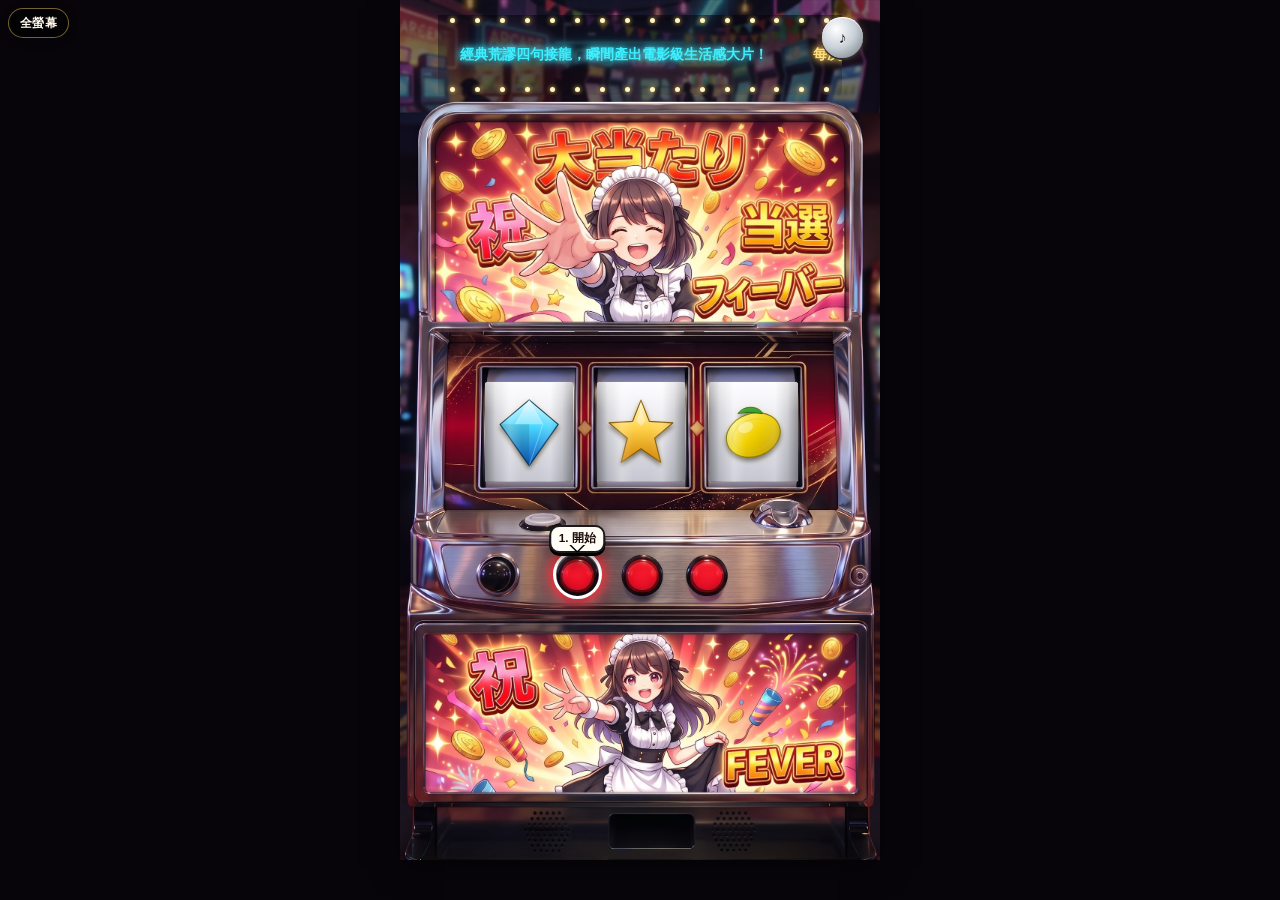
==== childhood-slot/index.html @ aacf3e6a "Add childhood-slot v7 (fullscreen/PWA) and link it from the tool directory" ====
<!DOCTYPE html>
<html lang="zh-TW">
<head>
  <meta charset="UTF-8">
  <meta name="viewport" content="width=device-width, initial-scale=1.0, viewport-fit=cover">
  <meta name="apple-mobile-web-app-capable" content="yes">
  <meta name="apple-mobile-web-app-status-bar-style" content="black-translucent">
  <meta name="apple-mobile-web-app-title" content="童年造句拉霸">
  <meta name="mobile-web-app-capable" content="yes">
  <meta name="theme-color" content="#07050a">
  <link rel="manifest" href="manifest.json">
  <link rel="apple-touch-icon" href="../assets/slot_cabinet.jpg">
  <link rel="icon" href="icon.svg" type="image/svg+xml">
  <title>童年課堂紙條造句 × AI生圖</title>
  <style>
:root {
  --gold: #ffd764;
  --gold-2: #f0b429;
  --led: #fff4c0;
  --cyan: #3ef0ff;
  --text: #fff8ec;
  --muted: #d2c0a8;
}
* { box-sizing: border-box; margin: 0; padding: 0; -webkit-tap-highlight-color: transparent; }
html, body {
  background: #07050a;
  color: var(--text);
  width: 100%;
  height: 100%;
  height: 100dvh;
  min-height: 100%;
  min-height: 100dvh;
  margin: 0;
  padding: 0;
}
/* v7: standalone page fills the real viewport (no Gemini share chrome) */
html:fullscreen, html:-webkit-full-screen,
body:fullscreen, body:-webkit-full-screen {
  width: 100%;
  height: 100%;
  background: #07050a;
}
body {
  font-family: "Noto Sans TC", "PingFang TC", "Microsoft JhengHei", "Heiti TC", sans-serif;
  overflow: hidden;
}
/* Survive a host page (e.g. Gemini share) turning body into a flex centering container */
.app-wrap, .machine { align-self: flex-start; margin-top: 0; }
button, input, select, textarea { font-family: inherit; }
button { cursor: pointer; border: none; background: none; color: inherit; }
.sr-only, .visually-hidden {
  position: absolute; width: 1px; height: 1px; overflow: hidden; clip: rect(0,0,0,0);
}
.hidden { display: none !important; }

/* v5: contain-fit by default (v3). On a portrait phone (width <= 600px) that is
   height-limited, fill container width, keep 1536:2752, top-align, and allow
   vertical scrolling instead of shrinking the cabinet. */
.app-wrap {
  box-sizing: border-box;
  width: 100%;
  height: 100%;
  height: 100dvh;
  min-height: 100%;
  min-height: 100dvh;
  max-width: none;
  margin: 0;
  padding: 0 0 env(safe-area-inset-bottom, 0px);
  display: flex;
  justify-content: center;
  align-items: flex-start;
  overflow: hidden;
  overflow-x: hidden;
  container-type: size;
}
.machine {
  position: relative;
  box-sizing: border-box;
  aspect-ratio: 1536 / 2752;
  width: 100%;
  max-width: 480px;
  height: auto;
  font-size: clamp(10px, 3.15vw, 15px);
  overflow: hidden;
  background: #000;
  box-shadow: 0 8px 28px rgba(0,0,0,0.55);
  flex: 0 0 auto;
  align-self: flex-start;
  margin-top: 0;
}
@supports (width: 1cqh) {
  .machine {
    width: min(100cqw, calc(100cqh * 1536 / 2752), 480px);
    max-width: 100%;
    max-height: 100%;
    font-size: clamp(10px, 3.15cqi, 15px);
  }
}
html.cabinet-scroll,
html.cabinet-scroll body {
  overflow: hidden;
}
html.cabinet-scroll .app-wrap {
  overflow-x: hidden;
  overflow-y: auto;
  -webkit-overflow-scrolling: touch;
  overscroll-behavior-x: none;
}
html.cabinet-scroll .machine {
  max-width: none;
  max-height: none;
}
@supports (width: 1cqh) {
  html.cabinet-scroll .machine {
    width: 100%;
    max-width: 100%;
    max-height: none;
    height: auto;
    font-size: clamp(10px, 3.15cqi, 15px);
  }
}
.cabinet-art {
  position: absolute; inset: 0;
  width: 100%; height: 100%;
  display: block;
  pointer-events: none;
  user-select: none;
  -webkit-user-drag: none;
}
.zone { position: absolute; z-index: 2; }
.debug .zone { outline: 1px solid rgba(0,255,255,0.85); }

/* Mute / admin on speakers */
.icon-btn {
  display: grid; place-items: center;
  border-radius: 50%;
  font-size: 0.72em;
  font-weight: 900;
  letter-spacing: 0.04em;
  color: #1b1d22;
  background: radial-gradient(circle at 35% 30%, #fff, #c9d0d8 48%, #6a727a);
  box-shadow: 0 2px 0 #2c3034, inset 0 1px 0 #fff, 0 0 8px rgba(255,210,80,0.25);
}
.icon-btn[aria-pressed="true"] { color: #7a1020; }

/* Marquee over Hard Boiled logo */
.zone-marquee {
  overflow: hidden;
  display: flex;
  flex-direction: column;
  justify-content: center;
  background: linear-gradient(180deg, #14060c, #07040a);
  border: 1px solid rgba(255, 215, 100, 0.55);
  box-shadow: inset 0 0 10px rgba(255, 80, 80, 0.25), 0 0 10px rgba(255, 200, 60, 0.35);
  border-radius: 3px;
}
.mq-bulbs { display: flex; justify-content: space-between; height: 14%; padding: 0 2%; flex-shrink: 0; }
.mq-bulbs i {
  width: 5px; height: 5px; border-radius: 50%;
  background: #fff6c0;
  box-shadow: 0 0 5px #ffd764;
  animation: chase-bulb 0.9s linear infinite;
  align-self: center;
}
@keyframes chase-bulb {
  0%, 14% { opacity: 1; filter: brightness(1.8); transform: scale(1.15); }
  24%, 100% { opacity: 0.3; filter: brightness(0.55); transform: scale(0.9); }
}
.marquee-box { flex: 1; overflow: hidden; position: relative; min-height: 0; }
.marquee-track {
  display: flex; width: max-content; height: 100%;
  align-items: center;
  animation: marquee 16s linear infinite;
  white-space: nowrap;
}
.marquee-track span {
  padding: 0 1.6em;
  font-size: 0.92em;
  font-weight: 900;
  color: var(--cyan);
  text-shadow: 0 0 6px #3ef0ff, 0 0 12px rgba(62,240,255,0.8);
  animation: neon-flicker 6s ease-in-out infinite;
}
.marquee-track span:nth-child(even) {
  color: #ffe07a;
  text-shadow: 0 0 6px #ffd764, 0 0 12px rgba(255,215,100,0.8);
  animation-delay: 1.4s;
}
@keyframes marquee { from { transform: translateX(0); } to { transform: translateX(-50%); } }
@keyframes neon-flicker {
  0%, 92%, 100% { opacity: 1; }
  93% { opacity: 0.4; }
  95% { opacity: 1; }
  96% { opacity: 0.25; }
  97.5% { opacity: 1; }
}

/* LCD sentence */
.zone-lcd, .zone-history {
  opacity: 0;
  visibility: hidden;
  pointer-events: none;
  transition: opacity 0.4s ease, visibility 0.4s;
}
.zone-lcd.is-revealed, .zone-history.is-revealed {
  opacity: 1;
  visibility: visible;
  pointer-events: auto;
}
.zone-lcd {
  background: rgba(6, 4, 16, 0.92);
  box-shadow: inset 0 0 14px rgba(0,0,0,0.55), 0 0 10px rgba(255, 180, 40, 0.15);
  color: var(--led);
  display: flex;
  flex-direction: column;
  padding: 3% 3.2% 2.5%;
  overflow: hidden;
  border-radius: 2px;
}
.lcd-top {
  display: flex; align-items: center; justify-content: space-between;
  gap: 4px; flex-shrink: 0; margin-bottom: 2%;
}
.lcd-tag {
  font-size: 0.62em; font-weight: 800; letter-spacing: 0.12em;
  color: var(--gold); text-shadow: 0 0 6px rgba(255,200,60,0.5);
}
.btn-copy {
  background: linear-gradient(180deg, #3a3a22, #1a180c);
  color: var(--gold);
  border: 1px solid var(--gold-2);
  padding: 0.15em 0.45em;
  font-size: 0.62em;
  font-weight: 800;
  border-radius: 3px;
  white-space: nowrap;
}
.btn-copy.copied { color: #9dffb0; border-color: #3d8; }
#sentence {
  flex: 1;
  font-size: 0.86em;
  font-weight: 800;
  line-height: 1.35;
  overflow: auto;
  min-height: 0;
  text-shadow: 0 0 6px rgba(255, 227, 140, 0.35);
}
#sentence .hl {
  color: #fffce8;
  background: rgba(255, 70, 70, 0.28);
  padding: 0 0.1em;
  border-radius: 2px;
}
.lcd-preview {
  position: absolute; inset: 0; z-index: 0;
  width: 100%; height: 100%; object-fit: cover;
  opacity: 0.28; pointer-events: none;
}
.zone-lcd.has-img #sentence, .zone-lcd.has-img .lcd-top { position: relative; z-index: 1; }
.lcd-loading {
  position: absolute; inset: 0; z-index: 2;
  background: rgba(0,0,0,0.72);
  display: flex; flex-direction: column;
  align-items: center; justify-content: center;
  gap: 0.4em;
  font-size: 0.72em; font-weight: 800; color: var(--gold);
}
.spinner {
  width: 1.4em; height: 1.4em;
  border: 2px solid rgba(255,211,90,0.25);
  border-top-color: var(--gold);
  border-radius: 50%;
  animation: spin 0.8s linear infinite;
}
@keyframes spin { to { transform: rotate(360deg); } }

/* Reels */
.reel-window {
  overflow: hidden;
  background: linear-gradient(180deg, #f4f4f8, #cfd0d8);
  box-shadow: inset 0 4px 8px rgba(0,0,0,0.35), inset 0 -4px 8px rgba(0,0,0,0.28);
}
.reel-strip { will-change: transform; }
.reel-window.spinning .reel-strip { filter: blur(3px); }
.reel-item {
  display: flex; align-items: center; justify-content: center;
  background: linear-gradient(180deg, #fbfbfd 0%, #e6e6ee 45%, #c8c9d2 100%);
  box-shadow: inset 0 -1px 0 rgba(0,0,0,0.12), inset 0 1px 0 rgba(255,255,255,0.7);
}
.reel-item svg { width: 82%; height: 82%; display: block; }
.reel-window.landed { box-shadow: inset 0 0 12px rgba(255, 200, 60, 0.28), inset 0 4px 8px rgba(0,0,0,0.3); }

/* Transparent hit targets on real buttons / knob */
.slot-knob, .slot-btn {
  border-radius: 50%;
  background: transparent;
  z-index: 4;
  position: absolute;
}
.slot-btn.next-step::before, .slot-knob.next-step::before {
  content: "";
  position: absolute;
  inset: -22%;
  border-radius: 50%;
  border: 3px solid #fff;
  box-shadow: 0 0 10px 3px rgba(255, 40, 50, 0.85), 0 0 22px 8px rgba(255, 80, 80, 0.45);
  animation: ring-pulse 0.7s ease-in-out infinite;
  pointer-events: none;
}
.slot-knob.next-step::before {
  border-color: #fff6c8;
  box-shadow: 0 0 10px 3px rgba(255, 200, 50, 0.8), 0 0 20px 7px rgba(255, 180, 40, 0.4);
}
.slot-btn.next-step, .slot-knob.next-step {
  animation: btn-bounce 0.7s ease-in-out infinite;
}
@keyframes ring-pulse {
  0%, 100% { transform: scale(1); opacity: 1; }
  50% { transform: scale(1.12); opacity: 0.65; }
}
@keyframes btn-bounce {
  0%, 100% { transform: translateY(0) scale(1); }
  50% { transform: translateY(-6%) scale(1.06); }
}
.slot-btn.is-locked::after, .slot-knob.is-locked::after {
  content: "";
  position: absolute;
  inset: -8%;
  border-radius: 50%;
  background: rgba(0,0,0,0.48);
  pointer-events: none;
}
.slot-knob:disabled, .slot-btn:disabled { cursor: default; }
.slot-btn.is-locked, .slot-knob.is-locked { cursor: not-allowed; }

.speech-bubble {
  position: absolute;
  z-index: 6;
  display: none;
  top: 61%;
  background: #fffdf6;
  color: #1a0a0a;
  font-weight: 900;
  font-size: 0.78em;
  line-height: 1.25;
  padding: 0.4em 0.62em;
  border-radius: 0.85em;
  border: 2px solid #1a1a1a;
  box-shadow: 0 3px 0 #000, 0 6px 14px rgba(0,0,0,0.4);
  white-space: nowrap;
  pointer-events: none;
  text-align: center;
  transform: translateX(-50%);
}
/* Centered above the same three red buttons in both versions */
.speech-bubble[data-bubble-step="1"] { left: 36.95%; }
.speech-bubble[data-bubble-step="2"] { left: 50.46%; }
.speech-bubble[data-bubble-step="3"] { left: 63.96%; }
/* Visible ~3s, hidden ~2s, then repeat */
.speech-bubble.is-on { display: block; animation: bubble-cycle 5s ease-in-out infinite; }
.speech-bubble::after {
  content: "";
  position: absolute;
  left: 50%;
  bottom: -8px;
  margin-left: -8px;
  border: 8px solid transparent;
  border-top-color: #fffdf6;
  filter: drop-shadow(0 2px 0 #000);
}
@keyframes bubble-cycle {
  0% { opacity: 0; transform: translateX(-50%) scale(0.7); }
  6% { opacity: 1; transform: translateX(-50%) scale(1); }
  14% { transform: translateX(-50%) translateY(-3px); }
  22% { transform: translateX(-50%) translateY(0); }
  30% { transform: translateX(-50%) translateY(-3px); }
  38% { transform: translateX(-50%) translateY(0); }
  46% { transform: translateX(-50%) translateY(-3px); }
  54% { opacity: 1; transform: translateX(-50%) translateY(0) scale(1); }
  60% { opacity: 1; transform: translateX(-50%) scale(1); }
  68% { opacity: 0; transform: translateX(-50%) scale(0.85); }
  100% { opacity: 0; transform: translateX(-50%) scale(0.85); }
}
.skip-upload {
  position: absolute;
  z-index: 6;
  font-size: 0.58em;
  font-weight: 800;
  color: #ffe08a;
  text-decoration: underline;
  text-shadow: 0 1px 2px #000;
  background: rgba(0,0,0,0.45);
  padding: 0.2em 0.45em;
  border-radius: 4px;
}
.skip-upload.hidden { display: none !important; }

.upload-preview {
  position: absolute;
  z-index: 5;
  display: none;
  align-items: center;
  gap: 4px;
  background: rgba(0,0,0,0.72);
  border: 1px solid var(--gold);
  border-radius: 4px;
  padding: 3px 5px;
  font-size: 0.58em;
}
.upload-preview.show { display: flex; }
.upload-preview img { width: 1.6em; height: 1.6em; object-fit: cover; border: 1px solid var(--gold); }
.upload-preview .meta b { color: #9dffb0; display: block; }
.upload-preview .meta span { color: var(--muted); max-width: 8em; overflow: hidden; text-overflow: ellipsis; white-space: nowrap; display: block; }
.linkish { background: none; color: #ff8a8a; font-size: 1em; font-weight: 700; padding: 2px; }

/* History over lower art panel */
.zone-history {
  background: rgba(6, 4, 12, 0.82);
  box-shadow: inset 0 0 16px rgba(0,0,0,0.5);
  padding: 2.2% 2.4%;
  display: flex;
  flex-direction: column;
  overflow: hidden;
}
.history-label {
  display: flex; justify-content: space-between; align-items: center;
  font-size: 0.68em; font-weight: 800; color: var(--gold);
  letter-spacing: 0.12em; margin-bottom: 2%; flex-shrink: 0;
}
.history-grid {
  flex: 1;
  display: grid;
  grid-template-columns: repeat(6, 1fr);
  gap: 3px;
  overflow: auto;
  min-height: 0;
  align-content: start;
}
.history-grid .empty-h, .hint {
  grid-column: 1 / -1;
  text-align: center;
  color: #e8dcc8;
  font-size: 0.78em;
  font-weight: 700;
  line-height: 1.45;
  padding: 0.4em 0.6em;
}
.thumb {
  aspect-ratio: 9/16;
  border: 1px solid #8a9098;
  overflow: hidden;
  background: #111;
  cursor: pointer;
  padding: 0;
}
.thumb img { width: 100%; height: 100%; object-fit: cover; display: block; }
.thumb:focus, .thumb:hover { outline: 2px solid var(--gold); }

/* Toast / lightbox / admin — same roles as before */
#toast {
  position: fixed; left: 50%; bottom: 20px;
  transform: translateX(-50%) translateY(16px);
  background: #1a1210; color: #fff;
  border: 1px solid var(--gold);
  padding: 10px 14px; font-size: 13px; font-weight: 700;
  z-index: 80; max-width: 90vw; opacity: 0; pointer-events: none;
  transition: 0.25s; border-radius: 8px;
  box-shadow: 0 8px 24px rgba(0,0,0,0.45);
}
#toast.show { opacity: 1; transform: translateX(-50%) translateY(0); }

#lightbox {
  display: none; position: fixed; inset: 0;
  background: rgba(0,0,0,0.92); z-index: 90;
  padding: 16px; flex-direction: column;
  align-items: center; justify-content: center;
}
#lightbox.show { display: flex; }
#lightbox img { max-width: 100%; max-height: 78dvh; object-fit: contain; }
#lightbox .cap { color: var(--led); font-size: 13px; font-weight: 700; margin-top: 10px; text-align: center; max-width: 36em; }
#lightbox .x {
  position: absolute; top: 10px; right: 10px;
  width: 40px; height: 40px; border-radius: 50%;
  background: #fff; color: #000; font-size: 20px; font-weight: 900;
}

#admin {
  display: none; position: fixed; inset: 0;
  background: rgba(0,0,0,0.76); z-index: 70;
  overflow: auto; padding: 12px 8px 24px;
}
#admin.show { display: block; }
.admin-card {
  max-width: 480px; margin: 0 auto;
  background: linear-gradient(180deg, #241018, #161016);
  border: 2px solid #b8860b; border-radius: 10px; padding: 12px;
  box-shadow: 0 16px 40px rgba(0,0,0,0.5);
}
.admin-card h2 { font-size: 16px; color: var(--gold); margin-bottom: 8px; }
.admin-row { display: flex; flex-wrap: wrap; gap: 6px; margin-bottom: 8px; align-items: center; }
.admin-row select, .admin-row input, .admin-card textarea, .field input, .field textarea {
  background: #0c0a0e; color: var(--text); border: 1px solid #5a5050;
  padding: 7px 8px; font-size: 13px; border-radius: 4px;
}
.admin-row select { flex: 1; min-width: 140px; }
.mini {
  background: #2a2428; color: #fff; border: 1px solid #6a6060;
  padding: 6px 8px; font-size: 12px; font-weight: 800; border-radius: 4px;
}
.mini.gold { background: #5a4010; border-color: var(--gold); color: var(--gold); }
.mini.danger { background: #4a1010; border-color: #f66; color: #f88; }
.tabs { display: flex; gap: 4px; margin: 8px 0; }
.tabs button {
  flex: 1; padding: 8px 4px; font-size: 13px; font-weight: 800;
  background: #2a2024; color: var(--muted); border-bottom: 2px solid transparent;
}
.tabs button.on { color: var(--gold); border-bottom-color: var(--gold); background: #3a2820; }
.entry-list { max-height: 280px; overflow: auto; display: grid; gap: 6px; }
.entry { background: #0e0c10; border: 1px solid #3a3438; padding: 8px; font-size: 12px; border-radius: 4px; }
.entry b { display: block; font-size: 13px; margin-bottom: 2px; }
.entry .en { color: var(--muted); line-height: 1.4; word-break: break-word; }
.entry .row { display: flex; gap: 6px; margin-top: 6px; }
.field { display: grid; gap: 4px; margin-top: 8px; }
.field label { font-size: 11px; color: var(--muted); font-weight: 700; }


/* v2: translucent marquee over the top arcade scene */
.zone-marquee {
  overflow: hidden;
  display: flex;
  flex-direction: column;
  justify-content: center;
  background: linear-gradient(180deg, rgba(4,2,10,0.55) 0%, rgba(4,2,10,0.28) 70%, rgba(4,2,10,0.08) 100%);
  border: none;
  box-shadow: none;
  border-radius: 0;
}
.mq-bulbs { display: flex; justify-content: space-between; height: 12%; padding: 0 3%; flex-shrink: 0; }
.mq-bulbs i {
  width: 5px; height: 5px; border-radius: 50%;
  background: #fff6c0;
  box-shadow: 0 0 5px #ffd764;
  animation: chase-bulb 0.9s linear infinite;
  align-self: center;
}

/* v2: glass LCD so the lightbox art still peeks through */
.zone-lcd {
  background: rgba(6, 4, 16, 0.82);
  backdrop-filter: blur(4px);
  -webkit-backdrop-filter: blur(4px);
  box-shadow: inset 0 0 14px rgba(0,0,0,0.55), 0 0 10px rgba(255, 180, 40, 0.2);
  border: 1px solid rgba(255, 215, 100, 0.38);
  color: var(--led);
  display: flex;
  flex-direction: column;
  padding: 2.4% 3.2% 2.2%;
  overflow: hidden;
  border-radius: 5px;
}

/* v2: 3D cylindrical reel windows */
.reel-window {
  overflow: hidden;
  background: linear-gradient(180deg, #f8f8fc, #d0d1d8 55%, #b9bac4);
  box-shadow: inset 0 6px 10px rgba(0,0,0,0.38), inset 0 -5px 8px rgba(0,0,0,0.3);
  border-radius: 3px;
}
.reel-window::before {
  content: "";
  position: absolute; inset: 0; z-index: 2; pointer-events: none;
  background: linear-gradient(90deg,
    rgba(0,0,0,0.38) 0%,
    rgba(0,0,0,0.10) 12%,
    rgba(255,255,255,0.22) 28%,
    transparent 42%,
    transparent 58%,
    rgba(255,255,255,0.12) 74%,
    rgba(0,0,0,0.12) 88%,
    rgba(0,0,0,0.38) 100%);
}
.reel-window::after {
  content: "";
  position: absolute; left: 0; right: 0; top: 0; height: 30%;
  z-index: 2; pointer-events: none;
  background: linear-gradient(180deg, rgba(255,255,255,0.38), transparent);
}
.reel-strip { will-change: transform; position: relative; z-index: 1; }
.reel-window.spinning .reel-strip { filter: blur(4px) contrast(1.05) saturate(1.08); }
.reel-item {
  display: flex; align-items: center; justify-content: center;
  background: linear-gradient(180deg, #fcfcff 0%, #e8e8f0 42%, #c5c6d0 100%);
  box-shadow: inset 0 -1px 0 rgba(0,0,0,0.14), inset 0 1px 0 rgba(255,255,255,0.75);
}
.reel-item svg {
  width: 86%; height: 86%; display: block;
  filter: drop-shadow(0 3px 2px rgba(0,0,0,0.45)) drop-shadow(0 0 3px rgba(255,220,80,0.25));
}
.reel-window.landed {
  box-shadow: inset 0 0 16px rgba(255, 210, 70, 0.45), inset 0 4px 8px rgba(0,0,0,0.3);
}

.icon-btn {
  z-index: 12;
  font-size: 1.05em;
  line-height: 1;
  text-shadow: 0 1px 0 #fff;
}
.icon-btn[aria-pressed="true"] { color: #7a1020; filter: grayscale(0.4); }

.fx-layer {
  position: absolute; inset: 0;
  width: 100%; height: 100%;
  pointer-events: none;
  z-index: 18;
}
.jackpot-banner {
  position: absolute;
  left: 10%; top: 40.4%;
  width: 80%;
  z-index: 19;
  pointer-events: none;
  text-align: center;
  font-weight: 900;
  font-size: 1.15em;
  letter-spacing: 0.12em;
  color: #fff8d0;
  text-shadow: 0 0 8px #ffd24a, 0 0 18px #ff4a2a, 0 2px 0 #7a2000;
  opacity: 0;
  transform: scale(0.6);
}
.jackpot-banner.show { animation: jackpot-pop 4.2s ease forwards; }
@keyframes jackpot-pop {
  0% { opacity: 0; transform: scale(0.5); }
  8% { opacity: 1; transform: scale(1.12); }
  16% { transform: scale(1); }
  22%, 30% { opacity: 1; }
  26% { opacity: 0.55; }
  70% { opacity: 1; transform: scale(1); }
  100% { opacity: 0; transform: scale(1.05); }
}
.machine.is-jackpot .reel-window {
  box-shadow: inset 0 0 18px rgba(255,220,80,0.7), 0 0 16px rgba(255,200,40,0.8);
  animation: reel-flash 0.18s steps(2) infinite;
}
.machine.is-jackpot .zone-marquee {
  box-shadow: 0 0 22px rgba(255, 80, 60, 0.55), inset 0 0 16px rgba(255, 210, 80, 0.25);
}
@keyframes reel-flash {
  0% { filter: brightness(1); }
  50% { filter: brightness(1.35); }
}
.machine.is-jackpot::after {
  content: "";
  position: absolute; inset: 0;
  pointer-events: none;
  z-index: 17;
  animation: cab-flash 0.22s steps(2) infinite;
  background: radial-gradient(ellipse at 50% 48%, rgba(255,220,80,0.16), transparent 55%);
}
@keyframes cab-flash {
  0% { opacity: 0.35; }
  50% { opacity: 0.9; }
}


#sentence { font-size: 0.78em; line-height: 1.3; }
.zone-lcd { padding: 2% 3% 1.8%; }

/* ===== v6 ===== */
/* (2) 造句組合框：上移到紅框位置，底色 40% 透明黑 */
.zone-lcd {
  background: rgba(0, 0, 0, 0.4);
  backdrop-filter: blur(2px);
  -webkit-backdrop-filter: blur(2px);
}
.zone-lcd #sentence, .zone-lcd .lcd-tag { text-shadow: 0 1px 3px rgba(0,0,0,0.95), 0 0 6px rgba(0,0,0,0.7); }
/* (3) 圖片歷史牆：黑底蓋滿整塊下方圖框，底色 40% 透明黑 */
.zone-history {
  background: rgba(0, 0, 0, 0.4);
  box-shadow: none;
  border-radius: 4px;
}
.zone-history .history-label, .zone-history .hint { text-shadow: 0 1px 3px rgba(0,0,0,0.95); }
/* (4) 原圖檢視：儲存鍵 */
#lightbox .lb-actions { display: flex; gap: 10px; margin-top: 12px; flex-wrap: wrap; justify-content: center; }
#lightbox .lb-save {
  background: linear-gradient(180deg, #ffe58a, #f0b429);
  color: #2a1600; border: 1px solid #fff2b8;
  font-size: 15px; font-weight: 900; letter-spacing: 0.06em;
  padding: 10px 22px; border-radius: 999px;
  box-shadow: 0 4px 14px rgba(240,180,41,0.45);
  cursor: pointer;
}
#lightbox .lb-save:active { transform: translateY(1px); }
#lightbox img { max-height: 66dvh; }
#lightbox .lb-tip { color: var(--muted); font-size: 12px; margin-top: 6px; text-align: center; }
  
/* ===== v7 ===== */
/* 全螢幕按鈕：固定在畫面角落，不擋機台主要操作區 */
#btn-fullscreen {
  position: fixed;
  top: calc(8px + env(safe-area-inset-top, 0px));
  left: calc(8px + env(safe-area-inset-left, 0px));
  z-index: 50;
  background: rgba(0, 0, 0, 0.55);
  color: #fff8ec;
  border: 1px solid rgba(255, 215, 100, 0.45);
  border-radius: 999px;
  padding: 7px 11px;
  font-size: 12px;
  font-weight: 800;
  letter-spacing: 0.04em;
  line-height: 1.2;
  backdrop-filter: blur(6px);
  -webkit-backdrop-filter: blur(6px);
  box-shadow: 0 2px 8px rgba(0,0,0,0.35);
  max-width: 46vw;
}
#btn-fullscreen:active { transform: translateY(1px); }
#btn-fullscreen.is-hidden { display: none !important; }
#fs-ios-hint {
  position: fixed;
  left: 50%;
  bottom: calc(16px + env(safe-area-inset-bottom, 0px));
  transform: translateX(-50%);
  z-index: 60;
  background: rgba(0, 0, 0, 0.82);
  color: #fff8ec;
  border: 1px solid rgba(255, 215, 100, 0.4);
  border-radius: 12px;
  padding: 10px 14px;
  font-size: 13px;
  font-weight: 700;
  text-align: center;
  max-width: min(320px, 92vw);
  box-shadow: 0 6px 20px rgba(0,0,0,0.4);
  opacity: 0;
  pointer-events: none;
  transition: opacity 0.25s ease;
}
#fs-ios-hint.is-on { opacity: 1; pointer-events: auto; }
</style>
</head>
<body>
  <button type="button" id="btn-fullscreen" aria-pressed="false" title="全螢幕">全螢幕</button>
  <div id="fs-ios-hint" role="status" aria-live="polite">請用分享 → 加入主畫面</div>
<svg xmlns="http://www.w3.org/2000/svg" style="position:absolute;width:0;height:0;overflow:hidden" aria-hidden="true">
  <defs>
    <linearGradient id="gGold" x1="0" y1="0" x2="0" y2="1">
      <stop offset="0" stop-color="#fff6c8"/><stop offset="0.4" stop-color="#ffd24a"/><stop offset="1" stop-color="#b07a10"/>
    </linearGradient>
    <linearGradient id="gRed7" x1="0" y1="0" x2="0.3" y2="1">
      <stop offset="0" stop-color="#ff6a6a"/><stop offset="0.45" stop-color="#e01018"/><stop offset="1" stop-color="#7a0008"/>
    </linearGradient>
    <linearGradient id="gCherry" x1="0.3" y1="0" x2="0.8" y2="1">
      <stop offset="0" stop-color="#ff5a63"/><stop offset="0.5" stop-color="#c00818"/><stop offset="1" stop-color="#6a0010"/>
    </linearGradient>
    <linearGradient id="gBell" x1="0" y1="0" x2="0" y2="1">
      <stop offset="0" stop-color="#fff3a0"/><stop offset="0.5" stop-color="#f0c020"/><stop offset="1" stop-color="#a07008"/>
    </linearGradient>
    <linearGradient id="gLemon" x1="0.2" y1="0" x2="0.8" y2="1">
      <stop offset="0" stop-color="#fff58a"/><stop offset="0.5" stop-color="#f0d000"/><stop offset="1" stop-color="#c4a000"/>
    </linearGradient>
    <linearGradient id="gGrape" x1="0.2" y1="0" x2="0.8" y2="1">
      <stop offset="0" stop-color="#d9a0ff"/><stop offset="0.5" stop-color="#7a28b8"/><stop offset="1" stop-color="#3a1060"/>
    </linearGradient>
    <linearGradient id="gMelonR" x1="0" y1="0" x2="0" y2="1">
      <stop offset="0" stop-color="#ff8a9a"/><stop offset="1" stop-color="#c01030"/>
    </linearGradient>
    <linearGradient id="gMelonG" x1="0" y1="0" x2="0" y2="1">
      <stop offset="0" stop-color="#8ee08a"/><stop offset="1" stop-color="#1e7a20"/>
    </linearGradient>
    <linearGradient id="gOrange" x1="0.3" y1="0" x2="0.8" y2="1">
      <stop offset="0" stop-color="#ffd08a"/><stop offset="0.45" stop-color="#ff8a14"/><stop offset="1" stop-color="#c05000"/>
    </linearGradient>
    <linearGradient id="gDia" x1="0" y1="0" x2="0" y2="1">
      <stop offset="0" stop-color="#e8fbff"/><stop offset="0.4" stop-color="#4ad8ff"/><stop offset="1" stop-color="#0a58c0"/>
    </linearGradient>
    <linearGradient id="gStar" x1="0" y1="0" x2="0" y2="1">
      <stop offset="0" stop-color="#fffce0"/><stop offset="0.45" stop-color="#ffd24a"/><stop offset="1" stop-color="#d08000"/>
    </linearGradient>
    <linearGradient id="gBarBg" x1="0" y1="0" x2="0" y2="1">
      <stop offset="0" stop-color="#ff4a4a"/><stop offset="1" stop-color="#8a0008"/>
    </linearGradient>

    <symbol id="sym-seven" viewBox="0 0 100 100">
      <defs>
        <radialGradient id="gSevenBg" cx="35%" cy="30%" r="70%">
          <stop offset="0" stop-color="#fff3a0"/><stop offset="0.55" stop-color="#f0c020"/><stop offset="1" stop-color="#8a5a00"/>
        </radialGradient>
      </defs>
      <circle cx="50" cy="52" r="44" fill="url(#gSevenBg)" stroke="#7a4a00" stroke-width="2"/>
      <circle cx="50" cy="52" r="38" fill="none" stroke="#fff6c8" stroke-width="2" opacity="0.55"/>
      <text x="50" y="76" text-anchor="middle" font-family="Impact, 'Arial Black', 'Noto Sans TC', sans-serif" font-size="78" font-weight="900" fill="#5a0008">7</text>
      <text x="50" y="74" text-anchor="middle" font-family="Impact, 'Arial Black', 'Noto Sans TC', sans-serif" font-size="78" font-weight="900" fill="url(#gRed7)" stroke="#3a0000" stroke-width="1.2">7</text>
      <text x="50" y="74" text-anchor="middle" font-family="Impact, 'Arial Black', 'Noto Sans TC', sans-serif" font-size="78" font-weight="900" fill="none" stroke="url(#gGold)" stroke-width="3.2">7</text>
      <ellipse cx="38" cy="30" rx="16" ry="8" fill="#fff" opacity="0.35"/>
    </symbol>

    <symbol id="sym-bar" viewBox="0 0 100 100">
      <rect x="10" y="32" width="80" height="36" rx="5" fill="url(#gGold)" stroke="#7a5a00" stroke-width="1.5"/>
      <rect x="14" y="36" width="72" height="28" rx="3" fill="url(#gBarBg)"/>
      <text x="50" y="58" text-anchor="middle" font-family="Impact, 'Arial Black', sans-serif" font-size="22" font-weight="900" fill="#fff" stroke="#3a0000" stroke-width="0.8">BAR</text>
    </symbol>

    <symbol id="sym-bar2" viewBox="0 0 100 100">
      <rect x="12" y="18" width="76" height="28" rx="4" fill="url(#gGold)"/>
      <rect x="16" y="21" width="68" height="22" rx="2" fill="url(#gBarBg)"/>
      <text x="50" y="38" text-anchor="middle" font-family="Impact, 'Arial Black', sans-serif" font-size="16" font-weight="900" fill="#fff">BAR</text>
      <rect x="12" y="54" width="76" height="28" rx="4" fill="url(#gGold)"/>
      <rect x="16" y="57" width="68" height="22" rx="2" fill="url(#gBarBg)"/>
      <text x="50" y="74" text-anchor="middle" font-family="Impact, 'Arial Black', sans-serif" font-size="16" font-weight="900" fill="#fff">BAR</text>
    </symbol>

    <symbol id="sym-bar3" viewBox="0 0 100 100">
      <rect x="14" y="10" width="72" height="24" rx="3" fill="url(#gGold)"/>
      <rect x="18" y="13" width="64" height="18" rx="2" fill="url(#gBarBg)"/>
      <text x="50" y="27" text-anchor="middle" font-family="Impact, 'Arial Black', sans-serif" font-size="13" font-weight="900" fill="#fff">BAR</text>
      <rect x="14" y="38" width="72" height="24" rx="3" fill="url(#gGold)"/>
      <rect x="18" y="41" width="64" height="18" rx="2" fill="url(#gBarBg)"/>
      <text x="50" y="55" text-anchor="middle" font-family="Impact, 'Arial Black', sans-serif" font-size="13" font-weight="900" fill="#fff">BAR</text>
      <rect x="14" y="66" width="72" height="24" rx="3" fill="url(#gGold)"/>
      <rect x="18" y="69" width="64" height="18" rx="2" fill="url(#gBarBg)"/>
      <text x="50" y="83" text-anchor="middle" font-family="Impact, 'Arial Black', sans-serif" font-size="13" font-weight="900" fill="#fff">BAR</text>
    </symbol>

    <symbol id="sym-cherry" viewBox="0 0 100 100">
      <path d="M50 14 C50 14 46 40 30 50" fill="none" stroke="#1e5a14" stroke-width="4" stroke-linecap="round"/>
      <path d="M50 14 C50 14 56 38 70 48" fill="none" stroke="#1e5a14" stroke-width="4" stroke-linecap="round"/>
      <path d="M50 12 C62 4 78 14 76 26 C64 22 56 20 50 16Z" fill="#3da12a" stroke="#1a5a12" stroke-width="1"/>
      <ellipse cx="34" cy="70" rx="20" ry="22" fill="url(#gCherry)" stroke="#5a0008" stroke-width="1.2"/>
      <ellipse cx="68" cy="66" rx="20" ry="22" fill="url(#gCherry)" stroke="#5a0008" stroke-width="1.2"/>
      <ellipse cx="28" cy="62" rx="7" ry="5" fill="#fff" opacity="0.45"/>
      <ellipse cx="62" cy="58" rx="7" ry="5" fill="#fff" opacity="0.45"/>
    </symbol>

    <symbol id="sym-bell" viewBox="0 0 100 100">
      <path d="M50 12 C32 12 24 30 24 48 C24 66 20 74 16 80 L84 80 C80 74 76 66 76 48 C76 30 68 12 50 12Z" fill="url(#gBell)" stroke="#8a6000" stroke-width="1.5"/>
      <ellipse cx="50" cy="18" rx="10" ry="7" fill="url(#gGold)" stroke="#8a6000" stroke-width="1"/>
      <rect x="18" y="78" width="64" height="8" rx="3" fill="url(#gGold)" stroke="#8a6000" stroke-width="1"/>
      <circle cx="50" cy="88" r="6" fill="#c08010" stroke="#8a6000" stroke-width="1"/>
      <ellipse cx="40" cy="40" rx="10" ry="16" fill="#fff" opacity="0.28"/>
    </symbol>

    <symbol id="sym-lemon" viewBox="0 0 100 100">
      <ellipse cx="50" cy="54" rx="36" ry="28" transform="rotate(-20 50 54)" fill="url(#gLemon)" stroke="#8a7a00" stroke-width="1.5"/>
      <ellipse cx="50" cy="54" rx="28" ry="20" transform="rotate(-20 50 54)" fill="none" stroke="#d8c040" stroke-width="1" opacity="0.5"/>
      <path d="M30 26 C38 14 58 16 62 26 C50 24 40 24 30 26Z" fill="#3da12a" stroke="#1a5a12" stroke-width="1"/>
      <ellipse cx="40" cy="44" rx="10" ry="7" transform="rotate(-20 40 44)" fill="#fff" opacity="0.4"/>
    </symbol>

    <symbol id="sym-grape" viewBox="0 0 100 100">
      <path d="M48 8 C48 8 46 22 40 28" fill="none" stroke="#1e5a14" stroke-width="3.5" stroke-linecap="round"/>
      <path d="M48 10 C62 6 74 16 70 26 C60 20 54 18 48 12Z" fill="#3da12a"/>
      <circle cx="42" cy="40" r="12" fill="url(#gGrape)" stroke="#3a1060" stroke-width="1"/>
      <circle cx="58" cy="40" r="12" fill="url(#gGrape)" stroke="#3a1060" stroke-width="1"/>
      <circle cx="32" cy="56" r="12" fill="url(#gGrape)" stroke="#3a1060" stroke-width="1"/>
      <circle cx="50" cy="56" r="12" fill="url(#gGrape)" stroke="#3a1060" stroke-width="1"/>
      <circle cx="68" cy="56" r="12" fill="url(#gGrape)" stroke="#3a1060" stroke-width="1"/>
      <circle cx="40" cy="72" r="12" fill="url(#gGrape)" stroke="#3a1060" stroke-width="1"/>
      <circle cx="58" cy="72" r="12" fill="url(#gGrape)" stroke="#3a1060" stroke-width="1"/>
      <circle cx="50" cy="86" r="11" fill="url(#gGrape)" stroke="#3a1060" stroke-width="1"/>
      <ellipse cx="38" cy="36" rx="4" ry="3" fill="#fff" opacity="0.35"/>
      <ellipse cx="54" cy="36" rx="4" ry="3" fill="#fff" opacity="0.35"/>
    </symbol>

    <symbol id="sym-melon" viewBox="0 0 100 100">
      <path d="M12 70 A44 44 0 0 1 88 70 L50 92 Z" fill="url(#gMelonG)" stroke="#0e4a10" stroke-width="1.2"/>
      <path d="M18 68 A38 38 0 0 1 82 68 L50 86 Z" fill="#f4ffe8"/>
      <path d="M22 66 A34 34 0 0 1 78 66 L50 84 Z" fill="url(#gMelonR)"/>
      <circle cx="42" cy="70" r="2.2" fill="#2a1010"/>
      <circle cx="54" cy="74" r="2.2" fill="#2a1010"/>
      <circle cx="60" cy="66" r="2.2" fill="#2a1010"/>
      <circle cx="38" cy="62" r="2" fill="#2a1010"/>
      <circle cx="50" cy="64" r="2" fill="#2a1010"/>
    </symbol>

    <symbol id="sym-star" viewBox="0 0 100 100">
      <polygon points="50,8 61,36 92,38 68,58 76,90 50,72 24,90 32,58 8,38 39,36" fill="url(#gStar)" stroke="#8a5a00" stroke-width="1.5" stroke-linejoin="round"/>
      <polygon points="50,20 56,36 50,42 44,36" fill="#fff" opacity="0.4"/>
    </symbol>

    <symbol id="sym-diamond" viewBox="0 0 100 100">
      <polygon points="50,8 88,40 50,94 12,40" fill="url(#gDia)" stroke="#0a3860" stroke-width="1.5" stroke-linejoin="round"/>
      <polygon points="50,8 68,40 50,40 32,40" fill="#fff" opacity="0.35"/>
      <polygon points="12,40 50,40 50,94" fill="#000" opacity="0.12"/>
      <polyline points="32,40 50,8 68,40 50,94" fill="none" stroke="#fff" stroke-width="1" opacity="0.4"/>
    </symbol>

    <symbol id="sym-orange" viewBox="0 0 100 100">
      <circle cx="50" cy="56" r="32" fill="url(#gOrange)" stroke="#8a4000" stroke-width="1.5"/>
      <path d="M50 24 C50 24 48 16 50 10" fill="none" stroke="#1e5a14" stroke-width="3" stroke-linecap="round"/>
      <path d="M50 16 C64 8 76 18 74 28 C62 22 56 20 50 18Z" fill="#3da12a" stroke="#1a5a12" stroke-width="1"/>
      <ellipse cx="40" cy="46" rx="9" ry="6" fill="#fff" opacity="0.35"/>
    </symbol>
  </defs>
</svg>

  <h1 class="visually-hidden">童年課堂紙條造句 × AI生圖（網站版）</h1>
  <div class="app-wrap">
    <div class="machine" id="machine">
      <img class="cabinet-art" alt="" draggable="false" src="https://a2003azxsdc-dotcom.github.io/assets/slot_cabinet_v2.svg">
      <button type="button" class="icon-btn zone" id="btn-mute" style="left:88%;top:2.0%;width:8.5%;height:4.7%" aria-pressed="false" title="關閉聲音" aria-label="切換靜音">♪</button>
      <canvas id="fx-layer" class="fx-layer" aria-hidden="true"></canvas>
      <div class="jackpot-banner" id="jackpot-banner" aria-hidden="true">777　大当たり　JACKPOT</div>

      <section class="zone zone-marquee" style="left:8%;top:1.8%;width:84%;height:9.2%" aria-label="跑馬燈區">
        <div class="mq-bulbs"><i style="animation-delay:0.00s"></i><i style="animation-delay:0.05s"></i><i style="animation-delay:0.10s"></i><i style="animation-delay:0.15s"></i><i style="animation-delay:0.20s"></i><i style="animation-delay:0.25s"></i><i style="animation-delay:0.30s"></i><i style="animation-delay:0.35s"></i><i style="animation-delay:0.40s"></i><i style="animation-delay:0.45s"></i><i style="animation-delay:0.50s"></i><i style="animation-delay:0.55s"></i><i style="animation-delay:0.60s"></i><i style="animation-delay:0.65s"></i><i style="animation-delay:0.70s"></i><i style="animation-delay:0.75s"></i></div>
        <div class="marquee-box">
          <div class="marquee-track">
            <span>經典荒謬四句接龍，瞬間產出電影級生活感大片！</span>
            <span>每次旋轉都是萬分之一機率的奇葩邂逅</span>
            <span>經典荒謬四句接龍，瞬間產出電影級生活感大片！</span>
            <span>每次旋轉都是萬分之一機率的奇葩邂逅</span>
          </div>
        </div>
        <div class="mq-bulbs"><i style="animation-delay:0.00s"></i><i style="animation-delay:0.05s"></i><i style="animation-delay:0.10s"></i><i style="animation-delay:0.15s"></i><i style="animation-delay:0.20s"></i><i style="animation-delay:0.25s"></i><i style="animation-delay:0.30s"></i><i style="animation-delay:0.35s"></i><i style="animation-delay:0.40s"></i><i style="animation-delay:0.45s"></i><i style="animation-delay:0.50s"></i><i style="animation-delay:0.55s"></i><i style="animation-delay:0.60s"></i><i style="animation-delay:0.65s"></i><i style="animation-delay:0.70s"></i><i style="animation-delay:0.75s"></i></div>
      </section>

      <section class="zone zone-lcd" style="left:11.5%;top:25.2%;width:77%;height:11.2%" aria-label="造句組合顯示區">
        
        <div class="lcd-top">
          <span class="lcd-tag">造句組合</span>
          <button type="button" class="btn-copy" id="btn-copy"><span id="copy-btn-text">複製提示詞</span></button>
        </div>
        <p id="sentence">請按「開始」，抽出今日荒謬造句！</p>
      </section>

      <div class="zone reel-window" id="viewport-outfit" style="left:17.62%;top:44.42%;width:18.50%;height:11.62%" aria-label="拉霸滾輪 穿著">
        <div class="reel-strip" id="strip-outfit"></div>
      </div>
      <div class="zone reel-window" id="viewport-location" style="left:41.05%;top:44.42%;width:18.40%;height:11.62%" aria-label="拉霸滾輪 地點">
        <div class="reel-strip" id="strip-location"></div>
      </div>
      <div class="zone reel-window" id="viewport-action" style="left:64.28%;top:44.42%;width:18.55%;height:11.62%" aria-label="拉霸滾輪 動作">
        <div class="reel-strip" id="strip-action"></div>
      </div>
      
      <button type="button" class="slot-btn next-step" id="btn-spin-step" data-step="1" style="left:33.37%;top:64.81%;width:7.16%;height:4.00%" title="1. 開始" aria-label="1. 開始"></button>
      <button type="button" class="slot-btn is-idle" id="btn-copy-step" data-step="2" style="left:46.88%;top:64.81%;width:7.16%;height:4.00%" title="2. 複製提示詞" aria-label="2. 複製提示詞"></button>
      <div class="slot-btn" style="left:60.38%;top:64.83%;width:7.16%;height:4.00%" aria-hidden="true"></div>
      <div class="speech-bubble is-on" id="bubble-1" data-bubble-step="1">1. 開始</div>
      <div class="speech-bubble" id="bubble-2" data-bubble-step="2">2. 複製提示詞</div>
      <section class="zone zone-history" style="left:5.3%;top:73.6%;width:89.8%;height:18.5%" aria-label="使用說明">
        <div class="history-label">使用說明</div>
        <p class="hint">本頁只負責造句與複製提示詞，不會呼叫任何生圖服務。把複製到的提示詞貼到 Gemini 或 Grok，即可用你自己的帳號額度產生圖片。</p>
      </section>

    </div>
  </div>


  <script>
  /* v5: phone + height-limited → fill width and scroll vertically; otherwise v3 contain-fit */
  (function () {
    var AR = 1536 / 2752;
    var MAX_W = 480;
    var PHONE_W = 600;
    var lastW = 0, lastH = 0, lastScroll = null;
    function avail() {
      var wrap = document.querySelector(".app-wrap");
      var vv = window.visualViewport;
      var iw = document.documentElement.clientWidth || window.innerWidth || 0;
      var ih = document.documentElement.clientHeight || window.innerHeight || 0;
      if (vv) {
        if (vv.width) iw = Math.min(iw || vv.width, vv.width);
        if (vv.height) ih = Math.min(ih || vv.height, vv.height);
      }
      var w = wrap ? wrap.clientWidth : 0;
      var h = wrap ? wrap.clientHeight : 0;
      if (!w || w < 2) w = iw;
      if (!h || h < 2) h = ih;
      /* Never treat the wrap's content height as the viewport (avoids mode flip when scrolling). */
      if (ih && h > ih + 1) h = ih;
      if (iw && w > iw + 1) w = iw;
      return { w: w || 390, h: h || 640 };
    }
    function fitCabinetToViewport() {
      var m = document.getElementById("machine");
      if (!m) return;
      var a = avail();
      var phone = a.w <= PHONE_W;
      var fillH = a.w / AR;
      var scroll = !!(phone && fillH > a.h + 0.5);
      var root = document.documentElement;
      if (scroll) root.classList.add("cabinet-scroll");
      else root.classList.remove("cabinet-scroll");
      var w, h;
      if (scroll) {
        a = avail();
        w = a.w;
        h = w / AR;
      } else {
        w = Math.min(a.w, MAX_W);
        h = w / AR;
        if (h > a.h) {
          h = a.h;
          w = h * AR;
        }
        if (w > a.w) {
          w = a.w;
          h = w / AR;
        }
      }
      w = Math.max(1, Math.floor(w));
      h = Math.max(1, Math.round(w / AR));
      if (!scroll && h > a.h) {
        h = Math.max(1, Math.floor(a.h));
        w = Math.max(1, Math.round(h * AR));
      }
      if (w === lastW && h === lastH && lastScroll === scroll) return;
      lastW = w;
      lastH = h;
      lastScroll = scroll;
      m.style.width = w + "px";
      m.style.height = h + "px";
      m.style.maxWidth = "none";
      m.style.maxHeight = "none";
      var fs = Math.max(10, Math.min(15, w * 0.0315));
      m.style.fontSize = fs + "px";
    }
    window.fitCabinetToViewport = fitCabinetToViewport;
    function bind() {
      fitCabinetToViewport();
      window.addEventListener("resize", fitCabinetToViewport);
      if (window.visualViewport) {
        window.visualViewport.addEventListener("resize", fitCabinetToViewport);
        window.visualViewport.addEventListener("scroll", fitCabinetToViewport);
      }
      if (window.ResizeObserver) {
        var ro = new ResizeObserver(function () { fitCabinetToViewport(); });
        var wrap = document.querySelector(".app-wrap");
        if (wrap) ro.observe(wrap);
        ro.observe(document.documentElement);
      }
      document.addEventListener("visibilitychange", function () {
        if (!document.hidden) fitCabinetToViewport();
      });
    }
    if (document.readyState === "loading") {
      document.addEventListener("DOMContentLoaded", bind);
      if (document.getElementById("machine")) fitCabinetToViewport();
    } else {
      bind();
    }
  })();
  </script>

  <div id="toast" role="status"></div>
  <div id="lightbox" aria-modal="true" role="dialog">
    <button type="button" class="x" id="lightbox-close" aria-label="關閉">×</button>
    <img id="lightbox-img" alt="原圖">
    <p class="cap" id="lightbox-cap"></p>
    <div class="lb-actions"><button type="button" class="lb-save" id="lightbox-save">⬇ 儲存原圖</button></div>
    <p class="lb-tip">手機若沒跳出儲存選項，也可以長按圖片 →「儲存影像」</p>
  </div>

  <div id="admin" aria-modal="true" role="dialog">
    <div class="admin-card">
      <h2>管理頁：詞庫與專案</h2>
      <div class="admin-row">
        <select id="project-select" aria-label="選擇專案"></select>
        <button type="button" class="mini gold" id="btn-new-project">新增專案</button>
        <button type="button" class="mini" id="btn-rename-project">重新命名</button>
        <button type="button" class="mini danger" id="btn-delete-project">刪除專案</button>
      </div>
      <div class="admin-row">
        <button type="button" class="mini gold" id="btn-export">匯出 JSON</button>
        <button type="button" class="mini" id="btn-import">匯入 JSON</button>
        <button type="button" class="mini" id="btn-reset-banks">還原預設詞庫</button>
        <input type="file" id="import-file" class="sr-only" accept="application/json,.json">
      </div>
      <div class="tabs">
        <button type="button" class="on" data-tab="outfits">穿著</button>
        <button type="button" data-tab="locations">地點</button>
        <button type="button" data-tab="actions">動作</button>
      </div>
      <div class="entry-list" id="entry-list"></div>
      <div class="field">
        <label id="entry-form-title">新增詞條</label>
        <input id="entry-name" placeholder="中文名稱，例如：花花大嬸棉質居家睡衣套裝">
        <textarea id="entry-prompt" rows="3" placeholder="英文提示詞，例如：wearing an eccentric floral patterned pajamas lounger"></textarea>
        <div class="admin-row">
          <button type="button" class="mini gold" id="btn-save-entry">新增</button>
          <button type="button" class="mini" id="btn-cancel-entry">取消</button>
        </div>
      </div>
      <div class="admin-row" style="margin-top:12px">
        <button type="button" class="mini" id="btn-admin-close">關閉管理頁</button>
      </div>
    </div>
  </div>

  <script>
const APP_MODE = "web"; // canvas | web
const IS_CANVAS = APP_MODE === "canvas";
let ITEM_H = 96;
const STORAGE = {
  PROJECTS: "ccs_slot_projects_v1",
  ACTIVE: "ccs_slot_active_v1",
  HISTORY: "ccs_slot_history_v1"
};

const DEFAULT_BANKS = {
  outfits: [
    { name: "粉紅蕾絲芭蕾蓬蓬裙", prompt: "wearing a fluffy pink lace ballet tutu with frills" },
    { name: "正統黑白雙排扣燕尾服", prompt: "dressed in an elegant formal black tuxedo suit with bowtie" },
    { name: "泛黃排汗白吊嘎配藍白拖", prompt: "wearing a worn-out ribbed white tank top undershirt and blue-and-white flip-flops" },
    { name: "中世紀重型高光金屬板甲", prompt: "clad in full gleaming medieval steel plate armor" },
    { name: "螢光黃外送反光雨衣", prompt: "wearing a neon yellow high-visibility raincoat with waterproof pants" },
    { name: "奢華高訂刺繡大紅旗袍", prompt: "wearing a tailored crimson silk cheongsam qipao with gold embroidery" },
    { name: "亮黃色生化輻射防護服", prompt: "dressed in a hazardous yellow hazmat chemical suit" },
    { name: "綠色充氣暴龍大布偶裝", prompt: "wearing a ridiculous giant inflatable green T-rex dinosaur costume" },
    { name: "夏威夷渡假印花短袖花襯衫", prompt: "wearing a vibrant tropical Hawaiian floral shirt and beach shorts" },
    { name: "極簡純黑緊身潛水衣", prompt: "wearing a tight black professional neoprene wetsuit" },
    { name: "花花大嬸棉質居家睡衣套裝", prompt: "wearing an eccentric floral patterned pajamas lounger" },
    { name: "古典巴洛克宮廷羽毛禮服", prompt: "wearing an extravagant Victorian baroque ballgown with corset" },
    { name: "粗麻布道士黃袍配八卦鏡", prompt: "wearing a traditional Taoist priest yellow robe with bagua talisman" },
    { name: "金色亮片深V搖滾舞台裝", prompt: "wearing a dazzling gold sequin disco rockstar stage costume" },
    { name: "全身貼滿保鮮膜的怪異裝束", prompt: "wrapped eccentrically in clear cling-wrap over garments" },
    { name: "厚重雪地防寒羽絨連身服", prompt: "wearing an oversized puffy arctic expedition down snowsuit" }
  ],
  locations: [
    { name: "熱氣騰騰的深夜熱炒店騎樓", prompt: "at a noisy, crowded midnight Taiwanese street stir-fry eatery sidewalk with beer crates" },
    { name: "海風吹拂的陰天沙灘消波塊旁", prompt: "sitting on a windy cloudy seaside sand beach next to concrete tetrapods" },
    { name: "極度奢華安靜的佳士得拍賣會現場", prompt: "inside a prestigious, silent luxury art auction hall with velvet chairs" },
    { name: "下班尖峰擠滿乘客的捷運車廂", prompt: "inside a densely packed rush-hour subway train commuter carriage" },
    { name: "空無一人、被陽光烘烤的小學校園升旗台", prompt: "standing on the center of an empty primary school concrete flagpole podium under harsh sunlight" },
    { name: "滿地菜葉與水漬的清晨傳統魚市場", prompt: "in a chaotic bustling morning wet fish market with wet concrete floors and stalls" },
    { name: "肅穆莊嚴、彩繪玻璃透光的大教堂正中央", prompt: "in the center aisle of a majestic gothic cathedral with sunbeams filtering through stained glass" },
    { name: "霓虹燈閃爍的台北西門町斑馬線中央", prompt: "in the middle of a neon-lit downtown pedestrian crosswalk at night" },
    { name: "飄著微塵與零重力的太空站氣密艙", prompt: "floating in a high-tech zero-gravity orbital space station airlock module" },
    { name: "里民活動中心正在辦抽獎的舞台上", prompt: "on the community center stage with red banners and loud karaoke speakers" },
    { name: "暴雨滂沱、無人的大樓頂樓停機坪", prompt: "on an open skyscraper rooftop helipad during a heavy dramatic downpour" },
    { name: "深夜只剩自動販賣機亮著的荒野露天洗車場", prompt: "at a deserted suburban late-night self-service car wash under glowing tube lights" },
    { name: "古色古香、茶香四溢的老茶館竹椅旁", prompt: "sitting beside bamboo tables in a vintage oriental teahouse" },
    { name: "荒涼無垠、狂風呼嘯的戈壁沙漠沙丘上", prompt: "atop an isolated windy desert sand dune under a vast dramatic sky" },
    { name: "五星級飯店空無一人的豪華水晶吊燈旋轉樓梯", prompt: "on the marble grand spiral staircase of a 5-star luxury hotel beneath a chandelier" },
    { name: "堆滿紙箱與包裹的快遞物流轉運倉庫", prompt: "inside a massive chaotic postal sorting warehouse packed with cardboard boxes" }
  ],
  actions: [
    { name: "大汗淋漓、神情專注地捧著紙碗吃泡麵", prompt: "candidly slurping instant noodles from a paper bowl using disposable wooden chopsticks with intense focus" },
    { name: "優雅端莊地擺出天鵝湖芭蕾單腳旋轉姿態", prompt: "poised mid-motion performing an exquisite Swan Lake ballet pirouette pose" },
    { name: "滿臉深情地對著一根水泥柱子深情壁咚", prompt: "passionately pressing one palm against a concrete pillar in a dramatic romantic kabe-don posture" },
    { name: "正襟危坐、極其肅穆地在低矮紅色塑膠椅上下五子棋", prompt: "sitting formally on a cheap red plastic stool intensely pondering a game of gomoku five-in-a-row" },
    { name: "忘我地拿著麥克風大聲對空氣飆高音", prompt: "belt-singing passionately into a handheld microphone with eyes shut tight" },
    { name: "手忙腳亂、踩到香蕉皮即將後仰滑倒的瞬間", prompt: "hilariously caught in mid-air slipping backwards after tripping clumsily" },
    { name: "蹲在地上小心翼翼地用放大鏡觀察小螞蟻", prompt: "squatting down curiously examining tiny ants on the ground through a magnifying glass" },
    { name: "滿臉嚴肅地從口袋掏出一顆茶葉蛋細心剝殼", prompt: "with deadpan seriousness gently peeling the shell off a marbled tea egg" },
    { name: "擺出特攝特務戰隊登場的超浮誇霸氣終結姿勢", prompt: "striking a flamboyant, energetic superhero power-ranger combat finishing stance" },
    { name: "神情慌張地試圖用紙箱蓋住一隻逃跑的小螃蟹", prompt: "frantically trying to trap a fast runaway little crab with a cardboard carton" },
    { name: "雙手插口袋、眼神放空在原地無所事事地發呆", prompt: "standing with hands stuffed in pockets staring blankly into space in total boredom" },
    { name: "忘情跳起狂放的街舞地板大風車動作", prompt: "executing a dynamic breakdancing windmill spin maneuver" },
    { name: "虔誠地雙手合十對著一輛微波爐鞠躬祈禱", prompt: "bowing solemnly with pressed palms praying devoutly towards a countertop microwave" },
    { name: "拿著大把蔥在指揮無形交響樂團", prompt: "vigorously conducting an invisible orchestra using a stalk of green scallion as a baton" },
    { name: "極其認真地對著鏡頭展示剛烤好的香蕉皮", prompt: "holding up and proudly presenting a roasted banana peel directly to the camera" },
    { name: "把公事包當作吉他瘋狂掃弦搖滾", prompt: "air-guitaring wildly using a leather briefcase like a Gibson electric guitar" }
  ]
};

const BANK_KEYS = [
  { key: "outfits", label: "穿著" },
  { key: "locations", label: "地點" },
  { key: "actions", label: "動作" }
];

const state = {
  store: { projects: [] },
  activeId: "",
  current: { outfit: null, location: null, action: null },
      currentSymbols: { outfit: null, location: null, action: null },
      skippedUpload: false,
  currentPrompt: "",
  currentSentence: "",
  isSpinning: false,
  isGenerating: false,
  uploadedImageBase64: null,
  uploadedFileName: "",
  history: [],
  step: IS_CANVAS ? 1 : 1,
  adminTab: "outfits",
  editingIndex: -1
};

const reels = {};
let tickTimer = null;
let tickIntervalMs = 50;

function $(id) { return document.getElementById(id); }
function clone(v) { return JSON.parse(JSON.stringify(v)); }
function uid() { return "p_" + Date.now().toString(36) + Math.random().toString(36).slice(2, 7); }
function esc(s) {
  return String(s).replace(/[&<>"']/g, c => ({ "&":"&amp;","<":"&lt;",">":"&gt;","\"":"&quot;","'":"&#39;" }[c]));
}
function delay(ms) { return new Promise(r => setTimeout(r, ms)); }
function activeProject() {
  return state.store.projects.find(p => p.id === state.activeId) || state.store.projects[0];
}

/* ---------- storage ---------- */
function loadStore() {
  try {
    const raw = JSON.parse(localStorage.getItem(STORAGE.PROJECTS) || "null");
    if (raw && Array.isArray(raw.projects) && raw.projects.length) {
      state.store = raw;
    } else {
      resetDefaultStore();
    }
  } catch (e) {
    resetDefaultStore();
  }
  const savedId = localStorage.getItem(STORAGE.ACTIVE);
  state.activeId = (savedId && state.store.projects.some(p => p.id === savedId))
    ? savedId
    : state.store.projects[0].id;
  if (IS_CANVAS) {
    try {
      const h = JSON.parse(localStorage.getItem(STORAGE.HISTORY) || "[]");
      state.history = Array.isArray(h) ? h.slice(0, 20) : [];
    } catch (e) { state.history = []; }
  }
}
function resetDefaultStore() {
  state.store = {
    projects: [{
      id: "default",
      name: "經典荒謬詞庫",
      outfits: clone(DEFAULT_BANKS.outfits),
      locations: clone(DEFAULT_BANKS.locations),
      actions: clone(DEFAULT_BANKS.actions)
    }]
  };
}
function saveProjects() {
  try {
    localStorage.setItem(STORAGE.PROJECTS, JSON.stringify(state.store));
    localStorage.setItem(STORAGE.ACTIVE, state.activeId);
    return true;
  } catch (e) {
    showToast("專案儲存失敗，瀏覽器空間可能已滿");
    return false;
  }
}
function saveHistory() {
  if (!IS_CANVAS) return;
  const key = STORAGE.HISTORY;
  let list = state.history.slice(0, 20);
  while (true) {
    try {
      localStorage.setItem(key, JSON.stringify(list));
      state.history = list;
      return true;
    } catch (e) {
      if (list.length <= 1) {
        try { localStorage.removeItem(key); } catch (e2) {}
        showToast("歷史牆儲存空間不足，無法寫入這張圖");
        return false;
      }
      list = list.slice(0, list.length - 1);
    }
  }
}


/* ---------- audio (WebAudio, synthesized, no copyrighted samples) ---------- */
const AudioEng = {
  ctx: null,
  muted: false,
  unlocked: false,
  bgTimer: null,
  spinNodes: null,
  master: null,
  bgGain: null,
  sfxGain: null,
  init() {
    if (this.ctx) return;
    const AC = window.AudioContext || window.webkitAudioContext;
    if (!AC) return;
    this.ctx = new AC();
    this.master = this.ctx.createGain();
    this.master.gain.value = 1;
    this.master.connect(this.ctx.destination);
    this.bgGain = this.ctx.createGain();
    this.bgGain.gain.value = 0.27; /* v6: +50% (0.18 → 0.27) */
    this.bgGain.connect(this.master);
    this.sfxGain = this.ctx.createGain();
    this.sfxGain.gain.value = 0.42;
    this.sfxGain.connect(this.master);
  },
  async unlock() {
    this.init();
    if (!this.ctx) return;
    if (this.ctx.state === "suspended") {
      try { await this.ctx.resume(); } catch (e) {}
    }
    this.unlocked = true;
    if (!this.muted) this.startBGM();
    this.syncMuteBtn();
  },
  syncMuteBtn() {
    const btn = $("btn-mute");
    if (!btn) return;
    btn.setAttribute("aria-pressed", this.muted ? "true" : "false");
    btn.textContent = this.muted ? "✕" : "♪";
    btn.title = this.muted ? "開啟聲音" : "關閉聲音";
  },
  setMuted(m) {
    this.muted = !!m;
    if (this.master) this.master.gain.value = this.muted ? 0 : 1;
    this.syncMuteBtn();
    if (!this.muted && this.unlocked) this.startBGM();
    if (this.muted) { this.stopBGM(); this.stopSpinLoop(); }
  },
  toggleMute() {
    this.setMuted(!this.muted);
  },
  osc(type, freq, dur, gain, dest, at, slide) {
    if (!this.ctx || this.muted) return;
    const t = at != null ? at : this.ctx.currentTime;
    const o = this.ctx.createOscillator();
    const g = this.ctx.createGain();
    o.type = type;
    o.frequency.setValueAtTime(freq, t);
    if (slide) o.frequency.exponentialRampToValueAtTime(Math.max(20, slide), t + dur);
    g.gain.setValueAtTime(0.0001, t);
    g.gain.exponentialRampToValueAtTime(gain, t + 0.008);
    g.gain.exponentialRampToValueAtTime(0.0001, t + dur);
    o.connect(g); g.connect(dest || this.sfxGain);
    o.start(t); o.stop(t + dur + 0.03);
    return o;
  },
  noise(dur, gain, dest, at, freq, type, Q) {
    if (!this.ctx || this.muted) return;
    const t = at != null ? at : this.ctx.currentTime;
    const n = this.ctx.sampleRate;
    const buf = this.ctx.createBuffer(1, Math.max(1, Math.floor(n * dur)), n);
    const d = buf.getChannelData(0);
    for (let i = 0; i < d.length; i++) d[i] = Math.random() * 2 - 1;
    const src = this.ctx.createBufferSource();
    src.buffer = buf;
    const f = this.ctx.createBiquadFilter();
    f.type = type || "bandpass";
    f.frequency.value = freq || 1800;
    f.Q.value = Q || 1.2;
    const g = this.ctx.createGain();
    g.gain.setValueAtTime(gain, t);
    g.gain.exponentialRampToValueAtTime(0.0001, t + dur);
    src.connect(f); f.connect(g); g.connect(dest || this.sfxGain);
    src.start(t); src.stop(t + dur + 0.02);
  },
  startWhoosh() {
    if (!this.ctx || this.muted) return;
    const t = this.ctx.currentTime;
    this.noise(0.22, 0.55, this.sfxGain, t, 400, "lowpass", 0.7);
    this.noise(0.18, 0.4, this.sfxGain, t, 2200, "bandpass", 0.8);
    this.osc("sawtooth", 140, 0.28, 0.28, this.sfxGain, t, 520);
    this.osc("square", 90, 0.16, 0.22, this.sfxGain, t);
    this.osc("square", 240, 0.08, 0.12, this.sfxGain, t + 0.12);
  },
  startSpinLoop() {
    this.stopSpinLoop();
    if (!this.ctx || this.muted) return;
    const ctx = this.ctx;
    const dur = 1;
    const buf = ctx.createBuffer(1, Math.floor(ctx.sampleRate * dur), ctx.sampleRate);
    const data = buf.getChannelData(0);
    for (let i = 0; i < data.length; i++) data[i] = (Math.random() * 2 - 1) * 0.9;
    const src = ctx.createBufferSource();
    src.buffer = buf;
    src.loop = true;
    const bp = ctx.createBiquadFilter();
    bp.type = "bandpass";
    bp.frequency.value = 980;
    bp.Q.value = 0.85;
    const g = ctx.createGain();
    g.gain.value = 0.2;
    const lfo = ctx.createOscillator();
    lfo.type = "triangle";
    lfo.frequency.value = 16;
    const lfoG = ctx.createGain();
    lfoG.gain.value = 0.07;
    lfo.connect(lfoG);
    lfoG.connect(g.gain);
    src.connect(bp); bp.connect(g); g.connect(this.sfxGain);
    src.start();
    lfo.start();
    this.spinNodes = { src, lfo, g };
  },
  stopSpinLoop() {
    if (!this.spinNodes) return;
    try { this.spinNodes.src.stop(); } catch (e) {}
    try { this.spinNodes.lfo.stop(); } catch (e) {}
    this.spinNodes = null;
  },
  tick() {
    if (!this.ctx || this.muted) return;
    this.noise(0.014, 0.16, this.sfxGain, null, 2600, "bandpass", 1.4);
    this.osc("square", 2100 + Math.random() * 700, 0.016, 0.035);
  },
  clunk(index) {
    if (!this.ctx || this.muted) return;
    const t = this.ctx.currentTime;
    const base = 150 - (index || 0) * 18;
    this.osc("sine", base, 0.22, 0.7, this.sfxGain, t, 48);
    this.osc("triangle", base * 0.5, 0.18, 0.45, this.sfxGain, t, 36);
    this.osc("square", 420 + (index || 0) * 40, 0.05, 0.12, this.sfxGain, t);
    this.noise(0.07, 0.45, this.sfxGain, t, 700, "lowpass", 0.8);
    this.noise(0.04, 0.28, this.sfxGain, t, 2400, "bandpass", 1.2);
  },
  jingle() {
    if (!this.ctx || this.muted) return;
    const t0 = this.ctx.currentTime;
    const notes = [523.25, 659.25, 783.99, 987.77, 1046.5, 783.99, 1046.5, 1318.5];
    notes.forEach((f, i) => {
      const t = t0 + i * 0.08;
      this.osc("square", f, 0.14, 0.12, this.sfxGain, t);
      this.osc("triangle", f * 2, 0.12, 0.06, this.sfxGain, t);
    });
  },
  fanfare() {
    if (!this.ctx || this.muted) return;
    const t0 = this.ctx.currentTime;
    const notes = [
      392, 523.25, 659.25, 783.99,
      659.25, 783.99, 987.77, 1046.5,
      987.77, 1174.7, 1318.5, 1568
    ];
    notes.forEach((f, i) => {
      const t = t0 + i * 0.07;
      this.osc("sawtooth", f, 0.22, 0.16, this.sfxGain, t);
      this.osc("square", f * 0.5, 0.2, 0.08, this.sfxGain, t);
    });
    this.osc("triangle", 523.25, 1.4, 0.12, this.sfxGain, t0, 1046.5);
  },
  cheer() {
    if (!this.ctx || this.muted) return;
    const t0 = this.ctx.currentTime;
    for (let i = 0; i < 8; i++) {
      this.noise(0.35 + Math.random() * 0.2, 0.16, this.sfxGain, t0 + i * 0.09, 1800 + Math.random() * 900, "bandpass", 0.7);
    }
    this.noise(1.1, 0.14, this.sfxGain, t0, 1200, "bandpass", 0.5);
  },
  coins() {
    if (!this.ctx || this.muted) return;
    const t0 = this.ctx.currentTime;
    for (let i = 0; i < 18; i++) {
      const t = t0 + 0.12 + i * 0.055 + Math.random() * 0.02;
      const f = 1400 + Math.random() * 1600;
      this.osc("sine", f, 0.12, 0.1, this.sfxGain, t);
      this.osc("triangle", f * 1.5, 0.08, 0.05, this.sfxGain, t);
    }
  },
  jackpot() {
    this.jingle();
    this.fanfare();
    this.cheer();
    this.coins();
  },
  startBGM() {
    if (!this.ctx || this.muted || this.bgTimer) return;
    const tempo = 0.2;
    const melody = [
      [0, 392], [1, 493.88], [2, 587.33], [3, 493.88],
      [4, 392], [5, 440], [6, 523.25], [7, 440],
      [8, 392], [9, 493.88], [10, 587.33], [11, 659.25],
      [12, 587.33], [13, 523.25], [14, 493.88], [15, 440]
    ];
    const bass = [98, 98, 130.81, 130.81, 87.31, 87.31, 110, 110, 98, 98, 130.81, 130.81, 87.31, 87.31, 110, 123.47];
    const sched = () => {
      if (!this.ctx || this.muted) return;
      const t0 = this.ctx.currentTime + 0.02;
      melody.forEach(([i, f]) => {
        this.osc("square", f, 0.16, 0.07, this.bgGain, t0 + i * tempo);
        this.osc("triangle", f * 2, 0.12, 0.03, this.bgGain, t0 + i * tempo);
      });
      bass.forEach((f, i) => {
        this.osc("triangle", f, 0.22, 0.11, this.bgGain, t0 + i * tempo);
      });
      for (let i = 0; i < 16; i += 2) {
        this.noise(0.04, 0.05, this.bgGain, t0 + i * tempo, 4000, "highpass", 0.6);
      }
    };
    sched();
    this.bgTimer = setInterval(sched, 16 * tempo * 1000);
  },
  stopBGM() {
    if (this.bgTimer) { clearInterval(this.bgTimer); this.bgTimer = null; }
  }
};

const JackpotFX = {
  canvas: null,
  ctx: null,
  parts: [],
  raf: 0,
  until: 0,
  cap: 140,
  ensure() {
    const c = $("fx-layer");
    const m = $("machine");
    if (!c || !m) return null;
    const dpr = Math.min(2, window.devicePixelRatio || 1);
    const w = m.clientWidth;
    const h = m.clientHeight;
    if (c.width !== Math.round(w * dpr) || c.height !== Math.round(h * dpr)) {
      c.width = Math.round(w * dpr);
      c.height = Math.round(h * dpr);
      c.style.width = w + "px";
      c.style.height = h + "px";
    }
    this.canvas = c;
    this.ctx = c.getContext("2d");
    this.ctx.setTransform(dpr, 0, 0, dpr, 0, 0);
    return this.ctx;
  },
  burst() {
    const m = $("machine");
    if (!m) return;
    const w = m.clientWidth, h = m.clientHeight;
    const colors = ["#ffd24a","#ff4a4a","#ffeaa0","#3ef0ff","#ff7ad9","#7cff6a","#fff","#ff9a2a"];
    const origins = [
      { x: w * 0.268, y: h * 0.502 },
      { x: w * 0.502, y: h * 0.502 },
      { x: w * 0.736, y: h * 0.502 }
    ];
    const need = this.cap - this.parts.length;
    for (let i = 0; i < need; i++) {
      const o = origins[i % 3];
      const ang = -Math.PI / 2 + (Math.random() - 0.5) * Math.PI * 1.15;
      const sp = 180 + Math.random() * 280;
      this.parts.push({
        x: o.x, y: o.y,
        vx: Math.cos(ang) * sp * (0.4 + Math.random()),
        vy: Math.sin(ang) * sp,
        w: 4 + Math.random() * 6,
        h: 7 + Math.random() * 10,
        rot: Math.random() * Math.PI,
        vr: (Math.random() - 0.5) * 8,
        color: colors[i % colors.length],
        life: 1,
        g: 360 + Math.random() * 160
      });
    }
  },
  start() {
    const machine = $("machine");
    if (machine) machine.classList.add("is-jackpot");
    const banner = $("jackpot-banner");
    if (banner) {
      banner.classList.remove("show");
      void banner.offsetWidth;
      banner.classList.add("show");
    }
    this.parts = [];
    this.ensure();
    this.burst();
    this.until = performance.now() + 4200;
    if (this.raf) cancelAnimationFrame(this.raf);
    let last = performance.now();
    const loop = (now) => {
      const ctx = this.ensure();
      if (!ctx) return;
      const w = this.canvas.clientWidth || $("machine").clientWidth;
      const h = this.canvas.clientHeight || $("machine").clientHeight;
      const dt = Math.min(0.04, (now - last) / 1000);
      last = now;
      ctx.clearRect(0, 0, w, h);
      if (now < this.until) {
        const pulse = 0.35 + 0.35 * Math.abs(Math.sin(now / 90));
        ctx.fillStyle = "rgba(255, 210, 60, " + (pulse * 0.12) + ")";
        ctx.fillRect(0, 0, w, h);
      }
      const next = [];
      for (const p of this.parts) {
        p.vy += p.g * dt;
        p.x += p.vx * dt;
        p.y += p.vy * dt;
        p.rot += p.vr * dt;
        p.life -= dt * 0.13;
        if (p.y > h + 20 || p.life <= 0) continue;
        ctx.save();
        ctx.translate(p.x, p.y);
        ctx.rotate(p.rot);
        ctx.globalAlpha = Math.max(0, Math.min(1, p.life));
        ctx.fillStyle = p.color;
        ctx.fillRect(-p.w / 2, -p.h / 2, p.w, p.h);
        ctx.restore();
        next.push(p);
      }
      this.parts = next;
      if (this.parts.length || now < this.until) {
        this.raf = requestAnimationFrame(loop);
      } else {
        this.stop(false);
      }
    };
    this.raf = requestAnimationFrame(loop);
    clearTimeout(this._tid);
    this._tid = setTimeout(() => this.stop(true), 4500);
  },
  stop(clearClass) {
    if (this.raf) { cancelAnimationFrame(this.raf); this.raf = 0; }
    if (this.ctx && this.canvas) {
      const w = this.canvas.clientWidth || 0;
      const h = this.canvas.clientHeight || 0;
      this.ctx.clearRect(0, 0, w, h);
    }
    this.parts = [];
    if (clearClass !== false) {
      const machine = $("machine");
      if (machine) machine.classList.remove("is-jackpot");
    }
  }
};

function startTicks(ms) {
  stopTicks();
  tickIntervalMs = ms;
  const loop = () => {
    AudioEng.tick();
    tickTimer = setTimeout(loop, tickIntervalMs);
  };
  loop();
}
function stopTicks() {
  if (tickTimer) { clearTimeout(tickTimer); tickTimer = null; }
}

/* ---------- reels (classic symbols, not sentence text) ---------- */
const SYMBOLS = ["seven","bar","bar2","bar3","cherry","bell","lemon","grape","melon","star","diamond","orange"];

function shuffle(arr) {
  const a = arr.slice();
  for (let i = a.length - 1; i > 0; i--) {
    const j = Math.floor(Math.random() * (i + 1));
    const t = a[i]; a[i] = a[j]; a[j] = t;
  }
  return a;
}

function measureItemH() {
  const vp = $("viewport-outfit");
  if (!vp) return 96;
  const h = Math.round(vp.getBoundingClientRect().height);
  return Math.max(24, h);
}

function initReels() {
  ITEM_H = measureItemH();
  ["outfit", "location", "action"].forEach((key) => {
    const el = $("strip-" + key);
    const items = shuffle(SYMBOLS);
    reels[key] = { el, offset: 0, speed: 0, spinning: false, raf: 0, items: items, total: 0, cycle: 0 };
    buildStrip(key);
    const land = (state.currentSymbols && state.currentSymbols[key]) || items[0];
    snapReelTo(key, land);
  });
}
function snapReelTo(key, symbolId) {
  const r = reels[key];
  if (!r || !r.items || !r.items.length) return;
  let targetIndex = r.items.indexOf(symbolId);
  if (targetIndex < 0) targetIndex = 0;
  const dest = targetIndex * ITEM_H + ITEM_H * r.cycle * 2;
  r.offset = dest;
  r.el.style.transform = "translateY(" + (-dest) + "px)";
  r.el.parentElement.classList.add("landed");
  r.el.parentElement.classList.remove("spinning");
}
function buildStrip(key) {
  const r = reels[key];
  const items = r.items;
  r.el.innerHTML = "";
  const copies = Math.max(14, Math.ceil(48 / Math.max(1, items.length)));
  const list = items.length ? items : ["star"];
  for (let c = 0; c < copies; c++) {
    list.forEach(id => {
      const d = document.createElement("div");
      d.className = "reel-item";
      d.style.height = ITEM_H + "px";
      d.dataset.symbol = id;
      d.innerHTML = '<svg viewBox="0 0 100 100" aria-hidden="true"><use href="#sym-' + id + '"></use></svg>';
      r.el.appendChild(d);
    });
  }
  r.total = list.length * copies;
  r.cycle = list.length;
  r.offset = 0;
  r.el.style.transform = "translateY(0px)";
  r.el.parentElement.classList.remove("spinning", "landed");
}
function startReelSpin(key) {
  const r = reels[key];
  r.spinning = true;
  r.speed = 2600 + Math.random() * 500;
  r.el.parentElement.classList.add("spinning");
  r.el.parentElement.classList.remove("landed");
  let last = performance.now();
  const loop = (now) => {
    if (!r.spinning) return;
    const dt = Math.min(0.05, (now - last) / 1000);
    last = now;
    const loopLen = ITEM_H * r.total;
    r.offset = (r.offset + r.speed * dt) % loopLen;
    r.el.style.transform = "translateY(" + (-r.offset) + "px)";
    r.raf = requestAnimationFrame(loop);
  };
  r.raf = requestAnimationFrame(loop);
}
function stopReel(key, symbolId) {
  return new Promise(resolve => {
    const r = reels[key];
    r.spinning = false;
    if (r.raf) cancelAnimationFrame(r.raf);
    r.el.parentElement.classList.remove("spinning");
    const n = Math.max(1, r.cycle);
    let targetIndex = r.items.indexOf(symbolId);
    if (targetIndex < 0) targetIndex = 0;
    const loopOne = ITEM_H * n;
    const current = r.offset;
    let dest = targetIndex * ITEM_H;
    while (dest < current + loopOne * 0.45) dest += loopOne;
    const maxOff = ITEM_H * r.total - ITEM_H;
    if (dest > maxOff) dest = targetIndex * ITEM_H + loopOne * Math.max(0, Math.floor((r.total / n) - 3));
    const start = current;
    const dist = dest - start;
    const dur = 560;
    const t0 = performance.now();
    const easeOutBack = (t) => {
      const c1 = 1.70158;
      const c3 = c1 + 1;
      return 1 + c3 * Math.pow(t - 1, 3) + c1 * Math.pow(t - 1, 2);
    };
    const anim = (now) => {
      const t = Math.min(1, (now - t0) / dur);
      r.offset = start + dist * easeOutBack(t);
      r.el.style.transform = "translateY(" + (-r.offset) + "px)";
      if (t < 1) {
        requestAnimationFrame(anim);
      } else {
        r.offset = dest;
        r.el.style.transform = "translateY(" + (-dest) + "px)";
        r.el.parentElement.classList.add("landed");
        resolve();
      }
    };
    requestAnimationFrame(anim);
  });
}

function setSpinEnabled(on) {
  ["btn-spin", "btn-knob", "btn-spin-step"].forEach(id => {
    const el = $(id);
    if (el) el.disabled = !on;
  });
}

/* ---------- prompt / sentence ---------- */
function scrollZoneIntoView(el, block) {
  if (!el) return;
  try {
    el.scrollIntoView({ behavior: "smooth", block: block || "center", inline: "nearest" });
  } catch (err) {
    try { el.scrollIntoView(); } catch (e2) {}
  }
}
function showLcd(on) {
  const el = document.querySelector(".zone-lcd");
  if (el) el.classList.toggle("is-revealed", !!on);
  if (on && el) scrollZoneIntoView(el, "nearest");
}
function syncHistoryWall(forceWebHint) {
  const el = document.querySelector(".zone-history");
  if (!el) return;
  const show = (IS_CANVAS && state.history && state.history.length > 0)
    || (!IS_CANVAS && !!forceWebHint);
  el.classList.toggle("is-revealed", show);
}

function revealSentence(which) {
  const el = $("sentence");
  if (!el) return;
  if (which < 3) {
    // Keep original LCD artwork visible until the full sentence is ready.
    return;
  }
  const { outfit, location, action } = state.current;
  if (!outfit || !location || !action) return;
  buildOutputs();
  showLcd(true);
  if (!IS_CANVAS) syncHistoryWall(true);
}

function buildOutputs() {
  const { outfit, location, action } = state.current;
  if (!outfit || !location || !action) return;
  const sentence = "今天身穿【" + outfit.name + "】，在【" + location.name + "】，【" + action.name + "】！";
  state.currentSentence = sentence;
  $("sentence").innerHTML = "今天身穿【<span class=\"hl\">" + esc(outfit.name) + "</span>】，在【<span class=\"hl\">" + esc(location.name) + "</span>】，【<span class=\"hl\">" + esc(action.name) + "</span>】！";

  let englishPrompt;
  if (IS_CANVAS && state.uploadedImageBase64) {
    englishPrompt = "A casual, authentic phone camera snapshot of the exact person from the uploaded reference image, strictly preserving facial identity, natural skin texture, eye shape and original features. The person is " + outfit.prompt + ", " + location.prompt + ", actively " + action.prompt + ". Realistic candid photography, natural ambient lighting, candid unposed moment, subtle sea breeze or environment air, imperfect phone camera framing, 8k resolution, authentic everyday snapshot, photorealistic.";
  } else {
    englishPrompt = "A casual, authentic phone camera snapshot of a person. The subject is " + outfit.prompt + ", " + location.prompt + ", actively " + action.prompt + ". Realistic candid photography, natural ambient lighting, authentic everyday life snapshot, unposed, natural expressions, 8k resolution, cinematic color depth, photorealistic.";
  }
  state.currentPrompt = englishPrompt;
}

function copyCurrentPrompt() {
  const promptText = state.currentPrompt;
  if (!promptText) {
    showToast("請先按「開始」抽出造句，再複製提示詞");
    return;
  }
  const done = () => {
    const btn = $("btn-copy");
    const label = $("copy-btn-text");
    btn.classList.add("copied");
    label.textContent = "已複製！";
    setTimeout(() => { btn.classList.remove("copied"); label.textContent = "複製提示詞"; }, 2000);
    showToast("提示詞已複製至剪貼簿！");
    if (!IS_CANVAS) setStep(1);
  };
  if (navigator.clipboard && navigator.clipboard.writeText) {
    navigator.clipboard.writeText(promptText).then(done).catch(fallbackCopy);
  } else {
    fallbackCopy();
  }
  function fallbackCopy() {
    const tempInput = document.createElement("textarea");
    tempInput.value = promptText;
    document.body.appendChild(tempInput);
    tempInput.select();
    document.execCommand("copy");
    document.body.removeChild(tempInput);
    done();
  }
}

/* ---------- steps ---------- */
function canvasReadyToSpin() {
  return !IS_CANVAS || !!state.uploadedImageBase64 || !!state.skippedUpload;
}

function setStep(n) {
  state.step = n;
  document.querySelectorAll("[data-step]").forEach(el => {
    const s = Number(el.getAttribute("data-step"));
    el.classList.toggle("next-step", s === n);
    el.classList.toggle("is-idle", s !== n);
  });
  document.querySelectorAll(".speech-bubble").forEach(el => {
    const s = Number(el.getAttribute("data-bubble-step"));
    el.classList.toggle("is-on", s === n);
  });
  const knob = $("btn-knob");
  const spinBtn = $("btn-spin-step");
  if (IS_CANVAS) {
    const ready = canvasReadyToSpin();
    const spinOn = n === 2 && ready;
    if (knob) {
      knob.classList.toggle("next-step", spinOn);
      knob.classList.toggle("is-locked", !ready);
    }
    if (spinBtn) {
      spinBtn.classList.toggle("next-step", spinOn);
      spinBtn.classList.toggle("is-idle", !spinOn);
      spinBtn.classList.toggle("is-locked", !ready);
    }
    const skip = $("btn-skip-upload");
    if (skip) skip.classList.toggle("hidden", ready || n !== 1);
  } else if (knob) {
    const on = n === 1;
    knob.classList.toggle("next-step", on);
    knob.classList.remove("is-locked");
  }
}

/* ---------- spin ---------- */
async function triggerSpin() {
  if (state.isSpinning || state.isGenerating) return;
  const p = activeProject();
  if (!p.outfits.length || !p.locations.length || !p.actions.length) {
    showToast("請先在管理頁為三個欄位各加入至少一條詞");
    openAdmin();
    return;
  }
  if (IS_CANVAS && !canvasReadyToSpin()) {
    showToast("請先上傳照片，或點「略過上傳」");
    return;
  }
  await AudioEng.unlock();
  state.isSpinning = true;
  setStep(IS_CANVAS ? 2 : 1);
  setSpinEnabled(false);
  scrollZoneIntoView($("viewport-location") || $("viewport-outfit") || document.querySelector(".reel-window"), "center");

  const pick = (arr) => arr[Math.floor(Math.random() * arr.length)];
  const picks = {
    outfit: pick(p.outfits),
    location: pick(p.locations),
    action: pick(p.actions)
  };
  state.current = picks;
  state.currentPrompt = "";
  state.currentSentence = "";
  state.currentSymbols = {
    outfit: "seven",
    location: "seven",
    action: "seven"
  };
  revealSentence(0);

  AudioEng.startWhoosh();
  ["outfit", "location", "action"].forEach(k => startReelSpin(k));
  AudioEng.startSpinLoop();
  startTicks(46);

  await delay(1600);
  await stopReel("outfit", state.currentSymbols.outfit);
  AudioEng.clunk(0);
  tickIntervalMs = 90;
  revealSentence(1);

  await delay(1000);
  await stopReel("location", state.currentSymbols.location);
  AudioEng.clunk(1);
  tickIntervalMs = 150;
  revealSentence(2);

  await delay(1000);
  await stopReel("action", state.currentSymbols.action);
  AudioEng.clunk(2);
  stopTicks();
  AudioEng.stopSpinLoop();
  AudioEng.jackpot();
  JackpotFX.start();

  revealSentence(3);
  state.isSpinning = false;
  setSpinEnabled(true);
  showToast("已解鎖今日荒謬組合！");

  if (IS_CANVAS) {
    setStep(3);
    generateAIImage();
  } else {
    setStep(2);
  }
}

/* ---------- Canvas image generation (omitted in website build) ---------- */
async function generateAIImage() { return; }
function fetchWithRetry() { return Promise.reject(new Error("disabled")); }
function handleGenerationFallback() {}
function makeFallbackImage() { return ""; }
function wrapText() {}
function renderGeneratedResult() {}
function setPreview() {}
function addToHistory() {}
function renderHistory() {}


/* ---------- v6: save original image from lightbox ---------- */
let lightboxCurrent = { url: "", title: "" };
function dataUrlToBlob(url) {
  const m = /^data:([^;,]+)?(;base64)?,(.*)$/s.exec(url);
  if (!m) return null;
  const mime = m[1] || "image/png";
  const raw = m[2] ? atob(m[3]) : decodeURIComponent(m[3]);
  const arr = new Uint8Array(raw.length);
  for (let i = 0; i < raw.length; i++) arr[i] = raw.charCodeAt(i);
  return new Blob([arr], { type: mime });
}
function imageFileName(mime) {
  const ext = /png/.test(mime) ? "png" : /webp/.test(mime) ? "webp" : "jpg";
  const d = new Date();
  const p = (n) => String(n).padStart(2, "0");
  return "童年造句_" + d.getFullYear() + p(d.getMonth() + 1) + p(d.getDate()) + "_" + p(d.getHours()) + p(d.getMinutes()) + p(d.getSeconds()) + "." + ext;
}
async function saveLightboxImage() {
  const url = lightboxCurrent.url;
  if (!url) return;
  let blob = null;
  try {
    blob = url.startsWith("data:") ? dataUrlToBlob(url) : await (await fetch(url)).blob();
  } catch (e) { blob = null; }
  const name = imageFileName(blob ? blob.type : "image/jpeg");
  const touch = (navigator.maxTouchPoints || 0) > 0 && /Android|iPhone|iPad|iPod|Mobile/i.test(navigator.userAgent || "");
  /* Phones: system share sheet → 「儲存影像」 */
  if (blob && touch && navigator.canShare && navigator.share) {
    try {
      const file = new File([blob], name, { type: blob.type || "image/jpeg" });
      if (navigator.canShare({ files: [file] })) {
        await navigator.share({ files: [file], title: name });
        showToast("請在分享選單中選「儲存影像」");
        return;
      }
    } catch (e) {
      if (e && e.name === "AbortError") return;
    }
  }
  /* Desktop / fallback: direct download */
  try {
    const href = blob ? URL.createObjectURL(blob) : url;
    const a = document.createElement("a");
    a.href = href;
    a.download = name;
    a.rel = "noopener";
    document.body.appendChild(a);
    a.click();
    document.body.removeChild(a);
    if (blob) setTimeout(() => URL.revokeObjectURL(href), 4000);
    showToast("已下載原圖：" + name);
  } catch (e) {
    showToast("此環境不允許下載，請長按圖片 →「儲存影像」");
  }
}

function openLightbox(url, title) {
  lightboxCurrent = { url: url || "", title: title || "" };
  $("lightbox-img").src = url;
  $("lightbox-cap").textContent = title || "";
  $("lightbox").classList.add("show");
}
function closeLightbox() {
  lightboxCurrent = { url: "", title: "" };
  $("lightbox").classList.remove("show");
  $("lightbox-img").src = "";
}

/* ---------- upload ---------- */
function handleImageUpload(e) {
  const file = (e.target.files && e.target.files[0]) || (e.dataTransfer && e.dataTransfer.files[0]);
  if (!file) return;
  if (!file.type.startsWith("image/")) {
    showToast("請上傳正確的圖片格式！");
    return;
  }
  const reader = new FileReader();
  reader.onload = function(event) {
    state.uploadedImageBase64 = event.target.result;
    state.uploadedFileName = file.name;
    $("user-image-preview").src = state.uploadedImageBase64;
    $("upload-filename").textContent = file.name;
    $("upload-preview").classList.add("show");
    if (state.current.outfit) buildOutputs();
    showToast("照片載入成功！已鎖定五官特徵");
    if (!state.isSpinning && !state.isGenerating) setStep(2);
  };
  reader.readAsDataURL(file);
}
function removeUploadedImage() {
  state.uploadedImageBase64 = null;
  state.uploadedFileName = "";
  $("file-input").value = "";
  $("upload-preview").classList.remove("show");
  if (state.current.outfit) buildOutputs();
  showToast("已移除上傳照片");
  if (!state.skippedUpload) setStep(1);
}

/* ---------- admin ---------- */
function urlWantsAdmin() {
  try {
    if (new URLSearchParams(location.search).has("admin")) return true;
  } catch (e) {}
  const h = (location.hash || "").replace(/^#/, "").toLowerCase();
  return h === "admin";
}
function maybeOpenAdminFromUrl() {
  if (urlWantsAdmin()) openAdmin();
}
function openAdmin() {
  const el = $("admin");
  if (el) el.classList.add("show");
  renderAdmin();
}
function closeAdmin() {
  const el = $("admin");
  if (el) el.classList.remove("show");
  if ((location.hash || "").replace(/^#/, "").toLowerCase() === "admin") {
    try { history.replaceState(null, "", location.pathname + location.search); } catch (e) {}
  }
  initReels();
}
function renderAdmin() {
  const sel = $("project-select");
  sel.innerHTML = "";
  state.store.projects.forEach(p => {
    const o = document.createElement("option");
    o.value = p.id;
    o.textContent = p.name;
    if (p.id === state.activeId) o.selected = true;
    sel.appendChild(o);
  });
  renderEntryList();
}
function renderEntryList() {
  const p = activeProject();
  const key = state.adminTab;
  const list = p[key] || [];
  const box = $("entry-list");
  box.innerHTML = "";
  if (!list.length) {
    const d = document.createElement("div");
    d.className = "empty-h";
    d.textContent = "尚無詞條，請在下方新增";
    box.appendChild(d);
  }
  list.forEach((it, i) => {
    const div = document.createElement("div");
    div.className = "entry";
    div.innerHTML = "<b></b><div class=\"en\"></div><div class=\"row\"></div>";
    div.querySelector("b").textContent = it.name;
    div.querySelector(".en").textContent = it.prompt;
    const row = div.querySelector(".row");
    const eBtn = document.createElement("button");
    eBtn.type = "button"; eBtn.className = "mini"; eBtn.textContent = "修改";
    eBtn.addEventListener("click", () => startEdit(i));
    const dBtn = document.createElement("button");
    dBtn.type = "button"; dBtn.className = "mini danger"; dBtn.textContent = "刪除";
    dBtn.addEventListener("click", () => deleteEntry(i));
    row.appendChild(eBtn); row.appendChild(dBtn);
    box.appendChild(div);
  });
  $("entry-form-title").textContent = state.editingIndex >= 0 ? "修改詞條" : "新增詞條";
  $("btn-save-entry").textContent = state.editingIndex >= 0 ? "儲存修改" : "新增";
  document.querySelectorAll(".tabs button").forEach(b => {
    b.classList.toggle("on", b.getAttribute("data-tab") === state.adminTab);
  });
}
function startEdit(i) {
  const it = activeProject()[state.adminTab][i];
  state.editingIndex = i;
  $("entry-name").value = it.name;
  $("entry-prompt").value = it.prompt;
  $("entry-form-title").textContent = "修改詞條";
  $("btn-save-entry").textContent = "儲存修改";
  $("entry-name").focus();
}
function cancelEdit() {
  state.editingIndex = -1;
  $("entry-name").value = "";
  $("entry-prompt").value = "";
  $("entry-form-title").textContent = "新增詞條";
  $("btn-save-entry").textContent = "新增";
}
function saveEntry() {
  const name = $("entry-name").value.trim();
  const prompt = $("entry-prompt").value.trim();
  if (!name || !prompt) {
    showToast("請填寫中文名稱與英文提示詞");
    return;
  }
  const p = activeProject();
  const arr = p[state.adminTab];
  if (state.editingIndex >= 0) {
    arr[state.editingIndex] = { name, prompt };
  } else {
    arr.push({ name, prompt });
  }
  saveProjects();
  cancelEdit();
  renderEntryList();
  showToast("詞條已儲存");
}
function deleteEntry(i) {
  const p = activeProject();
  if (p[state.adminTab].length <= 1) {
    showToast("每個欄位至少保留一條詞");
    return;
  }
  if (!confirm("確定刪除這條詞？")) return;
  p[state.adminTab].splice(i, 1);
  if (state.editingIndex === i) cancelEdit();
  saveProjects();
  renderEntryList();
}
function switchProject(id) {
  if (!state.store.projects.some(p => p.id === id)) return;
  state.activeId = id;
  saveProjects();
  cancelEdit();
  renderAdmin();
  initReels();
  showToast("已切換至「" + activeProject().name + "」");
}
function createProject() {
  const name = prompt("新專案名稱", "新專案 " + (state.store.projects.length + 1));
  if (name == null) return;
  const n = name.trim() || ("新專案 " + (state.store.projects.length + 1));
  const src = activeProject();
  const p = {
    id: uid(),
    name: n,
    outfits: clone(src.outfits),
    locations: clone(src.locations),
    actions: clone(src.actions)
  };
  state.store.projects.push(p);
  state.activeId = p.id;
  saveProjects();
  renderAdmin();
  initReels();
  showToast("已建立專案「" + n + "」");
}
function renameProject() {
  const p = activeProject();
  const name = prompt("重新命名專案", p.name);
  if (name == null) return;
  const n = name.trim();
  if (!n) return;
  p.name = n;
  saveProjects();
  renderAdmin();
  showToast("已重新命名");
}
function deleteProject() {
  if (state.store.projects.length <= 1) {
    showToast("至少需保留一個專案");
    return;
  }
  const p = activeProject();
  if (!confirm("確定刪除專案「" + p.name + "」？")) return;
  state.store.projects = state.store.projects.filter(x => x.id !== p.id);
  state.activeId = state.store.projects[0].id;
  saveProjects();
  renderAdmin();
  initReels();
  showToast("專案已刪除");
}
function resetDefaultBanks() {
  if (!confirm("將目前專案的詞庫還原成原本的經典詞條，確定？")) return;
  const p = activeProject();
  p.outfits = clone(DEFAULT_BANKS.outfits);
  p.locations = clone(DEFAULT_BANKS.locations);
  p.actions = clone(DEFAULT_BANKS.actions);
  saveProjects();
  cancelEdit();
  renderAdmin();
  initReels();
  showToast("已還原預設詞庫");
}
function exportProject() {
  const p = activeProject();
  const data = {
    name: p.name,
    outfits: p.outfits,
    locations: p.locations,
    actions: p.actions,
    exportedAt: new Date().toISOString()
  };
  const blob = new Blob([JSON.stringify(data, null, 2)], { type: "application/json" });
  const a = document.createElement("a");
  a.href = URL.createObjectURL(blob);
  a.download = (p.name || "project") + ".json";
  document.body.appendChild(a);
  a.click();
  document.body.removeChild(a);
  setTimeout(() => URL.revokeObjectURL(a.href), 1000);
  showToast("已匯出 JSON");
}
function importProjectFile(file) {
  if (!file) return;
  const reader = new FileReader();
  reader.onload = function(ev) {
    try {
      const data = JSON.parse(ev.target.result);
      let list = [];
      if (data && Array.isArray(data.projects)) list = data.projects;
      else if (data && Array.isArray(data.outfits) && Array.isArray(data.locations) && Array.isArray(data.actions)) list = [data];
      else throw new Error("格式不正確");
      list.forEach((src, idx) => {
        if (!Array.isArray(src.outfits) || !Array.isArray(src.locations) || !Array.isArray(src.actions)) return;
        const p = {
          id: uid(),
          name: (src.name && String(src.name).trim()) || ("匯入專案 " + (idx + 1)),
          outfits: src.outfits.map(normalizeEntry).filter(Boolean),
          locations: src.locations.map(normalizeEntry).filter(Boolean),
          actions: src.actions.map(normalizeEntry).filter(Boolean)
        };
        if (!p.outfits.length || !p.locations.length || !p.actions.length) {
          showToast("匯入檔案有欄位是空的，已略過該專案");
          return;
        }
        state.store.projects.push(p);
        state.activeId = p.id;
      });
      saveProjects();
      renderAdmin();
      initReels();
      showToast("匯入完成，目前專案：「" + activeProject().name + "」");
    } catch (err) {
      showToast("無法匯入：JSON 格式不正確");
    }
    $("import-file").value = "";
  };
  reader.readAsText(file);
}
function normalizeEntry(it) {
  if (!it || !it.name || !it.prompt) return null;
  return { name: String(it.name), prompt: String(it.prompt) };
}

/* ---------- toast ---------- */
let toastTimer = null;
function showToast(msg) {
  const t = $("toast");
  t.textContent = msg;
  t.classList.add("show");
  clearTimeout(toastTimer);
  toastTimer = setTimeout(() => t.classList.remove("show"), 2600);
}

/* ---------- init ---------- */
function bindUI() {
  const adminClose = $("btn-admin-close");
  if (adminClose) adminClose.addEventListener("click", closeAdmin);
  window.addEventListener("hashchange", maybeOpenAdminFromUrl);
  const marquee = document.querySelector(".zone-marquee");
  if (marquee) {
    let pressTimer = null;
    const startPress = (e) => {
      if (pressTimer) clearTimeout(pressTimer);
      pressTimer = setTimeout(() => { pressTimer = null; openAdmin(); }, 3000);
    };
    const cancelPress = () => { if (pressTimer) { clearTimeout(pressTimer); pressTimer = null; } };
    marquee.addEventListener("pointerdown", startPress);
    ["pointerup","pointercancel","pointerleave"].forEach(ev => marquee.addEventListener(ev, cancelPress));
    marquee.addEventListener("contextmenu", (e) => e.preventDefault());
  }
  $("btn-copy").addEventListener("click", () => {
    AudioEng.unlock();
    copyCurrentPrompt();
  });
  const copyStep = $("btn-copy-step");
  if (copyStep) copyStep.addEventListener("click", () => { AudioEng.unlock(); copyCurrentPrompt(); });
  const skip = $("btn-skip-upload");
  if (skip) skip.addEventListener("click", () => {
    AudioEng.unlock();
    state.skippedUpload = true;
    setStep(2);
    showToast("已略過上傳，可直接開始");
  });
  const spinBtns = ["btn-spin", "btn-knob", "btn-spin-step"].map($).filter(Boolean);
  spinBtns.forEach(el => el.addEventListener("click", () => { AudioEng.unlock(); triggerSpin(); }));

  if (IS_CANVAS) {
    $("btn-upload").addEventListener("click", () => $("file-input").click());
    $("file-input").addEventListener("change", handleImageUpload);
    $("btn-remove-photo").addEventListener("click", removeUploadedImage);
    $("preview-image").addEventListener("click", () => {
      if ($("preview-image").src) openLightbox($("preview-image").src, state.currentSentence);
    });
  }

  $("lightbox-save").addEventListener("click", (e) => { e.stopPropagation(); saveLightboxImage(); });
  $("lightbox").addEventListener("click", (e) => {
    if (e.target.id === "lightbox" || e.target.id === "lightbox-close") closeLightbox();
  });
  document.addEventListener("keydown", (e) => {
    if (e.key === "Escape") { closeLightbox(); closeAdmin(); }
  });

  $("project-select").addEventListener("change", (e) => switchProject(e.target.value));
  $("btn-new-project").addEventListener("click", createProject);
  $("btn-rename-project").addEventListener("click", renameProject);
  $("btn-delete-project").addEventListener("click", deleteProject);
  $("btn-export").addEventListener("click", exportProject);
  $("btn-import").addEventListener("click", () => $("import-file").click());
  $("import-file").addEventListener("change", (e) => importProjectFile(e.target.files[0]));
  $("btn-reset-banks").addEventListener("click", resetDefaultBanks);
  document.querySelectorAll(".tabs button").forEach(b => {
    b.addEventListener("click", () => {
      state.adminTab = b.getAttribute("data-tab");
      cancelEdit();
      renderEntryList();
    });
  });
  $("btn-save-entry").addEventListener("click", saveEntry);
  $("btn-cancel-entry").addEventListener("click", cancelEdit);

  const muteBtn = $("btn-mute");
  if (muteBtn) {
    muteBtn.addEventListener("click", async () => {
      await AudioEng.unlock();
      AudioEng.toggleMute();
      showToast(AudioEng.muted ? "已關閉聲音" : "已開啟聲音");
    });
  }

  document.addEventListener("pointerdown", () => { AudioEng.unlock(); }, { once: true });
}

function boot() {
  if (window.fitCabinetToViewport) window.fitCabinetToViewport();
  loadStore();
  bindUI();
  initReels();
  if (window.ResizeObserver) {
    const ro = new ResizeObserver(() => {
      if (state.isSpinning) return;
      const h = measureItemH();
      if (Math.abs(h - ITEM_H) >= 1) initReels();
    });
    const vp = $("viewport-outfit");
    if (vp) ro.observe(vp);
  }
  if (IS_CANVAS) {
    renderHistory();
    setStep(1);
  } else {
    setStep(1);
    syncHistoryWall(false);
  }
  showLcd(false);
  AudioEng.setMuted(false);
  maybeOpenAdminFromUrl();
}

document.addEventListener("DOMContentLoaded", boot);

  </script>
  <script>
  /* v7: Fullscreen API with webkit prefix; iOS Safari fallback */
  (function () {
    var btn = document.getElementById("btn-fullscreen");
    var hint = document.getElementById("fs-ios-hint");
    if (!btn) return;
    var hintTimer = null;
    function isStandalone() {
      try {
        if (window.navigator && window.navigator.standalone === true) return true;
        if (window.matchMedia && (
          window.matchMedia("(display-mode: standalone)").matches ||
          window.matchMedia("(display-mode: fullscreen)").matches
        )) return true;
      } catch (e) {}
      return false;
    }
    function fsElement() {
      return document.fullscreenElement
        || document.webkitFullscreenElement
        || document.webkitCurrentFullScreenElement
        || null;
    }
    function canRequestFs() {
      var el = document.documentElement;
      var enabled = document.fullscreenEnabled;
      if (enabled === false) return false;
      if (document.webkitFullscreenEnabled === false) return false;
      return !!(el.requestFullscreen || el.webkitRequestFullscreen || el.webkitRequestFullScreen);
    }
    function requestFs(el) {
      if (el.requestFullscreen) return el.requestFullscreen();
      if (el.webkitRequestFullscreen) return el.webkitRequestFullscreen();
      if (el.webkitRequestFullScreen) return el.webkitRequestFullScreen();
      return Promise.reject(new Error("unsupported"));
    }
    function exitFs() {
      if (document.exitFullscreen) return document.exitFullscreen();
      if (document.webkitExitFullscreen) return document.webkitExitFullscreen();
      if (document.webkitCancelFullScreen) return document.webkitCancelFullScreen();
      return Promise.resolve();
    }
    function showIosHint() {
      if (!hint) {
        if (typeof showToast === "function") showToast("請用分享 → 加入主畫面");
        return;
      }
      hint.classList.add("is-on");
      if (hintTimer) clearTimeout(hintTimer);
      hintTimer = setTimeout(function () { hint.classList.remove("is-on"); }, 4000);
    }
    function syncBtn() {
      var on = !!fsElement();
      btn.setAttribute("aria-pressed", on ? "true" : "false");
      btn.textContent = on ? "離開全螢幕" : "全螢幕";
      btn.title = on ? "離開全螢幕" : "全螢幕";
      if (window.fitCabinetToViewport) {
        setTimeout(window.fitCabinetToViewport, 50);
        setTimeout(window.fitCabinetToViewport, 300);
      }
    }
    function onClick() {
      if (typeof AudioEng !== "undefined" && AudioEng.unlock) AudioEng.unlock();
      if (fsElement()) {
        Promise.resolve(exitFs()).catch(function () {});
        return;
      }
      if (!canRequestFs()) {
        showIosHint();
        return;
      }
      Promise.resolve(requestFs(document.documentElement)).catch(function () {
        showIosHint();
      });
    }
    if (isStandalone()) {
      btn.classList.add("is-hidden");
      return;
    }
    btn.addEventListener("click", onClick);
    document.addEventListener("fullscreenchange", syncBtn);
    document.addEventListener("webkitfullscreenchange", syncBtn);
    syncBtn();
  })();
  </script>
  <script>
    if (/[?&]debug=1/.test(location.search)) document.body.classList.add("debug");
  </script>
</body>
</html>
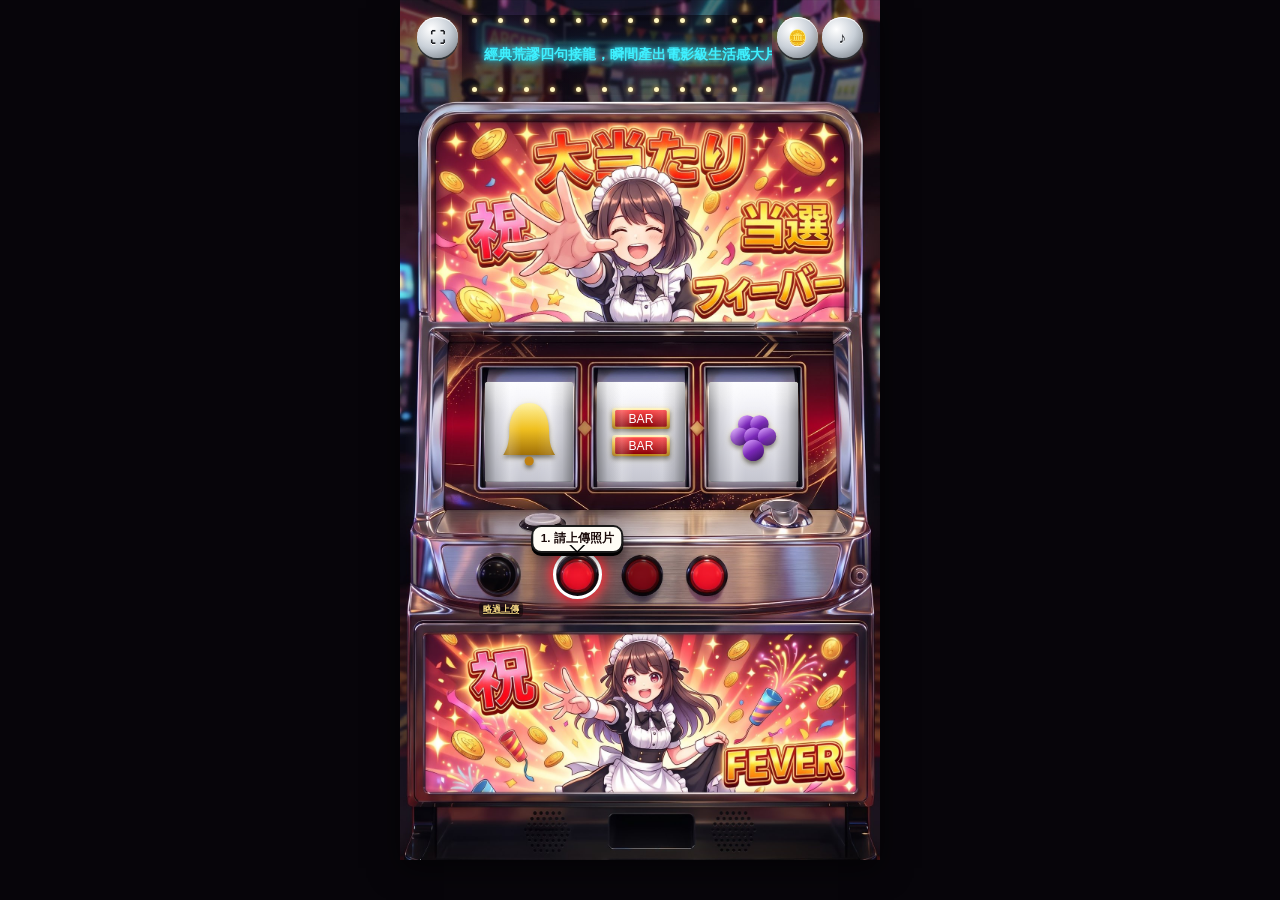
==== commit 8013e0a4: "備份線上 v7，並發布童年造句拉霸機修改版（玩家自備 Gemini 金鑰生圖、左上角滿版、可上傳人臉參考照）" ====
--- a/childhood-slot/index.html
+++ b/childhood-slot/index.html
@@ -3,14 +3,6 @@
 <head>
   <meta charset="UTF-8">
   <meta name="viewport" content="width=device-width, initial-scale=1.0, viewport-fit=cover">
-  <meta name="apple-mobile-web-app-capable" content="yes">
-  <meta name="apple-mobile-web-app-status-bar-style" content="black-translucent">
-  <meta name="apple-mobile-web-app-title" content="童年造句拉霸">
-  <meta name="mobile-web-app-capable" content="yes">
-  <meta name="theme-color" content="#07050a">
-  <link rel="manifest" href="manifest.json">
-  <link rel="apple-touch-icon" href="../assets/slot_cabinet.jpg">
-  <link rel="icon" href="icon.svg" type="image/svg+xml">
   <title>童年課堂紙條造句 × AI生圖</title>
   <style>
 :root {
@@ -27,24 +19,13 @@
   color: var(--text);
   width: 100%;
   height: 100%;
-  height: 100dvh;
-  min-height: 100%;
-  min-height: 100dvh;
   margin: 0;
   padding: 0;
-}
-/* v7: standalone page fills the real viewport (no Gemini share chrome) */
-html:fullscreen, html:-webkit-full-screen,
-body:fullscreen, body:-webkit-full-screen {
-  width: 100%;
-  height: 100%;
-  background: #07050a;
 }
 body {
   font-family: "Noto Sans TC", "PingFang TC", "Microsoft JhengHei", "Heiti TC", sans-serif;
   overflow: hidden;
 }
-/* Survive a host page (e.g. Gemini share) turning body into a flex centering container */
 .app-wrap, .machine { align-self: flex-start; margin-top: 0; }
 button, input, select, textarea { font-family: inherit; }
 button { cursor: pointer; border: none; background: none; color: inherit; }
@@ -53,16 +34,10 @@
 }
 .hidden { display: none !important; }
 
-/* v5: contain-fit by default (v3). On a portrait phone (width <= 600px) that is
-   height-limited, fill container width, keep 1536:2752, top-align, and allow
-   vertical scrolling instead of shrinking the cabinet. */
 .app-wrap {
   box-sizing: border-box;
   width: 100%;
   height: 100%;
-  height: 100dvh;
-  min-height: 100%;
-  min-height: 100dvh;
   max-width: none;
   margin: 0;
   padding: 0 0 env(safe-area-inset-bottom, 0px);
@@ -130,31 +105,29 @@
 .zone { position: absolute; z-index: 2; }
 .debug .zone { outline: 1px solid rgba(0,255,255,0.85); }
 
-/* Mute / admin on speakers */
 .icon-btn {
   display: grid; place-items: center;
   border-radius: 50%;
-  font-size: 0.72em;
+  font-size: 1.02em;
+  line-height: 1;
   font-weight: 900;
-  letter-spacing: 0.04em;
+  letter-spacing: 0.02em;
   color: #1b1d22;
   background: radial-gradient(circle at 35% 30%, #fff, #c9d0d8 48%, #6a727a);
-  box-shadow: 0 2px 0 #2c3034, inset 0 1px 0 #fff, 0 0 8px rgba(255,210,80,0.25);
-}
-.icon-btn[aria-pressed="true"] { color: #7a1020; }
-
-/* Marquee over Hard Boiled logo */
+  box-shadow: 0 2px 0 #2c3034, inset 0 1px 0 #fff, 0 0 8px rgba(255,210,80,0.35);
+  z-index: 12;
+  text-shadow: 0 1px 0 #fff;
+}
+.icon-btn[aria-pressed="true"] { color: #7a1020; filter: grayscale(0.4); }
+
 .zone-marquee {
   overflow: hidden;
   display: flex;
   flex-direction: column;
   justify-content: center;
-  background: linear-gradient(180deg, #14060c, #07040a);
-  border: 1px solid rgba(255, 215, 100, 0.55);
-  box-shadow: inset 0 0 10px rgba(255, 80, 80, 0.25), 0 0 10px rgba(255, 200, 60, 0.35);
-  border-radius: 3px;
-}
-.mq-bulbs { display: flex; justify-content: space-between; height: 14%; padding: 0 2%; flex-shrink: 0; }
+  background: linear-gradient(180deg, rgba(4,2,10,0.55) 0%, rgba(4,2,10,0.28) 70%, rgba(4,2,10,0.08) 100%);
+}
+.mq-bulbs { display: flex; justify-content: space-between; height: 12%; padding: 0 3%; flex-shrink: 0; }
 .mq-bulbs i {
   width: 5px; height: 5px; border-radius: 50%;
   background: #fff6c0;
@@ -195,7 +168,6 @@
   97.5% { opacity: 1; }
 }
 
-/* LCD sentence */
 .zone-lcd, .zone-history {
   opacity: 0;
   visibility: hidden;
@@ -208,14 +180,17 @@
   pointer-events: auto;
 }
 .zone-lcd {
-  background: rgba(6, 4, 16, 0.92);
-  box-shadow: inset 0 0 14px rgba(0,0,0,0.55), 0 0 10px rgba(255, 180, 40, 0.15);
+  background: rgba(6, 4, 16, 0.82);
+  backdrop-filter: blur(4px);
+  -webkit-backdrop-filter: blur(4px);
+  box-shadow: inset 0 0 14px rgba(0,0,0,0.55), 0 0 10px rgba(255, 180, 40, 0.2);
+  border: 1px solid rgba(255, 215, 100, 0.38);
   color: var(--led);
   display: flex;
   flex-direction: column;
-  padding: 3% 3.2% 2.5%;
+  padding: 2% 3% 1.8%;
   overflow: hidden;
-  border-radius: 2px;
+  border-radius: 5px;
 }
 .lcd-top {
   display: flex; align-items: center; justify-content: space-between;
@@ -238,9 +213,9 @@
 .btn-copy.copied { color: #9dffb0; border-color: #3d8; }
 #sentence {
   flex: 1;
-  font-size: 0.86em;
+  font-size: 0.78em;
   font-weight: 800;
-  line-height: 1.35;
+  line-height: 1.3;
   overflow: auto;
   min-height: 0;
   text-shadow: 0 0 6px rgba(255, 227, 140, 0.35);
@@ -259,7 +234,7 @@
 .zone-lcd.has-img #sentence, .zone-lcd.has-img .lcd-top { position: relative; z-index: 1; }
 .lcd-loading {
   position: absolute; inset: 0; z-index: 2;
-  background: rgba(0,0,0,0.72);
+  background: rgba(0,0,0,0.78);
   display: flex; flex-direction: column;
   align-items: center; justify-content: center;
   gap: 0.4em;
@@ -274,23 +249,46 @@
 }
 @keyframes spin { to { transform: rotate(360deg); } }
 
-/* Reels */
 .reel-window {
   overflow: hidden;
-  background: linear-gradient(180deg, #f4f4f8, #cfd0d8);
-  box-shadow: inset 0 4px 8px rgba(0,0,0,0.35), inset 0 -4px 8px rgba(0,0,0,0.28);
-}
-.reel-strip { will-change: transform; }
-.reel-window.spinning .reel-strip { filter: blur(3px); }
+  background: linear-gradient(180deg, #f8f8fc, #d0d1d8 55%, #b9bac4);
+  box-shadow: inset 0 6px 10px rgba(0,0,0,0.38), inset 0 -5px 8px rgba(0,0,0,0.3);
+  border-radius: 3px;
+}
+.reel-window::before {
+  content: "";
+  position: absolute; inset: 0; z-index: 2; pointer-events: none;
+  background: linear-gradient(90deg,
+    rgba(0,0,0,0.38) 0%,
+    rgba(0,0,0,0.10) 12%,
+    rgba(255,255,255,0.22) 28%,
+    transparent 42%,
+    transparent 58%,
+    rgba(255,255,255,0.12) 74%,
+    rgba(0,0,0,0.12) 88%,
+    rgba(0,0,0,0.38) 100%);
+}
+.reel-window::after {
+  content: "";
+  position: absolute; left: 0; right: 0; top: 0; height: 30%;
+  z-index: 2; pointer-events: none;
+  background: linear-gradient(180deg, rgba(255,255,255,0.38), transparent);
+}
+.reel-strip { will-change: transform; position: relative; z-index: 1; }
+.reel-window.spinning .reel-strip { filter: blur(4px) contrast(1.05) saturate(1.08); }
 .reel-item {
   display: flex; align-items: center; justify-content: center;
-  background: linear-gradient(180deg, #fbfbfd 0%, #e6e6ee 45%, #c8c9d2 100%);
-  box-shadow: inset 0 -1px 0 rgba(0,0,0,0.12), inset 0 1px 0 rgba(255,255,255,0.7);
-}
-.reel-item svg { width: 82%; height: 82%; display: block; }
-.reel-window.landed { box-shadow: inset 0 0 12px rgba(255, 200, 60, 0.28), inset 0 4px 8px rgba(0,0,0,0.3); }
-
-/* Transparent hit targets on real buttons / knob */
+  background: linear-gradient(180deg, #fcfcff 0%, #e8e8f0 42%, #c5c6d0 100%);
+  box-shadow: inset 0 -1px 0 rgba(0,0,0,0.14), inset 0 1px 0 rgba(255,255,255,0.75);
+}
+.reel-item svg {
+  width: 86%; height: 86%; display: block;
+  filter: drop-shadow(0 3px 2px rgba(0,0,0,0.45)) drop-shadow(0 0 3px rgba(255,220,80,0.25));
+}
+.reel-window.landed {
+  box-shadow: inset 0 0 16px rgba(255, 210, 70, 0.45), inset 0 4px 8px rgba(0,0,0,0.3);
+}
+
 .slot-knob, .slot-btn {
   border-radius: 50%;
   background: transparent;
@@ -352,11 +350,9 @@
   text-align: center;
   transform: translateX(-50%);
 }
-/* Centered above the same three red buttons in both versions */
 .speech-bubble[data-bubble-step="1"] { left: 36.95%; }
 .speech-bubble[data-bubble-step="2"] { left: 50.46%; }
 .speech-bubble[data-bubble-step="3"] { left: 63.96%; }
-/* Visible ~3s, hidden ~2s, then repeat */
 .speech-bubble.is-on { display: block; animation: bubble-cycle 5s ease-in-out infinite; }
 .speech-bubble::after {
   content: "";
@@ -413,7 +409,6 @@
 .upload-preview .meta span { color: var(--muted); max-width: 8em; overflow: hidden; text-overflow: ellipsis; white-space: nowrap; display: block; }
 .linkish { background: none; color: #ff8a8a; font-size: 1em; font-weight: 700; padding: 2px; }
 
-/* History over lower art panel */
 .zone-history {
   background: rgba(6, 4, 12, 0.82);
   box-shadow: inset 0 0 16px rgba(0,0,0,0.5);
@@ -455,158 +450,6 @@
 }
 .thumb img { width: 100%; height: 100%; object-fit: cover; display: block; }
 .thumb:focus, .thumb:hover { outline: 2px solid var(--gold); }
-
-/* Toast / lightbox / admin — same roles as before */
-#toast {
-  position: fixed; left: 50%; bottom: 20px;
-  transform: translateX(-50%) translateY(16px);
-  background: #1a1210; color: #fff;
-  border: 1px solid var(--gold);
-  padding: 10px 14px; font-size: 13px; font-weight: 700;
-  z-index: 80; max-width: 90vw; opacity: 0; pointer-events: none;
-  transition: 0.25s; border-radius: 8px;
-  box-shadow: 0 8px 24px rgba(0,0,0,0.45);
-}
-#toast.show { opacity: 1; transform: translateX(-50%) translateY(0); }
-
-#lightbox {
-  display: none; position: fixed; inset: 0;
-  background: rgba(0,0,0,0.92); z-index: 90;
-  padding: 16px; flex-direction: column;
-  align-items: center; justify-content: center;
-}
-#lightbox.show { display: flex; }
-#lightbox img { max-width: 100%; max-height: 78dvh; object-fit: contain; }
-#lightbox .cap { color: var(--led); font-size: 13px; font-weight: 700; margin-top: 10px; text-align: center; max-width: 36em; }
-#lightbox .x {
-  position: absolute; top: 10px; right: 10px;
-  width: 40px; height: 40px; border-radius: 50%;
-  background: #fff; color: #000; font-size: 20px; font-weight: 900;
-}
-
-#admin {
-  display: none; position: fixed; inset: 0;
-  background: rgba(0,0,0,0.76); z-index: 70;
-  overflow: auto; padding: 12px 8px 24px;
-}
-#admin.show { display: block; }
-.admin-card {
-  max-width: 480px; margin: 0 auto;
-  background: linear-gradient(180deg, #241018, #161016);
-  border: 2px solid #b8860b; border-radius: 10px; padding: 12px;
-  box-shadow: 0 16px 40px rgba(0,0,0,0.5);
-}
-.admin-card h2 { font-size: 16px; color: var(--gold); margin-bottom: 8px; }
-.admin-row { display: flex; flex-wrap: wrap; gap: 6px; margin-bottom: 8px; align-items: center; }
-.admin-row select, .admin-row input, .admin-card textarea, .field input, .field textarea {
-  background: #0c0a0e; color: var(--text); border: 1px solid #5a5050;
-  padding: 7px 8px; font-size: 13px; border-radius: 4px;
-}
-.admin-row select { flex: 1; min-width: 140px; }
-.mini {
-  background: #2a2428; color: #fff; border: 1px solid #6a6060;
-  padding: 6px 8px; font-size: 12px; font-weight: 800; border-radius: 4px;
-}
-.mini.gold { background: #5a4010; border-color: var(--gold); color: var(--gold); }
-.mini.danger { background: #4a1010; border-color: #f66; color: #f88; }
-.tabs { display: flex; gap: 4px; margin: 8px 0; }
-.tabs button {
-  flex: 1; padding: 8px 4px; font-size: 13px; font-weight: 800;
-  background: #2a2024; color: var(--muted); border-bottom: 2px solid transparent;
-}
-.tabs button.on { color: var(--gold); border-bottom-color: var(--gold); background: #3a2820; }
-.entry-list { max-height: 280px; overflow: auto; display: grid; gap: 6px; }
-.entry { background: #0e0c10; border: 1px solid #3a3438; padding: 8px; font-size: 12px; border-radius: 4px; }
-.entry b { display: block; font-size: 13px; margin-bottom: 2px; }
-.entry .en { color: var(--muted); line-height: 1.4; word-break: break-word; }
-.entry .row { display: flex; gap: 6px; margin-top: 6px; }
-.field { display: grid; gap: 4px; margin-top: 8px; }
-.field label { font-size: 11px; color: var(--muted); font-weight: 700; }
-
-
-/* v2: translucent marquee over the top arcade scene */
-.zone-marquee {
-  overflow: hidden;
-  display: flex;
-  flex-direction: column;
-  justify-content: center;
-  background: linear-gradient(180deg, rgba(4,2,10,0.55) 0%, rgba(4,2,10,0.28) 70%, rgba(4,2,10,0.08) 100%);
-  border: none;
-  box-shadow: none;
-  border-radius: 0;
-}
-.mq-bulbs { display: flex; justify-content: space-between; height: 12%; padding: 0 3%; flex-shrink: 0; }
-.mq-bulbs i {
-  width: 5px; height: 5px; border-radius: 50%;
-  background: #fff6c0;
-  box-shadow: 0 0 5px #ffd764;
-  animation: chase-bulb 0.9s linear infinite;
-  align-self: center;
-}
-
-/* v2: glass LCD so the lightbox art still peeks through */
-.zone-lcd {
-  background: rgba(6, 4, 16, 0.82);
-  backdrop-filter: blur(4px);
-  -webkit-backdrop-filter: blur(4px);
-  box-shadow: inset 0 0 14px rgba(0,0,0,0.55), 0 0 10px rgba(255, 180, 40, 0.2);
-  border: 1px solid rgba(255, 215, 100, 0.38);
-  color: var(--led);
-  display: flex;
-  flex-direction: column;
-  padding: 2.4% 3.2% 2.2%;
-  overflow: hidden;
-  border-radius: 5px;
-}
-
-/* v2: 3D cylindrical reel windows */
-.reel-window {
-  overflow: hidden;
-  background: linear-gradient(180deg, #f8f8fc, #d0d1d8 55%, #b9bac4);
-  box-shadow: inset 0 6px 10px rgba(0,0,0,0.38), inset 0 -5px 8px rgba(0,0,0,0.3);
-  border-radius: 3px;
-}
-.reel-window::before {
-  content: "";
-  position: absolute; inset: 0; z-index: 2; pointer-events: none;
-  background: linear-gradient(90deg,
-    rgba(0,0,0,0.38) 0%,
-    rgba(0,0,0,0.10) 12%,
-    rgba(255,255,255,0.22) 28%,
-    transparent 42%,
-    transparent 58%,
-    rgba(255,255,255,0.12) 74%,
-    rgba(0,0,0,0.12) 88%,
-    rgba(0,0,0,0.38) 100%);
-}
-.reel-window::after {
-  content: "";
-  position: absolute; left: 0; right: 0; top: 0; height: 30%;
-  z-index: 2; pointer-events: none;
-  background: linear-gradient(180deg, rgba(255,255,255,0.38), transparent);
-}
-.reel-strip { will-change: transform; position: relative; z-index: 1; }
-.reel-window.spinning .reel-strip { filter: blur(4px) contrast(1.05) saturate(1.08); }
-.reel-item {
-  display: flex; align-items: center; justify-content: center;
-  background: linear-gradient(180deg, #fcfcff 0%, #e8e8f0 42%, #c5c6d0 100%);
-  box-shadow: inset 0 -1px 0 rgba(0,0,0,0.14), inset 0 1px 0 rgba(255,255,255,0.75);
-}
-.reel-item svg {
-  width: 86%; height: 86%; display: block;
-  filter: drop-shadow(0 3px 2px rgba(0,0,0,0.45)) drop-shadow(0 0 3px rgba(255,220,80,0.25));
-}
-.reel-window.landed {
-  box-shadow: inset 0 0 16px rgba(255, 210, 70, 0.45), inset 0 4px 8px rgba(0,0,0,0.3);
-}
-
-.icon-btn {
-  z-index: 12;
-  font-size: 1.05em;
-  line-height: 1;
-  text-shadow: 0 1px 0 #fff;
-}
-.icon-btn[aria-pressed="true"] { color: #7a1020; filter: grayscale(0.4); }
 
 .fx-layer {
   position: absolute; inset: 0;
@@ -663,250 +506,115 @@
   50% { opacity: 0.9; }
 }
 
-
-#sentence { font-size: 0.78em; line-height: 1.3; }
-.zone-lcd { padding: 2% 3% 1.8%; }
-
-/* ===== v6 ===== */
-/* (2) 造句組合框：上移到紅框位置，底色 40% 透明黑 */
-.zone-lcd {
-  background: rgba(0, 0, 0, 0.4);
-  backdrop-filter: blur(2px);
-  -webkit-backdrop-filter: blur(2px);
-}
-.zone-lcd #sentence, .zone-lcd .lcd-tag { text-shadow: 0 1px 3px rgba(0,0,0,0.95), 0 0 6px rgba(0,0,0,0.7); }
-/* (3) 圖片歷史牆：黑底蓋滿整塊下方圖框，底色 40% 透明黑 */
-.zone-history {
-  background: rgba(0, 0, 0, 0.4);
-  box-shadow: none;
-  border-radius: 4px;
-}
-.zone-history .history-label, .zone-history .hint { text-shadow: 0 1px 3px rgba(0,0,0,0.95); }
-/* (4) 原圖檢視：儲存鍵 */
-#lightbox .lb-actions { display: flex; gap: 10px; margin-top: 12px; flex-wrap: wrap; justify-content: center; }
-#lightbox .lb-save {
-  background: linear-gradient(180deg, #ffe58a, #f0b429);
-  color: #2a1600; border: 1px solid #fff2b8;
-  font-size: 15px; font-weight: 900; letter-spacing: 0.06em;
-  padding: 10px 22px; border-radius: 999px;
-  box-shadow: 0 4px 14px rgba(240,180,41,0.45);
-  cursor: pointer;
-}
-#lightbox .lb-save:active { transform: translateY(1px); }
-#lightbox img { max-height: 66dvh; }
-#lightbox .lb-tip { color: var(--muted); font-size: 12px; margin-top: 6px; text-align: center; }
-  
-/* ===== v7 ===== */
-/* 全螢幕按鈕：固定在畫面角落，不擋機台主要操作區 */
-#btn-fullscreen {
-  position: fixed;
-  top: calc(8px + env(safe-area-inset-top, 0px));
-  left: calc(8px + env(safe-area-inset-left, 0px));
-  z-index: 50;
-  background: rgba(0, 0, 0, 0.55);
-  color: #fff8ec;
-  border: 1px solid rgba(255, 215, 100, 0.45);
-  border-radius: 999px;
-  padding: 7px 11px;
-  font-size: 12px;
-  font-weight: 800;
-  letter-spacing: 0.04em;
-  line-height: 1.2;
-  backdrop-filter: blur(6px);
-  -webkit-backdrop-filter: blur(6px);
-  box-shadow: 0 2px 8px rgba(0,0,0,0.35);
-  max-width: 46vw;
-}
-#btn-fullscreen:active { transform: translateY(1px); }
-#btn-fullscreen.is-hidden { display: none !important; }
-#fs-ios-hint {
-  position: fixed;
-  left: 50%;
-  bottom: calc(16px + env(safe-area-inset-bottom, 0px));
-  transform: translateX(-50%);
-  z-index: 60;
-  background: rgba(0, 0, 0, 0.82);
-  color: #fff8ec;
-  border: 1px solid rgba(255, 215, 100, 0.4);
-  border-radius: 12px;
-  padding: 10px 14px;
-  font-size: 13px;
-  font-weight: 700;
-  text-align: center;
-  max-width: min(320px, 92vw);
-  box-shadow: 0 6px 20px rgba(0,0,0,0.4);
-  opacity: 0;
-  pointer-events: none;
-  transition: opacity 0.25s ease;
-}
-#fs-ios-hint.is-on { opacity: 1; pointer-events: auto; }
-</style>
+#toast {
+  position: fixed; left: 50%; bottom: 20px;
+  transform: translateX(-50%) translateY(16px);
+  background: #1a1210; color: #fff;
+  border: 1px solid var(--gold);
+  padding: 10px 14px; font-size: 13px; font-weight: 700;
+  z-index: 80; max-width: 90vw; opacity: 0; pointer-events: none;
+  transition: 0.25s; border-radius: 8px;
+  box-shadow: 0 8px 24px rgba(0,0,0,0.45);
+}
+#toast.show { opacity: 1; transform: translateX(-50%) translateY(0); }
+
+#lightbox {
+  display: none; position: fixed; inset: 0;
+  background: rgba(0,0,0,0.92); z-index: 90;
+  padding: 16px; flex-direction: column;
+  align-items: center; justify-content: center;
+}
+#lightbox.show { display: flex; }
+#lightbox img { max-width: 100%; max-height: 78dvh; object-fit: contain; }
+#lightbox .cap { color: var(--led); font-size: 13px; font-weight: 700; margin-top: 10px; text-align: center; max-width: 36em; }
+#lightbox .x {
+  position: absolute; top: 10px; right: 10px;
+  width: 40px; height: 40px; border-radius: 50%;
+  background: #fff; color: #000; font-size: 20px; font-weight: 900;
+}
+
+#admin {
+  display: none; position: fixed; inset: 0;
+  background: rgba(0,0,0,0.76); z-index: 70;
+  overflow: auto; padding: 12px 8px 24px;
+}
+#admin.show { display: block; }
+.admin-card {
+  width: 100%; max-width: 440px; margin: 0 auto;
+  background: linear-gradient(180deg, #241018, #161016);
+  border: 2px solid #b8860b; border-radius: 12px; padding: 16px;
+  box-shadow: 0 16px 40px rgba(0,0,0,0.65);
+}
+.admin-card h2 { font-size: 17px; color: var(--gold); margin-bottom: 8px; }
+.admin-row { display: flex; flex-wrap: wrap; gap: 6px; margin-bottom: 8px; align-items: center; }
+.admin-row select, .admin-row input, .admin-card textarea, .field input, .field textarea {
+  background: #0c0a0e; color: var(--text); border: 1px solid #5a5050;
+  padding: 8px 10px; font-size: 13px; border-radius: 6px; width: 100%;
+}
+.admin-row select { flex: 1; min-width: 140px; }
+.mini {
+  background: #2a2428; color: #fff; border: 1px solid #6a6060;
+  padding: 7px 10px; font-size: 12px; font-weight: 800; border-radius: 5px;
+}
+.mini.gold { background: #5a4010; border-color: var(--gold); color: var(--gold); }
+.mini.danger { background: #4a1010; border-color: #f66; color: #f88; }
+.tabs { display: flex; gap: 4px; margin: 8px 0; }
+.tabs button {
+  flex: 1; padding: 8px 4px; font-size: 13px; font-weight: 800;
+  background: #2a2024; color: var(--muted); border-bottom: 2px solid transparent;
+}
+.tabs button.on { color: var(--gold); border-bottom-color: var(--gold); background: #3a2820; }
+.entry-list { max-height: 280px; overflow: auto; display: grid; gap: 6px; }
+.entry { background: #0e0c10; border: 1px solid #3a3438; padding: 8px; font-size: 12px; border-radius: 4px; }
+.entry b { display: block; font-size: 13px; margin-bottom: 2px; }
+.entry .en { color: var(--muted); line-height: 1.4; word-break: break-word; }
+.entry .row { display: flex; gap: 6px; margin-top: 6px; }
+.field { display: grid; gap: 4px; margin-top: 8px; }
+.field label { font-size: 11px; color: var(--muted); font-weight: 700; }
+  </style>
 </head>
 <body>
-  <button type="button" id="btn-fullscreen" aria-pressed="false" title="全螢幕">全螢幕</button>
-  <div id="fs-ios-hint" role="status" aria-live="polite">請用分享 → 加入主畫面</div>
 <svg xmlns="http://www.w3.org/2000/svg" style="position:absolute;width:0;height:0;overflow:hidden" aria-hidden="true">
   <defs>
-    <linearGradient id="gGold" x1="0" y1="0" x2="0" y2="1">
-      <stop offset="0" stop-color="#fff6c8"/><stop offset="0.4" stop-color="#ffd24a"/><stop offset="1" stop-color="#b07a10"/>
-    </linearGradient>
-    <linearGradient id="gRed7" x1="0" y1="0" x2="0.3" y2="1">
-      <stop offset="0" stop-color="#ff6a6a"/><stop offset="0.45" stop-color="#e01018"/><stop offset="1" stop-color="#7a0008"/>
-    </linearGradient>
-    <linearGradient id="gCherry" x1="0.3" y1="0" x2="0.8" y2="1">
-      <stop offset="0" stop-color="#ff5a63"/><stop offset="0.5" stop-color="#c00818"/><stop offset="1" stop-color="#6a0010"/>
-    </linearGradient>
-    <linearGradient id="gBell" x1="0" y1="0" x2="0" y2="1">
-      <stop offset="0" stop-color="#fff3a0"/><stop offset="0.5" stop-color="#f0c020"/><stop offset="1" stop-color="#a07008"/>
-    </linearGradient>
-    <linearGradient id="gLemon" x1="0.2" y1="0" x2="0.8" y2="1">
-      <stop offset="0" stop-color="#fff58a"/><stop offset="0.5" stop-color="#f0d000"/><stop offset="1" stop-color="#c4a000"/>
-    </linearGradient>
-    <linearGradient id="gGrape" x1="0.2" y1="0" x2="0.8" y2="1">
-      <stop offset="0" stop-color="#d9a0ff"/><stop offset="0.5" stop-color="#7a28b8"/><stop offset="1" stop-color="#3a1060"/>
-    </linearGradient>
-    <linearGradient id="gMelonR" x1="0" y1="0" x2="0" y2="1">
-      <stop offset="0" stop-color="#ff8a9a"/><stop offset="1" stop-color="#c01030"/>
-    </linearGradient>
-    <linearGradient id="gMelonG" x1="0" y1="0" x2="0" y2="1">
-      <stop offset="0" stop-color="#8ee08a"/><stop offset="1" stop-color="#1e7a20"/>
-    </linearGradient>
-    <linearGradient id="gOrange" x1="0.3" y1="0" x2="0.8" y2="1">
-      <stop offset="0" stop-color="#ffd08a"/><stop offset="0.45" stop-color="#ff8a14"/><stop offset="1" stop-color="#c05000"/>
-    </linearGradient>
-    <linearGradient id="gDia" x1="0" y1="0" x2="0" y2="1">
-      <stop offset="0" stop-color="#e8fbff"/><stop offset="0.4" stop-color="#4ad8ff"/><stop offset="1" stop-color="#0a58c0"/>
-    </linearGradient>
-    <linearGradient id="gStar" x1="0" y1="0" x2="0" y2="1">
-      <stop offset="0" stop-color="#fffce0"/><stop offset="0.45" stop-color="#ffd24a"/><stop offset="1" stop-color="#d08000"/>
-    </linearGradient>
-    <linearGradient id="gBarBg" x1="0" y1="0" x2="0" y2="1">
-      <stop offset="0" stop-color="#ff4a4a"/><stop offset="1" stop-color="#8a0008"/>
-    </linearGradient>
-
-    <symbol id="sym-seven" viewBox="0 0 100 100">
-      <defs>
-        <radialGradient id="gSevenBg" cx="35%" cy="30%" r="70%">
-          <stop offset="0" stop-color="#fff3a0"/><stop offset="0.55" stop-color="#f0c020"/><stop offset="1" stop-color="#8a5a00"/>
-        </radialGradient>
-      </defs>
-      <circle cx="50" cy="52" r="44" fill="url(#gSevenBg)" stroke="#7a4a00" stroke-width="2"/>
-      <circle cx="50" cy="52" r="38" fill="none" stroke="#fff6c8" stroke-width="2" opacity="0.55"/>
-      <text x="50" y="76" text-anchor="middle" font-family="Impact, 'Arial Black', 'Noto Sans TC', sans-serif" font-size="78" font-weight="900" fill="#5a0008">7</text>
-      <text x="50" y="74" text-anchor="middle" font-family="Impact, 'Arial Black', 'Noto Sans TC', sans-serif" font-size="78" font-weight="900" fill="url(#gRed7)" stroke="#3a0000" stroke-width="1.2">7</text>
-      <text x="50" y="74" text-anchor="middle" font-family="Impact, 'Arial Black', 'Noto Sans TC', sans-serif" font-size="78" font-weight="900" fill="none" stroke="url(#gGold)" stroke-width="3.2">7</text>
-      <ellipse cx="38" cy="30" rx="16" ry="8" fill="#fff" opacity="0.35"/>
-    </symbol>
-
-    <symbol id="sym-bar" viewBox="0 0 100 100">
-      <rect x="10" y="32" width="80" height="36" rx="5" fill="url(#gGold)" stroke="#7a5a00" stroke-width="1.5"/>
-      <rect x="14" y="36" width="72" height="28" rx="3" fill="url(#gBarBg)"/>
-      <text x="50" y="58" text-anchor="middle" font-family="Impact, 'Arial Black', sans-serif" font-size="22" font-weight="900" fill="#fff" stroke="#3a0000" stroke-width="0.8">BAR</text>
-    </symbol>
-
-    <symbol id="sym-bar2" viewBox="0 0 100 100">
-      <rect x="12" y="18" width="76" height="28" rx="4" fill="url(#gGold)"/>
-      <rect x="16" y="21" width="68" height="22" rx="2" fill="url(#gBarBg)"/>
-      <text x="50" y="38" text-anchor="middle" font-family="Impact, 'Arial Black', sans-serif" font-size="16" font-weight="900" fill="#fff">BAR</text>
-      <rect x="12" y="54" width="76" height="28" rx="4" fill="url(#gGold)"/>
-      <rect x="16" y="57" width="68" height="22" rx="2" fill="url(#gBarBg)"/>
-      <text x="50" y="74" text-anchor="middle" font-family="Impact, 'Arial Black', sans-serif" font-size="16" font-weight="900" fill="#fff">BAR</text>
-    </symbol>
-
-    <symbol id="sym-bar3" viewBox="0 0 100 100">
-      <rect x="14" y="10" width="72" height="24" rx="3" fill="url(#gGold)"/>
-      <rect x="18" y="13" width="64" height="18" rx="2" fill="url(#gBarBg)"/>
-      <text x="50" y="27" text-anchor="middle" font-family="Impact, 'Arial Black', sans-serif" font-size="13" font-weight="900" fill="#fff">BAR</text>
-      <rect x="14" y="38" width="72" height="24" rx="3" fill="url(#gGold)"/>
-      <rect x="18" y="41" width="64" height="18" rx="2" fill="url(#gBarBg)"/>
-      <text x="50" y="55" text-anchor="middle" font-family="Impact, 'Arial Black', sans-serif" font-size="13" font-weight="900" fill="#fff">BAR</text>
-      <rect x="14" y="66" width="72" height="24" rx="3" fill="url(#gGold)"/>
-      <rect x="18" y="69" width="64" height="18" rx="2" fill="url(#gBarBg)"/>
-      <text x="50" y="83" text-anchor="middle" font-family="Impact, 'Arial Black', sans-serif" font-size="13" font-weight="900" fill="#fff">BAR</text>
-    </symbol>
-
-    <symbol id="sym-cherry" viewBox="0 0 100 100">
-      <path d="M50 14 C50 14 46 40 30 50" fill="none" stroke="#1e5a14" stroke-width="4" stroke-linecap="round"/>
-      <path d="M50 14 C50 14 56 38 70 48" fill="none" stroke="#1e5a14" stroke-width="4" stroke-linecap="round"/>
-      <path d="M50 12 C62 4 78 14 76 26 C64 22 56 20 50 16Z" fill="#3da12a" stroke="#1a5a12" stroke-width="1"/>
-      <ellipse cx="34" cy="70" rx="20" ry="22" fill="url(#gCherry)" stroke="#5a0008" stroke-width="1.2"/>
-      <ellipse cx="68" cy="66" rx="20" ry="22" fill="url(#gCherry)" stroke="#5a0008" stroke-width="1.2"/>
-      <ellipse cx="28" cy="62" rx="7" ry="5" fill="#fff" opacity="0.45"/>
-      <ellipse cx="62" cy="58" rx="7" ry="5" fill="#fff" opacity="0.45"/>
-    </symbol>
-
-    <symbol id="sym-bell" viewBox="0 0 100 100">
-      <path d="M50 12 C32 12 24 30 24 48 C24 66 20 74 16 80 L84 80 C80 74 76 66 76 48 C76 30 68 12 50 12Z" fill="url(#gBell)" stroke="#8a6000" stroke-width="1.5"/>
-      <ellipse cx="50" cy="18" rx="10" ry="7" fill="url(#gGold)" stroke="#8a6000" stroke-width="1"/>
-      <rect x="18" y="78" width="64" height="8" rx="3" fill="url(#gGold)" stroke="#8a6000" stroke-width="1"/>
-      <circle cx="50" cy="88" r="6" fill="#c08010" stroke="#8a6000" stroke-width="1"/>
-      <ellipse cx="40" cy="40" rx="10" ry="16" fill="#fff" opacity="0.28"/>
-    </symbol>
-
-    <symbol id="sym-lemon" viewBox="0 0 100 100">
-      <ellipse cx="50" cy="54" rx="36" ry="28" transform="rotate(-20 50 54)" fill="url(#gLemon)" stroke="#8a7a00" stroke-width="1.5"/>
-      <ellipse cx="50" cy="54" rx="28" ry="20" transform="rotate(-20 50 54)" fill="none" stroke="#d8c040" stroke-width="1" opacity="0.5"/>
-      <path d="M30 26 C38 14 58 16 62 26 C50 24 40 24 30 26Z" fill="#3da12a" stroke="#1a5a12" stroke-width="1"/>
-      <ellipse cx="40" cy="44" rx="10" ry="7" transform="rotate(-20 40 44)" fill="#fff" opacity="0.4"/>
-    </symbol>
-
-    <symbol id="sym-grape" viewBox="0 0 100 100">
-      <path d="M48 8 C48 8 46 22 40 28" fill="none" stroke="#1e5a14" stroke-width="3.5" stroke-linecap="round"/>
-      <path d="M48 10 C62 6 74 16 70 26 C60 20 54 18 48 12Z" fill="#3da12a"/>
-      <circle cx="42" cy="40" r="12" fill="url(#gGrape)" stroke="#3a1060" stroke-width="1"/>
-      <circle cx="58" cy="40" r="12" fill="url(#gGrape)" stroke="#3a1060" stroke-width="1"/>
-      <circle cx="32" cy="56" r="12" fill="url(#gGrape)" stroke="#3a1060" stroke-width="1"/>
-      <circle cx="50" cy="56" r="12" fill="url(#gGrape)" stroke="#3a1060" stroke-width="1"/>
-      <circle cx="68" cy="56" r="12" fill="url(#gGrape)" stroke="#3a1060" stroke-width="1"/>
-      <circle cx="40" cy="72" r="12" fill="url(#gGrape)" stroke="#3a1060" stroke-width="1"/>
-      <circle cx="58" cy="72" r="12" fill="url(#gGrape)" stroke="#3a1060" stroke-width="1"/>
-      <circle cx="50" cy="86" r="11" fill="url(#gGrape)" stroke="#3a1060" stroke-width="1"/>
-      <ellipse cx="38" cy="36" rx="4" ry="3" fill="#fff" opacity="0.35"/>
-      <ellipse cx="54" cy="36" rx="4" ry="3" fill="#fff" opacity="0.35"/>
-    </symbol>
-
-    <symbol id="sym-melon" viewBox="0 0 100 100">
-      <path d="M12 70 A44 44 0 0 1 88 70 L50 92 Z" fill="url(#gMelonG)" stroke="#0e4a10" stroke-width="1.2"/>
-      <path d="M18 68 A38 38 0 0 1 82 68 L50 86 Z" fill="#f4ffe8"/>
-      <path d="M22 66 A34 34 0 0 1 78 66 L50 84 Z" fill="url(#gMelonR)"/>
-      <circle cx="42" cy="70" r="2.2" fill="#2a1010"/>
-      <circle cx="54" cy="74" r="2.2" fill="#2a1010"/>
-      <circle cx="60" cy="66" r="2.2" fill="#2a1010"/>
-      <circle cx="38" cy="62" r="2" fill="#2a1010"/>
-      <circle cx="50" cy="64" r="2" fill="#2a1010"/>
-    </symbol>
-
-    <symbol id="sym-star" viewBox="0 0 100 100">
-      <polygon points="50,8 61,36 92,38 68,58 76,90 50,72 24,90 32,58 8,38 39,36" fill="url(#gStar)" stroke="#8a5a00" stroke-width="1.5" stroke-linejoin="round"/>
-      <polygon points="50,20 56,36 50,42 44,36" fill="#fff" opacity="0.4"/>
-    </symbol>
-
-    <symbol id="sym-diamond" viewBox="0 0 100 100">
-      <polygon points="50,8 88,40 50,94 12,40" fill="url(#gDia)" stroke="#0a3860" stroke-width="1.5" stroke-linejoin="round"/>
-      <polygon points="50,8 68,40 50,40 32,40" fill="#fff" opacity="0.35"/>
-      <polygon points="12,40 50,40 50,94" fill="#000" opacity="0.12"/>
-      <polyline points="32,40 50,8 68,40 50,94" fill="none" stroke="#fff" stroke-width="1" opacity="0.4"/>
-    </symbol>
-
-    <symbol id="sym-orange" viewBox="0 0 100 100">
-      <circle cx="50" cy="56" r="32" fill="url(#gOrange)" stroke="#8a4000" stroke-width="1.5"/>
-      <path d="M50 24 C50 24 48 16 50 10" fill="none" stroke="#1e5a14" stroke-width="3" stroke-linecap="round"/>
-      <path d="M50 16 C64 8 76 18 74 28 C62 22 56 20 50 18Z" fill="#3da12a" stroke="#1a5a12" stroke-width="1"/>
-      <ellipse cx="40" cy="46" rx="9" ry="6" fill="#fff" opacity="0.35"/>
-    </symbol>
+    <linearGradient id="gGold" x1="0" y1="0" x2="0" y2="1"><stop offset="0" stop-color="#fff6c8"/><stop offset="0.4" stop-color="#ffd24a"/><stop offset="1" stop-color="#b07a10"/></linearGradient>
+    <linearGradient id="gRed7" x1="0" y1="0" x2="0.3" y2="1"><stop offset="0" stop-color="#ff6a6a"/><stop offset="0.45" stop-color="#e01018"/><stop offset="1" stop-color="#7a0008"/></linearGradient>
+    <linearGradient id="gCherry" x1="0.3" y1="0" x2="0.8" y2="1"><stop offset="0" stop-color="#ff5a63"/><stop offset="0.5" stop-color="#c00818"/><stop offset="1" stop-color="#6a0010"/></linearGradient>
+    <linearGradient id="gBell" x1="0" y1="0" x2="0" y2="1"><stop offset="0" stop-color="#fff3a0"/><stop offset="0.5" stop-color="#f0c020"/><stop offset="1" stop-color="#a07008"/></linearGradient>
+    <linearGradient id="gLemon" x1="0.2" y1="0" x2="0.8" y2="1"><stop offset="0" stop-color="#fff58a"/><stop offset="0.5" stop-color="#f0d000"/><stop offset="1" stop-color="#c4a000"/></linearGradient>
+    <linearGradient id="gGrape" x1="0.2" y1="0" x2="0.8" y2="1"><stop offset="0" stop-color="#d9a0ff"/><stop offset="0.5" stop-color="#7a28b8"/><stop offset="1" stop-color="#3a1060"/></linearGradient>
+    <linearGradient id="gMelonR" x1="0" y1="0" x2="0" y2="1"><stop offset="0" stop-color="#ff8a9a"/><stop offset="1" stop-color="#c01030"/></linearGradient>
+    <linearGradient id="gMelonG" x1="0" y1="0" x2="0" y2="1"><stop offset="0" stop-color="#8ee08a"/><stop offset="1" stop-color="#1e7a20"/></linearGradient>
+    <linearGradient id="gOrange" x1="0.3" y1="0" x2="0.8" y2="1"><stop offset="0" stop-color="#ffd08a"/><stop offset="0.45" stop-color="#ff8a14"/><stop offset="1" stop-color="#c05000"/></linearGradient>
+    <linearGradient id="gDia" x1="0" y1="0" x2="0" y2="1"><stop offset="0" stop-color="#e8fbff"/><stop offset="0.4" stop-color="#4ad8ff"/><stop offset="1" stop-color="#0a58c0"/></linearGradient>
+    <linearGradient id="gStar" x1="0" y1="0" x2="0" y2="1"><stop offset="0" stop-color="#fffce0"/><stop offset="0.45" stop-color="#ffd24a"/><stop offset="1" stop-color="#d08000"/></linearGradient>
+    <linearGradient id="gBarBg" x1="0" y1="0" x2="0" y2="1"><stop offset="0" stop-color="#ff4a4a"/><stop offset="1" stop-color="#8a0008"/></linearGradient>
+    <symbol id="sym-seven" viewBox="0 0 100 100"><circle cx="50" cy="52" r="44" fill="#f0c020" stroke="#7a4a00" stroke-width="2"/><text x="50" y="74" text-anchor="middle" font-family="Impact,'Arial Black',sans-serif" font-size="78" font-weight="900" fill="url(#gRed7)" stroke="url(#gGold)" stroke-width="2">7</text></symbol>
+    <symbol id="sym-bar" viewBox="0 0 100 100"><rect x="10" y="32" width="80" height="36" rx="5" fill="url(#gGold)"/><rect x="14" y="36" width="72" height="28" rx="3" fill="url(#gBarBg)"/><text x="50" y="58" text-anchor="middle" font-family="Impact,sans-serif" font-size="22" font-weight="900" fill="#fff">BAR</text></symbol>
+    <symbol id="sym-bar2" viewBox="0 0 100 100"><rect x="12" y="18" width="76" height="28" rx="4" fill="url(#gGold)"/><rect x="16" y="21" width="68" height="22" rx="2" fill="url(#gBarBg)"/><text x="50" y="38" text-anchor="middle" font-family="Impact,sans-serif" font-size="16" fill="#fff">BAR</text><rect x="12" y="54" width="76" height="28" rx="4" fill="url(#gGold)"/><rect x="16" y="57" width="68" height="22" rx="2" fill="url(#gBarBg)"/><text x="50" y="74" text-anchor="middle" font-family="Impact,sans-serif" font-size="16" fill="#fff">BAR</text></symbol>
+    <symbol id="sym-bar3" viewBox="0 0 100 100"><rect x="14" y="10" width="72" height="24" rx="3" fill="url(#gGold)"/><text x="50" y="27" text-anchor="middle" font-family="Impact,sans-serif" font-size="13" fill="#8a0008">BAR</text><rect x="14" y="38" width="72" height="24" rx="3" fill="url(#gGold)"/><text x="50" y="55" text-anchor="middle" font-family="Impact,sans-serif" font-size="13" fill="#8a0008">BAR</text><rect x="14" y="66" width="72" height="24" rx="3" fill="url(#gGold)"/><text x="50" y="83" text-anchor="middle" font-family="Impact,sans-serif" font-size="13" fill="#8a0008">BAR</text></symbol>
+    <symbol id="sym-cherry" viewBox="0 0 100 100"><path d="M50 14 C50 14 46 40 30 50 M50 14 C50 14 56 38 70 48" fill="none" stroke="#1e5a14" stroke-width="4"/><ellipse cx="34" cy="70" rx="20" ry="22" fill="url(#gCherry)"/><ellipse cx="68" cy="66" rx="20" ry="22" fill="url(#gCherry)"/></symbol>
+    <symbol id="sym-bell" viewBox="0 0 100 100"><path d="M50 12 C32 12 24 30 24 48 C24 66 20 74 16 80 L84 80 C80 74 76 66 76 48 C76 30 68 12 50 12Z" fill="url(#gBell)"/><circle cx="50" cy="88" r="6" fill="#c08010"/></symbol>
+    <symbol id="sym-lemon" viewBox="0 0 100 100"><ellipse cx="50" cy="54" rx="36" ry="28" transform="rotate(-20 50 54)" fill="url(#gLemon)"/></symbol>
+    <symbol id="sym-grape" viewBox="0 0 100 100"><circle cx="42" cy="40" r="12" fill="url(#gGrape)"/><circle cx="58" cy="40" r="12" fill="url(#gGrape)"/><circle cx="32" cy="56" r="12" fill="url(#gGrape)"/><circle cx="50" cy="56" r="12" fill="url(#gGrape)"/><circle cx="68" cy="56" r="12" fill="url(#gGrape)"/><circle cx="50" cy="74" r="14" fill="url(#gGrape)"/></symbol>
+    <symbol id="sym-melon" viewBox="0 0 100 100"><path d="M12 70 A44 44 0 0 1 88 70 L50 92 Z" fill="url(#gMelonG)"/><path d="M22 66 A34 34 0 0 1 78 66 L50 84 Z" fill="url(#gMelonR)"/></symbol>
+    <symbol id="sym-star" viewBox="0 0 100 100"><polygon points="50,8 61,36 92,38 68,58 76,90 50,72 24,90 32,58 8,38 39,36" fill="url(#gStar)"/></symbol>
+    <symbol id="sym-diamond" viewBox="0 0 100 100"><polygon points="50,8 88,40 50,94 12,40" fill="url(#gDia)"/></symbol>
+    <symbol id="sym-orange" viewBox="0 0 100 100"><circle cx="50" cy="56" r="32" fill="url(#gOrange)"/></symbol>
   </defs>
 </svg>
 
-  <h1 class="visually-hidden">童年課堂紙條造句 × AI生圖（網站版）</h1>
+  <h1 class="visually-hidden">童年課堂紙條造句 × AI生圖</h1>
   <div class="app-wrap">
     <div class="machine" id="machine">
       <img class="cabinet-art" alt="" draggable="false" src="https://a2003azxsdc-dotcom.github.io/assets/slot_cabinet_v2.svg">
+      <button type="button" class="icon-btn zone" id="btn-fullscreen" style="left:3.5%;top:2.0%;width:8.5%;height:4.7%" title="全螢幕切換" aria-label="全螢幕切換">⛶</button>
+      <button type="button" class="icon-btn zone" id="btn-coin" style="left:78.5%;top:2.0%;width:8.5%;height:4.7%" title="投幣開台（設定免費 API Key）" aria-label="設定免費 API Key">🪙</button>
       <button type="button" class="icon-btn zone" id="btn-mute" style="left:88%;top:2.0%;width:8.5%;height:4.7%" aria-pressed="false" title="關閉聲音" aria-label="切換靜音">♪</button>
       <canvas id="fx-layer" class="fx-layer" aria-hidden="true"></canvas>
-      <div class="jackpot-banner" id="jackpot-banner" aria-hidden="true">777　大当たり　JACKPOT</div>
-
-      <section class="zone zone-marquee" style="left:8%;top:1.8%;width:84%;height:9.2%" aria-label="跑馬燈區">
-        <div class="mq-bulbs"><i style="animation-delay:0.00s"></i><i style="animation-delay:0.05s"></i><i style="animation-delay:0.10s"></i><i style="animation-delay:0.15s"></i><i style="animation-delay:0.20s"></i><i style="animation-delay:0.25s"></i><i style="animation-delay:0.30s"></i><i style="animation-delay:0.35s"></i><i style="animation-delay:0.40s"></i><i style="animation-delay:0.45s"></i><i style="animation-delay:0.50s"></i><i style="animation-delay:0.55s"></i><i style="animation-delay:0.60s"></i><i style="animation-delay:0.65s"></i><i style="animation-delay:0.70s"></i><i style="animation-delay:0.75s"></i></div>
+      <div class="jackpot-banner" id="jackpot-banner" aria-hidden="true">777 大当たり JACKPOT</div>
+
+      <section class="zone zone-marquee" style="left:13%;top:1.8%;width:64.5%;height:9.2%" aria-label="跑馬燈區">
+        <div class="mq-bulbs"><i></i><i></i><i></i><i></i><i></i><i></i><i></i><i></i><i></i><i></i><i></i><i></i></div>
         <div class="marquee-box">
           <div class="marquee-track">
             <span>經典荒謬四句接龍，瞬間產出電影級生活感大片！</span>
@@ -915,152 +623,77 @@
             <span>每次旋轉都是萬分之一機率的奇葩邂逅</span>
           </div>
         </div>
-        <div class="mq-bulbs"><i style="animation-delay:0.00s"></i><i style="animation-delay:0.05s"></i><i style="animation-delay:0.10s"></i><i style="animation-delay:0.15s"></i><i style="animation-delay:0.20s"></i><i style="animation-delay:0.25s"></i><i style="animation-delay:0.30s"></i><i style="animation-delay:0.35s"></i><i style="animation-delay:0.40s"></i><i style="animation-delay:0.45s"></i><i style="animation-delay:0.50s"></i><i style="animation-delay:0.55s"></i><i style="animation-delay:0.60s"></i><i style="animation-delay:0.65s"></i><i style="animation-delay:0.70s"></i><i style="animation-delay:0.75s"></i></div>
+        <div class="mq-bulbs"><i></i><i></i><i></i><i></i><i></i><i></i><i></i><i></i><i></i><i></i><i></i><i></i></div>
       </section>
 
-      <section class="zone zone-lcd" style="left:11.5%;top:25.2%;width:77%;height:11.2%" aria-label="造句組合顯示區">
-        
+      <section class="zone zone-lcd" style="left:12.5%;top:28.6%;width:75%;height:11.0%" aria-label="造句組合顯示區">
+        <img id="preview-image" class="lcd-preview hidden" alt="">
+        <div class="lcd-loading hidden" id="preview-loading">
+          <div class="spinner"></div>
+          <span>正在呼叫 GEMINI 影像引擎...</span>
+        </div>
         <div class="lcd-top">
           <span class="lcd-tag">造句組合</span>
           <button type="button" class="btn-copy" id="btn-copy"><span id="copy-btn-text">複製提示詞</span></button>
         </div>
-        <p id="sentence">請按「開始」，抽出今日荒謬造句！</p>
+        <p id="sentence">請拉動拉桿，抽出今日荒謬造句！</p>
       </section>
 
-      <div class="zone reel-window" id="viewport-outfit" style="left:17.62%;top:44.42%;width:18.50%;height:11.62%" aria-label="拉霸滾輪 穿著">
-        <div class="reel-strip" id="strip-outfit"></div>
+      <div class="zone reel-window" id="viewport-outfit" style="left:17.62%;top:44.42%;width:18.50%;height:11.62%"><div class="reel-strip" id="strip-outfit"></div></div>
+      <div class="zone reel-window" id="viewport-location" style="left:41.05%;top:44.42%;width:18.40%;height:11.62%"><div class="reel-strip" id="strip-location"></div></div>
+      <div class="zone reel-window" id="viewport-action" style="left:64.28%;top:44.42%;width:18.55%;height:11.62%"><div class="reel-strip" id="strip-action"></div></div>
+
+      <button type="button" class="zone slot-knob is-locked" id="btn-knob" data-spin-step="2" style="left:16.70%;top:64.66%;width:7.81%;height:4.36%" title="拉桿轉動"></button>
+      <button type="button" class="slot-btn next-step" id="btn-upload" data-step="1" style="left:33.37%;top:64.81%;width:7.16%;height:4.00%" title="1. 請上傳照片"></button>
+      <button type="button" class="slot-btn is-idle is-locked" id="btn-spin-step" data-step="2" style="left:46.88%;top:64.81%;width:7.16%;height:4.00%" title="2. 開始"></button>
+      <div class="slot-btn" id="auto-gen" style="left:60.38%;top:64.83%;width:7.16%;height:4.00%" aria-hidden="true"></div>
+      <div class="speech-bubble is-on" id="bubble-1" data-bubble-step="1">1. 請上傳照片</div>
+      <div class="speech-bubble" id="bubble-2" data-bubble-step="2">2. 開始</div>
+      <button type="button" class="skip-upload" id="btn-skip-upload" style="left:16.5%;top:70.0%;">略過上傳</button>
+      <input type="file" id="file-input" class="sr-only" accept="image/*">
+      <div class="upload-preview" id="upload-preview" style="left:3.2%;top:69.6%;width:28%;height:4.8%">
+        <img id="user-image-preview" alt="已上傳照片預覽">
+        <div class="meta"><b>已鎖定面孔</b><span id="upload-filename"></span></div>
+        <button type="button" class="linkish" id="btn-remove-photo">移除</button>
       </div>
-      <div class="zone reel-window" id="viewport-location" style="left:41.05%;top:44.42%;width:18.40%;height:11.62%" aria-label="拉霸滾輪 地點">
-        <div class="reel-strip" id="strip-location"></div>
-      </div>
-      <div class="zone reel-window" id="viewport-action" style="left:64.28%;top:44.42%;width:18.55%;height:11.62%" aria-label="拉霸滾輪 動作">
-        <div class="reel-strip" id="strip-action"></div>
-      </div>
-      
-      <button type="button" class="slot-btn next-step" id="btn-spin-step" data-step="1" style="left:33.37%;top:64.81%;width:7.16%;height:4.00%" title="1. 開始" aria-label="1. 開始"></button>
-      <button type="button" class="slot-btn is-idle" id="btn-copy-step" data-step="2" style="left:46.88%;top:64.81%;width:7.16%;height:4.00%" title="2. 複製提示詞" aria-label="2. 複製提示詞"></button>
-      <div class="slot-btn" style="left:60.38%;top:64.83%;width:7.16%;height:4.00%" aria-hidden="true"></div>
-      <div class="speech-bubble is-on" id="bubble-1" data-bubble-step="1">1. 開始</div>
-      <div class="speech-bubble" id="bubble-2" data-bubble-step="2">2. 複製提示詞</div>
-      <section class="zone zone-history" style="left:5.3%;top:73.6%;width:89.8%;height:18.5%" aria-label="使用說明">
-        <div class="history-label">使用說明</div>
-        <p class="hint">本頁只負責造句與複製提示詞，不會呼叫任何生圖服務。把複製到的提示詞貼到 Gemini 或 Grok，即可用你自己的帳號額度產生圖片。</p>
+      <section class="zone zone-history" style="left:8.2%;top:74.4%;width:83.6%;height:18.2%" aria-label="圖片歷史牆">
+        <div class="history-label">圖片歷史牆 <span id="history-count">0 張</span></div>
+        <div class="history-grid" id="history-grid"></div>
       </section>
-
     </div>
   </div>
-
-
-  <script>
-  /* v5: phone + height-limited → fill width and scroll vertically; otherwise v3 contain-fit */
-  (function () {
-    var AR = 1536 / 2752;
-    var MAX_W = 480;
-    var PHONE_W = 600;
-    var lastW = 0, lastH = 0, lastScroll = null;
-    function avail() {
-      var wrap = document.querySelector(".app-wrap");
-      var vv = window.visualViewport;
-      var iw = document.documentElement.clientWidth || window.innerWidth || 0;
-      var ih = document.documentElement.clientHeight || window.innerHeight || 0;
-      if (vv) {
-        if (vv.width) iw = Math.min(iw || vv.width, vv.width);
-        if (vv.height) ih = Math.min(ih || vv.height, vv.height);
-      }
-      var w = wrap ? wrap.clientWidth : 0;
-      var h = wrap ? wrap.clientHeight : 0;
-      if (!w || w < 2) w = iw;
-      if (!h || h < 2) h = ih;
-      /* Never treat the wrap's content height as the viewport (avoids mode flip when scrolling). */
-      if (ih && h > ih + 1) h = ih;
-      if (iw && w > iw + 1) w = iw;
-      return { w: w || 390, h: h || 640 };
-    }
-    function fitCabinetToViewport() {
-      var m = document.getElementById("machine");
-      if (!m) return;
-      var a = avail();
-      var phone = a.w <= PHONE_W;
-      var fillH = a.w / AR;
-      var scroll = !!(phone && fillH > a.h + 0.5);
-      var root = document.documentElement;
-      if (scroll) root.classList.add("cabinet-scroll");
-      else root.classList.remove("cabinet-scroll");
-      var w, h;
-      if (scroll) {
-        a = avail();
-        w = a.w;
-        h = w / AR;
-      } else {
-        w = Math.min(a.w, MAX_W);
-        h = w / AR;
-        if (h > a.h) {
-          h = a.h;
-          w = h * AR;
-        }
-        if (w > a.w) {
-          w = a.w;
-          h = w / AR;
-        }
-      }
-      w = Math.max(1, Math.floor(w));
-      h = Math.max(1, Math.round(w / AR));
-      if (!scroll && h > a.h) {
-        h = Math.max(1, Math.floor(a.h));
-        w = Math.max(1, Math.round(h * AR));
-      }
-      if (w === lastW && h === lastH && lastScroll === scroll) return;
-      lastW = w;
-      lastH = h;
-      lastScroll = scroll;
-      m.style.width = w + "px";
-      m.style.height = h + "px";
-      m.style.maxWidth = "none";
-      m.style.maxHeight = "none";
-      var fs = Math.max(10, Math.min(15, w * 0.0315));
-      m.style.fontSize = fs + "px";
-    }
-    window.fitCabinetToViewport = fitCabinetToViewport;
-    function bind() {
-      fitCabinetToViewport();
-      window.addEventListener("resize", fitCabinetToViewport);
-      if (window.visualViewport) {
-        window.visualViewport.addEventListener("resize", fitCabinetToViewport);
-        window.visualViewport.addEventListener("scroll", fitCabinetToViewport);
-      }
-      if (window.ResizeObserver) {
-        var ro = new ResizeObserver(function () { fitCabinetToViewport(); });
-        var wrap = document.querySelector(".app-wrap");
-        if (wrap) ro.observe(wrap);
-        ro.observe(document.documentElement);
-      }
-      document.addEventListener("visibilitychange", function () {
-        if (!document.hidden) fitCabinetToViewport();
-      });
-    }
-    if (document.readyState === "loading") {
-      document.addEventListener("DOMContentLoaded", bind);
-      if (document.getElementById("machine")) fitCabinetToViewport();
-    } else {
-      bind();
-    }
-  })();
-  </script>
 
   <div id="toast" role="status"></div>
   <div id="lightbox" aria-modal="true" role="dialog">
     <button type="button" class="x" id="lightbox-close" aria-label="關閉">×</button>
     <img id="lightbox-img" alt="原圖">
     <p class="cap" id="lightbox-cap"></p>
-    <div class="lb-actions"><button type="button" class="lb-save" id="lightbox-save">⬇ 儲存原圖</button></div>
-    <p class="lb-tip">手機若沒跳出儲存選項，也可以長按圖片 →「儲存影像」</p>
+  </div>
+
+  <div id="coin-modal" style="display:none;position:fixed;inset:0;background:rgba(0,0,0,0.85);z-index:75;padding:16px;align-items:center;justify-content:center;" aria-modal="true" role="dialog">
+    <div class="admin-card">
+      <h2>🪙 投幣開台（啟動免費即時生圖）</h2>
+      <p style="font-size:13px;color:#d2c0a8;line-height:1.55;margin-bottom:12px">
+        本機台免收費，直接連線你自己的 <b>Google Gemini 免費額度</b>在機台內算出 9:16 大片。貼上一次免費代幣碼（API Key）並存在本機後，之後免重複輸入。
+      </p>
+      <a href="https://aistudio.google.com/apikey" target="_blank" rel="noopener" style="display:inline-block;margin-bottom:12px;background:linear-gradient(180deg,#ffe07a,#d89b18);color:#241000;font-weight:900;font-size:13px;padding:8px 12px;border-radius:6px;text-decoration:none;">👉 點此前往 Google AI Studio 免費領取 Key</a>
+      <div class="field">
+        <label for="api-key-input">貼上你的 Gemini API Key（AIza 開頭）</label>
+        <input type="password" id="api-key-input" placeholder="AIzaSy..." autocomplete="off">
+      </div>
+      <div class="admin-row" style="margin-top:12px">
+        <button type="button" class="mini gold" id="btn-save-key">投入代幣並開台</button>
+        <button type="button" class="mini danger" id="btn-clear-key">退幣（清除 Key）</button>
+        <button type="button" class="mini" id="btn-close-coin">關閉</button>
+      </div>
+    </div>
   </div>
 
   <div id="admin" aria-modal="true" role="dialog">
     <div class="admin-card">
       <h2>管理頁：詞庫與專案</h2>
       <div class="admin-row">
-        <select id="project-select" aria-label="選擇專案"></select>
+        <select id="project-select"></select>
         <button type="button" class="mini gold" id="btn-new-project">新增專案</button>
         <button type="button" class="mini" id="btn-rename-project">重新命名</button>
         <button type="button" class="mini danger" id="btn-delete-project">刪除專案</button>
@@ -1079,8 +712,8 @@
       <div class="entry-list" id="entry-list"></div>
       <div class="field">
         <label id="entry-form-title">新增詞條</label>
-        <input id="entry-name" placeholder="中文名稱，例如：花花大嬸棉質居家睡衣套裝">
-        <textarea id="entry-prompt" rows="3" placeholder="英文提示詞，例如：wearing an eccentric floral patterned pajamas lounger"></textarea>
+        <input id="entry-name" placeholder="中文名稱">
+        <textarea id="entry-prompt" rows="3" placeholder="英文提示詞"></textarea>
         <div class="admin-row">
           <button type="button" class="mini gold" id="btn-save-entry">新增</button>
           <button type="button" class="mini" id="btn-cancel-entry">取消</button>
@@ -1092,16 +725,48 @@
     </div>
   </div>
 
-  <script>
-const APP_MODE = "web"; // canvas | web
-const IS_CANVAS = APP_MODE === "canvas";
+<script>
+  (function () {
+    var AR = 1536 / 2752, MAX_W = 480, PHONE_W = 600, lastW = 0, lastH = 0, lastScroll = null;
+    function avail() {
+      var wrap = document.querySelector(".app-wrap"), vv = window.visualViewport;
+      var iw = document.documentElement.clientWidth || window.innerWidth || 0;
+      var ih = document.documentElement.clientHeight || window.innerHeight || 0;
+      if (vv) { if (vv.width) iw = Math.min(iw || vv.width, vv.width); if (vv.height) ih = Math.min(ih || vv.height, vv.height); }
+      var w = (wrap && wrap.clientWidth >= 2) ? wrap.clientWidth : iw;
+      var h = (wrap && wrap.clientHeight >= 2) ? wrap.clientHeight : ih;
+      if (ih && h > ih + 1) h = ih;
+      if (iw && w > iw + 1) w = iw;
+      return { w: w || 390, h: h || 640 };
+    }
+    function fitCabinetToViewport() {
+      var m = document.getElementById("machine");
+      if (!m) return;
+      var a = avail(), phone = a.w <= PHONE_W, fillH = a.w / AR, scroll = !!(phone && fillH > a.h + 0.5);
+      document.documentElement.classList.toggle("cabinet-scroll", scroll);
+      var w, h;
+      if (scroll) { a = avail(); w = a.w; h = w / AR; }
+      else {
+        w = Math.min(a.w, MAX_W); h = w / AR;
+        if (h > a.h) { h = a.h; w = h * AR; }
+        if (w > a.w) { w = a.w; h = w / AR; }
+      }
+      w = Math.max(1, Math.floor(w)); h = Math.max(1, Math.round(w / AR));
+      if (!scroll && h > a.h) { h = Math.max(1, Math.floor(a.h)); w = Math.max(1, Math.round(h * AR)); }
+      if (w === lastW && h === lastH && lastScroll === scroll) return;
+      lastW = w; lastH = h; lastScroll = scroll;
+      m.style.width = w + "px"; m.style.height = h + "px"; m.style.maxWidth = "none"; m.style.maxHeight = "none";
+      m.style.fontSize = Math.max(10, Math.min(15, w * 0.0315)) + "px";
+    }
+    window.fitCabinetToViewport = fitCabinetToViewport;
+    window.addEventListener("resize", fitCabinetToViewport);
+    if (window.visualViewport) window.visualViewport.addEventListener("resize", fitCabinetToViewport);
+    document.addEventListener("DOMContentLoaded", fitCabinetToViewport);
+  })();
+
+const IS_CANVAS = true;
 let ITEM_H = 96;
-const STORAGE = {
-  PROJECTS: "ccs_slot_projects_v1",
-  ACTIVE: "ccs_slot_active_v1",
-  HISTORY: "ccs_slot_history_v1"
-};
-
+const STORAGE = { PROJECTS: "ccs_slot_projects_v1", ACTIVE: "ccs_slot_active_v1", HISTORY: "ccs_slot_history_v1", KEY: "ccs_gemini_user_key_v1" };
 const DEFAULT_BANKS = {
   outfits: [
     { name: "粉紅蕾絲芭蕾蓬蓬裙", prompt: "wearing a fluffy pink lace ballet tutu with frills" },
@@ -1159,151 +824,72 @@
   ]
 };
 
-const BANK_KEYS = [
-  { key: "outfits", label: "穿著" },
-  { key: "locations", label: "地點" },
-  { key: "actions", label: "動作" }
-];
-
 const state = {
-  store: { projects: [] },
-  activeId: "",
-  current: { outfit: null, location: null, action: null },
-      currentSymbols: { outfit: null, location: null, action: null },
-      skippedUpload: false,
-  currentPrompt: "",
-  currentSentence: "",
-  isSpinning: false,
-  isGenerating: false,
-  uploadedImageBase64: null,
-  uploadedFileName: "",
-  history: [],
-  step: IS_CANVAS ? 1 : 1,
-  adminTab: "outfits",
-  editingIndex: -1
+  store: { projects: [] }, activeId: "", current: { outfit: null, location: null, action: null },
+  currentSymbols: { outfit: null, location: null, action: null }, skippedUpload: false,
+  currentPrompt: "", currentSentence: "", isSpinning: false, isGenerating: false,
+  uploadedImageBase64: null, uploadedFileName: "", history: [], step: 1, adminTab: "outfits", editingIndex: -1
 };
-
 const reels = {};
-let tickTimer = null;
-let tickIntervalMs = 50;
-
-function $(id) { return document.getElementById(id); }
-function clone(v) { return JSON.parse(JSON.stringify(v)); }
-function uid() { return "p_" + Date.now().toString(36) + Math.random().toString(36).slice(2, 7); }
-function esc(s) {
-  return String(s).replace(/[&<>"']/g, c => ({ "&":"&amp;","<":"&lt;",">":"&gt;","\"":"&quot;","'":"&#39;" }[c]));
-}
-function delay(ms) { return new Promise(r => setTimeout(r, ms)); }
-function activeProject() {
-  return state.store.projects.find(p => p.id === state.activeId) || state.store.projects[0];
-}
-
-/* ---------- storage ---------- */
+let tickTimer = null, tickIntervalMs = 50;
+const $ = id => document.getElementById(id);
+const clone = v => JSON.parse(JSON.stringify(v));
+const uid = () => "p_" + Date.now().toString(36) + Math.random().toString(36).slice(2, 7);
+const esc = s => String(s).replace(/[&<>"']/g, c => ({ "&":"&amp;","<":"&lt;",">":"&gt;","\"":"&quot;","'":"&#39;" }[c]));
+const delay = ms => new Promise(r => setTimeout(r, ms));
+const activeProject = () => state.store.projects.find(p => p.id === state.activeId) || state.store.projects[0];
+
 function loadStore() {
   try {
     const raw = JSON.parse(localStorage.getItem(STORAGE.PROJECTS) || "null");
-    if (raw && Array.isArray(raw.projects) && raw.projects.length) {
-      state.store = raw;
-    } else {
-      resetDefaultStore();
-    }
-  } catch (e) {
-    resetDefaultStore();
-  }
+    if (raw && Array.isArray(raw.projects) && raw.projects.length) state.store = raw;
+    else resetDefaultStore();
+  } catch (e) { resetDefaultStore(); }
   const savedId = localStorage.getItem(STORAGE.ACTIVE);
-  state.activeId = (savedId && state.store.projects.some(p => p.id === savedId))
-    ? savedId
-    : state.store.projects[0].id;
-  if (IS_CANVAS) {
-    try {
-      const h = JSON.parse(localStorage.getItem(STORAGE.HISTORY) || "[]");
-      state.history = Array.isArray(h) ? h.slice(0, 20) : [];
-    } catch (e) { state.history = []; }
-  }
+  state.activeId = (savedId && state.store.projects.some(p => p.id === savedId)) ? savedId : state.store.projects[0].id;
+  try {
+    const h = JSON.parse(localStorage.getItem(STORAGE.HISTORY) || "[]");
+    state.history = Array.isArray(h) ? h.slice(0, 20) : [];
+  } catch (e) { state.history = []; }
 }
 function resetDefaultStore() {
-  state.store = {
-    projects: [{
-      id: "default",
-      name: "經典荒謬詞庫",
-      outfits: clone(DEFAULT_BANKS.outfits),
-      locations: clone(DEFAULT_BANKS.locations),
-      actions: clone(DEFAULT_BANKS.actions)
-    }]
-  };
+  state.store = { projects: [{ id: "default", name: "經典荒謬詞庫", outfits: clone(DEFAULT_BANKS.outfits), locations: clone(DEFAULT_BANKS.locations), actions: clone(DEFAULT_BANKS.actions) }] };
 }
 function saveProjects() {
-  try {
-    localStorage.setItem(STORAGE.PROJECTS, JSON.stringify(state.store));
-    localStorage.setItem(STORAGE.ACTIVE, state.activeId);
-    return true;
-  } catch (e) {
-    showToast("專案儲存失敗，瀏覽器空間可能已滿");
-    return false;
-  }
+  try { localStorage.setItem(STORAGE.PROJECTS, JSON.stringify(state.store)); localStorage.setItem(STORAGE.ACTIVE, state.activeId); return true; }
+  catch (e) { showToast("專案儲存失敗"); return false; }
 }
 function saveHistory() {
-  if (!IS_CANVAS) return;
-  const key = STORAGE.HISTORY;
   let list = state.history.slice(0, 20);
   while (true) {
-    try {
-      localStorage.setItem(key, JSON.stringify(list));
-      state.history = list;
-      return true;
-    } catch (e) {
-      if (list.length <= 1) {
-        try { localStorage.removeItem(key); } catch (e2) {}
-        showToast("歷史牆儲存空間不足，無法寫入這張圖");
-        return false;
-      }
-      list = list.slice(0, list.length - 1);
-    }
+    try { localStorage.setItem(STORAGE.HISTORY, JSON.stringify(list)); state.history = list; return true; }
+    catch (e) { if (list.length <= 1) return false; list = list.slice(0, list.length - 1); }
   }
 }
 
-
-/* ---------- audio (WebAudio, synthesized, no copyrighted samples) ---------- */
 const AudioEng = {
-  ctx: null,
-  muted: false,
-  unlocked: false,
-  bgTimer: null,
-  spinNodes: null,
-  master: null,
-  bgGain: null,
-  sfxGain: null,
+  ctx: null, muted: false, unlocked: false, bgTimer: null, spinNodes: null, master: null, bgGain: null, sfxGain: null,
   init() {
     if (this.ctx) return;
     const AC = window.AudioContext || window.webkitAudioContext;
     if (!AC) return;
     this.ctx = new AC();
-    this.master = this.ctx.createGain();
-    this.master.gain.value = 1;
-    this.master.connect(this.ctx.destination);
-    this.bgGain = this.ctx.createGain();
-    this.bgGain.gain.value = 0.27; /* v6: +50% (0.18 → 0.27) */
-    this.bgGain.connect(this.master);
-    this.sfxGain = this.ctx.createGain();
-    this.sfxGain.gain.value = 0.42;
-    this.sfxGain.connect(this.master);
+    this.master = this.ctx.createGain(); this.master.connect(this.ctx.destination);
+    this.bgGain = this.ctx.createGain(); this.bgGain.gain.value = 0.18; this.bgGain.connect(this.master);
+    this.sfxGain = this.ctx.createGain(); this.sfxGain.gain.value = 0.42; this.sfxGain.connect(this.master);
   },
   async unlock() {
     this.init();
     if (!this.ctx) return;
-    if (this.ctx.state === "suspended") {
-      try { await this.ctx.resume(); } catch (e) {}
-    }
+    if (this.ctx.state === "suspended") { try { await this.ctx.resume(); } catch (e) {} }
     this.unlocked = true;
     if (!this.muted) this.startBGM();
     this.syncMuteBtn();
   },
   syncMuteBtn() {
-    const btn = $("btn-mute");
-    if (!btn) return;
+    const btn = $("btn-mute"); if (!btn) return;
     btn.setAttribute("aria-pressed", this.muted ? "true" : "false");
     btn.textContent = this.muted ? "✕" : "♪";
-    btn.title = this.muted ? "開啟聲音" : "關閉聲音";
   },
   setMuted(m) {
     this.muted = !!m;
@@ -1312,397 +898,94 @@
     if (!this.muted && this.unlocked) this.startBGM();
     if (this.muted) { this.stopBGM(); this.stopSpinLoop(); }
   },
-  toggleMute() {
-    this.setMuted(!this.muted);
-  },
+  toggleMute() { this.setMuted(!this.muted); },
   osc(type, freq, dur, gain, dest, at, slide) {
     if (!this.ctx || this.muted) return;
-    const t = at != null ? at : this.ctx.currentTime;
-    const o = this.ctx.createOscillator();
-    const g = this.ctx.createGain();
-    o.type = type;
-    o.frequency.setValueAtTime(freq, t);
+    const t = at != null ? at : this.ctx.currentTime, o = this.ctx.createOscillator(), g = this.ctx.createGain();
+    o.type = type; o.frequency.setValueAtTime(freq, t);
     if (slide) o.frequency.exponentialRampToValueAtTime(Math.max(20, slide), t + dur);
-    g.gain.setValueAtTime(0.0001, t);
-    g.gain.exponentialRampToValueAtTime(gain, t + 0.008);
-    g.gain.exponentialRampToValueAtTime(0.0001, t + dur);
-    o.connect(g); g.connect(dest || this.sfxGain);
-    o.start(t); o.stop(t + dur + 0.03);
-    return o;
+    g.gain.setValueAtTime(0.0001, t); g.gain.exponentialRampToValueAtTime(gain, t + 0.008); g.gain.exponentialRampToValueAtTime(0.0001, t + dur);
+    o.connect(g); g.connect(dest || this.sfxGain); o.start(t); o.stop(t + dur + 0.03);
   },
   noise(dur, gain, dest, at, freq, type, Q) {
     if (!this.ctx || this.muted) return;
-    const t = at != null ? at : this.ctx.currentTime;
-    const n = this.ctx.sampleRate;
-    const buf = this.ctx.createBuffer(1, Math.max(1, Math.floor(n * dur)), n);
-    const d = buf.getChannelData(0);
+    const t = at != null ? at : this.ctx.currentTime, n = this.ctx.sampleRate, buf = this.ctx.createBuffer(1, Math.max(1, Math.floor(n * dur)), n), d = buf.getChannelData(0);
     for (let i = 0; i < d.length; i++) d[i] = Math.random() * 2 - 1;
-    const src = this.ctx.createBufferSource();
-    src.buffer = buf;
-    const f = this.ctx.createBiquadFilter();
-    f.type = type || "bandpass";
-    f.frequency.value = freq || 1800;
-    f.Q.value = Q || 1.2;
-    const g = this.ctx.createGain();
-    g.gain.setValueAtTime(gain, t);
-    g.gain.exponentialRampToValueAtTime(0.0001, t + dur);
-    src.connect(f); f.connect(g); g.connect(dest || this.sfxGain);
-    src.start(t); src.stop(t + dur + 0.02);
+    const src = this.ctx.createBufferSource(); src.buffer = buf;
+    const f = this.ctx.createBiquadFilter(); f.type = type || "bandpass"; f.frequency.value = freq || 1800; f.Q.value = Q || 1.2;
+    const g = this.ctx.createGain(); g.gain.setValueAtTime(gain, t); g.gain.exponentialRampToValueAtTime(0.0001, t + dur);
+    src.connect(f); f.connect(g); g.connect(dest || this.sfxGain); src.start(t); src.stop(t + dur + 0.02);
   },
-  startWhoosh() {
-    if (!this.ctx || this.muted) return;
-    const t = this.ctx.currentTime;
-    this.noise(0.22, 0.55, this.sfxGain, t, 400, "lowpass", 0.7);
-    this.noise(0.18, 0.4, this.sfxGain, t, 2200, "bandpass", 0.8);
-    this.osc("sawtooth", 140, 0.28, 0.28, this.sfxGain, t, 520);
-    this.osc("square", 90, 0.16, 0.22, this.sfxGain, t);
-    this.osc("square", 240, 0.08, 0.12, this.sfxGain, t + 0.12);
-  },
-  startSpinLoop() {
-    this.stopSpinLoop();
-    if (!this.ctx || this.muted) return;
-    const ctx = this.ctx;
-    const dur = 1;
-    const buf = ctx.createBuffer(1, Math.floor(ctx.sampleRate * dur), ctx.sampleRate);
-    const data = buf.getChannelData(0);
-    for (let i = 0; i < data.length; i++) data[i] = (Math.random() * 2 - 1) * 0.9;
-    const src = ctx.createBufferSource();
-    src.buffer = buf;
-    src.loop = true;
-    const bp = ctx.createBiquadFilter();
-    bp.type = "bandpass";
-    bp.frequency.value = 980;
-    bp.Q.value = 0.85;
-    const g = ctx.createGain();
-    g.gain.value = 0.2;
-    const lfo = ctx.createOscillator();
-    lfo.type = "triangle";
-    lfo.frequency.value = 16;
-    const lfoG = ctx.createGain();
-    lfoG.gain.value = 0.07;
-    lfo.connect(lfoG);
-    lfoG.connect(g.gain);
-    src.connect(bp); bp.connect(g); g.connect(this.sfxGain);
-    src.start();
-    lfo.start();
-    this.spinNodes = { src, lfo, g };
-  },
-  stopSpinLoop() {
-    if (!this.spinNodes) return;
-    try { this.spinNodes.src.stop(); } catch (e) {}
-    try { this.spinNodes.lfo.stop(); } catch (e) {}
-    this.spinNodes = null;
-  },
-  tick() {
-    if (!this.ctx || this.muted) return;
-    this.noise(0.014, 0.16, this.sfxGain, null, 2600, "bandpass", 1.4);
-    this.osc("square", 2100 + Math.random() * 700, 0.016, 0.035);
-  },
-  clunk(index) {
-    if (!this.ctx || this.muted) return;
-    const t = this.ctx.currentTime;
-    const base = 150 - (index || 0) * 18;
-    this.osc("sine", base, 0.22, 0.7, this.sfxGain, t, 48);
-    this.osc("triangle", base * 0.5, 0.18, 0.45, this.sfxGain, t, 36);
-    this.osc("square", 420 + (index || 0) * 40, 0.05, 0.12, this.sfxGain, t);
-    this.noise(0.07, 0.45, this.sfxGain, t, 700, "lowpass", 0.8);
-    this.noise(0.04, 0.28, this.sfxGain, t, 2400, "bandpass", 1.2);
-  },
-  jingle() {
+  startWhoosh() { this.noise(0.22, 0.55, this.sfxGain, null, 400, "lowpass", 0.7); this.osc("sawtooth", 140, 0.28, 0.28, this.sfxGain, null, 520); },
+  startSpinLoop() { this.stopSpinLoop(); },
+  stopSpinLoop() {},
+  tick() { this.noise(0.014, 0.16, this.sfxGain, null, 2600, "bandpass", 1.4); },
+  clunk(i) { const base = 150 - (i || 0) * 18; this.osc("sine", base, 0.22, 0.7, this.sfxGain, null, 48); this.noise(0.07, 0.45, this.sfxGain, null, 700, "lowpass", 0.8); },
+  jackpot() {
     if (!this.ctx || this.muted) return;
     const t0 = this.ctx.currentTime;
-    const notes = [523.25, 659.25, 783.99, 987.77, 1046.5, 783.99, 1046.5, 1318.5];
-    notes.forEach((f, i) => {
-      const t = t0 + i * 0.08;
-      this.osc("square", f, 0.14, 0.12, this.sfxGain, t);
-      this.osc("triangle", f * 2, 0.12, 0.06, this.sfxGain, t);
-    });
-  },
-  fanfare() {
-    if (!this.ctx || this.muted) return;
-    const t0 = this.ctx.currentTime;
-    const notes = [
-      392, 523.25, 659.25, 783.99,
-      659.25, 783.99, 987.77, 1046.5,
-      987.77, 1174.7, 1318.5, 1568
-    ];
-    notes.forEach((f, i) => {
-      const t = t0 + i * 0.07;
-      this.osc("sawtooth", f, 0.22, 0.16, this.sfxGain, t);
-      this.osc("square", f * 0.5, 0.2, 0.08, this.sfxGain, t);
-    });
-    this.osc("triangle", 523.25, 1.4, 0.12, this.sfxGain, t0, 1046.5);
-  },
-  cheer() {
-    if (!this.ctx || this.muted) return;
-    const t0 = this.ctx.currentTime;
-    for (let i = 0; i < 8; i++) {
-      this.noise(0.35 + Math.random() * 0.2, 0.16, this.sfxGain, t0 + i * 0.09, 1800 + Math.random() * 900, "bandpass", 0.7);
-    }
-    this.noise(1.1, 0.14, this.sfxGain, t0, 1200, "bandpass", 0.5);
-  },
-  coins() {
-    if (!this.ctx || this.muted) return;
-    const t0 = this.ctx.currentTime;
-    for (let i = 0; i < 18; i++) {
-      const t = t0 + 0.12 + i * 0.055 + Math.random() * 0.02;
-      const f = 1400 + Math.random() * 1600;
-      this.osc("sine", f, 0.12, 0.1, this.sfxGain, t);
-      this.osc("triangle", f * 1.5, 0.08, 0.05, this.sfxGain, t);
-    }
-  },
-  jackpot() {
-    this.jingle();
-    this.fanfare();
-    this.cheer();
-    this.coins();
+    [523.25, 659.25, 783.99, 1046.5, 1318.5, 1568].forEach((f, i) => this.osc("square", f, 0.18, 0.14, this.sfxGain, t0 + i * 0.07));
   },
   startBGM() {
     if (!this.ctx || this.muted || this.bgTimer) return;
-    const tempo = 0.2;
-    const melody = [
-      [0, 392], [1, 493.88], [2, 587.33], [3, 493.88],
-      [4, 392], [5, 440], [6, 523.25], [7, 440],
-      [8, 392], [9, 493.88], [10, 587.33], [11, 659.25],
-      [12, 587.33], [13, 523.25], [14, 493.88], [15, 440]
-    ];
-    const bass = [98, 98, 130.81, 130.81, 87.31, 87.31, 110, 110, 98, 98, 130.81, 130.81, 87.31, 87.31, 110, 123.47];
-    const sched = () => {
-      if (!this.ctx || this.muted) return;
-      const t0 = this.ctx.currentTime + 0.02;
-      melody.forEach(([i, f]) => {
-        this.osc("square", f, 0.16, 0.07, this.bgGain, t0 + i * tempo);
-        this.osc("triangle", f * 2, 0.12, 0.03, this.bgGain, t0 + i * tempo);
-      });
-      bass.forEach((f, i) => {
-        this.osc("triangle", f, 0.22, 0.11, this.bgGain, t0 + i * tempo);
-      });
-      for (let i = 0; i < 16; i += 2) {
-        this.noise(0.04, 0.05, this.bgGain, t0 + i * tempo, 4000, "highpass", 0.6);
-      }
-    };
-    sched();
-    this.bgTimer = setInterval(sched, 16 * tempo * 1000);
+    const tempo = 0.2, melody = [[0,392],[1,493.88],[2,587.33],[3,493.88],[4,392],[5,440],[6,523.25],[7,440]];
+    const sched = () => { if (this.ctx && !this.muted) { const t0 = this.ctx.currentTime + 0.02; melody.forEach(([i, f]) => this.osc("square", f, 0.16, 0.05, this.bgGain, t0 + i * tempo)); } };
+    sched(); this.bgTimer = setInterval(sched, 8 * tempo * 1000);
   },
-  stopBGM() {
-    if (this.bgTimer) { clearInterval(this.bgTimer); this.bgTimer = null; }
+  stopBGM() { if (this.bgTimer) { clearInterval(this.bgTimer); this.bgTimer = null; } }
+};
+
+const JackpotFX = {
+  parts: [], raf: 0, until: 0,
+  start() {
+    const machine = $("machine"); if (machine) machine.classList.add("is-jackpot");
+    const banner = $("jackpot-banner"); if (banner) { banner.classList.remove("show"); void banner.offsetWidth; banner.classList.add("show"); }
+    setTimeout(() => { if (machine) machine.classList.remove("is-jackpot"); }, 4200);
   }
 };
 
-const JackpotFX = {
-  canvas: null,
-  ctx: null,
-  parts: [],
-  raf: 0,
-  until: 0,
-  cap: 140,
-  ensure() {
-    const c = $("fx-layer");
-    const m = $("machine");
-    if (!c || !m) return null;
-    const dpr = Math.min(2, window.devicePixelRatio || 1);
-    const w = m.clientWidth;
-    const h = m.clientHeight;
-    if (c.width !== Math.round(w * dpr) || c.height !== Math.round(h * dpr)) {
-      c.width = Math.round(w * dpr);
-      c.height = Math.round(h * dpr);
-      c.style.width = w + "px";
-      c.style.height = h + "px";
-    }
-    this.canvas = c;
-    this.ctx = c.getContext("2d");
-    this.ctx.setTransform(dpr, 0, 0, dpr, 0, 0);
-    return this.ctx;
-  },
-  burst() {
-    const m = $("machine");
-    if (!m) return;
-    const w = m.clientWidth, h = m.clientHeight;
-    const colors = ["#ffd24a","#ff4a4a","#ffeaa0","#3ef0ff","#ff7ad9","#7cff6a","#fff","#ff9a2a"];
-    const origins = [
-      { x: w * 0.268, y: h * 0.502 },
-      { x: w * 0.502, y: h * 0.502 },
-      { x: w * 0.736, y: h * 0.502 }
-    ];
-    const need = this.cap - this.parts.length;
-    for (let i = 0; i < need; i++) {
-      const o = origins[i % 3];
-      const ang = -Math.PI / 2 + (Math.random() - 0.5) * Math.PI * 1.15;
-      const sp = 180 + Math.random() * 280;
-      this.parts.push({
-        x: o.x, y: o.y,
-        vx: Math.cos(ang) * sp * (0.4 + Math.random()),
-        vy: Math.sin(ang) * sp,
-        w: 4 + Math.random() * 6,
-        h: 7 + Math.random() * 10,
-        rot: Math.random() * Math.PI,
-        vr: (Math.random() - 0.5) * 8,
-        color: colors[i % colors.length],
-        life: 1,
-        g: 360 + Math.random() * 160
-      });
-    }
-  },
-  start() {
-    const machine = $("machine");
-    if (machine) machine.classList.add("is-jackpot");
-    const banner = $("jackpot-banner");
-    if (banner) {
-      banner.classList.remove("show");
-      void banner.offsetWidth;
-      banner.classList.add("show");
-    }
-    this.parts = [];
-    this.ensure();
-    this.burst();
-    this.until = performance.now() + 4200;
-    if (this.raf) cancelAnimationFrame(this.raf);
-    let last = performance.now();
-    const loop = (now) => {
-      const ctx = this.ensure();
-      if (!ctx) return;
-      const w = this.canvas.clientWidth || $("machine").clientWidth;
-      const h = this.canvas.clientHeight || $("machine").clientHeight;
-      const dt = Math.min(0.04, (now - last) / 1000);
-      last = now;
-      ctx.clearRect(0, 0, w, h);
-      if (now < this.until) {
-        const pulse = 0.35 + 0.35 * Math.abs(Math.sin(now / 90));
-        ctx.fillStyle = "rgba(255, 210, 60, " + (pulse * 0.12) + ")";
-        ctx.fillRect(0, 0, w, h);
-      }
-      const next = [];
-      for (const p of this.parts) {
-        p.vy += p.g * dt;
-        p.x += p.vx * dt;
-        p.y += p.vy * dt;
-        p.rot += p.vr * dt;
-        p.life -= dt * 0.13;
-        if (p.y > h + 20 || p.life <= 0) continue;
-        ctx.save();
-        ctx.translate(p.x, p.y);
-        ctx.rotate(p.rot);
-        ctx.globalAlpha = Math.max(0, Math.min(1, p.life));
-        ctx.fillStyle = p.color;
-        ctx.fillRect(-p.w / 2, -p.h / 2, p.w, p.h);
-        ctx.restore();
-        next.push(p);
-      }
-      this.parts = next;
-      if (this.parts.length || now < this.until) {
-        this.raf = requestAnimationFrame(loop);
-      } else {
-        this.stop(false);
-      }
-    };
-    this.raf = requestAnimationFrame(loop);
-    clearTimeout(this._tid);
-    this._tid = setTimeout(() => this.stop(true), 4500);
-  },
-  stop(clearClass) {
-    if (this.raf) { cancelAnimationFrame(this.raf); this.raf = 0; }
-    if (this.ctx && this.canvas) {
-      const w = this.canvas.clientWidth || 0;
-      const h = this.canvas.clientHeight || 0;
-      this.ctx.clearRect(0, 0, w, h);
-    }
-    this.parts = [];
-    if (clearClass !== false) {
-      const machine = $("machine");
-      if (machine) machine.classList.remove("is-jackpot");
-    }
-  }
-};
-
-function startTicks(ms) {
-  stopTicks();
-  tickIntervalMs = ms;
-  const loop = () => {
-    AudioEng.tick();
-    tickTimer = setTimeout(loop, tickIntervalMs);
-  };
-  loop();
-}
-function stopTicks() {
-  if (tickTimer) { clearTimeout(tickTimer); tickTimer = null; }
-}
-
-/* ---------- reels (classic symbols, not sentence text) ---------- */
+function startTicks(ms) { stopTicks(); tickIntervalMs = ms; const loop = () => { AudioEng.tick(); tickTimer = setTimeout(loop, tickIntervalMs); }; loop(); }
+function stopTicks() { if (tickTimer) { clearTimeout(tickTimer); tickTimer = null; } }
+
 const SYMBOLS = ["seven","bar","bar2","bar3","cherry","bell","lemon","grape","melon","star","diamond","orange"];
-
-function shuffle(arr) {
-  const a = arr.slice();
-  for (let i = a.length - 1; i > 0; i--) {
-    const j = Math.floor(Math.random() * (i + 1));
-    const t = a[i]; a[i] = a[j]; a[j] = t;
-  }
-  return a;
-}
-
-function measureItemH() {
-  const vp = $("viewport-outfit");
-  if (!vp) return 96;
-  const h = Math.round(vp.getBoundingClientRect().height);
-  return Math.max(24, h);
-}
-
+function shuffle(arr) { const a = arr.slice(); for (let i = a.length - 1; i > 0; i--) { const j = Math.floor(Math.random() * (i + 1)); [a[i], a[j]] = [a[j], a[i]]; } return a; }
+function measureItemH() { const vp = $("viewport-outfit"); return vp ? Math.max(24, Math.round(vp.getBoundingClientRect().height)) : 96; }
 function initReels() {
   ITEM_H = measureItemH();
-  ["outfit", "location", "action"].forEach((key) => {
-    const el = $("strip-" + key);
-    const items = shuffle(SYMBOLS);
-    reels[key] = { el, offset: 0, speed: 0, spinning: false, raf: 0, items: items, total: 0, cycle: 0 };
+  ["outfit", "location", "action"].forEach(key => {
+    const el = $("strip-" + key), items = shuffle(SYMBOLS);
+    reels[key] = { el, offset: 0, speed: 0, spinning: false, raf: 0, items, total: 0, cycle: 0 };
     buildStrip(key);
-    const land = (state.currentSymbols && state.currentSymbols[key]) || items[0];
-    snapReelTo(key, land);
+    snapReelTo(key, (state.currentSymbols && state.currentSymbols[key]) || items[0]);
   });
 }
 function snapReelTo(key, symbolId) {
-  const r = reels[key];
-  if (!r || !r.items || !r.items.length) return;
-  let targetIndex = r.items.indexOf(symbolId);
-  if (targetIndex < 0) targetIndex = 0;
-  const dest = targetIndex * ITEM_H + ITEM_H * r.cycle * 2;
-  r.offset = dest;
-  r.el.style.transform = "translateY(" + (-dest) + "px)";
-  r.el.parentElement.classList.add("landed");
-  r.el.parentElement.classList.remove("spinning");
+  const r = reels[key]; if (!r) return;
+  let idx = Math.max(0, r.items.indexOf(symbolId));
+  const dest = idx * ITEM_H + ITEM_H * r.cycle * 2;
+  r.offset = dest; r.el.style.transform = "translateY(" + (-dest) + "px)";
+  r.el.parentElement.classList.add("landed"); r.el.parentElement.classList.remove("spinning");
 }
 function buildStrip(key) {
-  const r = reels[key];
-  const items = r.items;
-  r.el.innerHTML = "";
-  const copies = Math.max(14, Math.ceil(48 / Math.max(1, items.length)));
-  const list = items.length ? items : ["star"];
+  const r = reels[key], items = r.items; r.el.innerHTML = "";
+  const copies = Math.max(14, Math.ceil(48 / items.length));
   for (let c = 0; c < copies; c++) {
-    list.forEach(id => {
-      const d = document.createElement("div");
-      d.className = "reel-item";
-      d.style.height = ITEM_H + "px";
-      d.dataset.symbol = id;
-      d.innerHTML = '<svg viewBox="0 0 100 100" aria-hidden="true"><use href="#sym-' + id + '"></use></svg>';
+    items.forEach(id => {
+      const d = document.createElement("div"); d.className = "reel-item"; d.style.height = ITEM_H + "px";
+      d.innerHTML = '<svg viewBox="0 0 100 100"><use href="#sym-' + id + '"></use></svg>';
       r.el.appendChild(d);
     });
   }
-  r.total = list.length * copies;
-  r.cycle = list.length;
-  r.offset = 0;
-  r.el.style.transform = "translateY(0px)";
-  r.el.parentElement.classList.remove("spinning", "landed");
+  r.total = items.length * copies; r.cycle = items.length;
 }
 function startReelSpin(key) {
-  const r = reels[key];
-  r.spinning = true;
-  r.speed = 2600 + Math.random() * 500;
-  r.el.parentElement.classList.add("spinning");
-  r.el.parentElement.classList.remove("landed");
+  const r = reels[key]; r.spinning = true; r.speed = 2600 + Math.random() * 500;
+  r.el.parentElement.classList.add("spinning"); r.el.parentElement.classList.remove("landed");
   let last = performance.now();
-  const loop = (now) => {
+  const loop = now => {
     if (!r.spinning) return;
-    const dt = Math.min(0.05, (now - last) / 1000);
-    last = now;
-    const loopLen = ITEM_H * r.total;
-    r.offset = (r.offset + r.speed * dt) % loopLen;
+    const dt = Math.min(0.05, (now - last) / 1000); last = now;
+    r.offset = (r.offset + r.speed * dt) % (ITEM_H * r.total);
     r.el.style.transform = "translateY(" + (-r.offset) + "px)";
     r.raf = requestAnimationFrame(loop);
   };
@@ -1710,807 +993,245 @@
 }
 function stopReel(key, symbolId) {
   return new Promise(resolve => {
-    const r = reels[key];
-    r.spinning = false;
-    if (r.raf) cancelAnimationFrame(r.raf);
+    const r = reels[key]; r.spinning = false; if (r.raf) cancelAnimationFrame(r.raf);
     r.el.parentElement.classList.remove("spinning");
-    const n = Math.max(1, r.cycle);
-    let targetIndex = r.items.indexOf(symbolId);
-    if (targetIndex < 0) targetIndex = 0;
-    const loopOne = ITEM_H * n;
-    const current = r.offset;
-    let dest = targetIndex * ITEM_H;
+    let idx = Math.max(0, r.items.indexOf(symbolId)), loopOne = ITEM_H * r.cycle, current = r.offset, dest = idx * ITEM_H;
     while (dest < current + loopOne * 0.45) dest += loopOne;
-    const maxOff = ITEM_H * r.total - ITEM_H;
-    if (dest > maxOff) dest = targetIndex * ITEM_H + loopOne * Math.max(0, Math.floor((r.total / n) - 3));
-    const start = current;
-    const dist = dest - start;
-    const dur = 560;
-    const t0 = performance.now();
-    const easeOutBack = (t) => {
-      const c1 = 1.70158;
-      const c3 = c1 + 1;
-      return 1 + c3 * Math.pow(t - 1, 3) + c1 * Math.pow(t - 1, 2);
-    };
-    const anim = (now) => {
+    if (dest > ITEM_H * (r.total - 1)) dest = idx * ITEM_H + loopOne * 2;
+    const start = current, dist = dest - start, dur = 560, t0 = performance.now();
+    const ease = t => 1 + 2.70158 * Math.pow(t - 1, 3) + 1.70158 * Math.pow(t - 1, 2);
+    const anim = now => {
       const t = Math.min(1, (now - t0) / dur);
-      r.offset = start + dist * easeOutBack(t);
-      r.el.style.transform = "translateY(" + (-r.offset) + "px)";
-      if (t < 1) {
-        requestAnimationFrame(anim);
-      } else {
-        r.offset = dest;
-        r.el.style.transform = "translateY(" + (-dest) + "px)";
-        r.el.parentElement.classList.add("landed");
-        resolve();
-      }
+      r.offset = start + dist * ease(t); r.el.style.transform = "translateY(" + (-r.offset) + "px)";
+      if (t < 1) requestAnimationFrame(anim);
+      else { r.offset = dest; r.el.style.transform = "translateY(" + (-dest) + "px)"; r.el.parentElement.classList.add("landed"); resolve(); }
     };
     requestAnimationFrame(anim);
   });
 }
 
-function setSpinEnabled(on) {
-  ["btn-spin", "btn-knob", "btn-spin-step"].forEach(id => {
-    const el = $(id);
-    if (el) el.disabled = !on;
-  });
-}
-
-/* ---------- prompt / sentence ---------- */
-function scrollZoneIntoView(el, block) {
-  if (!el) return;
-  try {
-    el.scrollIntoView({ behavior: "smooth", block: block || "center", inline: "nearest" });
-  } catch (err) {
-    try { el.scrollIntoView(); } catch (e2) {}
-  }
-}
-function showLcd(on) {
-  const el = document.querySelector(".zone-lcd");
-  if (el) el.classList.toggle("is-revealed", !!on);
-  if (on && el) scrollZoneIntoView(el, "nearest");
-}
-function syncHistoryWall(forceWebHint) {
-  const el = document.querySelector(".zone-history");
-  if (!el) return;
-  const show = (IS_CANVAS && state.history && state.history.length > 0)
-    || (!IS_CANVAS && !!forceWebHint);
-  el.classList.toggle("is-revealed", show);
-}
-
-function revealSentence(which) {
-  const el = $("sentence");
-  if (!el) return;
-  if (which < 3) {
-    // Keep original LCD artwork visible until the full sentence is ready.
-    return;
-  }
-  const { outfit, location, action } = state.current;
-  if (!outfit || !location || !action) return;
-  buildOutputs();
-  showLcd(true);
-  if (!IS_CANVAS) syncHistoryWall(true);
-}
+function setSpinEnabled(on) { ["btn-knob", "btn-spin-step"].forEach(id => { if ($(id)) $(id).disabled = !on; }); }
+function showLcd(on) { const el = document.querySelector(".zone-lcd"); if (el) el.classList.toggle("is-revealed", !!on); }
+function syncHistoryWall() { const el = document.querySelector(".zone-history"); if (el) el.classList.toggle("is-revealed", state.history.length > 0); }
 
 function buildOutputs() {
   const { outfit, location, action } = state.current;
   if (!outfit || !location || !action) return;
-  const sentence = "今天身穿【" + outfit.name + "】，在【" + location.name + "】，【" + action.name + "】！";
-  state.currentSentence = sentence;
-  $("sentence").innerHTML = "今天身穿【<span class=\"hl\">" + esc(outfit.name) + "</span>】，在【<span class=\"hl\">" + esc(location.name) + "</span>】，【<span class=\"hl\">" + esc(action.name) + "</span>】！";
-
-  let englishPrompt;
-  if (IS_CANVAS && state.uploadedImageBase64) {
-    englishPrompt = "A casual, authentic phone camera snapshot of the exact person from the uploaded reference image, strictly preserving facial identity, natural skin texture, eye shape and original features. The person is " + outfit.prompt + ", " + location.prompt + ", actively " + action.prompt + ". Realistic candid photography, natural ambient lighting, candid unposed moment, subtle sea breeze or environment air, imperfect phone camera framing, 8k resolution, authentic everyday snapshot, photorealistic.";
-  } else {
-    englishPrompt = "A casual, authentic phone camera snapshot of a person. The subject is " + outfit.prompt + ", " + location.prompt + ", actively " + action.prompt + ". Realistic candid photography, natural ambient lighting, authentic everyday life snapshot, unposed, natural expressions, 8k resolution, cinematic color depth, photorealistic.";
-  }
-  state.currentPrompt = englishPrompt;
+  state.currentSentence = "今天身穿【" + outfit.name + "】，在【" + location.name + "】，【" + action.name + "】！";
+  $("sentence").innerHTML = '今天身穿【<span class="hl">' + esc(outfit.name) + '</span>】，在【<span class="hl">' + esc(location.name) + '</span>】，【<span class="hl">' + esc(action.name) + '</span>】！';
+  state.currentPrompt = state.uploadedImageBase64
+    ? "A casual, authentic phone camera snapshot of the exact person from the uploaded reference image, strictly preserving facial identity, natural skin texture, eye shape and original features. The person is " + outfit.prompt + ", " + location.prompt + ", actively " + action.prompt + ". Realistic candid photography, natural ambient lighting, candid unposed moment, imperfect phone camera framing, 8k resolution, photorealistic."
+    : "A casual, authentic phone camera snapshot of a person. The subject is " + outfit.prompt + ", " + location.prompt + ", actively " + action.prompt + ". Realistic candid photography, natural ambient lighting, authentic everyday life snapshot, unposed, natural expressions, 8k resolution, photorealistic.";
 }
 
 function copyCurrentPrompt() {
-  const promptText = state.currentPrompt;
-  if (!promptText) {
-    showToast("請先按「開始」抽出造句，再複製提示詞");
-    return;
-  }
-  const done = () => {
-    const btn = $("btn-copy");
-    const label = $("copy-btn-text");
-    btn.classList.add("copied");
-    label.textContent = "已複製！";
-    setTimeout(() => { btn.classList.remove("copied"); label.textContent = "複製提示詞"; }, 2000);
-    showToast("提示詞已複製至剪貼簿！");
-    if (!IS_CANVAS) setStep(1);
-  };
-  if (navigator.clipboard && navigator.clipboard.writeText) {
-    navigator.clipboard.writeText(promptText).then(done).catch(fallbackCopy);
-  } else {
-    fallbackCopy();
-  }
-  function fallbackCopy() {
-    const tempInput = document.createElement("textarea");
-    tempInput.value = promptText;
-    document.body.appendChild(tempInput);
-    tempInput.select();
-    document.execCommand("copy");
-    document.body.removeChild(tempInput);
-    done();
-  }
-}
-
-/* ---------- steps ---------- */
-function canvasReadyToSpin() {
-  return !IS_CANVAS || !!state.uploadedImageBase64 || !!state.skippedUpload;
-}
-
+  if (!state.currentPrompt) { showToast("請先拉桿抽出造句"); return; }
+  navigator.clipboard?.writeText(state.currentPrompt).then(() => showToast("提示詞已複製至剪貼簿！"));
+}
+
+function canvasReadyToSpin() { return !!state.uploadedImageBase64 || !!state.skippedUpload; }
 function setStep(n) {
   state.step = n;
   document.querySelectorAll("[data-step]").forEach(el => {
     const s = Number(el.getAttribute("data-step"));
-    el.classList.toggle("next-step", s === n);
-    el.classList.toggle("is-idle", s !== n);
+    el.classList.toggle("next-step", s === n); el.classList.toggle("is-idle", s !== n);
   });
-  document.querySelectorAll(".speech-bubble").forEach(el => {
-    const s = Number(el.getAttribute("data-bubble-step"));
-    el.classList.toggle("is-on", s === n);
-  });
-  const knob = $("btn-knob");
-  const spinBtn = $("btn-spin-step");
-  if (IS_CANVAS) {
-    const ready = canvasReadyToSpin();
-    const spinOn = n === 2 && ready;
-    if (knob) {
-      knob.classList.toggle("next-step", spinOn);
-      knob.classList.toggle("is-locked", !ready);
-    }
-    if (spinBtn) {
-      spinBtn.classList.toggle("next-step", spinOn);
-      spinBtn.classList.toggle("is-idle", !spinOn);
-      spinBtn.classList.toggle("is-locked", !ready);
-    }
-    const skip = $("btn-skip-upload");
-    if (skip) skip.classList.toggle("hidden", ready || n !== 1);
-  } else if (knob) {
-    const on = n === 1;
-    knob.classList.toggle("next-step", on);
-    knob.classList.remove("is-locked");
-  }
-}
-
-/* ---------- spin ---------- */
+  document.querySelectorAll(".speech-bubble").forEach(el => el.classList.toggle("is-on", Number(el.getAttribute("data-bubble-step")) === n));
+  const ready = canvasReadyToSpin(), spinOn = n === 2 && ready;
+  if ($("btn-knob")) { $("btn-knob").classList.toggle("next-step", spinOn); $("btn-knob").classList.toggle("is-locked", !ready); }
+  if ($("btn-spin-step")) { $("btn-spin-step").classList.toggle("next-step", spinOn); $("btn-spin-step").classList.toggle("is-idle", !spinOn); $("btn-spin-step").classList.toggle("is-locked", !ready); }
+  if ($("btn-skip-upload")) $("btn-skip-upload").classList.toggle("hidden", ready || n !== 1);
+}
+
 async function triggerSpin() {
   if (state.isSpinning || state.isGenerating) return;
   const p = activeProject();
-  if (!p.outfits.length || !p.locations.length || !p.actions.length) {
-    showToast("請先在管理頁為三個欄位各加入至少一條詞");
-    openAdmin();
-    return;
+  if (!canvasReadyToSpin()) { showToast("請先上傳照片，或點「略過上傳」"); return; }
+  const apiKey = (localStorage.getItem(STORAGE.KEY) || "").trim();
+  if (!apiKey) { showToast("請先投入免費 Gemini 代幣碼！"); openCoinModal(); return; }
+
+  await AudioEng.unlock();
+  state.isSpinning = true; setStep(2); setSpinEnabled(false);
+  const pick = arr => arr[Math.floor(Math.random() * arr.length)];
+  state.current = { outfit: pick(p.outfits), location: pick(p.locations), action: pick(p.actions) };
+  state.currentSymbols = { outfit: "seven", location: "seven", action: "seven" };
+
+  AudioEng.startWhoosh();
+  ["outfit", "location", "action"].forEach(startReelSpin);
+  startTicks(46);
+  await delay(1400); await stopReel("outfit", "seven"); AudioEng.clunk(0); tickIntervalMs = 90;
+  await delay(900); await stopReel("location", "seven"); AudioEng.clunk(1); tickIntervalMs = 150;
+  await delay(900); await stopReel("action", "seven"); AudioEng.clunk(2); stopTicks();
+  AudioEng.jackpot(); JackpotFX.start();
+
+  buildOutputs(); showLcd(true);
+  state.isSpinning = false; setSpinEnabled(true); setStep(3);
+  generateAIImage();
+}
+
+async function generateAIImage() {
+  if (state.isGenerating || state.isSpinning || !state.currentPrompt) return;
+  const apiKey = (localStorage.getItem(STORAGE.KEY) || "").trim();
+  if (!apiKey) { openCoinModal(); return; }
+
+  state.isGenerating = true; setPreview("loading");
+  const apiUrl = "https://generativelanguage.googleapis.com/v1beta/models/gemini-2.5-flash-image:generateContent?key=" + encodeURIComponent(apiKey);
+  try {
+    const parts = state.uploadedImageBase64
+      ? [
+          { text: "Strictly reference the facial features, eyes, and likeness of the person in this uploaded image, maintaining exact character identity and realism: " + state.currentPrompt },
+          { inlineData: { mimeType: state.uploadedImageBase64.split(";")[0].split(":")[1] || "image/png", data: state.uploadedImageBase64.split(",")[1] } }
+        ]
+      : [{ text: state.currentPrompt }];
+
+    const payload = {
+      contents: [{ role: "user", parts }],
+      generationConfig: { responseModalities: ["IMAGE"], imageConfig: { aspectRatio: "9:16" } }
+    };
+
+    const ctrl = new AbortController();
+    const timer = setTimeout(() => ctrl.abort(), 35000);
+    const res = await fetch(apiUrl, { method: "POST", headers: { "Content-Type": "application/json" }, body: JSON.stringify(payload), signal: ctrl.signal });
+    clearTimeout(timer);
+    const result = await res.json();
+    if (!res.ok) throw new Error((result.error && result.error.message) || ("HTTP " + res.status));
+
+    const outParts = result.candidates?.[0]?.content?.parts || [];
+    const imgPart = outParts.find(p => p.inlineData && p.inlineData.data);
+    if (!imgPart) throw new Error("未收到影像回傳");
+    const imgUrl = "data:" + (imgPart.inlineData.mimeType || "image/png") + ";base64," + imgPart.inlineData.data;
+
+    setPreview("image", imgUrl);
+    state.history.unshift({ url: imgUrl, title: state.currentSentence });
+    saveHistory(); renderHistory();
+    showToast("🎉 AI 生圖成功！");
+  } catch (err) {
+    console.error(err);
+    setPreview("none");
+    showToast("生圖失敗：" + (err.message || "請檢查 API Key 是否有效"));
+  } finally {
+    state.isGenerating = false; setStep(2);
   }
-  if (IS_CANVAS && !canvasReadyToSpin()) {
-    showToast("請先上傳照片，或點「略過上傳」");
-    return;
-  }
-  await AudioEng.unlock();
-  state.isSpinning = true;
-  setStep(IS_CANVAS ? 2 : 1);
-  setSpinEnabled(false);
-  scrollZoneIntoView($("viewport-location") || $("viewport-outfit") || document.querySelector(".reel-window"), "center");
-
-  const pick = (arr) => arr[Math.floor(Math.random() * arr.length)];
-  const picks = {
-    outfit: pick(p.outfits),
-    location: pick(p.locations),
-    action: pick(p.actions)
-  };
-  state.current = picks;
-  state.currentPrompt = "";
-  state.currentSentence = "";
-  state.currentSymbols = {
-    outfit: "seven",
-    location: "seven",
-    action: "seven"
-  };
-  revealSentence(0);
-
-  AudioEng.startWhoosh();
-  ["outfit", "location", "action"].forEach(k => startReelSpin(k));
-  AudioEng.startSpinLoop();
-  startTicks(46);
-
-  await delay(1600);
-  await stopReel("outfit", state.currentSymbols.outfit);
-  AudioEng.clunk(0);
-  tickIntervalMs = 90;
-  revealSentence(1);
-
-  await delay(1000);
-  await stopReel("location", state.currentSymbols.location);
-  AudioEng.clunk(1);
-  tickIntervalMs = 150;
-  revealSentence(2);
-
-  await delay(1000);
-  await stopReel("action", state.currentSymbols.action);
-  AudioEng.clunk(2);
-  stopTicks();
-  AudioEng.stopSpinLoop();
-  AudioEng.jackpot();
-  JackpotFX.start();
-
-  revealSentence(3);
-  state.isSpinning = false;
-  setSpinEnabled(true);
-  showToast("已解鎖今日荒謬組合！");
-
-  if (IS_CANVAS) {
-    setStep(3);
-    generateAIImage();
-  } else {
-    setStep(2);
-  }
-}
-
-/* ---------- Canvas image generation (omitted in website build) ---------- */
-async function generateAIImage() { return; }
-function fetchWithRetry() { return Promise.reject(new Error("disabled")); }
-function handleGenerationFallback() {}
-function makeFallbackImage() { return ""; }
-function wrapText() {}
-function renderGeneratedResult() {}
-function setPreview() {}
-function addToHistory() {}
-function renderHistory() {}
-
-
-/* ---------- v6: save original image from lightbox ---------- */
-let lightboxCurrent = { url: "", title: "" };
-function dataUrlToBlob(url) {
-  const m = /^data:([^;,]+)?(;base64)?,(.*)$/s.exec(url);
-  if (!m) return null;
-  const mime = m[1] || "image/png";
-  const raw = m[2] ? atob(m[3]) : decodeURIComponent(m[3]);
-  const arr = new Uint8Array(raw.length);
-  for (let i = 0; i < raw.length; i++) arr[i] = raw.charCodeAt(i);
-  return new Blob([arr], { type: mime });
-}
-function imageFileName(mime) {
-  const ext = /png/.test(mime) ? "png" : /webp/.test(mime) ? "webp" : "jpg";
-  const d = new Date();
-  const p = (n) => String(n).padStart(2, "0");
-  return "童年造句_" + d.getFullYear() + p(d.getMonth() + 1) + p(d.getDate()) + "_" + p(d.getHours()) + p(d.getMinutes()) + p(d.getSeconds()) + "." + ext;
-}
-async function saveLightboxImage() {
-  const url = lightboxCurrent.url;
-  if (!url) return;
-  let blob = null;
-  try {
-    blob = url.startsWith("data:") ? dataUrlToBlob(url) : await (await fetch(url)).blob();
-  } catch (e) { blob = null; }
-  const name = imageFileName(blob ? blob.type : "image/jpeg");
-  const touch = (navigator.maxTouchPoints || 0) > 0 && /Android|iPhone|iPad|iPod|Mobile/i.test(navigator.userAgent || "");
-  /* Phones: system share sheet → 「儲存影像」 */
-  if (blob && touch && navigator.canShare && navigator.share) {
-    try {
-      const file = new File([blob], name, { type: blob.type || "image/jpeg" });
-      if (navigator.canShare({ files: [file] })) {
-        await navigator.share({ files: [file], title: name });
-        showToast("請在分享選單中選「儲存影像」");
-        return;
-      }
-    } catch (e) {
-      if (e && e.name === "AbortError") return;
-    }
-  }
-  /* Desktop / fallback: direct download */
-  try {
-    const href = blob ? URL.createObjectURL(blob) : url;
-    const a = document.createElement("a");
-    a.href = href;
-    a.download = name;
-    a.rel = "noopener";
-    document.body.appendChild(a);
-    a.click();
-    document.body.removeChild(a);
-    if (blob) setTimeout(() => URL.revokeObjectURL(href), 4000);
-    showToast("已下載原圖：" + name);
-  } catch (e) {
-    showToast("此環境不允許下載，請長按圖片 →「儲存影像」");
-  }
-}
-
-function openLightbox(url, title) {
-  lightboxCurrent = { url: url || "", title: title || "" };
-  $("lightbox-img").src = url;
-  $("lightbox-cap").textContent = title || "";
-  $("lightbox").classList.add("show");
-}
-function closeLightbox() {
-  lightboxCurrent = { url: "", title: "" };
-  $("lightbox").classList.remove("show");
-  $("lightbox-img").src = "";
-}
-
-/* ---------- upload ---------- */
+}
+
+function setPreview(mode, url) {
+  $("preview-loading").classList.toggle("hidden", mode !== "loading");
+  const img = $("preview-image"), lcd = document.querySelector(".zone-lcd");
+  if (mode === "image" && url) { img.src = url; img.classList.remove("hidden"); lcd.classList.add("has-img"); }
+  else { img.classList.add("hidden"); lcd.classList.remove("has-img"); }
+}
+
+function renderHistory() {
+  syncHistoryWall();
+  const box = $("history-grid"); box.innerHTML = "";
+  state.history.forEach(item => {
+    const b = document.createElement("button"); b.type = "button"; b.className = "thumb";
+    const im = document.createElement("img"); im.src = item.url; im.alt = item.title || "";
+    b.appendChild(im); b.addEventListener("click", () => { $("lightbox-img").src = item.url; $("lightbox-cap").textContent = item.title || ""; $("lightbox").classList.add("show"); });
+    box.appendChild(b);
+  });
+  $("history-count").textContent = state.history.length + " 張";
+}
+
 function handleImageUpload(e) {
-  const file = (e.target.files && e.target.files[0]) || (e.dataTransfer && e.dataTransfer.files[0]);
-  if (!file) return;
-  if (!file.type.startsWith("image/")) {
-    showToast("請上傳正確的圖片格式！");
-    return;
-  }
+  const file = e.target.files?.[0];
+  if (!file || !file.type.startsWith("image/")) return;
   const reader = new FileReader();
-  reader.onload = function(event) {
-    state.uploadedImageBase64 = event.target.result;
-    state.uploadedFileName = file.name;
-    $("user-image-preview").src = state.uploadedImageBase64;
-    $("upload-filename").textContent = file.name;
+  reader.onload = ev => {
+    state.uploadedImageBase64 = ev.target.result; state.uploadedFileName = file.name;
+    $("user-image-preview").src = state.uploadedImageBase64; $("upload-filename").textContent = file.name;
     $("upload-preview").classList.add("show");
     if (state.current.outfit) buildOutputs();
-    showToast("照片載入成功！已鎖定五官特徵");
+    showToast("照片載入成功！已鎖定五官");
     if (!state.isSpinning && !state.isGenerating) setStep(2);
   };
   reader.readAsDataURL(file);
 }
-function removeUploadedImage() {
-  state.uploadedImageBase64 = null;
-  state.uploadedFileName = "";
-  $("file-input").value = "";
-  $("upload-preview").classList.remove("show");
-  if (state.current.outfit) buildOutputs();
-  showToast("已移除上傳照片");
-  if (!state.skippedUpload) setStep(1);
-}
-
-/* ---------- admin ---------- */
-function urlWantsAdmin() {
-  try {
-    if (new URLSearchParams(location.search).has("admin")) return true;
-  } catch (e) {}
-  const h = (location.hash || "").replace(/^#/, "").toLowerCase();
-  return h === "admin";
-}
-function maybeOpenAdminFromUrl() {
-  if (urlWantsAdmin()) openAdmin();
-}
-function openAdmin() {
-  const el = $("admin");
-  if (el) el.classList.add("show");
-  renderAdmin();
-}
-function closeAdmin() {
-  const el = $("admin");
-  if (el) el.classList.remove("show");
-  if ((location.hash || "").replace(/^#/, "").toLowerCase() === "admin") {
-    try { history.replaceState(null, "", location.pathname + location.search); } catch (e) {}
-  }
-  initReels();
-}
+
+function openCoinModal() { $("api-key-input").value = localStorage.getItem(STORAGE.KEY) || ""; $("coin-modal").style.display = "flex"; }
+function closeCoinModal() { $("coin-modal").style.display = "none"; }
+
+function openAdmin() { $("admin").classList.add("show"); renderAdmin(); }
+function closeAdmin() { $("admin").classList.remove("show"); initReels(); }
 function renderAdmin() {
-  const sel = $("project-select");
-  sel.innerHTML = "";
-  state.store.projects.forEach(p => {
-    const o = document.createElement("option");
-    o.value = p.id;
-    o.textContent = p.name;
-    if (p.id === state.activeId) o.selected = true;
-    sel.appendChild(o);
-  });
+  const sel = $("project-select"); sel.innerHTML = "";
+  state.store.projects.forEach(p => { const o = document.createElement("option"); o.value = p.id; o.textContent = p.name; if (p.id === state.activeId) o.selected = true; sel.appendChild(o); });
   renderEntryList();
 }
 function renderEntryList() {
-  const p = activeProject();
-  const key = state.adminTab;
-  const list = p[key] || [];
-  const box = $("entry-list");
-  box.innerHTML = "";
-  if (!list.length) {
-    const d = document.createElement("div");
-    d.className = "empty-h";
-    d.textContent = "尚無詞條，請在下方新增";
-    box.appendChild(d);
-  }
+  const p = activeProject(), list = p[state.adminTab] || [], box = $("entry-list"); box.innerHTML = "";
   list.forEach((it, i) => {
-    const div = document.createElement("div");
-    div.className = "entry";
-    div.innerHTML = "<b></b><div class=\"en\"></div><div class=\"row\"></div>";
-    div.querySelector("b").textContent = it.name;
-    div.querySelector(".en").textContent = it.prompt;
-    const row = div.querySelector(".row");
-    const eBtn = document.createElement("button");
-    eBtn.type = "button"; eBtn.className = "mini"; eBtn.textContent = "修改";
-    eBtn.addEventListener("click", () => startEdit(i));
-    const dBtn = document.createElement("button");
-    dBtn.type = "button"; dBtn.className = "mini danger"; dBtn.textContent = "刪除";
-    dBtn.addEventListener("click", () => deleteEntry(i));
-    row.appendChild(eBtn); row.appendChild(dBtn);
+    const div = document.createElement("div"); div.className = "entry";
+    div.innerHTML = "<b>" + esc(it.name) + '</b><div class="en">' + esc(it.prompt) + '</div><div class="row"><button type="button" class="mini">修改</button><button type="button" class="mini danger">刪除</button></div>';
+    div.querySelectorAll("button")[0].onclick = () => { state.editingIndex = i; $("entry-name").value = it.name; $("entry-prompt").value = it.prompt; $("btn-save-entry").textContent = "儲存修改"; };
+    div.querySelectorAll("button")[1].onclick = () => { if (list.length > 1 && confirm("確定刪除？")) { list.splice(i, 1); saveProjects(); renderEntryList(); } };
     box.appendChild(div);
   });
-  $("entry-form-title").textContent = state.editingIndex >= 0 ? "修改詞條" : "新增詞條";
-  $("btn-save-entry").textContent = state.editingIndex >= 0 ? "儲存修改" : "新增";
-  document.querySelectorAll(".tabs button").forEach(b => {
-    b.classList.toggle("on", b.getAttribute("data-tab") === state.adminTab);
-  });
-}
-function startEdit(i) {
-  const it = activeProject()[state.adminTab][i];
-  state.editingIndex = i;
-  $("entry-name").value = it.name;
-  $("entry-prompt").value = it.prompt;
-  $("entry-form-title").textContent = "修改詞條";
-  $("btn-save-entry").textContent = "儲存修改";
-  $("entry-name").focus();
-}
-function cancelEdit() {
-  state.editingIndex = -1;
-  $("entry-name").value = "";
-  $("entry-prompt").value = "";
-  $("entry-form-title").textContent = "新增詞條";
-  $("btn-save-entry").textContent = "新增";
-}
-function saveEntry() {
-  const name = $("entry-name").value.trim();
-  const prompt = $("entry-prompt").value.trim();
-  if (!name || !prompt) {
-    showToast("請填寫中文名稱與英文提示詞");
-    return;
-  }
-  const p = activeProject();
-  const arr = p[state.adminTab];
-  if (state.editingIndex >= 0) {
-    arr[state.editingIndex] = { name, prompt };
-  } else {
-    arr.push({ name, prompt });
-  }
-  saveProjects();
-  cancelEdit();
-  renderEntryList();
-  showToast("詞條已儲存");
-}
-function deleteEntry(i) {
-  const p = activeProject();
-  if (p[state.adminTab].length <= 1) {
-    showToast("每個欄位至少保留一條詞");
-    return;
-  }
-  if (!confirm("確定刪除這條詞？")) return;
-  p[state.adminTab].splice(i, 1);
-  if (state.editingIndex === i) cancelEdit();
-  saveProjects();
-  renderEntryList();
-}
-function switchProject(id) {
-  if (!state.store.projects.some(p => p.id === id)) return;
-  state.activeId = id;
-  saveProjects();
-  cancelEdit();
-  renderAdmin();
-  initReels();
-  showToast("已切換至「" + activeProject().name + "」");
-}
-function createProject() {
-  const name = prompt("新專案名稱", "新專案 " + (state.store.projects.length + 1));
-  if (name == null) return;
-  const n = name.trim() || ("新專案 " + (state.store.projects.length + 1));
-  const src = activeProject();
-  const p = {
-    id: uid(),
-    name: n,
-    outfits: clone(src.outfits),
-    locations: clone(src.locations),
-    actions: clone(src.actions)
+  document.querySelectorAll(".tabs button").forEach(b => b.classList.toggle("on", b.getAttribute("data-tab") === state.adminTab));
+}
+
+let toastTimer = null;
+function showToast(msg) { const t = $("toast"); t.textContent = msg; t.classList.add("show"); clearTimeout(toastTimer); toastTimer = setTimeout(() => t.classList.remove("show"), 2600); }
+
+function bindUI() {
+  $("btn-fullscreen").onclick = () => {
+    const el = document.documentElement;
+    if (!document.fullscreenElement && !document.webkitFullscreenElement) (el.requestFullscreen || el.webkitRequestFullscreen)?.call(el);
+    else (document.exitFullscreen || document.webkitExitFullscreen)?.call(document);
   };
-  state.store.projects.push(p);
-  state.activeId = p.id;
-  saveProjects();
-  renderAdmin();
-  initReels();
-  showToast("已建立專案「" + n + "」");
-}
-function renameProject() {
-  const p = activeProject();
-  const name = prompt("重新命名專案", p.name);
-  if (name == null) return;
-  const n = name.trim();
-  if (!n) return;
-  p.name = n;
-  saveProjects();
-  renderAdmin();
-  showToast("已重新命名");
-}
-function deleteProject() {
-  if (state.store.projects.length <= 1) {
-    showToast("至少需保留一個專案");
-    return;
-  }
-  const p = activeProject();
-  if (!confirm("確定刪除專案「" + p.name + "」？")) return;
-  state.store.projects = state.store.projects.filter(x => x.id !== p.id);
-  state.activeId = state.store.projects[0].id;
-  saveProjects();
-  renderAdmin();
-  initReels();
-  showToast("專案已刪除");
-}
-function resetDefaultBanks() {
-  if (!confirm("將目前專案的詞庫還原成原本的經典詞條，確定？")) return;
-  const p = activeProject();
-  p.outfits = clone(DEFAULT_BANKS.outfits);
-  p.locations = clone(DEFAULT_BANKS.locations);
-  p.actions = clone(DEFAULT_BANKS.actions);
-  saveProjects();
-  cancelEdit();
-  renderAdmin();
-  initReels();
-  showToast("已還原預設詞庫");
-}
-function exportProject() {
-  const p = activeProject();
-  const data = {
-    name: p.name,
-    outfits: p.outfits,
-    locations: p.locations,
-    actions: p.actions,
-    exportedAt: new Date().toISOString()
+  $("btn-coin").onclick = openCoinModal;
+  $("btn-close-coin").onclick = closeCoinModal;
+  $("btn-save-key").onclick = () => {
+    const val = $("api-key-input").value.trim();
+    if (!val) { showToast("請貼上有效的 API Key"); return; }
+    localStorage.setItem(STORAGE.KEY, val); closeCoinModal(); showToast("🪙 代幣投入成功！可以開轉了");
   };
-  const blob = new Blob([JSON.stringify(data, null, 2)], { type: "application/json" });
-  const a = document.createElement("a");
-  a.href = URL.createObjectURL(blob);
-  a.download = (p.name || "project") + ".json";
-  document.body.appendChild(a);
-  a.click();
-  document.body.removeChild(a);
-  setTimeout(() => URL.revokeObjectURL(a.href), 1000);
-  showToast("已匯出 JSON");
-}
-function importProjectFile(file) {
-  if (!file) return;
-  const reader = new FileReader();
-  reader.onload = function(ev) {
-    try {
-      const data = JSON.parse(ev.target.result);
-      let list = [];
-      if (data && Array.isArray(data.projects)) list = data.projects;
-      else if (data && Array.isArray(data.outfits) && Array.isArray(data.locations) && Array.isArray(data.actions)) list = [data];
-      else throw new Error("格式不正確");
-      list.forEach((src, idx) => {
-        if (!Array.isArray(src.outfits) || !Array.isArray(src.locations) || !Array.isArray(src.actions)) return;
-        const p = {
-          id: uid(),
-          name: (src.name && String(src.name).trim()) || ("匯入專案 " + (idx + 1)),
-          outfits: src.outfits.map(normalizeEntry).filter(Boolean),
-          locations: src.locations.map(normalizeEntry).filter(Boolean),
-          actions: src.actions.map(normalizeEntry).filter(Boolean)
-        };
-        if (!p.outfits.length || !p.locations.length || !p.actions.length) {
-          showToast("匯入檔案有欄位是空的，已略過該專案");
-          return;
-        }
-        state.store.projects.push(p);
-        state.activeId = p.id;
-      });
-      saveProjects();
-      renderAdmin();
-      initReels();
-      showToast("匯入完成，目前專案：「" + activeProject().name + "」");
-    } catch (err) {
-      showToast("無法匯入：JSON 格式不正確");
-    }
-    $("import-file").value = "";
+  $("btn-clear-key").onclick = () => { localStorage.removeItem(STORAGE.KEY); $("api-key-input").value = ""; showToast("已清除本機代幣碼"); };
+
+  const marquee = document.querySelector(".zone-marquee");
+  let pressTimer = null;
+  marquee.addEventListener("pointerdown", () => { pressTimer = setTimeout(openAdmin, 3000); });
+  ["pointerup", "pointercancel", "pointerleave"].forEach(ev => marquee.addEventListener(ev, () => clearTimeout(pressTimer)));
+
+  $("btn-copy").onclick = () => { AudioEng.unlock(); copyCurrentPrompt(); };
+  $("btn-skip-upload").onclick = () => { AudioEng.unlock(); state.skippedUpload = true; setStep(2); showToast("已略過上傳，可直接開始"); };
+  ["btn-knob", "btn-spin-step"].forEach(id => $(id).onclick = () => { AudioEng.unlock(); triggerSpin(); });
+  $("btn-upload").onclick = () => $("file-input").click();
+  $("file-input").onchange = handleImageUpload;
+  $("btn-remove-photo").onclick = () => { state.uploadedImageBase64 = null; $("file-input").value = ""; $("upload-preview").classList.remove("show"); if (!state.skippedUpload) setStep(1); };
+  $("preview-image").onclick = () => { if ($("preview-image").src) { $("lightbox-img").src = $("preview-image").src; $("lightbox-cap").textContent = state.currentSentence; $("lightbox").classList.add("show"); } };
+  $("lightbox").onclick = e => { if (e.target.id === "lightbox" || e.target.id === "lightbox-close") $("lightbox").classList.remove("show"); };
+
+  $("btn-admin-close").onclick = closeAdmin;
+  $("project-select").onchange = e => { state.activeId = e.target.value; saveProjects(); renderAdmin(); initReels(); };
+  $("btn-new-project").onclick = () => { const n = prompt("新專案名稱"); if (n) { const src = activeProject(), p = { id: uid(), name: n, outfits: clone(src.outfits), locations: clone(src.locations), actions: clone(src.actions) }; state.store.projects.push(p); state.activeId = p.id; saveProjects(); renderAdmin(); initReels(); } };
+  $("btn-rename-project").onclick = () => { const p = activeProject(), n = prompt("重新命名", p.name); if (n) { p.name = n; saveProjects(); renderAdmin(); } };
+  $("btn-delete-project").onclick = () => { if (state.store.projects.length > 1 && confirm("確定刪除專案？")) { state.store.projects = state.store.projects.filter(x => x.id !== state.activeId); state.activeId = state.store.projects[0].id; saveProjects(); renderAdmin(); initReels(); } };
+  $("btn-export").onclick = () => { const p = activeProject(), a = document.createElement("a"); a.href = URL.createObjectURL(new Blob([JSON.stringify(p, null, 2)], { type: "application/json" })); a.download = p.name + ".json"; a.click(); };
+  $("btn-import").onclick = () => $("import-file").click();
+  $("import-file").onchange = e => {
+    const f = e.target.files[0]; if (!f) return;
+    const r = new FileReader(); r.onload = ev => { try { const d = JSON.parse(ev.target.result); if (d.outfits && d.locations && d.actions) { const p = { id: uid(), name: d.name || "匯入專案", outfits: d.outfits, locations: d.locations, actions: d.actions }; state.store.projects.push(p); state.activeId = p.id; saveProjects(); renderAdmin(); initReels(); showToast("匯入完成"); } } catch (err) { showToast("JSON 格式錯誤"); } }; r.readAsText(f);
   };
-  reader.readAsText(file);
-}
-function normalizeEntry(it) {
-  if (!it || !it.name || !it.prompt) return null;
-  return { name: String(it.name), prompt: String(it.prompt) };
-}
-
-/* ---------- toast ---------- */
-let toastTimer = null;
-function showToast(msg) {
-  const t = $("toast");
-  t.textContent = msg;
-  t.classList.add("show");
-  clearTimeout(toastTimer);
-  toastTimer = setTimeout(() => t.classList.remove("show"), 2600);
-}
-
-/* ---------- init ---------- */
-function bindUI() {
-  const adminClose = $("btn-admin-close");
-  if (adminClose) adminClose.addEventListener("click", closeAdmin);
-  window.addEventListener("hashchange", maybeOpenAdminFromUrl);
-  const marquee = document.querySelector(".zone-marquee");
-  if (marquee) {
-    let pressTimer = null;
-    const startPress = (e) => {
-      if (pressTimer) clearTimeout(pressTimer);
-      pressTimer = setTimeout(() => { pressTimer = null; openAdmin(); }, 3000);
-    };
-    const cancelPress = () => { if (pressTimer) { clearTimeout(pressTimer); pressTimer = null; } };
-    marquee.addEventListener("pointerdown", startPress);
-    ["pointerup","pointercancel","pointerleave"].forEach(ev => marquee.addEventListener(ev, cancelPress));
-    marquee.addEventListener("contextmenu", (e) => e.preventDefault());
-  }
-  $("btn-copy").addEventListener("click", () => {
-    AudioEng.unlock();
-    copyCurrentPrompt();
-  });
-  const copyStep = $("btn-copy-step");
-  if (copyStep) copyStep.addEventListener("click", () => { AudioEng.unlock(); copyCurrentPrompt(); });
-  const skip = $("btn-skip-upload");
-  if (skip) skip.addEventListener("click", () => {
-    AudioEng.unlock();
-    state.skippedUpload = true;
-    setStep(2);
-    showToast("已略過上傳，可直接開始");
-  });
-  const spinBtns = ["btn-spin", "btn-knob", "btn-spin-step"].map($).filter(Boolean);
-  spinBtns.forEach(el => el.addEventListener("click", () => { AudioEng.unlock(); triggerSpin(); }));
-
-  if (IS_CANVAS) {
-    $("btn-upload").addEventListener("click", () => $("file-input").click());
-    $("file-input").addEventListener("change", handleImageUpload);
-    $("btn-remove-photo").addEventListener("click", removeUploadedImage);
-    $("preview-image").addEventListener("click", () => {
-      if ($("preview-image").src) openLightbox($("preview-image").src, state.currentSentence);
-    });
-  }
-
-  $("lightbox-save").addEventListener("click", (e) => { e.stopPropagation(); saveLightboxImage(); });
-  $("lightbox").addEventListener("click", (e) => {
-    if (e.target.id === "lightbox" || e.target.id === "lightbox-close") closeLightbox();
-  });
-  document.addEventListener("keydown", (e) => {
-    if (e.key === "Escape") { closeLightbox(); closeAdmin(); }
-  });
-
-  $("project-select").addEventListener("change", (e) => switchProject(e.target.value));
-  $("btn-new-project").addEventListener("click", createProject);
-  $("btn-rename-project").addEventListener("click", renameProject);
-  $("btn-delete-project").addEventListener("click", deleteProject);
-  $("btn-export").addEventListener("click", exportProject);
-  $("btn-import").addEventListener("click", () => $("import-file").click());
-  $("import-file").addEventListener("change", (e) => importProjectFile(e.target.files[0]));
-  $("btn-reset-banks").addEventListener("click", resetDefaultBanks);
-  document.querySelectorAll(".tabs button").forEach(b => {
-    b.addEventListener("click", () => {
-      state.adminTab = b.getAttribute("data-tab");
-      cancelEdit();
-      renderEntryList();
-    });
-  });
-  $("btn-save-entry").addEventListener("click", saveEntry);
-  $("btn-cancel-entry").addEventListener("click", cancelEdit);
-
-  const muteBtn = $("btn-mute");
-  if (muteBtn) {
-    muteBtn.addEventListener("click", async () => {
-      await AudioEng.unlock();
-      AudioEng.toggleMute();
-      showToast(AudioEng.muted ? "已關閉聲音" : "已開啟聲音");
-    });
-  }
-
-  document.addEventListener("pointerdown", () => { AudioEng.unlock(); }, { once: true });
-}
-
-function boot() {
-  if (window.fitCabinetToViewport) window.fitCabinetToViewport();
-  loadStore();
-  bindUI();
-  initReels();
-  if (window.ResizeObserver) {
-    const ro = new ResizeObserver(() => {
-      if (state.isSpinning) return;
-      const h = measureItemH();
-      if (Math.abs(h - ITEM_H) >= 1) initReels();
-    });
-    const vp = $("viewport-outfit");
-    if (vp) ro.observe(vp);
-  }
-  if (IS_CANVAS) {
-    renderHistory();
-    setStep(1);
-  } else {
-    setStep(1);
-    syncHistoryWall(false);
-  }
-  showLcd(false);
-  AudioEng.setMuted(false);
-  maybeOpenAdminFromUrl();
-}
-
-document.addEventListener("DOMContentLoaded", boot);
-
-  </script>
-  <script>
-  /* v7: Fullscreen API with webkit prefix; iOS Safari fallback */
-  (function () {
-    var btn = document.getElementById("btn-fullscreen");
-    var hint = document.getElementById("fs-ios-hint");
-    if (!btn) return;
-    var hintTimer = null;
-    function isStandalone() {
-      try {
-        if (window.navigator && window.navigator.standalone === true) return true;
-        if (window.matchMedia && (
-          window.matchMedia("(display-mode: standalone)").matches ||
-          window.matchMedia("(display-mode: fullscreen)").matches
-        )) return true;
-      } catch (e) {}
-      return false;
-    }
-    function fsElement() {
-      return document.fullscreenElement
-        || document.webkitFullscreenElement
-        || document.webkitCurrentFullScreenElement
-        || null;
-    }
-    function canRequestFs() {
-      var el = document.documentElement;
-      var enabled = document.fullscreenEnabled;
-      if (enabled === false) return false;
-      if (document.webkitFullscreenEnabled === false) return false;
-      return !!(el.requestFullscreen || el.webkitRequestFullscreen || el.webkitRequestFullScreen);
-    }
-    function requestFs(el) {
-      if (el.requestFullscreen) return el.requestFullscreen();
-      if (el.webkitRequestFullscreen) return el.webkitRequestFullscreen();
-      if (el.webkitRequestFullScreen) return el.webkitRequestFullScreen();
-      return Promise.reject(new Error("unsupported"));
-    }
-    function exitFs() {
-      if (document.exitFullscreen) return document.exitFullscreen();
-      if (document.webkitExitFullscreen) return document.webkitExitFullscreen();
-      if (document.webkitCancelFullScreen) return document.webkitCancelFullScreen();
-      return Promise.resolve();
-    }
-    function showIosHint() {
-      if (!hint) {
-        if (typeof showToast === "function") showToast("請用分享 → 加入主畫面");
-        return;
-      }
-      hint.classList.add("is-on");
-      if (hintTimer) clearTimeout(hintTimer);
-      hintTimer = setTimeout(function () { hint.classList.remove("is-on"); }, 4000);
-    }
-    function syncBtn() {
-      var on = !!fsElement();
-      btn.setAttribute("aria-pressed", on ? "true" : "false");
-      btn.textContent = on ? "離開全螢幕" : "全螢幕";
-      btn.title = on ? "離開全螢幕" : "全螢幕";
-      if (window.fitCabinetToViewport) {
-        setTimeout(window.fitCabinetToViewport, 50);
-        setTimeout(window.fitCabinetToViewport, 300);
-      }
-    }
-    function onClick() {
-      if (typeof AudioEng !== "undefined" && AudioEng.unlock) AudioEng.unlock();
-      if (fsElement()) {
-        Promise.resolve(exitFs()).catch(function () {});
-        return;
-      }
-      if (!canRequestFs()) {
-        showIosHint();
-        return;
-      }
-      Promise.resolve(requestFs(document.documentElement)).catch(function () {
-        showIosHint();
-      });
-    }
-    if (isStandalone()) {
-      btn.classList.add("is-hidden");
-      return;
-    }
-    btn.addEventListener("click", onClick);
-    document.addEventListener("fullscreenchange", syncBtn);
-    document.addEventListener("webkitfullscreenchange", syncBtn);
-    syncBtn();
-  })();
-  </script>
-  <script>
-    if (/[?&]debug=1/.test(location.search)) document.body.classList.add("debug");
+  $("btn-reset-banks").onclick = () => { if (confirm("還原預設詞庫？")) { const p = activeProject(); p.outfits = clone(DEFAULT_BANKS.outfits); p.locations = clone(DEFAULT_BANKS.locations); p.actions = clone(DEFAULT_BANKS.actions); saveProjects(); renderAdmin(); initReels(); } };
+  document.querySelectorAll(".tabs button").forEach(b => b.onclick = () => { state.adminTab = b.getAttribute("data-tab"); state.editingIndex = -1; renderEntryList(); });
+  $("btn-save-entry").onclick = () => {
+    const name = $("entry-name").value.trim(), prompt = $("entry-prompt").value.trim();
+    if (!name || !prompt) return;
+    const arr = activeProject()[state.adminTab];
+    if (state.editingIndex >= 0) arr[state.editingIndex] = { name, prompt }; else arr.push({ name, prompt });
+    state.editingIndex = -1; $("entry-name").value = ""; $("entry-prompt").value = ""; $("btn-save-entry").textContent = "新增";
+    saveProjects(); renderEntryList(); showToast("已儲存");
+  };
+  $("btn-cancel-entry").onclick = () => { state.editingIndex = -1; $("entry-name").value = ""; $("entry-prompt").value = ""; $("btn-save-entry").textContent = "新增"; };
+  $("btn-mute").onclick = async () => { await AudioEng.unlock(); AudioEng.toggleMute(); showToast(AudioEng.muted ? "已靜音" : "已開啟聲音"); };
+}
+
+document.addEventListener("DOMContentLoaded", () => {
+  window.fitCabinetToViewport?.();
+  loadStore(); bindUI(); initReels(); renderHistory(); setStep(1); showLcd(false);
+});
   </script>
 </body>
 </html>
+
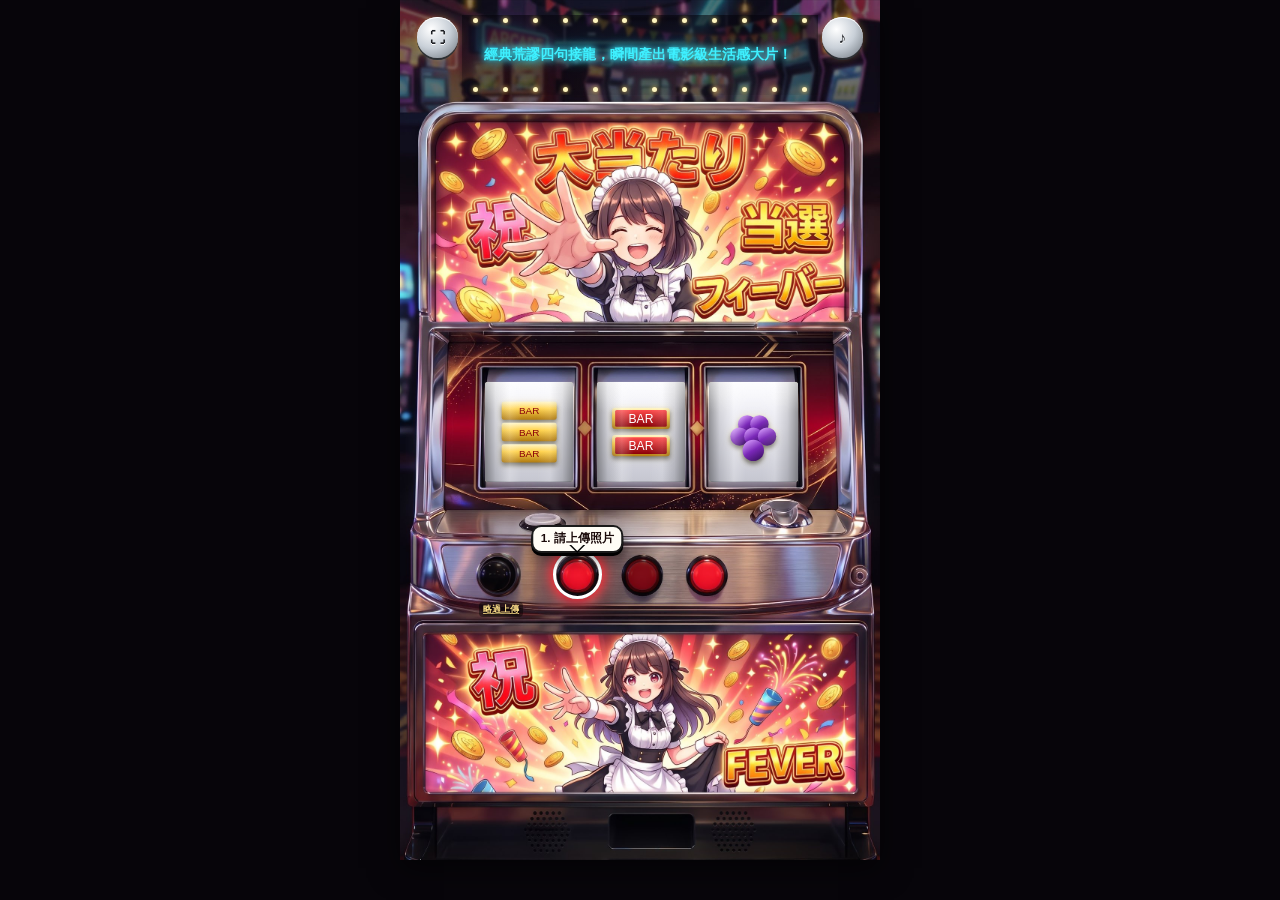
==== commit de2dc6c4: "備份線上 v8，並發布童年造句拉霸機修改版（改為 Pollinations 免金鑰生圖，移除 Gemini 投幣流程）" ====
--- a/childhood-slot/index.html
+++ b/childhood-slot/index.html
@@ -608,12 +608,11 @@
     <div class="machine" id="machine">
       <img class="cabinet-art" alt="" draggable="false" src="https://a2003azxsdc-dotcom.github.io/assets/slot_cabinet_v2.svg">
       <button type="button" class="icon-btn zone" id="btn-fullscreen" style="left:3.5%;top:2.0%;width:8.5%;height:4.7%" title="全螢幕切換" aria-label="全螢幕切換">⛶</button>
-      <button type="button" class="icon-btn zone" id="btn-coin" style="left:78.5%;top:2.0%;width:8.5%;height:4.7%" title="投幣開台（設定免費 API Key）" aria-label="設定免費 API Key">🪙</button>
       <button type="button" class="icon-btn zone" id="btn-mute" style="left:88%;top:2.0%;width:8.5%;height:4.7%" aria-pressed="false" title="關閉聲音" aria-label="切換靜音">♪</button>
       <canvas id="fx-layer" class="fx-layer" aria-hidden="true"></canvas>
       <div class="jackpot-banner" id="jackpot-banner" aria-hidden="true">777 大当たり JACKPOT</div>
 
-      <section class="zone zone-marquee" style="left:13%;top:1.8%;width:64.5%;height:9.2%" aria-label="跑馬燈區">
+      <section class="zone zone-marquee" style="left:13%;top:1.8%;width:74%;height:9.2%" aria-label="跑馬燈區">
         <div class="mq-bulbs"><i></i><i></i><i></i><i></i><i></i><i></i><i></i><i></i><i></i><i></i><i></i><i></i></div>
         <div class="marquee-box">
           <div class="marquee-track">
@@ -630,7 +629,7 @@
         <img id="preview-image" class="lcd-preview hidden" alt="">
         <div class="lcd-loading hidden" id="preview-loading">
           <div class="spinner"></div>
-          <span>正在呼叫 GEMINI 影像引擎...</span>
+          <span>正在運算 9:16 荒謬實境大片...</span>
         </div>
         <div class="lcd-top">
           <span class="lcd-tag">造句組合</span>
@@ -670,25 +669,6 @@
     <p class="cap" id="lightbox-cap"></p>
   </div>
 
-  <div id="coin-modal" style="display:none;position:fixed;inset:0;background:rgba(0,0,0,0.85);z-index:75;padding:16px;align-items:center;justify-content:center;" aria-modal="true" role="dialog">
-    <div class="admin-card">
-      <h2>🪙 投幣開台（啟動免費即時生圖）</h2>
-      <p style="font-size:13px;color:#d2c0a8;line-height:1.55;margin-bottom:12px">
-        本機台免收費，直接連線你自己的 <b>Google Gemini 免費額度</b>在機台內算出 9:16 大片。貼上一次免費代幣碼（API Key）並存在本機後，之後免重複輸入。
-      </p>
-      <a href="https://aistudio.google.com/apikey" target="_blank" rel="noopener" style="display:inline-block;margin-bottom:12px;background:linear-gradient(180deg,#ffe07a,#d89b18);color:#241000;font-weight:900;font-size:13px;padding:8px 12px;border-radius:6px;text-decoration:none;">👉 點此前往 Google AI Studio 免費領取 Key</a>
-      <div class="field">
-        <label for="api-key-input">貼上你的 Gemini API Key（AIza 開頭）</label>
-        <input type="password" id="api-key-input" placeholder="AIzaSy..." autocomplete="off">
-      </div>
-      <div class="admin-row" style="margin-top:12px">
-        <button type="button" class="mini gold" id="btn-save-key">投入代幣並開台</button>
-        <button type="button" class="mini danger" id="btn-clear-key">退幣（清除 Key）</button>
-        <button type="button" class="mini" id="btn-close-coin">關閉</button>
-      </div>
-    </div>
-  </div>
-
   <div id="admin" aria-modal="true" role="dialog">
     <div class="admin-card">
       <h2>管理頁：詞庫與專案</h2>
@@ -706,8 +686,8 @@
       </div>
       <div class="tabs">
         <button type="button" class="on" data-tab="outfits">穿著</button>
-        <button type="button" data-tab="locations">地點</button>
-        <button type="button" data-tab="actions">動作</button>
+        <button type="button" class="on" data-tab="locations">地點</button>
+        <button type="button" class="on" data-tab="actions">動作</button>
       </div>
       <div class="entry-list" id="entry-list"></div>
       <div class="field">
@@ -724,7 +704,6 @@
       </div>
     </div>
   </div>
-
 <script>
   (function () {
     var AR = 1536 / 2752, MAX_W = 480, PHONE_W = 600, lastW = 0, lastH = 0, lastScroll = null;
@@ -764,9 +743,8 @@
     document.addEventListener("DOMContentLoaded", fitCabinetToViewport);
   })();
 
-const IS_CANVAS = true;
 let ITEM_H = 96;
-const STORAGE = { PROJECTS: "ccs_slot_projects_v1", ACTIVE: "ccs_slot_active_v1", HISTORY: "ccs_slot_history_v1", KEY: "ccs_gemini_user_key_v1" };
+const STORAGE = { PROJECTS: "ccs_slot_projects_v1", ACTIVE: "ccs_slot_active_v1", HISTORY: "ccs_slot_history_v1" };
 const DEFAULT_BANKS = {
   outfits: [
     { name: "粉紅蕾絲芭蕾蓬蓬裙", prompt: "wearing a fluffy pink lace ballet tutu with frills" },
@@ -857,7 +835,7 @@
 }
 function saveProjects() {
   try { localStorage.setItem(STORAGE.PROJECTS, JSON.stringify(state.store)); localStorage.setItem(STORAGE.ACTIVE, state.activeId); return true; }
-  catch (e) { showToast("專案儲存失敗"); return false; }
+  catch (e) { return false; }
 }
 function saveHistory() {
   let list = state.history.slice(0, 20);
@@ -868,7 +846,7 @@
 }
 
 const AudioEng = {
-  ctx: null, muted: false, unlocked: false, bgTimer: null, spinNodes: null, master: null, bgGain: null, sfxGain: null,
+  ctx: null, muted: false, unlocked: false, bgTimer: null, master: null, bgGain: null, sfxGain: null,
   init() {
     if (this.ctx) return;
     const AC = window.AudioContext || window.webkitAudioContext;
@@ -896,7 +874,7 @@
     if (this.master) this.master.gain.value = this.muted ? 0 : 1;
     this.syncMuteBtn();
     if (!this.muted && this.unlocked) this.startBGM();
-    if (this.muted) { this.stopBGM(); this.stopSpinLoop(); }
+    if (this.muted) this.stopBGM();
   },
   toggleMute() { this.setMuted(!this.muted); },
   osc(type, freq, dur, gain, dest, at, slide) {
@@ -917,8 +895,6 @@
     src.connect(f); f.connect(g); g.connect(dest || this.sfxGain); src.start(t); src.stop(t + dur + 0.02);
   },
   startWhoosh() { this.noise(0.22, 0.55, this.sfxGain, null, 400, "lowpass", 0.7); this.osc("sawtooth", 140, 0.28, 0.28, this.sfxGain, null, 520); },
-  startSpinLoop() { this.stopSpinLoop(); },
-  stopSpinLoop() {},
   tick() { this.noise(0.014, 0.16, this.sfxGain, null, 2600, "bandpass", 1.4); },
   clunk(i) { const base = 150 - (i || 0) * 18; this.osc("sine", base, 0.22, 0.7, this.sfxGain, null, 48); this.noise(0.07, 0.45, this.sfxGain, null, 700, "lowpass", 0.8); },
   jackpot() {
@@ -936,7 +912,6 @@
 };
 
 const JackpotFX = {
-  parts: [], raf: 0, until: 0,
   start() {
     const machine = $("machine"); if (machine) machine.classList.add("is-jackpot");
     const banner = $("jackpot-banner"); if (banner) { banner.classList.remove("show"); void banner.offsetWidth; banner.classList.add("show"); }
@@ -1019,9 +994,7 @@
   if (!outfit || !location || !action) return;
   state.currentSentence = "今天身穿【" + outfit.name + "】，在【" + location.name + "】，【" + action.name + "】！";
   $("sentence").innerHTML = '今天身穿【<span class="hl">' + esc(outfit.name) + '</span>】，在【<span class="hl">' + esc(location.name) + '</span>】，【<span class="hl">' + esc(action.name) + '</span>】！';
-  state.currentPrompt = state.uploadedImageBase64
-    ? "A casual, authentic phone camera snapshot of the exact person from the uploaded reference image, strictly preserving facial identity, natural skin texture, eye shape and original features. The person is " + outfit.prompt + ", " + location.prompt + ", actively " + action.prompt + ". Realistic candid photography, natural ambient lighting, candid unposed moment, imperfect phone camera framing, 8k resolution, photorealistic."
-    : "A casual, authentic phone camera snapshot of a person. The subject is " + outfit.prompt + ", " + location.prompt + ", actively " + action.prompt + ". Realistic candid photography, natural ambient lighting, authentic everyday life snapshot, unposed, natural expressions, 8k resolution, photorealistic.";
+  state.currentPrompt = "Candid authentic smartphone snapshot of a Taiwanese person " + outfit.prompt + ", " + location.prompt + ", actively " + action.prompt + ", natural lighting, unposed real life photo, 8k photorealistic";
 }
 
 function copyCurrentPrompt() {
@@ -1047,8 +1020,6 @@
   if (state.isSpinning || state.isGenerating) return;
   const p = activeProject();
   if (!canvasReadyToSpin()) { showToast("請先上傳照片，或點「略過上傳」"); return; }
-  const apiKey = (localStorage.getItem(STORAGE.KEY) || "").trim();
-  if (!apiKey) { showToast("請先投入免費 Gemini 代幣碼！"); openCoinModal(); return; }
 
   await AudioEng.unlock();
   state.isSpinning = true; setStep(2); setSpinEnabled(false);
@@ -1069,49 +1040,41 @@
   generateAIImage();
 }
 
-async function generateAIImage() {
+/* ---------- 免 API Key 即時生圖引擎 ---------- */
+function generateAIImage() {
   if (state.isGenerating || state.isSpinning || !state.currentPrompt) return;
-  const apiKey = (localStorage.getItem(STORAGE.KEY) || "").trim();
-  if (!apiKey) { openCoinModal(); return; }
-
-  state.isGenerating = true; setPreview("loading");
-  const apiUrl = "https://generativelanguage.googleapis.com/v1beta/models/gemini-2.5-flash-image:generateContent?key=" + encodeURIComponent(apiKey);
-  try {
-    const parts = state.uploadedImageBase64
-      ? [
-          { text: "Strictly reference the facial features, eyes, and likeness of the person in this uploaded image, maintaining exact character identity and realism: " + state.currentPrompt },
-          { inlineData: { mimeType: state.uploadedImageBase64.split(";")[0].split(":")[1] || "image/png", data: state.uploadedImageBase64.split(",")[1] } }
-        ]
-      : [{ text: state.currentPrompt }];
-
-    const payload = {
-      contents: [{ role: "user", parts }],
-      generationConfig: { responseModalities: ["IMAGE"], imageConfig: { aspectRatio: "9:16" } }
-    };
-
-    const ctrl = new AbortController();
-    const timer = setTimeout(() => ctrl.abort(), 35000);
-    const res = await fetch(apiUrl, { method: "POST", headers: { "Content-Type": "application/json" }, body: JSON.stringify(payload), signal: ctrl.signal });
-    clearTimeout(timer);
-    const result = await res.json();
-    if (!res.ok) throw new Error((result.error && result.error.message) || ("HTTP " + res.status));
-
-    const outParts = result.candidates?.[0]?.content?.parts || [];
-    const imgPart = outParts.find(p => p.inlineData && p.inlineData.data);
-    if (!imgPart) throw new Error("未收到影像回傳");
-    const imgUrl = "data:" + (imgPart.inlineData.mimeType || "image/png") + ";base64," + imgPart.inlineData.data;
-
-    setPreview("image", imgUrl);
-    state.history.unshift({ url: imgUrl, title: state.currentSentence });
-    saveHistory(); renderHistory();
-    showToast("🎉 AI 生圖成功！");
-  } catch (err) {
-    console.error(err);
+  state.isGenerating = true;
+  setPreview("loading");
+
+  const seed = Math.floor(Math.random() * 9999999);
+  const encodedPrompt = encodeURIComponent(state.currentPrompt);
+  const imgUrl = "https://image.pollinations.ai/prompt/" + encodedPrompt + "?width=720&height=1280&seed=" + seed + "&nologo=true&model=flux";
+
+  const loader = new Image();
+  loader.crossOrigin = "anonymous";
+  loader.onload = () => {
+    let finalUrl = imgUrl;
+    try {
+      const c = document.createElement("canvas");
+      c.width = 720; c.height = 1280;
+      c.getContext("2d").drawImage(loader, 0, 0, 720, 1280);
+      finalUrl = c.toDataURL("image/jpeg", 0.85);
+    } catch (e) {}
+    setPreview("image", finalUrl);
+    state.history.unshift({ url: finalUrl, title: state.currentSentence });
+    saveHistory();
+    renderHistory();
+    state.isGenerating = false;
+    setStep(2);
+    showToast("🎉 AI 實圖生成完成！");
+  };
+  loader.onerror = () => {
     setPreview("none");
-    showToast("生圖失敗：" + (err.message || "請檢查 API Key 是否有效"));
-  } finally {
-    state.isGenerating = false; setStep(2);
-  }
+    state.isGenerating = false;
+    setStep(2);
+    showToast("連線逾時，請再拉桿一次重試");
+  };
+  loader.src = imgUrl;
 }
 
 function setPreview(mode, url) {
@@ -1148,9 +1111,6 @@
   reader.readAsDataURL(file);
 }
 
-function openCoinModal() { $("api-key-input").value = localStorage.getItem(STORAGE.KEY) || ""; $("coin-modal").style.display = "flex"; }
-function closeCoinModal() { $("coin-modal").style.display = "none"; }
-
 function openAdmin() { $("admin").classList.add("show"); renderAdmin(); }
 function closeAdmin() { $("admin").classList.remove("show"); initReels(); }
 function renderAdmin() {
@@ -1179,14 +1139,6 @@
     if (!document.fullscreenElement && !document.webkitFullscreenElement) (el.requestFullscreen || el.webkitRequestFullscreen)?.call(el);
     else (document.exitFullscreen || document.webkitExitFullscreen)?.call(document);
   };
-  $("btn-coin").onclick = openCoinModal;
-  $("btn-close-coin").onclick = closeCoinModal;
-  $("btn-save-key").onclick = () => {
-    const val = $("api-key-input").value.trim();
-    if (!val) { showToast("請貼上有效的 API Key"); return; }
-    localStorage.setItem(STORAGE.KEY, val); closeCoinModal(); showToast("🪙 代幣投入成功！可以開轉了");
-  };
-  $("btn-clear-key").onclick = () => { localStorage.removeItem(STORAGE.KEY); $("api-key-input").value = ""; showToast("已清除本機代幣碼"); };
 
   const marquee = document.querySelector(".zone-marquee");
   let pressTimer = null;
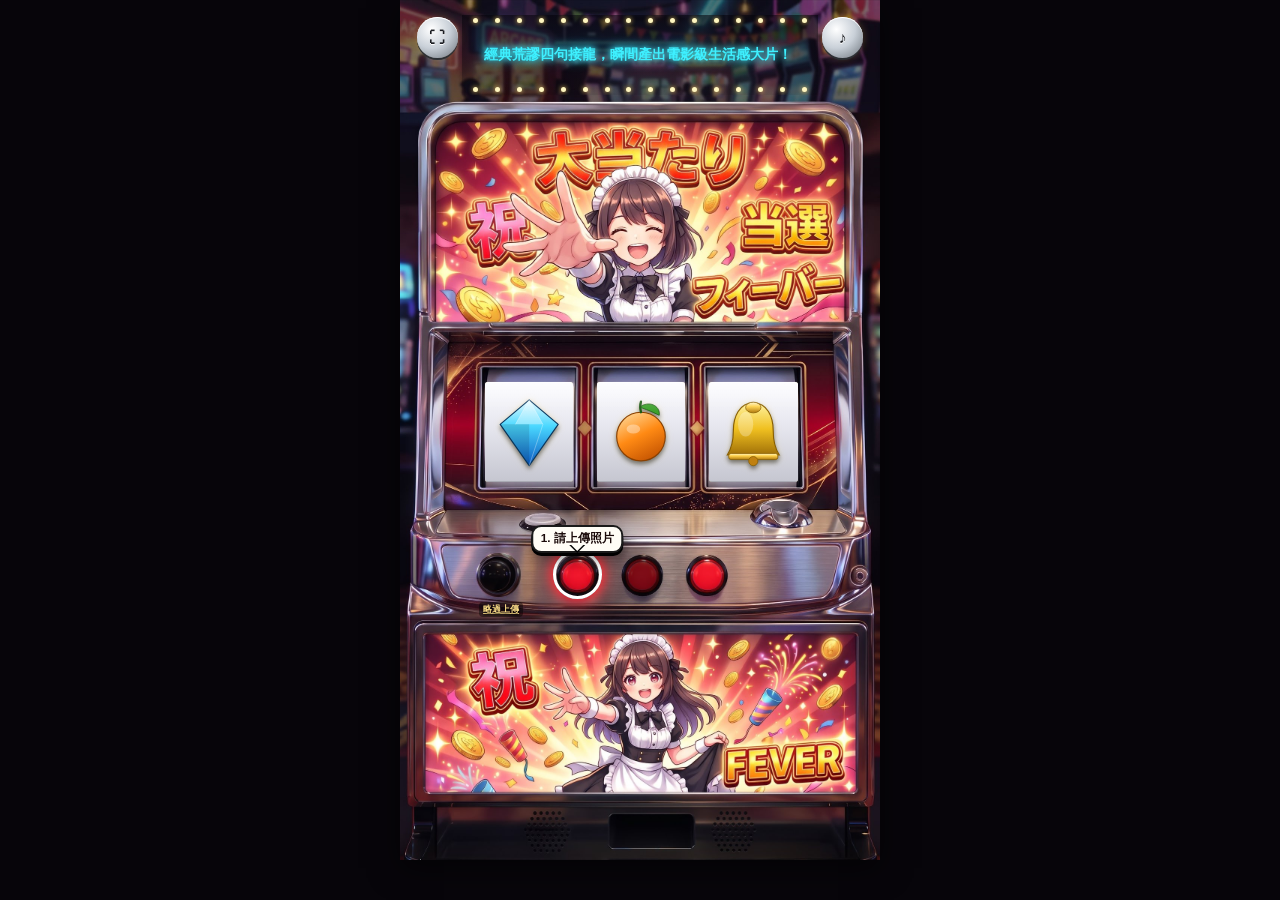
==== commit 2d00b4c1: "備份線上 v9，並發布童年造句拉霸機修改版（改回 Gemini 3.1 生圖並帶回人臉參考照；檔案內金鑰為空字串）" ====
--- a/childhood-slot/index.html
+++ b/childhood-slot/index.html
@@ -26,6 +26,7 @@
   font-family: "Noto Sans TC", "PingFang TC", "Microsoft JhengHei", "Heiti TC", sans-serif;
   overflow: hidden;
 }
+/* Survive a host page (e.g. Gemini share) turning body into a flex centering container */
 .app-wrap, .machine { align-self: flex-start; margin-top: 0; }
 button, input, select, textarea { font-family: inherit; }
 button { cursor: pointer; border: none; background: none; color: inherit; }
@@ -34,6 +35,9 @@
 }
 .hidden { display: none !important; }
 
+/* v5: contain-fit by default (v3). On a portrait phone (width <= 600px) that is
+   height-limited, fill container width, keep 1536:2752, top-align, and allow
+   vertical scrolling instead of shrinking the cabinet. */
 .app-wrap {
   box-sizing: border-box;
   width: 100%;
@@ -105,29 +109,31 @@
 .zone { position: absolute; z-index: 2; }
 .debug .zone { outline: 1px solid rgba(0,255,255,0.85); }
 
+/* Mute / admin on speakers */
 .icon-btn {
   display: grid; place-items: center;
   border-radius: 50%;
-  font-size: 1.02em;
-  line-height: 1;
+  font-size: 0.72em;
   font-weight: 900;
-  letter-spacing: 0.02em;
+  letter-spacing: 0.04em;
   color: #1b1d22;
   background: radial-gradient(circle at 35% 30%, #fff, #c9d0d8 48%, #6a727a);
-  box-shadow: 0 2px 0 #2c3034, inset 0 1px 0 #fff, 0 0 8px rgba(255,210,80,0.35);
-  z-index: 12;
-  text-shadow: 0 1px 0 #fff;
-}
-.icon-btn[aria-pressed="true"] { color: #7a1020; filter: grayscale(0.4); }
-
+  box-shadow: 0 2px 0 #2c3034, inset 0 1px 0 #fff, 0 0 8px rgba(255,210,80,0.25);
+}
+.icon-btn[aria-pressed="true"] { color: #7a1020; }
+
+/* Marquee over Hard Boiled logo */
 .zone-marquee {
   overflow: hidden;
   display: flex;
   flex-direction: column;
   justify-content: center;
-  background: linear-gradient(180deg, rgba(4,2,10,0.55) 0%, rgba(4,2,10,0.28) 70%, rgba(4,2,10,0.08) 100%);
-}
-.mq-bulbs { display: flex; justify-content: space-between; height: 12%; padding: 0 3%; flex-shrink: 0; }
+  background: linear-gradient(180deg, #14060c, #07040a);
+  border: 1px solid rgba(255, 215, 100, 0.55);
+  box-shadow: inset 0 0 10px rgba(255, 80, 80, 0.25), 0 0 10px rgba(255, 200, 60, 0.35);
+  border-radius: 3px;
+}
+.mq-bulbs { display: flex; justify-content: space-between; height: 14%; padding: 0 2%; flex-shrink: 0; }
 .mq-bulbs i {
   width: 5px; height: 5px; border-radius: 50%;
   background: #fff6c0;
@@ -168,6 +174,7 @@
   97.5% { opacity: 1; }
 }
 
+/* LCD sentence */
 .zone-lcd, .zone-history {
   opacity: 0;
   visibility: hidden;
@@ -180,17 +187,14 @@
   pointer-events: auto;
 }
 .zone-lcd {
-  background: rgba(6, 4, 16, 0.82);
-  backdrop-filter: blur(4px);
-  -webkit-backdrop-filter: blur(4px);
-  box-shadow: inset 0 0 14px rgba(0,0,0,0.55), 0 0 10px rgba(255, 180, 40, 0.2);
-  border: 1px solid rgba(255, 215, 100, 0.38);
+  background: rgba(6, 4, 16, 0.92);
+  box-shadow: inset 0 0 14px rgba(0,0,0,0.55), 0 0 10px rgba(255, 180, 40, 0.15);
   color: var(--led);
   display: flex;
   flex-direction: column;
-  padding: 2% 3% 1.8%;
+  padding: 3% 3.2% 2.5%;
   overflow: hidden;
-  border-radius: 5px;
+  border-radius: 2px;
 }
 .lcd-top {
   display: flex; align-items: center; justify-content: space-between;
@@ -213,9 +217,9 @@
 .btn-copy.copied { color: #9dffb0; border-color: #3d8; }
 #sentence {
   flex: 1;
-  font-size: 0.78em;
+  font-size: 0.86em;
   font-weight: 800;
-  line-height: 1.3;
+  line-height: 1.35;
   overflow: auto;
   min-height: 0;
   text-shadow: 0 0 6px rgba(255, 227, 140, 0.35);
@@ -234,7 +238,7 @@
 .zone-lcd.has-img #sentence, .zone-lcd.has-img .lcd-top { position: relative; z-index: 1; }
 .lcd-loading {
   position: absolute; inset: 0; z-index: 2;
-  background: rgba(0,0,0,0.78);
+  background: rgba(0,0,0,0.72);
   display: flex; flex-direction: column;
   align-items: center; justify-content: center;
   gap: 0.4em;
@@ -249,46 +253,23 @@
 }
 @keyframes spin { to { transform: rotate(360deg); } }
 
+/* Reels */
 .reel-window {
   overflow: hidden;
-  background: linear-gradient(180deg, #f8f8fc, #d0d1d8 55%, #b9bac4);
-  box-shadow: inset 0 6px 10px rgba(0,0,0,0.38), inset 0 -5px 8px rgba(0,0,0,0.3);
-  border-radius: 3px;
-}
-.reel-window::before {
-  content: "";
-  position: absolute; inset: 0; z-index: 2; pointer-events: none;
-  background: linear-gradient(90deg,
-    rgba(0,0,0,0.38) 0%,
-    rgba(0,0,0,0.10) 12%,
-    rgba(255,255,255,0.22) 28%,
-    transparent 42%,
-    transparent 58%,
-    rgba(255,255,255,0.12) 74%,
-    rgba(0,0,0,0.12) 88%,
-    rgba(0,0,0,0.38) 100%);
-}
-.reel-window::after {
-  content: "";
-  position: absolute; left: 0; right: 0; top: 0; height: 30%;
-  z-index: 2; pointer-events: none;
-  background: linear-gradient(180deg, rgba(255,255,255,0.38), transparent);
-}
-.reel-strip { will-change: transform; position: relative; z-index: 1; }
-.reel-window.spinning .reel-strip { filter: blur(4px) contrast(1.05) saturate(1.08); }
+  background: linear-gradient(180deg, #f4f4f8, #cfd0d8);
+  box-shadow: inset 0 4px 8px rgba(0,0,0,0.35), inset 0 -4px 8px rgba(0,0,0,0.28);
+}
+.reel-strip { will-change: transform; }
+.reel-window.spinning .reel-strip { filter: blur(3px); }
 .reel-item {
   display: flex; align-items: center; justify-content: center;
-  background: linear-gradient(180deg, #fcfcff 0%, #e8e8f0 42%, #c5c6d0 100%);
-  box-shadow: inset 0 -1px 0 rgba(0,0,0,0.14), inset 0 1px 0 rgba(255,255,255,0.75);
-}
-.reel-item svg {
-  width: 86%; height: 86%; display: block;
-  filter: drop-shadow(0 3px 2px rgba(0,0,0,0.45)) drop-shadow(0 0 3px rgba(255,220,80,0.25));
-}
-.reel-window.landed {
-  box-shadow: inset 0 0 16px rgba(255, 210, 70, 0.45), inset 0 4px 8px rgba(0,0,0,0.3);
-}
-
+  background: linear-gradient(180deg, #fbfbfd 0%, #e6e6ee 45%, #c8c9d2 100%);
+  box-shadow: inset 0 -1px 0 rgba(0,0,0,0.12), inset 0 1px 0 rgba(255,255,255,0.7);
+}
+.reel-item svg { width: 82%; height: 82%; display: block; }
+.reel-window.landed { box-shadow: inset 0 0 12px rgba(255, 200, 60, 0.28), inset 0 4px 8px rgba(0,0,0,0.3); }
+
+/* Transparent hit targets on real buttons / knob */
 .slot-knob, .slot-btn {
   border-radius: 50%;
   background: transparent;
@@ -350,9 +331,11 @@
   text-align: center;
   transform: translateX(-50%);
 }
+/* Centered above the same three red buttons in both versions */
 .speech-bubble[data-bubble-step="1"] { left: 36.95%; }
 .speech-bubble[data-bubble-step="2"] { left: 50.46%; }
 .speech-bubble[data-bubble-step="3"] { left: 63.96%; }
+/* Visible ~3s, hidden ~2s, then repeat */
 .speech-bubble.is-on { display: block; animation: bubble-cycle 5s ease-in-out infinite; }
 .speech-bubble::after {
   content: "";
@@ -409,6 +392,7 @@
 .upload-preview .meta span { color: var(--muted); max-width: 8em; overflow: hidden; text-overflow: ellipsis; white-space: nowrap; display: block; }
 .linkish { background: none; color: #ff8a8a; font-size: 1em; font-weight: 700; padding: 2px; }
 
+/* History over lower art panel */
 .zone-history {
   background: rgba(6, 4, 12, 0.82);
   box-shadow: inset 0 0 16px rgba(0,0,0,0.5);
@@ -450,6 +434,158 @@
 }
 .thumb img { width: 100%; height: 100%; object-fit: cover; display: block; }
 .thumb:focus, .thumb:hover { outline: 2px solid var(--gold); }
+
+/* Toast / lightbox / admin — same roles as before */
+#toast {
+  position: fixed; left: 50%; bottom: 20px;
+  transform: translateX(-50%) translateY(16px);
+  background: #1a1210; color: #fff;
+  border: 1px solid var(--gold);
+  padding: 10px 14px; font-size: 13px; font-weight: 700;
+  z-index: 80; max-width: 90vw; opacity: 0; pointer-events: none;
+  transition: 0.25s; border-radius: 8px;
+  box-shadow: 0 8px 24px rgba(0,0,0,0.45);
+}
+#toast.show { opacity: 1; transform: translateX(-50%) translateY(0); }
+
+#lightbox {
+  display: none; position: fixed; inset: 0;
+  background: rgba(0,0,0,0.92); z-index: 90;
+  padding: 16px; flex-direction: column;
+  align-items: center; justify-content: center;
+}
+#lightbox.show { display: flex; }
+#lightbox img { max-width: 100%; max-height: 78dvh; object-fit: contain; }
+#lightbox .cap { color: var(--led); font-size: 13px; font-weight: 700; margin-top: 10px; text-align: center; max-width: 36em; }
+#lightbox .x {
+  position: absolute; top: 10px; right: 10px;
+  width: 40px; height: 40px; border-radius: 50%;
+  background: #fff; color: #000; font-size: 20px; font-weight: 900;
+}
+
+#admin {
+  display: none; position: fixed; inset: 0;
+  background: rgba(0,0,0,0.76); z-index: 70;
+  overflow: auto; padding: 12px 8px 24px;
+}
+#admin.show { display: block; }
+.admin-card {
+  max-width: 480px; margin: 0 auto;
+  background: linear-gradient(180deg, #241018, #161016);
+  border: 2px solid #b8860b; border-radius: 10px; padding: 12px;
+  box-shadow: 0 16px 40px rgba(0,0,0,0.5);
+}
+.admin-card h2 { font-size: 16px; color: var(--gold); margin-bottom: 8px; }
+.admin-row { display: flex; flex-wrap: wrap; gap: 6px; margin-bottom: 8px; align-items: center; }
+.admin-row select, .admin-row input, .admin-card textarea, .field input, .field textarea {
+  background: #0c0a0e; color: var(--text); border: 1px solid #5a5050;
+  padding: 7px 8px; font-size: 13px; border-radius: 4px;
+}
+.admin-row select { flex: 1; min-width: 140px; }
+.mini {
+  background: #2a2428; color: #fff; border: 1px solid #6a6060;
+  padding: 6px 8px; font-size: 12px; font-weight: 800; border-radius: 4px;
+}
+.mini.gold { background: #5a4010; border-color: var(--gold); color: var(--gold); }
+.mini.danger { background: #4a1010; border-color: #f66; color: #f88; }
+.tabs { display: flex; gap: 4px; margin: 8px 0; }
+.tabs button {
+  flex: 1; padding: 8px 4px; font-size: 13px; font-weight: 800;
+  background: #2a2024; color: var(--muted); border-bottom: 2px solid transparent;
+}
+.tabs button.on { color: var(--gold); border-bottom-color: var(--gold); background: #3a2820; }
+.entry-list { max-height: 280px; overflow: auto; display: grid; gap: 6px; }
+.entry { background: #0e0c10; border: 1px solid #3a3438; padding: 8px; font-size: 12px; border-radius: 4px; }
+.entry b { display: block; font-size: 13px; margin-bottom: 2px; }
+.entry .en { color: var(--muted); line-height: 1.4; word-break: break-word; }
+.entry .row { display: flex; gap: 6px; margin-top: 6px; }
+.field { display: grid; gap: 4px; margin-top: 8px; }
+.field label { font-size: 11px; color: var(--muted); font-weight: 700; }
+
+
+/* v2: translucent marquee over the top arcade scene */
+.zone-marquee {
+  overflow: hidden;
+  display: flex;
+  flex-direction: column;
+  justify-content: center;
+  background: linear-gradient(180deg, rgba(4,2,10,0.55) 0%, rgba(4,2,10,0.28) 70%, rgba(4,2,10,0.08) 100%);
+  border: none;
+  box-shadow: none;
+  border-radius: 0;
+}
+.mq-bulbs { display: flex; justify-content: space-between; height: 12%; padding: 0 3%; flex-shrink: 0; }
+.mq-bulbs i {
+  width: 5px; height: 5px; border-radius: 50%;
+  background: #fff6c0;
+  box-shadow: 0 0 5px #ffd764;
+  animation: chase-bulb 0.9s linear infinite;
+  align-self: center;
+}
+
+/* v2: glass LCD so the lightbox art still peeks through */
+.zone-lcd {
+  background: rgba(6, 4, 16, 0.82);
+  backdrop-filter: blur(4px);
+  -webkit-backdrop-filter: blur(4px);
+  box-shadow: inset 0 0 14px rgba(0,0,0,0.55), 0 0 10px rgba(255, 180, 40, 0.2);
+  border: 1px solid rgba(255, 215, 100, 0.38);
+  color: var(--led);
+  display: flex;
+  flex-direction: column;
+  padding: 2.4% 3.2% 2.2%;
+  overflow: hidden;
+  border-radius: 5px;
+}
+
+/* v2: 3D cylindrical reel windows */
+.reel-window {
+  overflow: hidden;
+  background: linear-gradient(180deg, #f8f8fc, #d0d1d8 55%, #b9bac4);
+  box-shadow: inset 0 6px 10px rgba(0,0,0,0.38), inset 0 -5px 8px rgba(0,0,0,0.3);
+  border-radius: 3px;
+}
+.reel-window::before {
+  content: "";
+  position: absolute inset: 0; z-index: 2; pointer-events: none;
+  background: linear-gradient(90deg,
+    rgba(0,0,0,0.38) 0%,
+    rgba(0,0,0,0.10) 12%,
+    rgba(255,255,255,0.22) 28%,
+    transparent 42%,
+    transparent 58%,
+    rgba(255,255,255,0.12) 74%,
+    rgba(0,0,0,0.12) 88%,
+    rgba(0,0,0,0.38) 100%);
+}
+.reel-window::after {
+  content: "";
+  position: absolute; left: 0; right: 0; top: 0; height: 30%;
+  z-index: 2; pointer-events: none;
+  background: linear-gradient(180deg, rgba(255,255,255,0.38), transparent);
+}
+.reel-strip { will-change: transform; position: relative; z-index: 1; }
+.reel-window.spinning .reel-strip { filter: blur(4px) contrast(1.05) saturate(1.08); }
+.reel-item {
+  display: flex; align-items: center; justify-content: center;
+  background: linear-gradient(180deg, #fcfcff 0%, #e8e8f0 42%, #c5c6d0 100%);
+  box-shadow: inset 0 -1px 0 rgba(0,0,0,0.14), inset 0 1px 0 rgba(255,255,255,0.75);
+}
+.reel-item svg {
+  width: 86%; height: 86%; display: block;
+  filter: drop-shadow(0 3px 2px rgba(0,0,0,0.45)) drop-shadow(0 0 3px rgba(255,220,80,0.25));
+}
+.reel-window.landed {
+  box-shadow: inset 0 0 16px rgba(255, 210, 70, 0.45), inset 0 4px 8px rgba(0,0,0,0.3);
+}
+
+.icon-btn {
+  z-index: 12;
+  font-size: 1.05em;
+  line-height: 1;
+  text-shadow: 0 1px 0 #fff;
+}
+.icon-btn[aria-pressed="true"] { color: #7a1020; filter: grayscale(0.4); }
 
 .fx-layer {
   position: absolute; inset: 0;
@@ -506,114 +642,176 @@
   50% { opacity: 0.9; }
 }
 
-#toast {
-  position: fixed; left: 50%; bottom: 20px;
-  transform: translateX(-50%) translateY(16px);
-  background: #1a1210; color: #fff;
-  border: 1px solid var(--gold);
-  padding: 10px 14px; font-size: 13px; font-weight: 700;
-  z-index: 80; max-width: 90vw; opacity: 0; pointer-events: none;
-  transition: 0.25s; border-radius: 8px;
-  box-shadow: 0 8px 24px rgba(0,0,0,0.45);
-}
-#toast.show { opacity: 1; transform: translateX(-50%) translateY(0); }
-
-#lightbox {
-  display: none; position: fixed; inset: 0;
-  background: rgba(0,0,0,0.92); z-index: 90;
-  padding: 16px; flex-direction: column;
-  align-items: center; justify-content: center;
-}
-#lightbox.show { display: flex; }
-#lightbox img { max-width: 100%; max-height: 78dvh; object-fit: contain; }
-#lightbox .cap { color: var(--led); font-size: 13px; font-weight: 700; margin-top: 10px; text-align: center; max-width: 36em; }
-#lightbox .x {
-  position: absolute; top: 10px; right: 10px;
-  width: 40px; height: 40px; border-radius: 50%;
-  background: #fff; color: #000; font-size: 20px; font-weight: 900;
-}
-
-#admin {
-  display: none; position: fixed; inset: 0;
-  background: rgba(0,0,0,0.76); z-index: 70;
-  overflow: auto; padding: 12px 8px 24px;
-}
-#admin.show { display: block; }
-.admin-card {
-  width: 100%; max-width: 440px; margin: 0 auto;
-  background: linear-gradient(180deg, #241018, #161016);
-  border: 2px solid #b8860b; border-radius: 12px; padding: 16px;
-  box-shadow: 0 16px 40px rgba(0,0,0,0.65);
-}
-.admin-card h2 { font-size: 17px; color: var(--gold); margin-bottom: 8px; }
-.admin-row { display: flex; flex-wrap: wrap; gap: 6px; margin-bottom: 8px; align-items: center; }
-.admin-row select, .admin-row input, .admin-card textarea, .field input, .field textarea {
-  background: #0c0a0e; color: var(--text); border: 1px solid #5a5050;
-  padding: 8px 10px; font-size: 13px; border-radius: 6px; width: 100%;
-}
-.admin-row select { flex: 1; min-width: 140px; }
-.mini {
-  background: #2a2428; color: #fff; border: 1px solid #6a6060;
-  padding: 7px 10px; font-size: 12px; font-weight: 800; border-radius: 5px;
-}
-.mini.gold { background: #5a4010; border-color: var(--gold); color: var(--gold); }
-.mini.danger { background: #4a1010; border-color: #f66; color: #f88; }
-.tabs { display: flex; gap: 4px; margin: 8px 0; }
-.tabs button {
-  flex: 1; padding: 8px 4px; font-size: 13px; font-weight: 800;
-  background: #2a2024; color: var(--muted); border-bottom: 2px solid transparent;
-}
-.tabs button.on { color: var(--gold); border-bottom-color: var(--gold); background: #3a2820; }
-.entry-list { max-height: 280px; overflow: auto; display: grid; gap: 6px; }
-.entry { background: #0e0c10; border: 1px solid #3a3438; padding: 8px; font-size: 12px; border-radius: 4px; }
-.entry b { display: block; font-size: 13px; margin-bottom: 2px; }
-.entry .en { color: var(--muted); line-height: 1.4; word-break: break-word; }
-.entry .row { display: flex; gap: 6px; margin-top: 6px; }
-.field { display: grid; gap: 4px; margin-top: 8px; }
-.field label { font-size: 11px; color: var(--muted); font-weight: 700; }
+
+#sentence { font-size: 0.78em; line-height: 1.3; }
+.zone-lcd { padding: 2% 3% 1.8%; }
   </style>
 </head>
 <body>
+  
 <svg xmlns="http://www.w3.org/2000/svg" style="position:absolute;width:0;height:0;overflow:hidden" aria-hidden="true">
   <defs>
-    <linearGradient id="gGold" x1="0" y1="0" x2="0" y2="1"><stop offset="0" stop-color="#fff6c8"/><stop offset="0.4" stop-color="#ffd24a"/><stop offset="1" stop-color="#b07a10"/></linearGradient>
-    <linearGradient id="gRed7" x1="0" y1="0" x2="0.3" y2="1"><stop offset="0" stop-color="#ff6a6a"/><stop offset="0.45" stop-color="#e01018"/><stop offset="1" stop-color="#7a0008"/></linearGradient>
-    <linearGradient id="gCherry" x1="0.3" y1="0" x2="0.8" y2="1"><stop offset="0" stop-color="#ff5a63"/><stop offset="0.5" stop-color="#c00818"/><stop offset="1" stop-color="#6a0010"/></linearGradient>
-    <linearGradient id="gBell" x1="0" y1="0" x2="0" y2="1"><stop offset="0" stop-color="#fff3a0"/><stop offset="0.5" stop-color="#f0c020"/><stop offset="1" stop-color="#a07008"/></linearGradient>
-    <linearGradient id="gLemon" x1="0.2" y1="0" x2="0.8" y2="1"><stop offset="0" stop-color="#fff58a"/><stop offset="0.5" stop-color="#f0d000"/><stop offset="1" stop-color="#c4a000"/></linearGradient>
-    <linearGradient id="gGrape" x1="0.2" y1="0" x2="0.8" y2="1"><stop offset="0" stop-color="#d9a0ff"/><stop offset="0.5" stop-color="#7a28b8"/><stop offset="1" stop-color="#3a1060"/></linearGradient>
-    <linearGradient id="gMelonR" x1="0" y1="0" x2="0" y2="1"><stop offset="0" stop-color="#ff8a9a"/><stop offset="1" stop-color="#c01030"/></linearGradient>
-    <linearGradient id="gMelonG" x1="0" y1="0" x2="0" y2="1"><stop offset="0" stop-color="#8ee08a"/><stop offset="1" stop-color="#1e7a20"/></linearGradient>
-    <linearGradient id="gOrange" x1="0.3" y1="0" x2="0.8" y2="1"><stop offset="0" stop-color="#ffd08a"/><stop offset="0.45" stop-color="#ff8a14"/><stop offset="1" stop-color="#c05000"/></linearGradient>
-    <linearGradient id="gDia" x1="0" y1="0" x2="0" y2="1"><stop offset="0" stop-color="#e8fbff"/><stop offset="0.4" stop-color="#4ad8ff"/><stop offset="1" stop-color="#0a58c0"/></linearGradient>
-    <linearGradient id="gStar" x1="0" y1="0" x2="0" y2="1"><stop offset="0" stop-color="#fffce0"/><stop offset="0.45" stop-color="#ffd24a"/><stop offset="1" stop-color="#d08000"/></linearGradient>
-    <linearGradient id="gBarBg" x1="0" y1="0" x2="0" y2="1"><stop offset="0" stop-color="#ff4a4a"/><stop offset="1" stop-color="#8a0008"/></linearGradient>
-    <symbol id="sym-seven" viewBox="0 0 100 100"><circle cx="50" cy="52" r="44" fill="#f0c020" stroke="#7a4a00" stroke-width="2"/><text x="50" y="74" text-anchor="middle" font-family="Impact,'Arial Black',sans-serif" font-size="78" font-weight="900" fill="url(#gRed7)" stroke="url(#gGold)" stroke-width="2">7</text></symbol>
-    <symbol id="sym-bar" viewBox="0 0 100 100"><rect x="10" y="32" width="80" height="36" rx="5" fill="url(#gGold)"/><rect x="14" y="36" width="72" height="28" rx="3" fill="url(#gBarBg)"/><text x="50" y="58" text-anchor="middle" font-family="Impact,sans-serif" font-size="22" font-weight="900" fill="#fff">BAR</text></symbol>
-    <symbol id="sym-bar2" viewBox="0 0 100 100"><rect x="12" y="18" width="76" height="28" rx="4" fill="url(#gGold)"/><rect x="16" y="21" width="68" height="22" rx="2" fill="url(#gBarBg)"/><text x="50" y="38" text-anchor="middle" font-family="Impact,sans-serif" font-size="16" fill="#fff">BAR</text><rect x="12" y="54" width="76" height="28" rx="4" fill="url(#gGold)"/><rect x="16" y="57" width="68" height="22" rx="2" fill="url(#gBarBg)"/><text x="50" y="74" text-anchor="middle" font-family="Impact,sans-serif" font-size="16" fill="#fff">BAR</text></symbol>
-    <symbol id="sym-bar3" viewBox="0 0 100 100"><rect x="14" y="10" width="72" height="24" rx="3" fill="url(#gGold)"/><text x="50" y="27" text-anchor="middle" font-family="Impact,sans-serif" font-size="13" fill="#8a0008">BAR</text><rect x="14" y="38" width="72" height="24" rx="3" fill="url(#gGold)"/><text x="50" y="55" text-anchor="middle" font-family="Impact,sans-serif" font-size="13" fill="#8a0008">BAR</text><rect x="14" y="66" width="72" height="24" rx="3" fill="url(#gGold)"/><text x="50" y="83" text-anchor="middle" font-family="Impact,sans-serif" font-size="13" fill="#8a0008">BAR</text></symbol>
-    <symbol id="sym-cherry" viewBox="0 0 100 100"><path d="M50 14 C50 14 46 40 30 50 M50 14 C50 14 56 38 70 48" fill="none" stroke="#1e5a14" stroke-width="4"/><ellipse cx="34" cy="70" rx="20" ry="22" fill="url(#gCherry)"/><ellipse cx="68" cy="66" rx="20" ry="22" fill="url(#gCherry)"/></symbol>
-    <symbol id="sym-bell" viewBox="0 0 100 100"><path d="M50 12 C32 12 24 30 24 48 C24 66 20 74 16 80 L84 80 C80 74 76 66 76 48 C76 30 68 12 50 12Z" fill="url(#gBell)"/><circle cx="50" cy="88" r="6" fill="#c08010"/></symbol>
-    <symbol id="sym-lemon" viewBox="0 0 100 100"><ellipse cx="50" cy="54" rx="36" ry="28" transform="rotate(-20 50 54)" fill="url(#gLemon)"/></symbol>
-    <symbol id="sym-grape" viewBox="0 0 100 100"><circle cx="42" cy="40" r="12" fill="url(#gGrape)"/><circle cx="58" cy="40" r="12" fill="url(#gGrape)"/><circle cx="32" cy="56" r="12" fill="url(#gGrape)"/><circle cx="50" cy="56" r="12" fill="url(#gGrape)"/><circle cx="68" cy="56" r="12" fill="url(#gGrape)"/><circle cx="50" cy="74" r="14" fill="url(#gGrape)"/></symbol>
-    <symbol id="sym-melon" viewBox="0 0 100 100"><path d="M12 70 A44 44 0 0 1 88 70 L50 92 Z" fill="url(#gMelonG)"/><path d="M22 66 A34 34 0 0 1 78 66 L50 84 Z" fill="url(#gMelonR)"/></symbol>
-    <symbol id="sym-star" viewBox="0 0 100 100"><polygon points="50,8 61,36 92,38 68,58 76,90 50,72 24,90 32,58 8,38 39,36" fill="url(#gStar)"/></symbol>
-    <symbol id="sym-diamond" viewBox="0 0 100 100"><polygon points="50,8 88,40 50,94 12,40" fill="url(#gDia)"/></symbol>
-    <symbol id="sym-orange" viewBox="0 0 100 100"><circle cx="50" cy="56" r="32" fill="url(#gOrange)"/></symbol>
+    <linearGradient id="gGold" x1="0" y1="0" x2="0" y2="1">
+      <stop offset="0" stop-color="#fff6c8"/><stop offset="0.4" stop-color="#ffd24a"/><stop offset="1" stop-color="#b07a10"/>
+    </linearGradient>
+    <linearGradient id="gRed7" x1="0" y1="0" x2="0.3" y2="1">
+      <stop offset="0" stop-color="#ff6a6a"/><stop offset="0.45" stop-color="#e01018"/><stop offset="1" stop-color="#7a0008"/>
+    </linearGradient>
+    <linearGradient id="gCherry" x1="0.3" y1="0" x2="0.8" y2="1">
+      <stop offset="0" stop-color="#ff5a63"/><stop offset="0.5" stop-color="#c00818"/><stop offset="1" stop-color="#6a0010"/>
+    </linearGradient>
+    <linearGradient id="gBell" x1="0" y1="0" x2="0" y2="1">
+      <stop offset="0" stop-color="#fff3a0"/><stop offset="0.5" stop-color="#f0c020"/><stop offset="1" stop-color="#a07008"/>
+    </linearGradient>
+    <linearGradient id="gLemon" x1="0.2" y1="0" x2="0.8" y2="1">
+      <stop offset="0" stop-color="#fff58a"/><stop offset="0.5" stop-color="#f0d000"/><stop offset="1" stop-color="#c4a000"/>
+    </linearGradient>
+    <linearGradient id="gGrape" x1="0.2" y1="0" x2="0.8" y2="1">
+      <stop offset="0" stop-color="#d9a0ff"/><stop offset="0.5" stop-color="#7a28b8"/><stop offset="1" stop-color="#3a1060"/>
+    </linearGradient>
+    <linearGradient id="gMelonR" x1="0" y1="0" x2="0" y2="1">
+      <stop offset="0" stop-color="#ff8a9a"/><stop offset="1" stop-color="#c01030"/>
+    </linearGradient>
+    <linearGradient id="gMelonG" x1="0" y1="0" x2="0" y2="1">
+      <stop offset="0" stop-color="#8ee08a"/><stop offset="1" stop-color="#1e7a20"/>
+    </linearGradient>
+    <linearGradient id="gOrange" x1="0.3" y1="0" x2="0.8" y2="1">
+      <stop offset="0" stop-color="#ffd08a"/><stop offset="0.45" stop-color="#ff8a14"/><stop offset="1" stop-color="#c05000"/>
+    </linearGradient>
+    <linearGradient id="gDia" x1="0" y1="0" x2="0" y2="1">
+      <stop offset="0" stop-color="#e8fbff"/><stop offset="0.4" stop-color="#4ad8ff"/><stop offset="1" stop-color="#0a58c0"/>
+    </linearGradient>
+    <linearGradient id="gStar" x1="0" y1="0" x2="0" y2="1">
+      <stop offset="0" stop-color="#fffce0"/><stop offset="0.45" stop-color="#ffd24a"/><stop offset="1" stop-color="#d08000"/>
+    </linearGradient>
+    <linearGradient id="gBarBg" x1="0" y1="0" x2="0" y2="1">
+      <stop offset="0" stop-color="#ff4a4a"/><stop offset="1" stop-color="#8a0008"/>
+    </linearGradient>
+
+    <symbol id="sym-seven" viewBox="0 0 100 100">
+      <defs>
+        <radialGradient id="gSevenBg" cx="35%" cy="30%" r="70%">
+          <stop offset="0" stop-color="#fff3a0"/><stop offset="0.55" stop-color="#f0c020"/><stop offset="1" stop-color="#8a5a00"/>
+        </radialGradient>
+      </defs>
+      <circle cx="50" cy="52" r="44" fill="url(#gSevenBg)" stroke="#7a4a00" stroke-width="2"/>
+      <circle cx="50" cy="52" r="38" fill="none" stroke="#fff6c8" stroke-width="2" opacity="0.55"/>
+      <text x="50" y="76" text-anchor="middle" font-family="Impact, 'Arial Black', 'Noto Sans TC', sans-serif" font-size="78" font-weight="900" fill="#5a0008">7</text>
+      <text x="50" y="74" text-anchor="middle" font-family="Impact, 'Arial Black', 'Noto Sans TC', sans-serif" font-size="78" font-weight="900" fill="url(#gRed7)" stroke="#3a0000" stroke-width="1.2">7</text>
+      <text x="50" y="74" text-anchor="middle" font-family="Impact, 'Arial Black', 'Noto Sans TC', sans-serif" font-size="78" font-weight="900" fill="none" stroke="url(#gGold)" stroke-width="3.2">7</text>
+      <ellipse cx="38" cy="30" rx="16" ry="8" fill="#fff" opacity="0.35"/>
+    </symbol>
+
+    <symbol id="sym-bar" viewBox="0 0 100 100">
+      <rect x="10" y="32" width="80" height="36" rx="5" fill="url(#gGold)" stroke="#7a5a00" stroke-width="1.5"/>
+      <rect x="14" y="36" width="72" height="28" rx="3" fill="url(#gBarBg)"/>
+      <text x="50" y="58" text-anchor="middle" font-family="Impact, 'Arial Black', sans-serif" font-size="22" font-weight="900" fill="#fff" stroke="#3a0000" stroke-width="0.8">BAR</text>
+    </symbol>
+
+    <symbol id="sym-bar2" viewBox="0 0 100 100">
+      <rect x="12" y="18" width="76" height="28" rx="4" fill="url(#gGold)"/>
+      <rect x="16" y="21" width="68" height="22" rx="2" fill="url(#gBarBg)"/>
+      <text x="50" y="38" text-anchor="middle" font-family="Impact, 'Arial Black', sans-serif" font-size="16" font-weight="900" fill="#fff">BAR</text>
+      <rect x="12" y="54" width="76" height="28" rx="4" fill="url(#gGold)"/>
+      <rect x="16" y="57" width="68" height="22" rx="2" fill="url(#gBarBg)"/>
+      <text x="50" y="74" text-anchor="middle" font-family="Impact, 'Arial Black', sans-serif" font-size="16" font-weight="900" fill="#fff">BAR</text>
+    </symbol>
+
+    <symbol id="sym-bar3" viewBox="0 0 100 100">
+      <rect x="14" y="10" width="72" height="24" rx="3" fill="url(#gGold)"/>
+      <rect x="18" y="13" width="64" height="18" rx="2" fill="url(#gBarBg)"/>
+      <text x="50" y="27" text-anchor="middle" font-family="Impact, 'Arial Black', sans-serif" font-size="13" font-weight="900" fill="#fff">BAR</text>
+      <rect x="14" y="38" width="72" height="24" rx="3" fill="url(#gGold)"/>
+      <rect x="18" y="41" width="64" height="18" rx="2" fill="url(#gBarBg)"/>
+      <text x="50" y="55" text-anchor="middle" font-family="Impact, 'Arial Black', sans-serif" font-size="13" font-weight="900" fill="#fff">BAR</text>
+      <rect x="14" y="66" width="72" height="24" rx="3" fill="url(#gGold)"/>
+      <rect x="18" y="69" width="64" height="18" rx="2" fill="url(#gBarBg)"/>
+      <text x="50" y="83" text-anchor="middle" font-family="Impact, 'Arial Black', sans-serif" font-size="13" font-weight="900" fill="#fff">BAR</text>
+    </symbol>
+
+    <symbol id="sym-cherry" viewBox="0 0 100 100">
+      <path d="M50 14 C50 14 46 40 30 50" fill="none" stroke="#1e5a14" stroke-width="4" stroke-linecap="round"/>
+      <path d="M50 14 C50 14 56 38 70 48" fill="none" stroke="#1e5a14" stroke-width="4" stroke-linecap="round"/>
+      <path d="M50 12 C62 4 78 14 76 26 C64 22 56 20 50 16Z" fill="#3da12a" stroke="#1a5a12" stroke-width="1"/>
+      <ellipse cx="34" cy="70" rx="20" ry="22" fill="url(#gCherry)" stroke="#5a0008" stroke-width="1.2"/>
+      <ellipse cx="68" cy="66" rx="20" ry="22" fill="url(#gCherry)" stroke="#5a0008" stroke-width="1.2"/>
+      <ellipse cx="28" cy="62" rx="7" ry="5" fill="#fff" opacity="0.45"/>
+      <ellipse cx="62" cy="58" rx="7" ry="5" fill="#fff" opacity="0.45"/>
+    </symbol>
+
+    <symbol id="sym-bell" viewBox="0 0 100 100">
+      <path d="M50 12 C32 12 24 30 24 48 C24 66 20 74 16 80 L84 80 C80 74 76 66 76 48 C76 30 68 12 50 12Z" fill="url(#gBell)" stroke="#8a6000" stroke-width="1.5"/>
+      <ellipse cx="50" cy="18" rx="10" ry="7" fill="url(#gGold)" stroke="#8a6000" stroke-width="1"/>
+      <rect x="18" y="78" width="64" height="8" rx="3" fill="url(#gGold)" stroke="#8a6000" stroke-width="1"/>
+      <circle cx="50" cy="88" r="6" fill="#c08010" stroke="#8a6000" stroke-width="1"/>
+      <ellipse cx="40" cy="40" rx="10" ry="16" fill="#fff" opacity="0.28"/>
+    </symbol>
+
+    <symbol id="sym-lemon" viewBox="0 0 100 100">
+      <ellipse cx="50" cy="54" rx="36" ry="28" transform="rotate(-20 50 54)" fill="url(#gLemon)" stroke="#8a7a00" stroke-width="1.5"/>
+      <ellipse cx="50" cy="54" rx="28" ry="20" transform="rotate(-20 50 54)" fill="none" stroke="#d8c040" stroke-width="1" opacity="0.5"/>
+      <path d="M30 26 C38 14 58 16 62 26 C50 24 40 24 30 26Z" fill="#3da12a" stroke="#1a5a12" stroke-width="1"/>
+      <ellipse cx="40" cy="44" rx="10" ry="7" transform="rotate(-20 40 44)" fill="#fff" opacity="0.4"/>
+    </symbol>
+
+    <symbol id="sym-grape" viewBox="0 0 100 100">
+      <path d="M48 8 C48 8 46 22 40 28" fill="none" stroke="#1e5a14" stroke-width="3.5" stroke-linecap="round"/>
+      <path d="M48 10 C62 6 74 16 70 26 C60 20 54 18 48 12Z" fill="#3da12a"/>
+      <circle cx="42" cy="40" r="12" fill="url(#gGrape)" stroke="#3a1060" stroke-width="1"/>
+      <circle cx="58" cy="40" r="12" fill="url(#gGrape)" stroke="#3a1060" stroke-width="1"/>
+      <circle cx="32" cy="56" r="12" fill="url(#gGrape)" stroke="#3a1060" stroke-width="1"/>
+      <circle cx="50" cy="56" r="12" fill="url(#gGrape)" stroke="#3a1060" stroke-width="1"/>
+      <circle cx="68" cy="56" r="12" fill="url(#gGrape)" stroke="#3a1060" stroke-width="1"/>
+      <circle cx="40" cy="72" r="12" fill="url(#gGrape)" stroke="#3a1060" stroke-width="1"/>
+      <circle cx="58" cy="72" r="12" fill="url(#gGrape)" stroke="#3a1060" stroke-width="1"/>
+      <circle cx="50" cy="86" r="11" fill="url(#gGrape)" stroke="#3a1060" stroke-width="1"/>
+      <ellipse cx="38" cy="36" rx="4" ry="3" fill="#fff" opacity="0.35"/>
+      <ellipse cx="54" cy="36" rx="4" ry="3" fill="#fff" opacity="0.35"/>
+    </symbol>
+
+    <symbol id="sym-melon" viewBox="0 0 100 100">
+      <path d="M12 70 A44 44 0 0 1 88 70 L50 92 Z" fill="url(#gMelonG)" stroke="#0e4a10" stroke-width="1.2"/>
+      <path d="M18 68 A38 38 0 0 1 82 68 L50 86 Z" fill="#f4ffe8"/>
+      <path d="M22 66 A34 34 0 0 1 78 66 L50 84 Z" fill="url(#gMelonR)"/>
+      <circle cx="42" cy="70" r="2.2" fill="#2a1010"/>
+      <circle cx="54" cy="74" r="2.2" fill="#2a1010"/>
+      <circle cx="60" cy="66" r="2.2" fill="#2a1010"/>
+      <circle cx="38" cy="62" r="2" fill="#2a1010"/>
+      <circle cx="50" cy="64" r="2" fill="#2a1010"/>
+    </symbol>
+
+    <symbol id="sym-star" viewBox="0 0 100 100">
+      <polygon points="50,8 61,36 92,38 68,58 76,90 50,72 24,90 32,58 8,38 39,36" fill="url(#gStar)" stroke="#8a5a00" stroke-width="1.5" stroke-linejoin="round"/>
+      <polygon points="50,20 56,36 50,42 44,36" fill="#fff" opacity="0.4"/>
+    </symbol>
+
+    <symbol id="sym-diamond" viewBox="0 0 100 100">
+      <polygon points="50,8 88,40 50,94 12,40" fill="url(#gDia)" stroke="#0a3860" stroke-width="1.5" stroke-linejoin="round"/>
+      <polygon points="50,8 68,40 50,40 32,40" fill="#fff" opacity="0.35"/>
+      <polygon points="12,40 50,40 50,94" fill="#000" opacity="0.12"/>
+      <polyline points="32,40 50,8 68,40 50,94" fill="none" stroke="#fff" stroke-width="1" opacity="0.4"/>
+    </symbol>
+
+    <symbol id="sym-orange" viewBox="0 0 100 100">
+      <circle cx="50" cy="56" r="32" fill="url(#gOrange)" stroke="#8a4000" stroke-width="1.5"/>
+      <path d="M50 24 C50 24 48 16 50 10" fill="none" stroke="#1e5a14" stroke-width="3" stroke-linecap="round"/>
+      <path d="M50 16 C64 8 76 18 74 28 C62 22 56 20 50 18Z" fill="#3da12a" stroke="#1a5a12" stroke-width="1"/>
+      <ellipse cx="40" cy="46" rx="9" ry="6" fill="#fff" opacity="0.35"/>
+    </symbol>
   </defs>
 </svg>
 
-  <h1 class="visually-hidden">童年課堂紙條造句 × AI生圖</h1>
+  <h1 class="visually-hidden">童年課堂紙條造句 × AI生圖（Canvas 版）</h1>
   <div class="app-wrap">
     <div class="machine" id="machine">
       <img class="cabinet-art" alt="" draggable="false" src="https://a2003azxsdc-dotcom.github.io/assets/slot_cabinet_v2.svg">
-      <button type="button" class="icon-btn zone" id="btn-fullscreen" style="left:3.5%;top:2.0%;width:8.5%;height:4.7%" title="全螢幕切換" aria-label="全螢幕切換">⛶</button>
+      <button type="button" class="icon-btn zone" id="btn-fs" style="left:3.5%;top:2.0%;width:8.5%;height:4.7%" title="突破黑框全螢幕" aria-label="全螢幕">⛶</button>
       <button type="button" class="icon-btn zone" id="btn-mute" style="left:88%;top:2.0%;width:8.5%;height:4.7%" aria-pressed="false" title="關閉聲音" aria-label="切換靜音">♪</button>
       <canvas id="fx-layer" class="fx-layer" aria-hidden="true"></canvas>
-      <div class="jackpot-banner" id="jackpot-banner" aria-hidden="true">777 大当たり JACKPOT</div>
+      <div class="jackpot-banner" id="jackpot-banner" aria-hidden="true">777　大当たり　JACKPOT</div>
 
       <section class="zone zone-marquee" style="left:13%;top:1.8%;width:74%;height:9.2%" aria-label="跑馬燈區">
-        <div class="mq-bulbs"><i></i><i></i><i></i><i></i><i></i><i></i><i></i><i></i><i></i><i></i><i></i><i></i></div>
+        <div class="mq-bulbs"><i style="animation-delay:0.00s"></i><i style="animation-delay:0.05s"></i><i style="animation-delay:0.10s"></i><i style="animation-delay:0.15s"></i><i style="animation-delay:0.20s"></i><i style="animation-delay:0.25s"></i><i style="animation-delay:0.30s"></i><i style="animation-delay:0.35s"></i><i style="animation-delay:0.40s"></i><i style="animation-delay:0.45s"></i><i style="animation-delay:0.50s"></i><i style="animation-delay:0.55s"></i><i style="animation-delay:0.60s"></i><i style="animation-delay:0.65s"></i><i style="animation-delay:0.70s"></i><i style="animation-delay:0.75s"></i></div>
         <div class="marquee-box">
           <div class="marquee-track">
             <span>經典荒謬四句接龍，瞬間產出電影級生活感大片！</span>
@@ -622,15 +820,17 @@
             <span>每次旋轉都是萬分之一機率的奇葩邂逅</span>
           </div>
         </div>
-        <div class="mq-bulbs"><i></i><i></i><i></i><i></i><i></i><i></i><i></i><i></i><i></i><i></i><i></i><i></i></div>
+        <div class="mq-bulbs"><i style="animation-delay:0.00s"></i><i style="animation-delay:0.05s"></i><i style="animation-delay:0.10s"></i><i style="animation-delay:0.15s"></i><i style="animation-delay:0.20s"></i><i style="animation-delay:0.25s"></i><i style="animation-delay:0.30s"></i><i style="animation-delay:0.35s"></i><i style="animation-delay:0.40s"></i><i style="animation-delay:0.45s"></i><i style="animation-delay:0.50s"></i><i style="animation-delay:0.55s"></i><i style="animation-delay:0.60s"></i><i style="animation-delay:0.65s"></i><i style="animation-delay:0.70s"></i><i style="animation-delay:0.75s"></i></div>
       </section>
 
       <section class="zone zone-lcd" style="left:12.5%;top:28.6%;width:75%;height:11.0%" aria-label="造句組合顯示區">
-        <img id="preview-image" class="lcd-preview hidden" alt="">
-        <div class="lcd-loading hidden" id="preview-loading">
-          <div class="spinner"></div>
-          <span>正在運算 9:16 荒謬實境大片...</span>
-        </div>
+        
+          <img id="preview-image" class="lcd-preview hidden" alt="">
+          <div class="lcd-loading hidden" id="preview-loading">
+            <div class="spinner"></div>
+            <span>正在呼叫 GEMINI 影像引擎...</span>
+          </div>
+
         <div class="lcd-top">
           <span class="lcd-tag">造句組合</span>
           <button type="button" class="btn-copy" id="btn-copy"><span id="copy-btn-text">複製提示詞</span></button>
@@ -638,29 +838,137 @@
         <p id="sentence">請拉動拉桿，抽出今日荒謬造句！</p>
       </section>
 
-      <div class="zone reel-window" id="viewport-outfit" style="left:17.62%;top:44.42%;width:18.50%;height:11.62%"><div class="reel-strip" id="strip-outfit"></div></div>
-      <div class="zone reel-window" id="viewport-location" style="left:41.05%;top:44.42%;width:18.40%;height:11.62%"><div class="reel-strip" id="strip-location"></div></div>
-      <div class="zone reel-window" id="viewport-action" style="left:64.28%;top:44.42%;width:18.55%;height:11.62%"><div class="reel-strip" id="strip-action"></div></div>
-
-      <button type="button" class="zone slot-knob is-locked" id="btn-knob" data-spin-step="2" style="left:16.70%;top:64.66%;width:7.81%;height:4.36%" title="拉桿轉動"></button>
-      <button type="button" class="slot-btn next-step" id="btn-upload" data-step="1" style="left:33.37%;top:64.81%;width:7.16%;height:4.00%" title="1. 請上傳照片"></button>
-      <button type="button" class="slot-btn is-idle is-locked" id="btn-spin-step" data-step="2" style="left:46.88%;top:64.81%;width:7.16%;height:4.00%" title="2. 開始"></button>
-      <div class="slot-btn" id="auto-gen" style="left:60.38%;top:64.83%;width:7.16%;height:4.00%" aria-hidden="true"></div>
+      <div class="zone reel-window" id="viewport-outfit" style="left:17.62%;top:44.42%;width:18.50%;height:11.62%" aria-label="拉霸滾輪 穿著">
+        <div class="reel-strip" id="strip-outfit"></div>
+      </div>
+      <div class="zone reel-window" id="viewport-location" style="left:41.05%;top:44.42%;width:18.40%;height:11.62%" aria-label="拉霸滾輪 地點">
+        <div class="reel-strip" id="strip-location"></div>
+      </div>
+      <div class="zone reel-window" id="viewport-action" style="left:64.28%;top:44.42%;width:18.55%;height:11.62%" aria-label="拉霸滾輪 動作">
+        <div class="reel-strip" id="strip-action"></div>
+      </div>
+
+      <button type="button" class="zone slot-knob is-locked" id="btn-knob" data-spin-step="2" style="left:16.70%;top:64.66%;width:7.81%;height:4.36%" title="拉桿轉動" aria-label="拉桿轉動"></button>
+      
+      <button type="button" class="slot-btn next-step" id="btn-upload" data-step="1" style="left:33.37%;top:64.81%;width:7.16%;height:4.00%" title="1. 請上傳照片" aria-label="1. 請上傳照片"></button>
+      <button type="button" class="slot-btn is-idle is-locked" id="btn-spin-step" data-step="2" style="left:46.88%;top:64.81%;width:7.16%;height:4.00%" title="2. 開始" aria-label="2. 開始"></button>
+      <div class="slot-btn" id="auto-gen" style="left:60.38%;top:64.83%;width:7.16%;height:4.00%" title="自動生圖" aria-hidden="true"></div>
       <div class="speech-bubble is-on" id="bubble-1" data-bubble-step="1">1. 請上傳照片</div>
       <div class="speech-bubble" id="bubble-2" data-bubble-step="2">2. 開始</div>
       <button type="button" class="skip-upload" id="btn-skip-upload" style="left:16.5%;top:70.0%;">略過上傳</button>
       <input type="file" id="file-input" class="sr-only" accept="image/*">
       <div class="upload-preview" id="upload-preview" style="left:3.2%;top:69.6%;width:28%;height:4.8%">
         <img id="user-image-preview" alt="已上傳照片預覽">
-        <div class="meta"><b>已鎖定面孔</b><span id="upload-filename"></span></div>
+        <div class="meta">
+          <b>已鎖定面孔</b>
+          <span id="upload-filename"></span>
+        </div>
         <button type="button" class="linkish" id="btn-remove-photo">移除</button>
       </div>
       <section class="zone zone-history" style="left:8.2%;top:74.4%;width:83.6%;height:18.2%" aria-label="圖片歷史牆">
         <div class="history-label">圖片歷史牆 <span id="history-count">0 張</span></div>
         <div class="history-grid" id="history-grid"></div>
       </section>
+
     </div>
   </div>
+
+
+  <script>
+  /* v5: phone + height-limited → fill width and scroll vertically; otherwise v3 contain-fit */
+  (function () {
+    var AR = 1536 / 2752;
+    var MAX_W = 480;
+    var PHONE_W = 600;
+    var lastW = 0, lastH = 0, lastScroll = null;
+    function avail() {
+      var wrap = document.querySelector(".app-wrap");
+      var vv = window.visualViewport;
+      var iw = document.documentElement.clientWidth || window.innerWidth || 0;
+      var ih = document.documentElement.clientHeight || window.innerHeight || 0;
+      if (vv) {
+        if (vv.width) iw = Math.min(iw || vv.width, vv.width);
+        if (vv.height) ih = Math.min(ih || vv.height, vv.height);
+      }
+      var w = wrap ? wrap.clientWidth : 0;
+      var h = wrap ? wrap.clientHeight : 0;
+      if (!w || w < 2) w = iw;
+      if (!h || h < 2) h = ih;
+      /* Never treat the wrap's content height as the viewport (avoids mode flip when scrolling). */
+      if (ih && h > ih + 1) h = ih;
+      if (iw && w > iw + 1) w = iw;
+      return { w: w || 390, h: h || 640 };
+    }
+    function fitCabinetToViewport() {
+      var m = document.getElementById("machine");
+      if (!m) return;
+      var a = avail();
+      var phone = a.w <= PHONE_W;
+      var fillH = a.w / AR;
+      var scroll = !!(phone && fillH > a.h + 0.5);
+      var root = document.documentElement;
+      if (scroll) root.classList.add("cabinet-scroll");
+      else root.classList.remove("cabinet-scroll");
+      var w, h;
+      if (scroll) {
+        a = avail();
+        w = a.w;
+        h = w / AR;
+      } else {
+        w = Math.min(a.w, MAX_W);
+        h = w / AR;
+        if (h > a.h) {
+          h = a.h;
+          w = h * AR;
+        }
+        if (w > a.w) {
+          w = a.w;
+          h = w / AR;
+        }
+      }
+      w = Math.max(1, Math.floor(w));
+      h = Math.max(1, Math.round(w / AR));
+      if (!scroll && h > a.h) {
+        h = Math.max(1, Math.floor(a.h));
+        w = Math.max(1, Math.round(h * AR));
+      }
+      if (w === lastW && h === lastH && lastScroll === scroll) return;
+      lastW = w;
+      lastH = h;
+      lastScroll = scroll;
+      m.style.width = w + "px";
+      m.style.height = h + "px";
+      m.style.maxWidth = "none";
+      m.style.maxHeight = "none";
+      var fs = Math.max(10, Math.min(15, w * 0.0315));
+      m.style.fontSize = fs + "px";
+    }
+    window.fitCabinetToViewport = fitCabinetToViewport;
+    function bind() {
+      fitCabinetToViewport();
+      window.addEventListener("resize", fitCabinetToViewport);
+      if (window.visualViewport) {
+        window.visualViewport.addEventListener("resize", fitCabinetToViewport);
+        window.visualViewport.addEventListener("scroll", fitCabinetToViewport);
+      }
+      if (window.ResizeObserver) {
+        var ro = new ResizeObserver(function () { fitCabinetToViewport(); });
+        var wrap = document.querySelector(".app-wrap");
+        if (wrap) ro.observe(wrap);
+        ro.observe(document.documentElement);
+      }
+      document.addEventListener("visibilitychange", function () {
+        if (!document.hidden) fitCabinetToViewport();
+      });
+    }
+    if (document.readyState === "loading") {
+      document.addEventListener("DOMContentLoaded", bind);
+      if (document.getElementById("machine")) fitCabinetToViewport();
+    } else {
+      bind();
+    }
+  })();
+  </script>
 
   <div id="toast" role="status"></div>
   <div id="lightbox" aria-modal="true" role="dialog">
@@ -673,7 +981,7 @@
     <div class="admin-card">
       <h2>管理頁：詞庫與專案</h2>
       <div class="admin-row">
-        <select id="project-select"></select>
+        <select id="project-select" aria-label="選擇專案"></select>
         <button type="button" class="mini gold" id="btn-new-project">新增專案</button>
         <button type="button" class="mini" id="btn-rename-project">重新命名</button>
         <button type="button" class="mini danger" id="btn-delete-project">刪除專案</button>
@@ -686,14 +994,14 @@
       </div>
       <div class="tabs">
         <button type="button" class="on" data-tab="outfits">穿著</button>
-        <button type="button" class="on" data-tab="locations">地點</button>
-        <button type="button" class="on" data-tab="actions">動作</button>
+        <button type="button" data-tab="locations">地點</button>
+        <button type="button" data-tab="actions">動作</button>
       </div>
       <div class="entry-list" id="entry-list"></div>
       <div class="field">
         <label id="entry-form-title">新增詞條</label>
-        <input id="entry-name" placeholder="中文名稱">
-        <textarea id="entry-prompt" rows="3" placeholder="英文提示詞"></textarea>
+        <input id="entry-name" placeholder="中文名稱，例如：花花大嬸棉質居家睡衣套裝">
+        <textarea id="entry-prompt" rows="3" placeholder="英文提示詞，例如：wearing an eccentric floral patterned pajamas lounger"></textarea>
         <div class="admin-row">
           <button type="button" class="mini gold" id="btn-save-entry">新增</button>
           <button type="button" class="mini" id="btn-cancel-entry">取消</button>
@@ -704,47 +1012,17 @@
       </div>
     </div>
   </div>
-<script>
-  (function () {
-    var AR = 1536 / 2752, MAX_W = 480, PHONE_W = 600, lastW = 0, lastH = 0, lastScroll = null;
-    function avail() {
-      var wrap = document.querySelector(".app-wrap"), vv = window.visualViewport;
-      var iw = document.documentElement.clientWidth || window.innerWidth || 0;
-      var ih = document.documentElement.clientHeight || window.innerHeight || 0;
-      if (vv) { if (vv.width) iw = Math.min(iw || vv.width, vv.width); if (vv.height) ih = Math.min(ih || vv.height, vv.height); }
-      var w = (wrap && wrap.clientWidth >= 2) ? wrap.clientWidth : iw;
-      var h = (wrap && wrap.clientHeight >= 2) ? wrap.clientHeight : ih;
-      if (ih && h > ih + 1) h = ih;
-      if (iw && w > iw + 1) w = iw;
-      return { w: w || 390, h: h || 640 };
-    }
-    function fitCabinetToViewport() {
-      var m = document.getElementById("machine");
-      if (!m) return;
-      var a = avail(), phone = a.w <= PHONE_W, fillH = a.w / AR, scroll = !!(phone && fillH > a.h + 0.5);
-      document.documentElement.classList.toggle("cabinet-scroll", scroll);
-      var w, h;
-      if (scroll) { a = avail(); w = a.w; h = w / AR; }
-      else {
-        w = Math.min(a.w, MAX_W); h = w / AR;
-        if (h > a.h) { h = a.h; w = h * AR; }
-        if (w > a.w) { w = a.w; h = w / AR; }
-      }
-      w = Math.max(1, Math.floor(w)); h = Math.max(1, Math.round(w / AR));
-      if (!scroll && h > a.h) { h = Math.max(1, Math.floor(a.h)); w = Math.max(1, Math.round(h * AR)); }
-      if (w === lastW && h === lastH && lastScroll === scroll) return;
-      lastW = w; lastH = h; lastScroll = scroll;
-      m.style.width = w + "px"; m.style.height = h + "px"; m.style.maxWidth = "none"; m.style.maxHeight = "none";
-      m.style.fontSize = Math.max(10, Math.min(15, w * 0.0315)) + "px";
-    }
-    window.fitCabinetToViewport = fitCabinetToViewport;
-    window.addEventListener("resize", fitCabinetToViewport);
-    if (window.visualViewport) window.visualViewport.addEventListener("resize", fitCabinetToViewport);
-    document.addEventListener("DOMContentLoaded", fitCabinetToViewport);
-  })();
-
+
+  <script>
+const APP_MODE = "canvas"; // canvas | web
+const IS_CANVAS = APP_MODE === "canvas";
 let ITEM_H = 96;
-const STORAGE = { PROJECTS: "ccs_slot_projects_v1", ACTIVE: "ccs_slot_active_v1", HISTORY: "ccs_slot_history_v1" };
+const STORAGE = {
+  PROJECTS: "ccs_slot_projects_v1",
+  ACTIVE: "ccs_slot_active_v1",
+  HISTORY: "ccs_slot_history_v1"
+};
+
 const DEFAULT_BANKS = {
   outfits: [
     { name: "粉紅蕾絲芭蕾蓬蓬裙", prompt: "wearing a fluffy pink lace ballet tutu with frills" },
@@ -802,165 +1080,550 @@
   ]
 };
 
+const BANK_KEYS = [
+  { key: "outfits", label: "穿著" },
+  { key: "locations", label: "地點" },
+  { key: "actions", label: "動作" }
+];
+
 const state = {
-  store: { projects: [] }, activeId: "", current: { outfit: null, location: null, action: null },
-  currentSymbols: { outfit: null, location: null, action: null }, skippedUpload: false,
-  currentPrompt: "", currentSentence: "", isSpinning: false, isGenerating: false,
-  uploadedImageBase64: null, uploadedFileName: "", history: [], step: 1, adminTab: "outfits", editingIndex: -1
+  store: { projects: [] },
+  activeId: "",
+  current: { outfit: null, location: null, action: null },
+      currentSymbols: { outfit: null, location: null, action: null },
+      skippedUpload: false,
+  currentPrompt: "",
+  currentSentence: "",
+  isSpinning: false,
+  isGenerating: false,
+  uploadedImageBase64: null,
+  uploadedFileName: "",
+  history: [],
+  step: IS_CANVAS ? 1 : 1,
+  adminTab: "outfits",
+  editingIndex: -1
 };
+
 const reels = {};
-let tickTimer = null, tickIntervalMs = 50;
-const $ = id => document.getElementById(id);
-const clone = v => JSON.parse(JSON.stringify(v));
-const uid = () => "p_" + Date.now().toString(36) + Math.random().toString(36).slice(2, 7);
-const esc = s => String(s).replace(/[&<>"']/g, c => ({ "&":"&amp;","<":"&lt;",">":"&gt;","\"":"&quot;","'":"&#39;" }[c]));
-const delay = ms => new Promise(r => setTimeout(r, ms));
-const activeProject = () => state.store.projects.find(p => p.id === state.activeId) || state.store.projects[0];
-
+let tickTimer = null;
+let tickIntervalMs = 50;
+
+function $(id) { return document.getElementById(id); }
+function clone(v) { return JSON.parse(JSON.stringify(v)); }
+function uid() { return "p_" + Date.now().toString(36) + Math.random().toString(36).slice(2, 7); }
+function esc(s) {
+  return String(s).replace(/[&<>"']/g, c => ({ "&":"&amp;","<":"&lt;",">":"&gt;","\"":"&quot;","'":"&#39;" }[c]));
+}
+function delay(ms) { return new Promise(r => setTimeout(r, ms)); }
+function activeProject() {
+  return state.store.projects.find(p => p.id === state.activeId) || state.store.projects[0];
+}
+
+/* ---------- storage ---------- */
 function loadStore() {
   try {
     const raw = JSON.parse(localStorage.getItem(STORAGE.PROJECTS) || "null");
-    if (raw && Array.isArray(raw.projects) && raw.projects.length) state.store = raw;
-    else resetDefaultStore();
-  } catch (e) { resetDefaultStore(); }
+    if (raw && Array.isArray(raw.projects) && raw.projects.length) {
+      state.store = raw;
+    } else {
+      resetDefaultStore();
+    }
+  } catch (e) {
+    resetDefaultStore();
+  }
   const savedId = localStorage.getItem(STORAGE.ACTIVE);
-  state.activeId = (savedId && state.store.projects.some(p => p.id === savedId)) ? savedId : state.store.projects[0].id;
+  state.activeId = (savedId && state.store.projects.some(p => p.id === savedId))
+    ? savedId
+    : state.store.projects[0].id;
+  if (IS_CANVAS) {
+    try {
+      const h = JSON.parse(localStorage.getItem(STORAGE.HISTORY) || "[]");
+      state.history = Array.isArray(h) ? h.slice(0, 20) : [];
+    } catch (e) { state.history = []; }
+  }
+}
+function resetDefaultStore() {
+  state.store = {
+    projects: [{
+      id: "default",
+      name: "經典荒謬詞庫",
+      outfits: clone(DEFAULT_BANKS.outfits),
+      locations: clone(DEFAULT_BANKS.locations),
+      actions: clone(DEFAULT_BANKS.actions)
+    }]
+  };
+}
+function saveProjects() {
   try {
-    const h = JSON.parse(localStorage.getItem(STORAGE.HISTORY) || "[]");
-    state.history = Array.isArray(h) ? h.slice(0, 20) : [];
-  } catch (e) { state.history = []; }
-}
-function resetDefaultStore() {
-  state.store = { projects: [{ id: "default", name: "經典荒謬詞庫", outfits: clone(DEFAULT_BANKS.outfits), locations: clone(DEFAULT_BANKS.locations), actions: clone(DEFAULT_BANKS.actions) }] };
-}
-function saveProjects() {
-  try { localStorage.setItem(STORAGE.PROJECTS, JSON.stringify(state.store)); localStorage.setItem(STORAGE.ACTIVE, state.activeId); return true; }
-  catch (e) { return false; }
+    localStorage.setItem(STORAGE.PROJECTS, JSON.stringify(state.store));
+    localStorage.setItem(STORAGE.ACTIVE, state.activeId);
+    return true;
+  } catch (e) {
+    showToast("專案儲存失敗，瀏覽器空間可能已滿");
+    return false;
+  }
 }
 function saveHistory() {
+  if (!IS_CANVAS) return;
+  const key = STORAGE.HISTORY;
   let list = state.history.slice(0, 20);
   while (true) {
-    try { localStorage.setItem(STORAGE.HISTORY, JSON.stringify(list)); state.history = list; return true; }
-    catch (e) { if (list.length <= 1) return false; list = list.slice(0, list.length - 1); }
-  }
-}
-
+    try {
+      localStorage.setItem(key, JSON.stringify(list));
+      state.history = list;
+      return true;
+    } catch (e) {
+      if (list.length <= 1) {
+        try { localStorage.removeItem(key); } catch (e2) {}
+        showToast("歷史牆儲存空間不足，無法寫入這張圖");
+        return false;
+      }
+      list = list.slice(0, list.length - 1);
+    }
+  }
+}
+
+
+/* ---------- audio (WebAudio, synthesized, no copyrighted samples) ---------- */
 const AudioEng = {
-  ctx: null, muted: false, unlocked: false, bgTimer: null, master: null, bgGain: null, sfxGain: null,
+  ctx: null,
+  muted: false,
+  unlocked: false,
+  bgTimer: null,
+  spinNodes: null,
+  master: null,
+  bgGain: null,
+  sfxGain: null,
   init() {
     if (this.ctx) return;
     const AC = window.AudioContext || window.webkitAudioContext;
     if (!AC) return;
     this.ctx = new AC();
-    this.master = this.ctx.createGain(); this.master.connect(this.ctx.destination);
-    this.bgGain = this.ctx.createGain(); this.bgGain.gain.value = 0.18; this.bgGain.connect(this.master);
-    this.sfxGain = this.ctx.createGain(); this.sfxGain.gain.value = 0.42; this.sfxGain.connect(this.master);
+    this.master = this.ctx.createGain();
+    this.master.gain.value = 1;
+    this.master.connect(this.ctx.destination);
+    this.bgGain = this.ctx.createGain();
+    this.bgGain.gain.value = 0.18;
+    this.bgGain.connect(this.master);
+    this.sfxGain = this.ctx.createGain();
+    this.sfxGain.gain.value = 0.42;
+    this.sfxGain.connect(this.master);
   },
   async unlock() {
     this.init();
     if (!this.ctx) return;
-    if (this.ctx.state === "suspended") { try { await this.ctx.resume(); } catch (e) {} }
+    if (this.ctx.state === "suspended") {
+      try { await this.ctx.resume(); } catch (e) {}
+    }
     this.unlocked = true;
     if (!this.muted) this.startBGM();
     this.syncMuteBtn();
   },
   syncMuteBtn() {
-    const btn = $("btn-mute"); if (!btn) return;
+    const btn = $("btn-mute");
+    if (!btn) return;
     btn.setAttribute("aria-pressed", this.muted ? "true" : "false");
     btn.textContent = this.muted ? "✕" : "♪";
+    btn.title = this.muted ? "開啟聲音" : "關閉聲音";
   },
   setMuted(m) {
     this.muted = !!m;
     if (this.master) this.master.gain.value = this.muted ? 0 : 1;
     this.syncMuteBtn();
     if (!this.muted && this.unlocked) this.startBGM();
-    if (this.muted) this.stopBGM();
+    if (this.muted) { this.stopBGM(); this.stopSpinLoop(); }
   },
-  toggleMute() { this.setMuted(!this.muted); },
+  toggleMute() {
+    this.setMuted(!this.muted);
+  },
   osc(type, freq, dur, gain, dest, at, slide) {
     if (!this.ctx || this.muted) return;
-    const t = at != null ? at : this.ctx.currentTime, o = this.ctx.createOscillator(), g = this.ctx.createGain();
-    o.type = type; o.frequency.setValueAtTime(freq, t);
+    const t = at != null ? at : this.ctx.currentTime;
+    const o = this.ctx.createOscillator();
+    const g = this.ctx.createGain();
+    o.type = type;
+    o.frequency.setValueAtTime(freq, t);
     if (slide) o.frequency.exponentialRampToValueAtTime(Math.max(20, slide), t + dur);
-    g.gain.setValueAtTime(0.0001, t); g.gain.exponentialRampToValueAtTime(gain, t + 0.008); g.gain.exponentialRampToValueAtTime(0.0001, t + dur);
-    o.connect(g); g.connect(dest || this.sfxGain); o.start(t); o.stop(t + dur + 0.03);
+    g.gain.setValueAtTime(0.0001, t);
+    g.gain.exponentialRampToValueAtTime(gain, t + 0.008);
+    g.gain.exponentialRampToValueAtTime(0.0001, t + dur);
+    o.connect(g); g.connect(dest || this.sfxGain);
+    o.start(t); o.stop(t + dur + 0.03);
+    return o;
   },
   noise(dur, gain, dest, at, freq, type, Q) {
     if (!this.ctx || this.muted) return;
-    const t = at != null ? at : this.ctx.currentTime, n = this.ctx.sampleRate, buf = this.ctx.createBuffer(1, Math.max(1, Math.floor(n * dur)), n), d = buf.getChannelData(0);
+    const t = at != null ? at : this.ctx.currentTime;
+    const n = this.ctx.sampleRate;
+    const buf = this.ctx.createBuffer(1, Math.max(1, Math.floor(n * dur)), n);
+    const d = buf.getChannelData(0);
     for (let i = 0; i < d.length; i++) d[i] = Math.random() * 2 - 1;
-    const src = this.ctx.createBufferSource(); src.buffer = buf;
-    const f = this.ctx.createBiquadFilter(); f.type = type || "bandpass"; f.frequency.value = freq || 1800; f.Q.value = Q || 1.2;
-    const g = this.ctx.createGain(); g.gain.setValueAtTime(gain, t); g.gain.exponentialRampToValueAtTime(0.0001, t + dur);
-    src.connect(f); f.connect(g); g.connect(dest || this.sfxGain); src.start(t); src.stop(t + dur + 0.02);
+    const src = this.ctx.createBufferSource();
+    src.buffer = buf;
+    const f = this.ctx.createBiquadFilter();
+    f.type = type || "bandpass";
+    f.frequency.value = freq || 1800;
+    f.Q.value = Q || 1.2;
+    const g = this.ctx.createGain();
+    g.gain.setValueAtTime(gain, t);
+    g.gain.exponentialRampToValueAtTime(0.0001, t + dur);
+    src.connect(f); f.connect(g); g.connect(dest || this.sfxGain);
+    src.start(t); src.stop(t + dur + 0.02);
   },
-  startWhoosh() { this.noise(0.22, 0.55, this.sfxGain, null, 400, "lowpass", 0.7); this.osc("sawtooth", 140, 0.28, 0.28, this.sfxGain, null, 520); },
-  tick() { this.noise(0.014, 0.16, this.sfxGain, null, 2600, "bandpass", 1.4); },
-  clunk(i) { const base = 150 - (i || 0) * 18; this.osc("sine", base, 0.22, 0.7, this.sfxGain, null, 48); this.noise(0.07, 0.45, this.sfxGain, null, 700, "lowpass", 0.8); },
-  jackpot() {
+  startWhoosh() {
+    if (!this.ctx || this.muted) return;
+    const t = this.ctx.currentTime;
+    this.noise(0.22, 0.55, this.sfxGain, t, 400, "lowpass", 0.7);
+    this.noise(0.18, 0.4, this.sfxGain, t, 2200, "bandpass", 0.8);
+    this.osc("sawtooth", 140, 0.28, 0.28, this.sfxGain, t, 520);
+    this.osc("square", 90, 0.16, 0.22, this.sfxGain, t);
+    this.osc("square", 240, 0.08, 0.12, this.sfxGain, t + 0.12);
+  },
+  startSpinLoop() {
+    this.stopSpinLoop();
+    if (!this.ctx || this.muted) return;
+    const ctx = this.ctx;
+    const dur = 1;
+    const buf = ctx.createBuffer(1, Math.floor(ctx.sampleRate * dur), ctx.sampleRate);
+    const data = buf.getChannelData(0);
+    for (let i = 0; i < data.length; i++) data[i] = (Math.random() * 2 - 1) * 0.9;
+    const src = ctx.createBufferSource();
+    src.buffer = buf;
+    src.loop = true;
+    const bp = ctx.createBiquadFilter();
+    bp.type = "bandpass";
+    bp.frequency.value = 980;
+    bp.Q.value = 0.85;
+    const g = ctx.createGain();
+    g.gain.value = 0.2;
+    const lfo = ctx.createOscillator();
+    lfo.type = "triangle";
+    lfo.frequency.value = 16;
+    const lfoG = ctx.createGain();
+    lfoG.gain.value = 0.07;
+    lfo.connect(lfoG);
+    lfoG.connect(g.gain);
+    src.connect(bp); bp.connect(g); g.connect(this.sfxGain);
+    src.start();
+    lfo.start();
+    this.spinNodes = { src, lfo, g };
+  },
+  stopSpinLoop() {
+    if (!this.spinNodes) return;
+    try { this.spinNodes.src.stop(); } catch (e) {}
+    try { this.spinNodes.lfo.stop(); } catch (e) {}
+    this.spinNodes = null;
+  },
+  tick() {
+    if (!this.ctx || this.muted) return;
+    this.noise(0.014, 0.16, this.sfxGain, null, 2600, "bandpass", 1.4);
+    this.osc("square", 2100 + Math.random() * 700, 0.016, 0.035);
+  },
+  clunk(index) {
+    if (!this.ctx || this.muted) return;
+    const t = this.ctx.currentTime;
+    const base = 150 - (index || 0) * 18;
+    this.osc("sine", base, 0.22, 0.7, this.sfxGain, t, 48);
+    this.osc("triangle", base * 0.5, 0.18, 0.45, this.sfxGain, t, 36);
+    this.osc("square", 420 + (index || 0) * 40, 0.05, 0.12, this.sfxGain, t);
+    this.noise(0.07, 0.45, this.sfxGain, t, 700, "lowpass", 0.8);
+    this.noise(0.04, 0.28, this.sfxGain, t, 2400, "bandpass", 1.2);
+  },
+  jingle() {
     if (!this.ctx || this.muted) return;
     const t0 = this.ctx.currentTime;
-    [523.25, 659.25, 783.99, 1046.5, 1318.5, 1568].forEach((f, i) => this.osc("square", f, 0.18, 0.14, this.sfxGain, t0 + i * 0.07));
+    const notes = [523.25, 659.25, 783.99, 987.77, 1046.5, 783.99, 1046.5, 1318.5];
+    notes.forEach((f, i) => {
+      const t = t0 + i * 0.08;
+      this.osc("square", f, 0.14, 0.12, this.sfxGain, t);
+      this.osc("triangle", f * 2, 0.12, 0.06, this.sfxGain, t);
+    });
+  },
+  fanfare() {
+    if (!this.ctx || this.muted) return;
+    const t0 = this.ctx.currentTime;
+    const notes = [
+      392, 523.25, 659.25, 783.99,
+      659.25, 783.99, 987.77, 1046.5,
+      987.77, 1174.7, 1318.5, 1568
+    ];
+    notes.forEach((f, i) => {
+      const t = t0 + i * 0.07;
+      this.osc("sawtooth", f, 0.22, 0.16, this.sfxGain, t);
+      this.osc("square", f * 0.5, 0.2, 0.08, this.sfxGain, t);
+    });
+    this.osc("triangle", 523.25, 1.4, 0.12, this.sfxGain, t0, 1046.5);
+  },
+  cheer() {
+    if (!this.ctx || this.muted) return;
+    const t0 = this.ctx.currentTime;
+    for (let i = 0; i < 8; i++) {
+      this.noise(0.35 + Math.random() * 0.2, 0.16, this.sfxGain, t0 + i * 0.09, 1800 + Math.random() * 900, "bandpass", 0.7);
+    }
+    this.noise(1.1, 0.14, this.sfxGain, t0, 1200, "bandpass", 0.5);
+  },
+  coins() {
+    if (!this.ctx || this.muted) return;
+    const t0 = this.ctx.currentTime;
+    for (let i = 0; i < 18; i++) {
+      const t = t0 + 0.12 + i * 0.055 + Math.random() * 0.02;
+      const f = 1400 + Math.random() * 1600;
+      this.osc("sine", f, 0.12, 0.1, this.sfxGain, t);
+      this.osc("triangle", f * 1.5, 0.08, 0.05, this.sfxGain, t);
+    }
+  },
+  jackpot() {
+    this.jingle();
+    this.fanfare();
+    this.cheer();
+    this.coins();
   },
   startBGM() {
     if (!this.ctx || this.muted || this.bgTimer) return;
-    const tempo = 0.2, melody = [[0,392],[1,493.88],[2,587.33],[3,493.88],[4,392],[5,440],[6,523.25],[7,440]];
-    const sched = () => { if (this.ctx && !this.muted) { const t0 = this.ctx.currentTime + 0.02; melody.forEach(([i, f]) => this.osc("square", f, 0.16, 0.05, this.bgGain, t0 + i * tempo)); } };
-    sched(); this.bgTimer = setInterval(sched, 8 * tempo * 1000);
+    const tempo = 0.2;
+    const melody = [
+      [0, 392], [1, 493.88], [2, 587.33], [3, 493.88],
+      [4, 392], [5, 440], [6, 523.25], [7, 440],
+      [8, 392], [9, 493.88], [10, 587.33], [11, 659.25],
+      [12, 587.33], [13, 523.25], [14, 493.88], [15, 440]
+    ];
+    const bass = [98, 98, 130.81, 130.81, 87.31, 87.31, 110, 110, 98, 98, 130.81, 130.81, 87.31, 87.31, 110, 123.47];
+    const sched = () => {
+      if (!this.ctx || this.muted) return;
+      const t0 = this.ctx.currentTime + 0.02;
+      melody.forEach(([i, f]) => {
+        this.osc("square", f, 0.16, 0.07, this.bgGain, t0 + i * tempo);
+        this.osc("triangle", f * 2, 0.12, 0.03, this.bgGain, t0 + i * tempo);
+      });
+      bass.forEach((f, i) => {
+        this.osc("triangle", f, 0.22, 0.11, this.bgGain, t0 + i * tempo);
+      });
+      for (let i = 0; i < 16; i += 2) {
+        this.noise(0.04, 0.05, this.bgGain, t0 + i * tempo, 4000, "highpass", 0.6);
+      }
+    };
+    sched();
+    this.bgTimer = setInterval(sched, 16 * tempo * 1000);
   },
-  stopBGM() { if (this.bgTimer) { clearInterval(this.bgTimer); this.bgTimer = null; } }
+  stopBGM() {
+    if (this.bgTimer) { clearInterval(this.bgTimer); this.bgTimer = null; }
+  }
 };
 
 const JackpotFX = {
+  canvas: null,
+  ctx: null,
+  parts: [],
+  raf: 0,
+  until: 0,
+  cap: 140,
+  ensure() {
+    const c = $("fx-layer");
+    const m = $("machine");
+    if (!c || !m) return null;
+    const dpr = Math.min(2, window.devicePixelRatio || 1);
+    const w = m.clientWidth;
+    const h = m.clientHeight;
+    if (c.width !== Math.round(w * dpr) || c.height !== Math.round(h * dpr)) {
+      c.width = Math.round(w * dpr);
+      c.height = Math.round(h * dpr);
+      c.style.width = w + "px";
+      c.style.height = h + "px";
+    }
+    this.canvas = c;
+    this.ctx = c.getContext("2d");
+    this.ctx.setTransform(dpr, 0, 0, dpr, 0, 0);
+    return this.ctx;
+  },
+  burst() {
+    const m = $("machine");
+    if (!m) return;
+    const w = m.clientWidth, h = m.clientHeight;
+    const colors = ["#ffd24a","#ff4a4a","#ffeaa0","#3ef0ff","#ff7ad9","#7cff6a","#fff","#ff9a2a"];
+    const origins = [
+      { x: w * 0.268, y: h * 0.502 },
+      { x: w * 0.502, y: h * 0.502 },
+      { x: w * 0.736, y: h * 0.502 }
+    ];
+    const need = this.cap - this.parts.length;
+    for (let i = 0; i < need; i++) {
+      const o = origins[i % 3];
+      const ang = -Math.PI / 2 + (Math.random() - 0.5) * Math.PI * 1.15;
+      const sp = 180 + Math.random() * 280;
+      this.parts.push({
+        x: o.x, y: o.y,
+        vx: Math.cos(ang) * sp * (0.4 + Math.random()),
+        vy: Math.sin(ang) * sp,
+        w: 4 + Math.random() * 6,
+        h: 7 + Math.random() * 10,
+        rot: Math.random() * Math.PI,
+        vr: (Math.random() - 0.5) * 8,
+        color: colors[i % colors.length],
+        life: 1,
+        g: 360 + Math.random() * 160
+      });
+    }
+  },
   start() {
-    const machine = $("machine"); if (machine) machine.classList.add("is-jackpot");
-    const banner = $("jackpot-banner"); if (banner) { banner.classList.remove("show"); void banner.offsetWidth; banner.classList.add("show"); }
-    setTimeout(() => { if (machine) machine.classList.remove("is-jackpot"); }, 4200);
+    const machine = $("machine");
+    if (machine) machine.classList.add("is-jackpot");
+    const banner = $("jackpot-banner");
+    if (banner) {
+      banner.classList.remove("show");
+      void banner.offsetWidth;
+      banner.classList.add("show");
+    }
+    this.parts = [];
+    this.ensure();
+    this.burst();
+    this.until = performance.now() + 4200;
+    if (this.raf) cancelAnimationFrame(this.raf);
+    let last = performance.now();
+    const loop = (now) => {
+      const ctx = this.ensure();
+      if (!ctx) return;
+      const w = this.canvas.clientWidth || $("machine").clientWidth;
+      const h = this.canvas.clientHeight || $("machine").clientHeight;
+      const dt = Math.min(0.04, (now - last) / 1000);
+      last = now;
+      ctx.clearRect(0, 0, w, h);
+      if (now < this.until) {
+        const pulse = 0.35 + 0.35 * Math.abs(Math.sin(now / 90));
+        ctx.fillStyle = "rgba(255, 210, 60, " + (pulse * 0.12) + ")";
+        ctx.fillRect(0, 0, w, h);
+      }
+      const next = [];
+      for (const p of this.parts) {
+        p.vy += p.g * dt;
+        p.x += p.vx * dt;
+        p.y += p.vy * dt;
+        p.rot += p.vr * dt;
+        p.life -= dt * 0.13;
+        if (p.y > h + 20 || p.life <= 0) continue;
+        ctx.save();
+        ctx.translate(p.x, p.y);
+        ctx.rotate(p.rot);
+        ctx.globalAlpha = Math.max(0, Math.min(1, p.life));
+        ctx.fillStyle = p.color;
+        ctx.fillRect(-p.w / 2, -p.h / 2, p.w, p.h);
+        ctx.restore();
+        next.push(p);
+      }
+      this.parts = next;
+      if (this.parts.length || now < this.until) {
+        this.raf = requestAnimationFrame(loop);
+      } else {
+        this.stop(false);
+      }
+    };
+    this.raf = requestAnimationFrame(loop);
+    clearTimeout(this._tid);
+    this._tid = setTimeout(() => this.stop(true), 4500);
+  },
+  stop(clearClass) {
+    if (this.raf) { cancelAnimationFrame(this.raf); this.raf = 0; }
+    if (this.ctx && this.canvas) {
+      const w = this.canvas.clientWidth || 0;
+      const h = this.canvas.clientHeight || 0;
+      this.ctx.clearRect(0, 0, w, h);
+    }
+    this.parts = [];
+    if (clearClass !== false) {
+      const machine = $("machine");
+      if (machine) machine.classList.remove("is-jackpot");
+    }
   }
 };
 
-function startTicks(ms) { stopTicks(); tickIntervalMs = ms; const loop = () => { AudioEng.tick(); tickTimer = setTimeout(loop, tickIntervalMs); }; loop(); }
-function stopTicks() { if (tickTimer) { clearTimeout(tickTimer); tickTimer = null; } }
-
+function startTicks(ms) {
+  stopTicks();
+  tickIntervalMs = ms;
+  const loop = () => {
+    AudioEng.tick();
+    tickTimer = setTimeout(loop, tickIntervalMs);
+  };
+  loop();
+}
+function stopTicks() {
+  if (tickTimer) { clearTimeout(tickTimer); tickTimer = null; }
+}
+
+/* ---------- reels (classic symbols, not sentence text) ---------- */
 const SYMBOLS = ["seven","bar","bar2","bar3","cherry","bell","lemon","grape","melon","star","diamond","orange"];
-function shuffle(arr) { const a = arr.slice(); for (let i = a.length - 1; i > 0; i--) { const j = Math.floor(Math.random() * (i + 1)); [a[i], a[j]] = [a[j], a[i]]; } return a; }
-function measureItemH() { const vp = $("viewport-outfit"); return vp ? Math.max(24, Math.round(vp.getBoundingClientRect().height)) : 96; }
+
+function shuffle(arr) {
+  const a = arr.slice();
+  for (let i = a.length - 1; i > 0; i--) {
+    const j = Math.floor(Math.random() * (i + 1));
+    const t = a[i]; a[i] = a[j]; a[j] = t;
+  }
+  return a;
+}
+
+function measureItemH() {
+  const vp = $("viewport-outfit");
+  if (!vp) return 96;
+  const h = Math.round(vp.getBoundingClientRect().height);
+  return Math.max(24, h);
+}
+
 function initReels() {
   ITEM_H = measureItemH();
-  ["outfit", "location", "action"].forEach(key => {
-    const el = $("strip-" + key), items = shuffle(SYMBOLS);
-    reels[key] = { el, offset: 0, speed: 0, spinning: false, raf: 0, items, total: 0, cycle: 0 };
+  ["outfit", "location", "action"].forEach((key) => {
+    const el = $("strip-" + key);
+    const items = shuffle(SYMBOLS);
+    reels[key] = { el, offset: 0, speed: 0, spinning: false, raf: 0, items: items, total: 0, cycle: 0 };
     buildStrip(key);
-    snapReelTo(key, (state.currentSymbols && state.currentSymbols[key]) || items[0]);
+    const land = (state.currentSymbols && state.currentSymbols[key]) || items[0];
+    snapReelTo(key, land);
   });
 }
 function snapReelTo(key, symbolId) {
-  const r = reels[key]; if (!r) return;
-  let idx = Math.max(0, r.items.indexOf(symbolId));
-  const dest = idx * ITEM_H + ITEM_H * r.cycle * 2;
-  r.offset = dest; r.el.style.transform = "translateY(" + (-dest) + "px)";
-  r.el.parentElement.classList.add("landed"); r.el.parentElement.classList.remove("spinning");
+  const r = reels[key];
+  if (!r || !r.items || !r.items.length) return;
+  let targetIndex = r.items.indexOf(symbolId);
+  if (targetIndex < 0) targetIndex = 0;
+  const dest = targetIndex * ITEM_H + ITEM_H * r.cycle * 2;
+  r.offset = dest;
+  r.el.style.transform = "translateY(" + (-dest) + "px)";
+  r.el.parentElement.classList.add("landed");
+  r.el.parentElement.classList.remove("spinning");
 }
 function buildStrip(key) {
-  const r = reels[key], items = r.items; r.el.innerHTML = "";
-  const copies = Math.max(14, Math.ceil(48 / items.length));
+  const r = reels[key];
+  const items = r.items;
+  r.el.innerHTML = "";
+  const copies = Math.max(14, Math.ceil(48 / Math.max(1, items.length)));
+  const list = items.length ? items : ["star"];
   for (let c = 0; c < copies; c++) {
-    items.forEach(id => {
-      const d = document.createElement("div"); d.className = "reel-item"; d.style.height = ITEM_H + "px";
-      d.innerHTML = '<svg viewBox="0 0 100 100"><use href="#sym-' + id + '"></use></svg>';
+    list.forEach(id => {
+      const d = document.createElement("div");
+      d.className = "reel-item";
+      d.style.height = ITEM_H + "px";
+      d.dataset.symbol = id;
+      d.innerHTML = '<svg viewBox="0 0 100 100" aria-hidden="true"><use href="#sym-' + id + '"></use></svg>';
       r.el.appendChild(d);
     });
   }
-  r.total = items.length * copies; r.cycle = items.length;
+  r.total = list.length * copies;
+  r.cycle = list.length;
+  r.offset = 0;
+  r.el.style.transform = "translateY(0px)";
+  r.el.parentElement.classList.remove("spinning", "landed");
 }
 function startReelSpin(key) {
-  const r = reels[key]; r.spinning = true; r.speed = 2600 + Math.random() * 500;
-  r.el.parentElement.classList.add("spinning"); r.el.parentElement.classList.remove("landed");
+  const r = reels[key];
+  r.spinning = true;
+  r.speed = 2600 + Math.random() * 500;
+  r.el.parentElement.classList.add("spinning");
+  r.el.parentElement.classList.remove("landed");
   let last = performance.now();
-  const loop = now => {
+  const loop = (now) => {
     if (!r.spinning) return;
-    const dt = Math.min(0.05, (now - last) / 1000); last = now;
-    r.offset = (r.offset + r.speed * dt) % (ITEM_H * r.total);
+    const dt = Math.min(0.05, (now - last) / 1000);
+    last = now;
+    const loopLen = ITEM_H * r.total;
+    r.offset = (r.offset + r.speed * dt) % loopLen;
     r.el.style.transform = "translateY(" + (-r.offset) + "px)";
     r.raf = requestAnimationFrame(loop);
   };
@@ -968,222 +1631,872 @@
 }
 function stopReel(key, symbolId) {
   return new Promise(resolve => {
-    const r = reels[key]; r.spinning = false; if (r.raf) cancelAnimationFrame(r.raf);
+    const r = reels[key];
+    r.spinning = false;
+    if (r.raf) cancelAnimationFrame(r.raf);
     r.el.parentElement.classList.remove("spinning");
-    let idx = Math.max(0, r.items.indexOf(symbolId)), loopOne = ITEM_H * r.cycle, current = r.offset, dest = idx * ITEM_H;
+    const n = Math.max(1, r.cycle);
+    let targetIndex = r.items.indexOf(symbolId);
+    if (targetIndex < 0) targetIndex = 0;
+    const loopOne = ITEM_H * n;
+    const current = r.offset;
+    let dest = targetIndex * ITEM_H;
     while (dest < current + loopOne * 0.45) dest += loopOne;
-    if (dest > ITEM_H * (r.total - 1)) dest = idx * ITEM_H + loopOne * 2;
-    const start = current, dist = dest - start, dur = 560, t0 = performance.now();
-    const ease = t => 1 + 2.70158 * Math.pow(t - 1, 3) + 1.70158 * Math.pow(t - 1, 2);
-    const anim = now => {
+    const maxOff = ITEM_H * r.total - ITEM_H;
+    if (dest > maxOff) dest = targetIndex * ITEM_H + loopOne * Math.max(0, Math.floor((r.total / n) - 3));
+    const start = current;
+    const dist = dest - start;
+    const dur = 560;
+    const t0 = performance.now();
+    const easeOutBack = (t) => {
+      const c1 = 1.70158;
+      const c3 = c1 + 1;
+      return 1 + c3 * Math.pow(t - 1, 3) + c1 * Math.pow(t - 1, 2);
+    };
+    const anim = (now) => {
       const t = Math.min(1, (now - t0) / dur);
-      r.offset = start + dist * ease(t); r.el.style.transform = "translateY(" + (-r.offset) + "px)";
-      if (t < 1) requestAnimationFrame(anim);
-      else { r.offset = dest; r.el.style.transform = "translateY(" + (-dest) + "px)"; r.el.parentElement.classList.add("landed"); resolve(); }
+      r.offset = start + dist * easeOutBack(t);
+      r.el.style.transform = "translateY(" + (-r.offset) + "px)";
+      if (t < 1) {
+        requestAnimationFrame(anim);
+      } else {
+        r.offset = dest;
+        r.el.style.transform = "translateY(" + (-dest) + "px)";
+        r.el.parentElement.classList.add("landed");
+        resolve();
+      }
     };
     requestAnimationFrame(anim);
   });
 }
 
-function setSpinEnabled(on) { ["btn-knob", "btn-spin-step"].forEach(id => { if ($(id)) $(id).disabled = !on; }); }
-function showLcd(on) { const el = document.querySelector(".zone-lcd"); if (el) el.classList.toggle("is-revealed", !!on); }
-function syncHistoryWall() { const el = document.querySelector(".zone-history"); if (el) el.classList.toggle("is-revealed", state.history.length > 0); }
+function setSpinEnabled(on) {
+  ["btn-spin", "btn-knob", "btn-spin-step"].forEach(id => {
+    const el = $(id);
+    if (el) el.disabled = !on;
+  });
+}
+
+/* ---------- prompt / sentence ---------- */
+function scrollZoneIntoView(el, block) {
+  if (!el) return;
+  try {
+    el.scrollIntoView({ behavior: "smooth", block: block || "center", inline: "nearest" });
+  } catch (err) {
+    try { el.scrollIntoView(); } catch (e2) {}
+  }
+}
+function showLcd(on) {
+  const el = document.querySelector(".zone-lcd");
+  if (el) el.classList.toggle("is-revealed", !!on);
+  if (on && el) scrollZoneIntoView(el, "nearest");
+}
+function syncHistoryWall(forceWebHint) {
+  const el = document.querySelector(".zone-history");
+  if (!el) return;
+  const show = (IS_CANVAS && state.history && state.history.length > 0)
+    || (!IS_CANVAS && !!forceWebHint);
+  el.classList.toggle("is-revealed", show);
+}
+
+function revealSentence(which) {
+  const el = $("sentence");
+  if (!el) return;
+  if (which < 3) {
+    // Keep original LCD artwork visible until the full sentence is ready.
+    return;
+  }
+  const { outfit, location, action } = state.current;
+  if (!outfit || !location || !action) return;
+  buildOutputs();
+  showLcd(true);
+  if (!IS_CANVAS) syncHistoryWall(true);
+}
 
 function buildOutputs() {
   const { outfit, location, action } = state.current;
   if (!outfit || !location || !action) return;
-  state.currentSentence = "今天身穿【" + outfit.name + "】，在【" + location.name + "】，【" + action.name + "】！";
-  $("sentence").innerHTML = '今天身穿【<span class="hl">' + esc(outfit.name) + '</span>】，在【<span class="hl">' + esc(location.name) + '</span>】，【<span class="hl">' + esc(action.name) + '</span>】！';
-  state.currentPrompt = "Candid authentic smartphone snapshot of a Taiwanese person " + outfit.prompt + ", " + location.prompt + ", actively " + action.prompt + ", natural lighting, unposed real life photo, 8k photorealistic";
+  const sentence = "今天身穿【" + outfit.name + "】，在【" + location.name + "】，【" + action.name + "】！";
+  state.currentSentence = sentence;
+  $("sentence").innerHTML = "今天身穿【<span class=\"hl\">" + esc(outfit.name) + "</span>】，在【<span class=\"hl\">" + esc(location.name) + "</span>】，【<span class=\"hl\">" + esc(action.name) + "</span>】！";
+
+  let englishPrompt;
+  if (IS_CANVAS && state.uploadedImageBase64) {
+    englishPrompt = "A casual, authentic phone camera snapshot of the exact person from the uploaded reference image, strictly preserving facial identity, natural skin texture, eye shape and original features. The person is " + outfit.prompt + ", " + location.prompt + ", actively " + action.prompt + ". Realistic candid photography, natural ambient lighting, candid unposed moment, subtle sea breeze or environment air, imperfect phone camera framing, 8k resolution, authentic everyday snapshot, photorealistic.";
+  } else {
+    englishPrompt = "A casual, authentic phone camera snapshot of a person. The subject is " + outfit.prompt + ", " + location.prompt + ", actively " + action.prompt + ". Realistic candid photography, natural ambient lighting, authentic everyday life snapshot, unposed, natural expressions, 8k resolution, cinematic color depth, photorealistic.";
+  }
+  state.currentPrompt = englishPrompt;
 }
 
 function copyCurrentPrompt() {
-  if (!state.currentPrompt) { showToast("請先拉桿抽出造句"); return; }
-  navigator.clipboard?.writeText(state.currentPrompt).then(() => showToast("提示詞已複製至剪貼簿！"));
-}
-
-function canvasReadyToSpin() { return !!state.uploadedImageBase64 || !!state.skippedUpload; }
+  const promptText = state.currentPrompt;
+  if (!promptText) {
+    showToast("請先拉桿抽出造句，再複製提示詞");
+    return;
+  }
+  const done = () => {
+    const btn = $("btn-copy");
+    const label = $("copy-btn-text");
+    btn.classList.add("copied");
+    label.textContent = "已複製！";
+    setTimeout(() => { btn.classList.remove("copied"); label.textContent = "複製提示詞"; }, 2000);
+    showToast("提示詞已複製至剪貼簿！");
+    if (!IS_CANVAS) setStep(1);
+  };
+  if (navigator.clipboard && navigator.clipboard.writeText) {
+    navigator.clipboard.writeText(promptText).then(done).catch(fallbackCopy);
+  } else {
+    fallbackCopy();
+  }
+  function fallbackCopy() {
+    const tempInput = document.createElement("textarea");
+    tempInput.value = promptText;
+    document.body.appendChild(tempInput);
+    tempInput.select();
+    document.execCommand("copy");
+    document.body.removeChild(tempInput);
+    done();
+  }
+}
+
+/* ---------- steps ---------- */
+function canvasReadyToSpin() {
+  return !IS_CANVAS || !!state.uploadedImageBase64 || !!state.skippedUpload;
+}
+
 function setStep(n) {
   state.step = n;
   document.querySelectorAll("[data-step]").forEach(el => {
     const s = Number(el.getAttribute("data-step"));
-    el.classList.toggle("next-step", s === n); el.classList.toggle("is-idle", s !== n);
+    el.classList.toggle("next-step", s === n);
+    el.classList.toggle("is-idle", s !== n);
   });
-  document.querySelectorAll(".speech-bubble").forEach(el => el.classList.toggle("is-on", Number(el.getAttribute("data-bubble-step")) === n));
-  const ready = canvasReadyToSpin(), spinOn = n === 2 && ready;
-  if ($("btn-knob")) { $("btn-knob").classList.toggle("next-step", spinOn); $("btn-knob").classList.toggle("is-locked", !ready); }
-  if ($("btn-spin-step")) { $("btn-spin-step").classList.toggle("next-step", spinOn); $("btn-spin-step").classList.toggle("is-idle", !spinOn); $("btn-spin-step").classList.toggle("is-locked", !ready); }
-  if ($("btn-skip-upload")) $("btn-skip-upload").classList.toggle("hidden", ready || n !== 1);
-}
-
+  document.querySelectorAll(".speech-bubble").forEach(el => {
+    const s = Number(el.getAttribute("data-bubble-step"));
+    el.classList.toggle("is-on", s === n);
+  });
+  const knob = $("btn-knob");
+  const spinBtn = $("btn-spin-step");
+  if (IS_CANVAS) {
+    const ready = canvasReadyToSpin();
+    const spinOn = n === 2 && ready;
+    if (knob) {
+      knob.classList.toggle("next-step", spinOn);
+      knob.classList.toggle("is-locked", !ready);
+    }
+    if (spinBtn) {
+      spinBtn.classList.toggle("next-step", spinOn);
+      spinBtn.classList.toggle("is-idle", !spinOn);
+      spinBtn.classList.toggle("is-locked", !ready);
+    }
+    const skip = $("btn-skip-upload");
+    if (skip) skip.classList.toggle("hidden", ready || n !== 1);
+  } else if (knob) {
+    const on = n === 1;
+    knob.classList.toggle("next-step", on);
+    knob.classList.remove("is-locked");
+  }
+}
+
+/* ---------- spin ---------- */
 async function triggerSpin() {
   if (state.isSpinning || state.isGenerating) return;
   const p = activeProject();
-  if (!canvasReadyToSpin()) { showToast("請先上傳照片，或點「略過上傳」"); return; }
-
+  if (!p.outfits.length || !p.locations.length || !p.actions.length) {
+    showToast("請先在管理頁為三個欄位各加入至少一條詞");
+    openAdmin();
+    return;
+  }
+  if (IS_CANVAS && !canvasReadyToSpin()) {
+    showToast("請先上傳照片，或點「略過上傳」");
+    return;
+  }
   await AudioEng.unlock();
-  state.isSpinning = true; setStep(2); setSpinEnabled(false);
-  const pick = arr => arr[Math.floor(Math.random() * arr.length)];
-  state.current = { outfit: pick(p.outfits), location: pick(p.locations), action: pick(p.actions) };
-  state.currentSymbols = { outfit: "seven", location: "seven", action: "seven" };
+  state.isSpinning = true;
+  setStep(IS_CANVAS ? 2 : 1);
+  setSpinEnabled(false);
+  scrollZoneIntoView($("viewport-location") || $("viewport-outfit") || document.querySelector(".reel-window"), "center");
+
+  const pick = (arr) => arr[Math.floor(Math.random() * arr.length)];
+  const picks = {
+    outfit: pick(p.outfits),
+    location: pick(p.locations),
+    action: pick(p.actions)
+  };
+  state.current = picks;
+  state.currentPrompt = "";
+  state.currentSentence = "";
+  state.currentSymbols = {
+    outfit: "seven",
+    location: "seven",
+    action: "seven"
+  };
+  revealSentence(0);
 
   AudioEng.startWhoosh();
-  ["outfit", "location", "action"].forEach(startReelSpin);
+  ["outfit", "location", "action"].forEach(k => startReelSpin(k));
+  AudioEng.startSpinLoop();
   startTicks(46);
-  await delay(1400); await stopReel("outfit", "seven"); AudioEng.clunk(0); tickIntervalMs = 90;
-  await delay(900); await stopReel("location", "seven"); AudioEng.clunk(1); tickIntervalMs = 150;
-  await delay(900); await stopReel("action", "seven"); AudioEng.clunk(2); stopTicks();
-  AudioEng.jackpot(); JackpotFX.start();
-
-  buildOutputs(); showLcd(true);
-  state.isSpinning = false; setSpinEnabled(true); setStep(3);
-  generateAIImage();
-}
-
-/* ---------- 免 API Key 即時生圖引擎 ---------- */
-function generateAIImage() {
-  if (state.isGenerating || state.isSpinning || !state.currentPrompt) return;
+
+  await delay(1600);
+  await stopReel("outfit", state.currentSymbols.outfit);
+  AudioEng.clunk(0);
+  tickIntervalMs = 90;
+  revealSentence(1);
+
+  await delay(1000);
+  await stopReel("location", state.currentSymbols.location);
+  AudioEng.clunk(1);
+  tickIntervalMs = 150;
+  revealSentence(2);
+
+  await delay(1000);
+  await stopReel("action", state.currentSymbols.action);
+  AudioEng.clunk(2);
+  stopTicks();
+  AudioEng.stopSpinLoop();
+  AudioEng.jackpot();
+  JackpotFX.start();
+
+  revealSentence(3);
+  state.isSpinning = false;
+  setSpinEnabled(true);
+  showToast("已解鎖今日荒謬組合！");
+
+  if (IS_CANVAS) {
+    setStep(3);
+    generateAIImage();
+  } else {
+    setStep(2);
+  }
+}
+
+/* ---------- Canvas image generation ---------- */
+async function generateAIImage() {
+  if (!IS_CANVAS) return;
+  if (state.isGenerating || state.isSpinning) return;
+  if (!state.currentPrompt) return;
   state.isGenerating = true;
   setPreview("loading");
-
-  const seed = Math.floor(Math.random() * 9999999);
-  const encodedPrompt = encodeURIComponent(state.currentPrompt);
-  const imgUrl = "https://image.pollinations.ai/prompt/" + encodedPrompt + "?width=720&height=1280&seed=" + seed + "&nologo=true&model=flux";
-
-  const loader = new Image();
-  loader.crossOrigin = "anonymous";
-  loader.onload = () => {
-    let finalUrl = imgUrl;
-    try {
-      const c = document.createElement("canvas");
-      c.width = 720; c.height = 1280;
-      c.getContext("2d").drawImage(loader, 0, 0, 720, 1280);
-      finalUrl = c.toDataURL("image/jpeg", 0.85);
-    } catch (e) {}
-    setPreview("image", finalUrl);
-    state.history.unshift({ url: finalUrl, title: state.currentSentence });
-    saveHistory();
-    renderHistory();
+  setStep(3);
+
+  const promptText = state.currentPrompt;
+  const apiKey = "";
+  const apiUrl = "https://generativelanguage.googleapis.com/v1beta/models/gemini-3.1-flash-image:generateContent?key=" + apiKey;
+
+  try {
+    let payload = null;
+    if (state.uploadedImageBase64) {
+      const base64Data = state.uploadedImageBase64.split(",")[1];
+      const mimeType = state.uploadedImageBase64.split(";")[0].split(":")[1] || "image/png";
+      payload = {
+        contents: [{
+          role: "user",
+          parts: [
+            { text: "Strictly reference the facial features, eyes, and likeness of the person in this uploaded image, maintaining exact character identity and realism: " + promptText },
+            { inlineData: { mimeType: mimeType, data: base64Data } }
+          ]
+        }],
+        generationConfig: {
+          responseModalities: ["TEXT", "IMAGE"],
+          imageConfig: { aspectRatio: "9:16" }
+        }
+      };
+    } else {
+      payload = {
+        contents: [{ role: "user", parts: [{ text: promptText }] }],
+        generationConfig: {
+          responseModalities: ["IMAGE"],
+          imageConfig: { aspectRatio: "9:16" }
+        }
+      };
+    }
+
+    const response = await fetchWithRetry(apiUrl, {
+      method: "POST",
+      headers: { "Content-Type": "application/json" },
+      body: JSON.stringify(payload)
+    });
+    const result = await response.json();
+
+    let imageBase64Output = null;
+    const candidates = result.candidates;
+    if (candidates && candidates.length > 0) {
+      const parts = candidates[0].content && candidates[0].content.parts || [];
+      const imgPart = parts.find(p => p.inlineData && p.inlineData.data);
+      if (imgPart) {
+        const mime = imgPart.inlineData.mimeType || "image/png";
+        imageBase64Output = "data:" + mime + ";base64," + imgPart.inlineData.data;
+      }
+    }
+    if (!imageBase64Output) {
+      throw new Error((result.error && result.error.message) || "未收到有效的影像數據回傳");
+    }
+    renderGeneratedResult(imageBase64Output);
+    showToast("🎉 AI 生圖成功！已同頁面展示！");
+  } catch (error) {
+    console.error("Image generation error:", error);
+    handleGenerationFallback(promptText);
+  } finally {
     state.isGenerating = false;
     setStep(2);
-    showToast("🎉 AI 實圖生成完成！");
-  };
-  loader.onerror = () => {
-    setPreview("none");
-    state.isGenerating = false;
-    setStep(2);
-    showToast("連線逾時，請再拉桿一次重試");
-  };
-  loader.src = imgUrl;
+  }
+}
+
+function fetchWithRetry(url, options, retries, delayMs) {
+  if (retries == null) retries = 2;
+  if (delayMs == null) delayMs = 1500;
+  return (async function attempt() {
+    try {
+      const ctrl = new AbortController();
+      const t = setTimeout(() => ctrl.abort(), 12000);
+      const response = await fetch(url, Object.assign({}, options, { signal: ctrl.signal }));
+      clearTimeout(t);
+      if (!response.ok && retries > 0) {
+        await delay(delayMs);
+        return fetchWithRetry(url, options, retries - 1, delayMs * 2);
+      }
+      return response;
+    } catch (err) {
+      if (retries > 0) {
+        await delay(delayMs);
+        return fetchWithRetry(url, options, retries - 1, delayMs * 2);
+      }
+      throw err;
+    }
+  })();
+}
+
+function handleGenerationFallback(promptText) {
+  const url = makeFallbackImage();
+  renderGeneratedResult(url);
+  showToast("生圖失敗，目前顯示的是示意圖，請在 Gemini Canvas 中執行");
+}
+
+function makeFallbackImage() {
+  const c = document.createElement("canvas");
+  c.width = 720; c.height = 1280;
+  const g = c.getContext("2d");
+  const grd = g.createLinearGradient(0, 0, 0, 1280);
+  grd.addColorStop(0, "#1a102f");
+  grd.addColorStop(1, "#0a0510");
+  g.fillStyle = grd;
+  g.fillRect(0, 0, 720, 1280);
+  g.strokeStyle = "#ffd764";
+  g.lineWidth = 8;
+  g.strokeRect(36, 36, 648, 1208);
+  g.fillStyle = "#ffd764";
+  g.font = "bold 48px sans-serif";
+  g.textAlign = "center";
+  g.fillText("示意圖", 360, 380);
+  g.font = "22px sans-serif";
+  g.fillStyle = "#c9a227";
+  g.fillText("請在 Gemini Canvas 中執行以生成實圖", 360, 430);
+  g.font = "28px sans-serif";
+  g.fillStyle = "#ffe08a";
+  const lines = [];
+  if (state.current.outfit) lines.push(state.current.outfit.name);
+  if (state.current.location) lines.push(state.current.location.name);
+  if (state.current.action) lines.push(state.current.action.name);
+  let y = 520;
+  lines.forEach(text => {
+    wrapText(g, text, 360, y, 620, 36);
+    y += 90;
+  });
+  return c.toDataURL("image/jpeg", 0.82);
+}
+function wrapText(g, text, x, y, maxW, lh) {
+  const chars = String(text).split("");
+  let line = "";
+  let yy = y;
+  chars.forEach(ch => {
+    const test = line + ch;
+    if (g.measureText(test).width > maxW) {
+      g.fillText(line, x, yy);
+      line = ch;
+      yy += lh;
+    } else line = test;
+  });
+  if (line) g.fillText(line, x, yy);
+}
+
+function renderGeneratedResult(imageUrl) {
+  setPreview("image", imageUrl);
+  addToHistory(imageUrl, state.currentSentence);
 }
 
 function setPreview(mode, url) {
-  $("preview-loading").classList.toggle("hidden", mode !== "loading");
-  const img = $("preview-image"), lcd = document.querySelector(".zone-lcd");
-  if (mode === "image" && url) { img.src = url; img.classList.remove("hidden"); lcd.classList.add("has-img"); }
-  else { img.classList.add("hidden"); lcd.classList.remove("has-img"); }
+  if (!IS_CANVAS) return;
+  const loading = $("preview-loading");
+  const img = $("preview-image");
+  const lcd = document.querySelector(".zone-lcd");
+  if (loading) loading.classList.add("hidden");
+  if (img) img.classList.add("hidden");
+  if (lcd) lcd.classList.remove("has-img");
+  if (mode === "loading") {
+    if (loading) loading.classList.remove("hidden");
+  } else if (mode === "image" && img && url) {
+    img.src = url;
+    img.classList.remove("hidden");
+    if (lcd) lcd.classList.add("has-img");
+  }
+}
+
+function addToHistory(imgUrl, title) {
+  state.history.unshift({ url: imgUrl, title: title || "", time: new Date().toLocaleTimeString() });
+  state.history = state.history.slice(0, 20);
+  saveHistory();
+  renderHistory();
 }
 
 function renderHistory() {
+  if (!IS_CANVAS) return;
   syncHistoryWall();
-  const box = $("history-grid"); box.innerHTML = "";
-  state.history.forEach(item => {
-    const b = document.createElement("button"); b.type = "button"; b.className = "thumb";
-    const im = document.createElement("img"); im.src = item.url; im.alt = item.title || "";
-    b.appendChild(im); b.addEventListener("click", () => { $("lightbox-img").src = item.url; $("lightbox-cap").textContent = item.title || ""; $("lightbox").classList.add("show"); });
-    box.appendChild(b);
-  });
-  $("history-count").textContent = state.history.length + " 張";
-}
-
+  const box = $("history-grid");
+  const count = $("history-count");
+  if (!box) return;
+  box.innerHTML = "";
+  if (!state.history.length) {
+    const d = document.createElement("div");
+    d.className = "empty-h";
+    d.textContent = "拉桿後會自動生圖，縮圖會出現在這裡，點擊可看原圖";
+    box.appendChild(d);
+  } else {
+    state.history.forEach((item, index) => {
+      const b = document.createElement("button");
+      b.type = "button";
+      b.className = "thumb";
+      b.setAttribute("data-h", String(index));
+      const im = document.createElement("img");
+      im.alt = item.title || "歷史圖片";
+      im.src = item.url;
+      b.appendChild(im);
+      b.addEventListener("click", () => openLightbox(item.url, item.title));
+      box.appendChild(b);
+    });
+  }
+  count.textContent = state.history.length + " 張";
+}
+
+function openLightbox(url, title) {
+  $("lightbox-img").src = url;
+  $("lightbox-cap").textContent = title || "";
+  $("lightbox").classList.add("show");
+}
+function closeLightbox() {
+  $("lightbox").classList.remove("show");
+  $("lightbox-img").src = "";
+}
+
+/* ---------- upload ---------- */
 function handleImageUpload(e) {
-  const file = e.target.files?.[0];
-  if (!file || !file.type.startsWith("image/")) return;
+  const file = (e.target.files && e.target.files[0]) || (e.dataTransfer && e.dataTransfer.files[0]);
+  if (!file) return;
+  if (!file.type.startsWith("image/")) {
+    showToast("請上傳正確的圖片格式！");
+    return;
+  }
   const reader = new FileReader();
-  reader.onload = ev => {
-    state.uploadedImageBase64 = ev.target.result; state.uploadedFileName = file.name;
-    $("user-image-preview").src = state.uploadedImageBase64; $("upload-filename").textContent = file.name;
+  reader.onload = function(event) {
+    state.uploadedImageBase64 = event.target.result;
+    state.uploadedFileName = file.name;
+    $("user-image-preview").src = state.uploadedImageBase64;
+    $("upload-filename").textContent = file.name;
     $("upload-preview").classList.add("show");
     if (state.current.outfit) buildOutputs();
-    showToast("照片載入成功！已鎖定五官");
+    showToast("照片載入成功！已鎖定五官特徵");
     if (!state.isSpinning && !state.isGenerating) setStep(2);
   };
   reader.readAsDataURL(file);
 }
-
-function openAdmin() { $("admin").classList.add("show"); renderAdmin(); }
-function closeAdmin() { $("admin").classList.remove("show"); initReels(); }
+function removeUploadedImage() {
+  state.uploadedImageBase64 = null;
+  state.uploadedFileName = "";
+  $("file-input").value = "";
+  $("upload-preview").classList.remove("show");
+  if (state.current.outfit) buildOutputs();
+  showToast("已移除上傳照片");
+  if (!state.skippedUpload) setStep(1);
+}
+
+/* ---------- admin ---------- */
+function urlWantsAdmin() {
+  try {
+    if (new URLSearchParams(location.search).has("admin")) return true;
+  } catch (e) {}
+  const h = (location.hash || "").replace(/^#/, "").toLowerCase();
+  return h === "admin";
+}
+function maybeOpenAdminFromUrl() {
+  if (urlWantsAdmin()) openAdmin();
+}
+function openAdmin() {
+  const el = $("admin");
+  if (el) el.classList.add("show");
+  renderAdmin();
+}
+function closeAdmin() {
+  const el = $("admin");
+  if (el) el.classList.remove("show");
+  if ((location.hash || "").replace(/^#/, "").toLowerCase() === "admin") {
+    try { history.replaceState(null, "", location.pathname + location.search); } catch (e) {}
+  }
+  initReels();
+}
 function renderAdmin() {
-  const sel = $("project-select"); sel.innerHTML = "";
-  state.store.projects.forEach(p => { const o = document.createElement("option"); o.value = p.id; o.textContent = p.name; if (p.id === state.activeId) o.selected = true; sel.appendChild(o); });
+  const sel = $("project-select");
+  sel.innerHTML = "";
+  state.store.projects.forEach(p => {
+    const o = document.createElement("option");
+    o.value = p.id;
+    o.textContent = p.name;
+    if (p.id === state.activeId) o.selected = true;
+    sel.appendChild(o);
+  });
   renderEntryList();
 }
 function renderEntryList() {
-  const p = activeProject(), list = p[state.adminTab] || [], box = $("entry-list"); box.innerHTML = "";
+  const p = activeProject();
+  const key = state.adminTab;
+  const list = p[key] || [];
+  const box = $("entry-list");
+  box.innerHTML = "";
+  if (!list.length) {
+    const d = document.createElement("div");
+    d.className = "empty-h";
+    d.textContent = "尚無詞條，請在下方新增";
+    box.appendChild(d);
+  }
   list.forEach((it, i) => {
-    const div = document.createElement("div"); div.className = "entry";
-    div.innerHTML = "<b>" + esc(it.name) + '</b><div class="en">' + esc(it.prompt) + '</div><div class="row"><button type="button" class="mini">修改</button><button type="button" class="mini danger">刪除</button></div>';
-    div.querySelectorAll("button")[0].onclick = () => { state.editingIndex = i; $("entry-name").value = it.name; $("entry-prompt").value = it.prompt; $("btn-save-entry").textContent = "儲存修改"; };
-    div.querySelectorAll("button")[1].onclick = () => { if (list.length > 1 && confirm("確定刪除？")) { list.splice(i, 1); saveProjects(); renderEntryList(); } };
+    const div = document.createElement("div");
+    div.className = "entry";
+    div.innerHTML = "<b></b><div class=\"en\"></div><div class=\"row\"></div>";
+    div.querySelector("b").textContent = it.name;
+    div.querySelector(".en").textContent = it.prompt;
+    const row = div.querySelector(".row");
+    const eBtn = document.createElement("button");
+    eBtn.type = "button"; eBtn.className = "mini"; eBtn.textContent = "修改";
+    eBtn.addEventListener("click", () => startEdit(i));
+    const dBtn = document.createElement("button");
+    dBtn.type = "button"; dBtn.className = "mini danger"; dBtn.textContent = "刪除";
+    dBtn.addEventListener("click", () => deleteEntry(i));
+    row.appendChild(eBtn); row.appendChild(dBtn);
     box.appendChild(div);
   });
-  document.querySelectorAll(".tabs button").forEach(b => b.classList.toggle("on", b.getAttribute("data-tab") === state.adminTab));
-}
-
+  $("entry-form-title").textContent = state.editingIndex >= 0 ? "修改詞條" : "新增詞條";
+  $("btn-save-entry").textContent = state.editingIndex >= 0 ? "儲存修改" : "新增";
+  document.querySelectorAll(".tabs button").forEach(b => {
+    b.classList.toggle("on", b.getAttribute("data-tab") === state.adminTab);
+  });
+}
+function startEdit(i) {
+  const it = activeProject()[state.adminTab][i];
+  state.editingIndex = i;
+  $("entry-name").value = it.name;
+  $("entry-prompt").value = it.prompt;
+  $("entry-form-title").textContent = "修改詞條";
+  $("btn-save-entry").textContent = "儲存修改";
+  $("entry-name").focus();
+}
+function cancelEdit() {
+  state.editingIndex = -1;
+  $("entry-name").value = "";
+  $("entry-prompt").value = "";
+  $("entry-form-title").textContent = "新增詞條";
+  $("btn-save-entry").textContent = "新增";
+}
+function saveEntry() {
+  const name = $("entry-name").value.trim();
+  const prompt = $("entry-prompt").value.trim();
+  if (!name || !prompt) {
+    showToast("請填寫中文名稱與英文提示詞");
+    return;
+  }
+  const p = activeProject();
+  const arr = p[state.adminTab];
+  if (state.editingIndex >= 0) {
+    arr[state.editingIndex] = { name, prompt };
+  } else {
+    arr.push({ name, prompt });
+  }
+  saveProjects();
+  cancelEdit();
+  renderEntryList();
+  showToast("詞條已儲存");
+}
+function deleteEntry(i) {
+  const p = activeProject();
+  if (p[state.adminTab].length <= 1) {
+    showToast("每個欄位至少保留一條詞");
+    return;
+  }
+  if (!confirm("確定刪除這條詞？")) return;
+  p[state.adminTab].splice(i, 1);
+  if (state.editingIndex === i) cancelEdit();
+  saveProjects();
+  renderEntryList();
+}
+function switchProject(id) {
+  if (!state.store.projects.some(p => p.id === id)) return;
+  state.activeId = id;
+  saveProjects();
+  cancelEdit();
+  renderAdmin();
+  initReels();
+  showToast("已切換至「" + activeProject().name + "」");
+}
+function createProject() {
+  const name = prompt("新專案名稱", "新專案 " + (state.store.projects.length + 1));
+  if (name == null) return;
+  const n = name.trim() || ("新專案 " + (state.store.projects.length + 1));
+  const src = activeProject();
+  const p = {
+    id: uid(),
+    name: n,
+    outfits: clone(src.outfits),
+    locations: clone(src.locations),
+    actions: clone(src.actions)
+  };
+  state.store.projects.push(p);
+  state.activeId = p.id;
+  saveProjects();
+  renderAdmin();
+  initReels();
+  showToast("已建立專案「" + n + "」");
+}
+function renameProject() {
+  const p = activeProject();
+  const name = prompt("重新命名專案", p.name);
+  if (name == null) return;
+  const n = name.trim();
+  if (!n) return;
+  p.name = n;
+  saveProjects();
+  renderAdmin();
+  showToast("已重新命名");
+}
+function deleteProject() {
+  if (state.store.projects.length <= 1) {
+    showToast("至少需保留一個專案");
+    return;
+  }
+  const p = activeProject();
+  if (!confirm("確定刪除專案「" + p.name + "」？")) return;
+  state.store.projects = state.store.projects.filter(x => x.id !== p.id);
+  state.activeId = state.store.projects[0].id;
+  saveProjects();
+  renderAdmin();
+  initReels();
+  showToast("專案已刪除");
+}
+function resetDefaultBanks() {
+  if (!confirm("將目前專案的詞庫還原成原本的經典詞條，確定？")) return;
+  const p = activeProject();
+  p.outfits = clone(DEFAULT_BANKS.outfits);
+  p.locations = clone(DEFAULT_BANKS.locations);
+  p.actions = clone(DEFAULT_BANKS.actions);
+  saveProjects();
+  cancelEdit();
+  renderAdmin();
+  initReels();
+  showToast("已還原預設詞庫");
+}
+function exportProject() {
+  const p = activeProject();
+  const data = {
+    name: p.name,
+    outfits: p.outfits,
+    locations: p.locations,
+    actions: p.actions,
+    exportedAt: new Date().toISOString()
+  };
+  const blob = new Blob([JSON.stringify(data, null, 2)], { type: "application/json" });
+  const a = document.createElement("a");
+  a.href = URL.createObjectURL(blob);
+  a.download = (p.name || "project") + ".json";
+  document.body.appendChild(a);
+  a.click();
+  document.body.removeChild(a);
+  setTimeout(() => URL.revokeObjectURL(a.href), 1000);
+  showToast("已匯出 JSON");
+}
+function importProjectFile(file) {
+  if (!file) return;
+  const reader = new FileReader();
+  reader.onload = function(ev) {
+    try {
+      const data = JSON.parse(ev.target.result);
+      let list = [];
+      if (data && Array.isArray(data.projects)) list = data.projects;
+      else if (data && Array.isArray(data.outfits) && Array.isArray(data.locations) && Array.isArray(data.actions)) list = [data];
+      else throw new Error("格式不正確");
+      list.forEach((src, idx) => {
+        if (!Array.isArray(src.outfits) || !Array.isArray(src.locations) || !Array.isArray(src.actions)) return;
+        const p = {
+          id: uid(),
+          name: (src.name && String(src.name).trim()) || ("匯入專案 " + (idx + 1)),
+          outfits: src.outfits.map(normalizeEntry).filter(Boolean),
+          locations: src.locations.map(normalizeEntry).filter(Boolean),
+          actions: src.actions.map(normalizeEntry).filter(Boolean)
+        };
+        if (!p.outfits.length || !p.locations.length || !p.actions.length) {
+          showToast("匯入檔案有欄位是空的，已略過該專案");
+          return;
+        }
+        state.store.projects.push(p);
+        state.activeId = p.id;
+      });
+      saveProjects();
+      renderAdmin();
+      initReels();
+      showToast("匯入完成，目前專案：「" + activeProject().name + "」");
+    } catch (err) {
+      showToast("無法匯入：JSON 格式不正確");
+    }
+    $("import-file").value = "";
+  };
+  reader.readAsText(file);
+}
+function normalizeEntry(it) {
+  if (!it || !it.name || !it.prompt) return null;
+  return { name: String(it.name), prompt: String(it.prompt) };
+}
+
+/* ---------- toast ---------- */
 let toastTimer = null;
-function showToast(msg) { const t = $("toast"); t.textContent = msg; t.classList.add("show"); clearTimeout(toastTimer); toastTimer = setTimeout(() => t.classList.remove("show"), 2600); }
-
+function showToast(msg) {
+  const t = $("toast");
+  t.textContent = msg;
+  t.classList.add("show");
+  clearTimeout(toastTimer);
+  toastTimer = setTimeout(() => t.classList.remove("show"), 2600);
+}
+
+/* ---------- init ---------- */
 function bindUI() {
-  $("btn-fullscreen").onclick = () => {
-    const el = document.documentElement;
-    if (!document.fullscreenElement && !document.webkitFullscreenElement) (el.requestFullscreen || el.webkitRequestFullscreen)?.call(el);
-    else (document.exitFullscreen || document.webkitExitFullscreen)?.call(document);
-  };
-
+  const adminClose = $("btn-admin-close");
+  if (adminClose) adminClose.addEventListener("click", closeAdmin);
+  window.addEventListener("hashchange", maybeOpenAdminFromUrl);
   const marquee = document.querySelector(".zone-marquee");
-  let pressTimer = null;
-  marquee.addEventListener("pointerdown", () => { pressTimer = setTimeout(openAdmin, 3000); });
-  ["pointerup", "pointercancel", "pointerleave"].forEach(ev => marquee.addEventListener(ev, () => clearTimeout(pressTimer)));
-
-  $("btn-copy").onclick = () => { AudioEng.unlock(); copyCurrentPrompt(); };
-  $("btn-skip-upload").onclick = () => { AudioEng.unlock(); state.skippedUpload = true; setStep(2); showToast("已略過上傳，可直接開始"); };
-  ["btn-knob", "btn-spin-step"].forEach(id => $(id).onclick = () => { AudioEng.unlock(); triggerSpin(); });
-  $("btn-upload").onclick = () => $("file-input").click();
-  $("file-input").onchange = handleImageUpload;
-  $("btn-remove-photo").onclick = () => { state.uploadedImageBase64 = null; $("file-input").value = ""; $("upload-preview").classList.remove("show"); if (!state.skippedUpload) setStep(1); };
-  $("preview-image").onclick = () => { if ($("preview-image").src) { $("lightbox-img").src = $("preview-image").src; $("lightbox-cap").textContent = state.currentSentence; $("lightbox").classList.add("show"); } };
-  $("lightbox").onclick = e => { if (e.target.id === "lightbox" || e.target.id === "lightbox-close") $("lightbox").classList.remove("show"); };
-
-  $("btn-admin-close").onclick = closeAdmin;
-  $("project-select").onchange = e => { state.activeId = e.target.value; saveProjects(); renderAdmin(); initReels(); };
-  $("btn-new-project").onclick = () => { const n = prompt("新專案名稱"); if (n) { const src = activeProject(), p = { id: uid(), name: n, outfits: clone(src.outfits), locations: clone(src.locations), actions: clone(src.actions) }; state.store.projects.push(p); state.activeId = p.id; saveProjects(); renderAdmin(); initReels(); } };
-  $("btn-rename-project").onclick = () => { const p = activeProject(), n = prompt("重新命名", p.name); if (n) { p.name = n; saveProjects(); renderAdmin(); } };
-  $("btn-delete-project").onclick = () => { if (state.store.projects.length > 1 && confirm("確定刪除專案？")) { state.store.projects = state.store.projects.filter(x => x.id !== state.activeId); state.activeId = state.store.projects[0].id; saveProjects(); renderAdmin(); initReels(); } };
-  $("btn-export").onclick = () => { const p = activeProject(), a = document.createElement("a"); a.href = URL.createObjectURL(new Blob([JSON.stringify(p, null, 2)], { type: "application/json" })); a.download = p.name + ".json"; a.click(); };
-  $("btn-import").onclick = () => $("import-file").click();
-  $("import-file").onchange = e => {
-    const f = e.target.files[0]; if (!f) return;
-    const r = new FileReader(); r.onload = ev => { try { const d = JSON.parse(ev.target.result); if (d.outfits && d.locations && d.actions) { const p = { id: uid(), name: d.name || "匯入專案", outfits: d.outfits, locations: d.locations, actions: d.actions }; state.store.projects.push(p); state.activeId = p.id; saveProjects(); renderAdmin(); initReels(); showToast("匯入完成"); } } catch (err) { showToast("JSON 格式錯誤"); } }; r.readAsText(f);
-  };
-  $("btn-reset-banks").onclick = () => { if (confirm("還原預設詞庫？")) { const p = activeProject(); p.outfits = clone(DEFAULT_BANKS.outfits); p.locations = clone(DEFAULT_BANKS.locations); p.actions = clone(DEFAULT_BANKS.actions); saveProjects(); renderAdmin(); initReels(); } };
-  document.querySelectorAll(".tabs button").forEach(b => b.onclick = () => { state.adminTab = b.getAttribute("data-tab"); state.editingIndex = -1; renderEntryList(); });
-  $("btn-save-entry").onclick = () => {
-    const name = $("entry-name").value.trim(), prompt = $("entry-prompt").value.trim();
-    if (!name || !prompt) return;
-    const arr = activeProject()[state.adminTab];
-    if (state.editingIndex >= 0) arr[state.editingIndex] = { name, prompt }; else arr.push({ name, prompt });
-    state.editingIndex = -1; $("entry-name").value = ""; $("entry-prompt").value = ""; $("btn-save-entry").textContent = "新增";
-    saveProjects(); renderEntryList(); showToast("已儲存");
-  };
-  $("btn-cancel-entry").onclick = () => { state.editingIndex = -1; $("entry-name").value = ""; $("entry-prompt").value = ""; $("btn-save-entry").textContent = "新增"; };
-  $("btn-mute").onclick = async () => { await AudioEng.unlock(); AudioEng.toggleMute(); showToast(AudioEng.muted ? "已靜音" : "已開啟聲音"); };
-}
-
-document.addEventListener("DOMContentLoaded", () => {
-  window.fitCabinetToViewport?.();
-  loadStore(); bindUI(); initReels(); renderHistory(); setStep(1); showLcd(false);
-});
+  if (marquee) {
+    let pressTimer = null;
+    const startPress = (e) => {
+      if (pressTimer) clearTimeout(pressTimer);
+      pressTimer = setTimeout(() => { pressTimer = null; openAdmin(); }, 3000);
+    };
+    const cancelPress = () => { if (pressTimer) { clearTimeout(pressTimer); pressTimer = null; } };
+    marquee.addEventListener("pointerdown", startPress);
+    ["pointerup","pointercancel","pointerleave"].forEach(ev => marquee.addEventListener(ev, cancelPress));
+    marquee.addEventListener("contextmenu", (e) => e.preventDefault());
+  }
+  $("btn-copy").addEventListener("click", () => {
+    AudioEng.unlock();
+    copyCurrentPrompt();
+  });
+  const copyStep = $("btn-copy-step");
+  if (copyStep) copyStep.addEventListener("click", () => { AudioEng.unlock(); copyCurrentPrompt(); });
+  const skip = $("btn-skip-upload");
+  if (skip) skip.addEventListener("click", () => {
+    AudioEng.unlock();
+    state.skippedUpload = true;
+    setStep(2);
+    showToast("已略過上傳，可直接開始");
+  });
+  const spinBtns = ["btn-spin", "btn-knob", "btn-spin-step"].map($).filter(Boolean);
+  spinBtns.forEach(el => el.addEventListener("click", () => { AudioEng.unlock(); triggerSpin(); }));
+
+  if (IS_CANVAS) {
+    $("btn-upload").addEventListener("click", () => $("file-input").click());
+    $("file-input").addEventListener("change", handleImageUpload);
+    $("btn-remove-photo").addEventListener("click", removeUploadedImage);
+    $("preview-image").addEventListener("click", () => {
+      if ($("preview-image").src) openLightbox($("preview-image").src, state.currentSentence);
+    });
+  }
+
+  $("lightbox").addEventListener("click", (e) => {
+    if (e.target.id === "lightbox" || e.target.id === "lightbox-close") closeLightbox();
+  });
+  document.addEventListener("keydown", (e) => {
+    if (e.key === "Escape") { closeLightbox(); closeAdmin(); }
+  });
+
+  $("project-select").addEventListener("change", (e) => switchProject(e.target.value));
+  $("btn-new-project").addEventListener("click", createProject);
+  $("btn-rename-project").addEventListener("click", renameProject);
+  $("btn-delete-project").addEventListener("click", deleteProject);
+  $("btn-export").addEventListener("click", exportProject);
+  $("btn-import").addEventListener("click", () => $("import-file").click());
+  $("import-file").addEventListener("change", (e) => importProjectFile(e.target.files[0]));
+  $("btn-reset-banks").addEventListener("click", resetDefaultBanks);
+  document.querySelectorAll(".tabs button").forEach(b => {
+    b.addEventListener("click", () => {
+      state.adminTab = b.getAttribute("data-tab");
+      cancelEdit();
+      renderEntryList();
+    });
+  });
+  $("btn-save-entry").addEventListener("click", saveEntry);
+  $("btn-cancel-entry").addEventListener("click", cancelEdit);
+
+  const fsBtn = $("btn-fs");
+  if (fsBtn) {
+    fsBtn.addEventListener("click", () => {
+      const target = document.documentElement;
+      if (!document.fullscreenElement && !document.webkitFullscreenElement) {
+        if (target.requestFullscreen) target.requestFullscreen().catch(() => showToast("請點擊右上角瀏覽器選單開啟全螢幕"));
+        else if (target.webkitRequestFullscreen) target.webkitRequestFullscreen();
+      } else {
+        if (document.exitFullscreen) document.exitFullscreen().catch(() => {});
+        else if (document.webkitExitFullscreen) document.webkitExitFullscreen();
+      }
+    });
+  }
+
+  const muteBtn = $("btn-mute");
+  if (muteBtn) {
+    muteBtn.addEventListener("click", async () => {
+      await AudioEng.unlock();
+      AudioEng.toggleMute();
+      showToast(AudioEng.muted ? "已關閉聲音" : "已開啟聲音");
+    });
+  }
+
+  document.addEventListener("pointerdown", () => { AudioEng.unlock(); }, { once: true });
+}
+
+function boot() {
+  if (window.fitCabinetToViewport) window.fitCabinetToViewport();
+  loadStore();
+  bindUI();
+  initReels();
+  if (window.ResizeObserver) {
+    const ro = new ResizeObserver(() => {
+      if (state.isSpinning) return;
+      const h = measureItemH();
+      if (Math.abs(h - ITEM_H) >= 1) initReels();
+    });
+    const vp = $("viewport-outfit");
+    if (vp) ro.observe(vp);
+  }
+  if (IS_CANVAS) {
+    renderHistory();
+    setStep(1);
+  } else {
+    setStep(1);
+    syncHistoryWall(false);
+  }
+  showLcd(false);
+  AudioEng.setMuted(false);
+  maybeOpenAdminFromUrl();
+}
+
+document.addEventListener("DOMContentLoaded", boot);
+
+  </script>
+  <script>
+    if (/[?&]debug=1/.test(location.search)) document.body.classList.add("debug");
   </script>
 </body>
-</html>
-
+</html>
